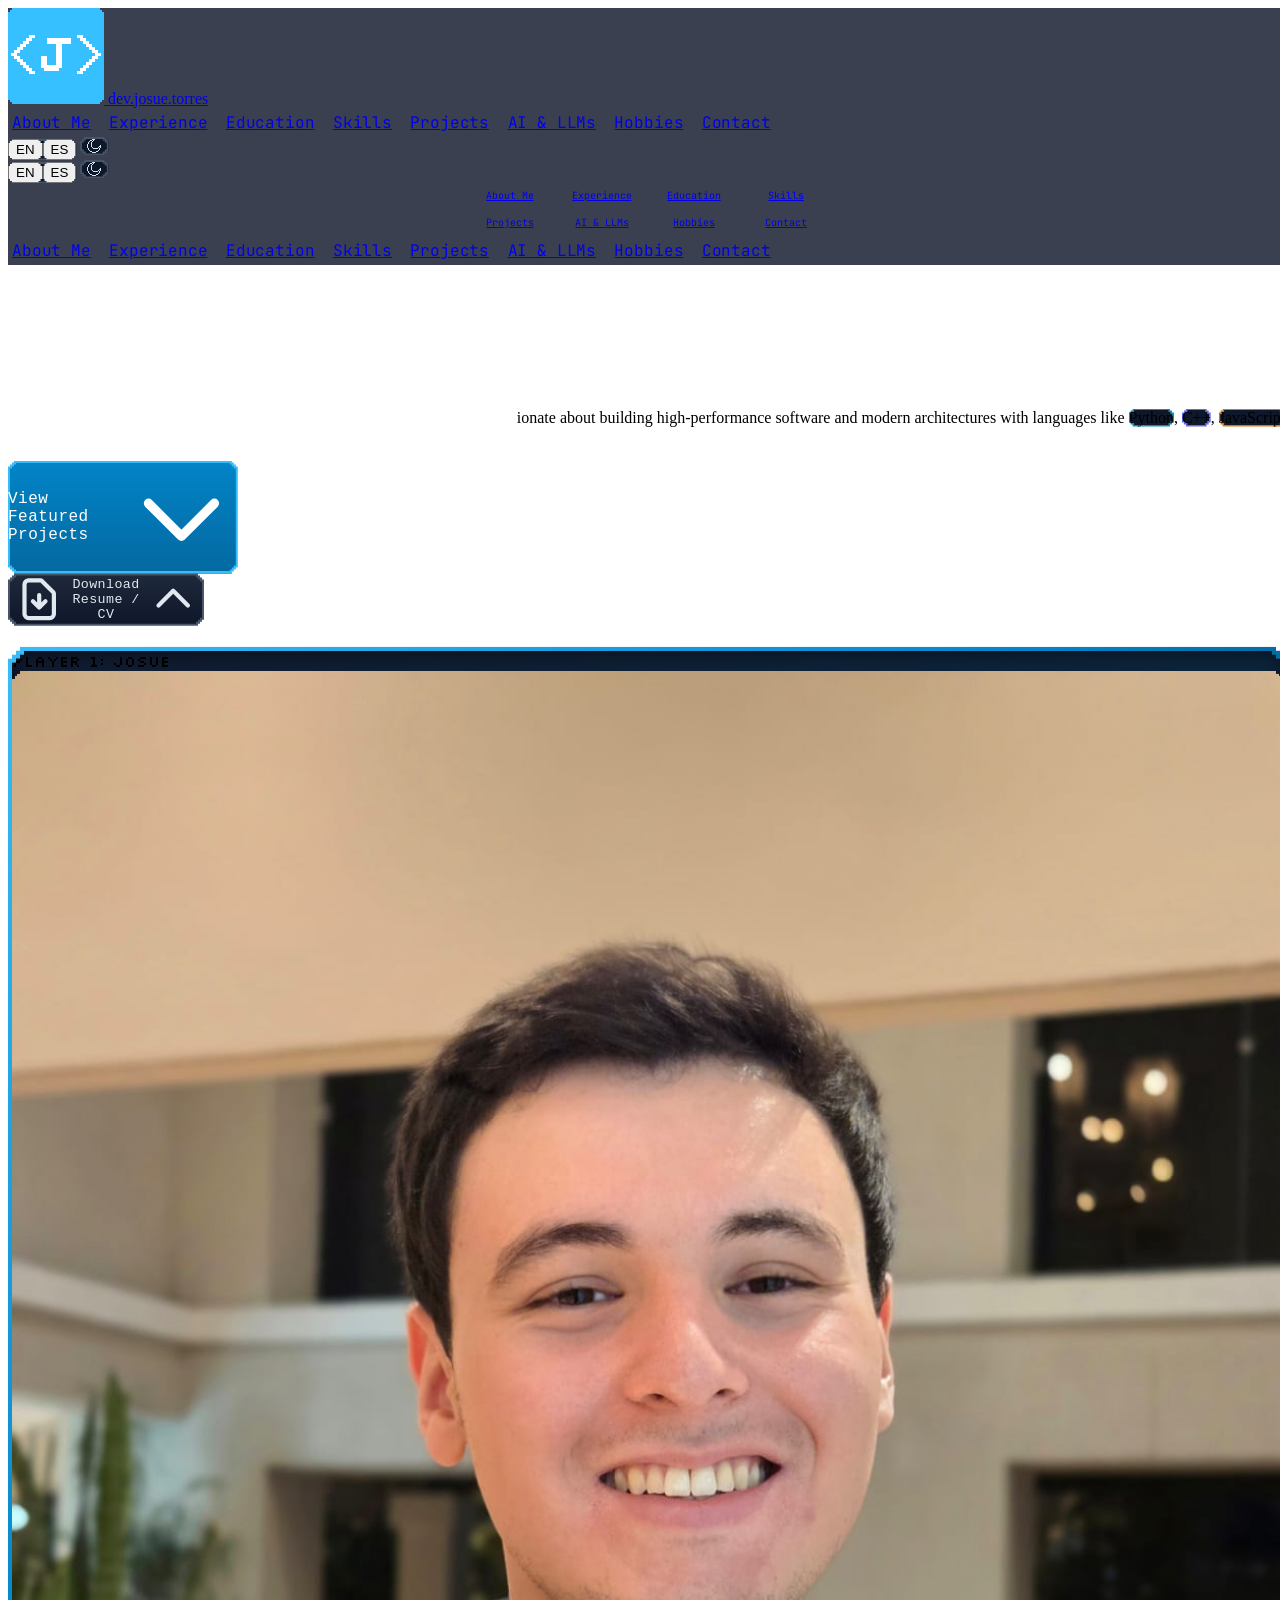
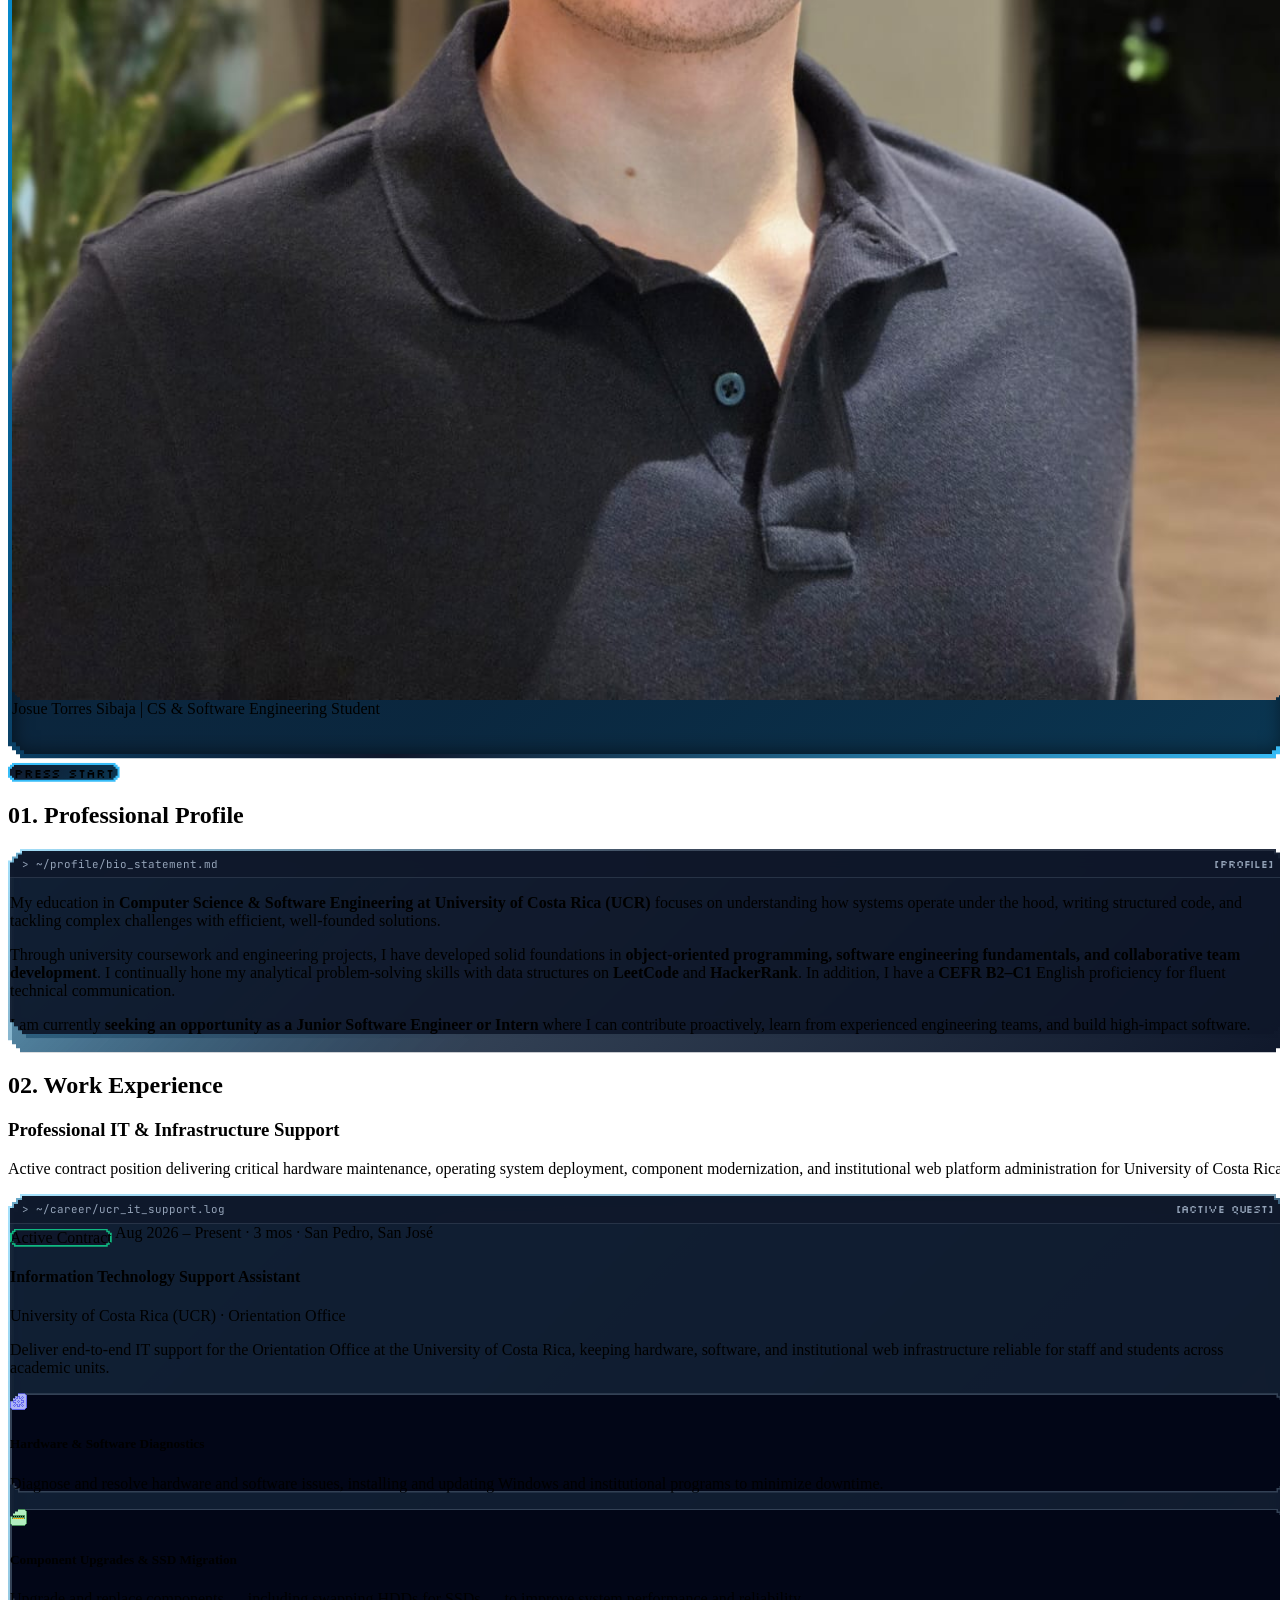
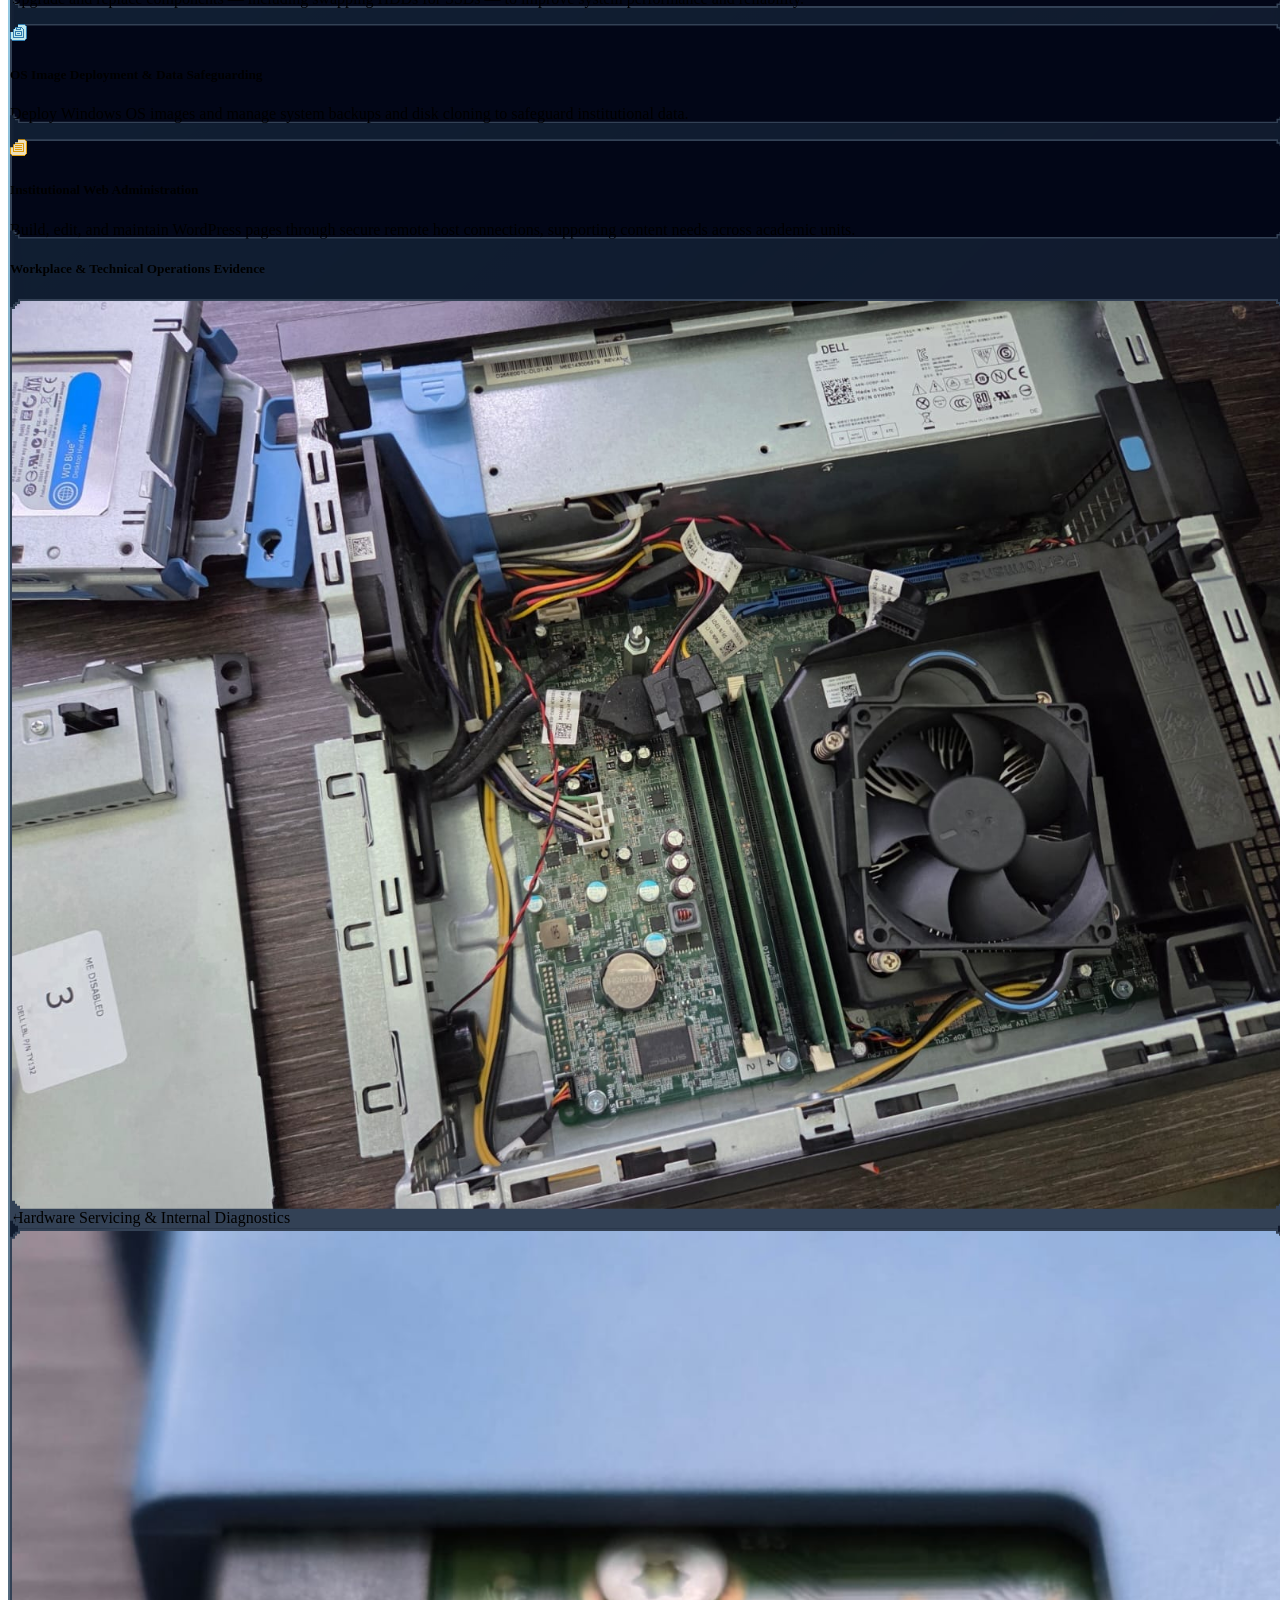
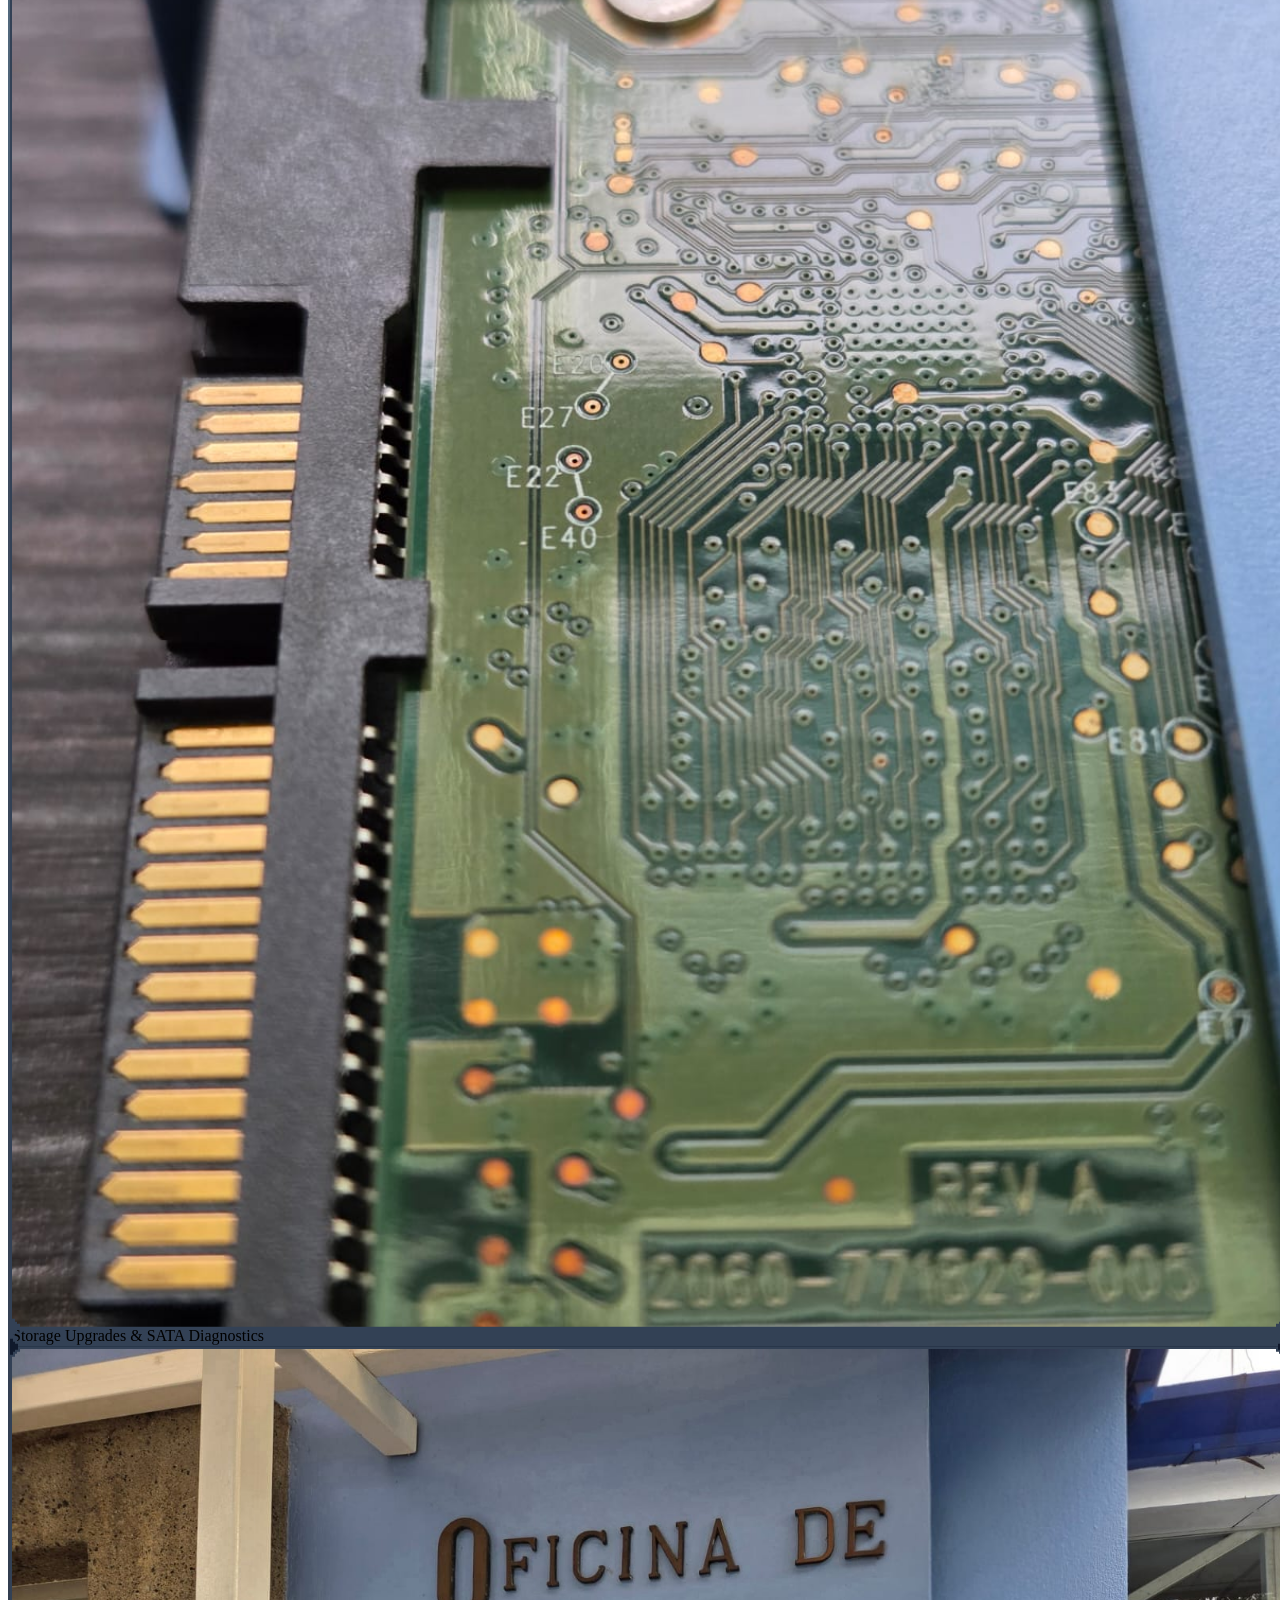
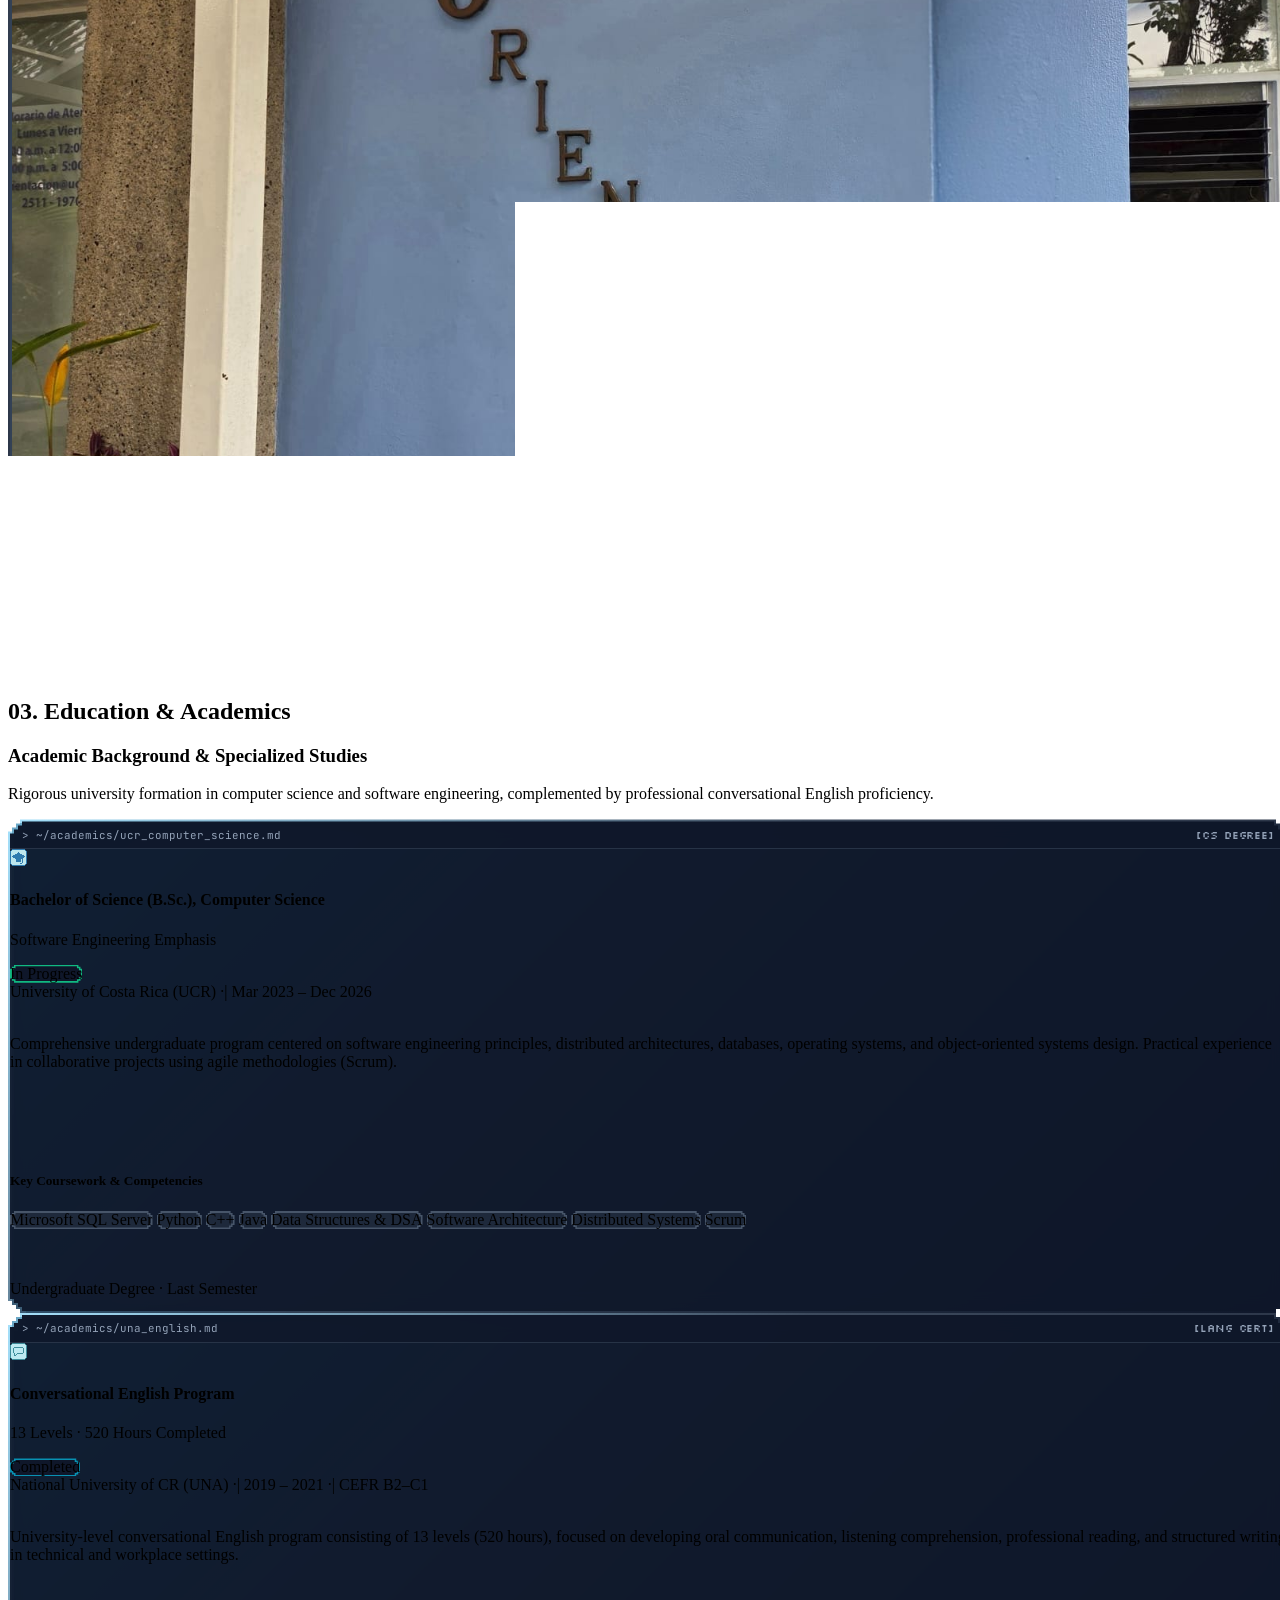
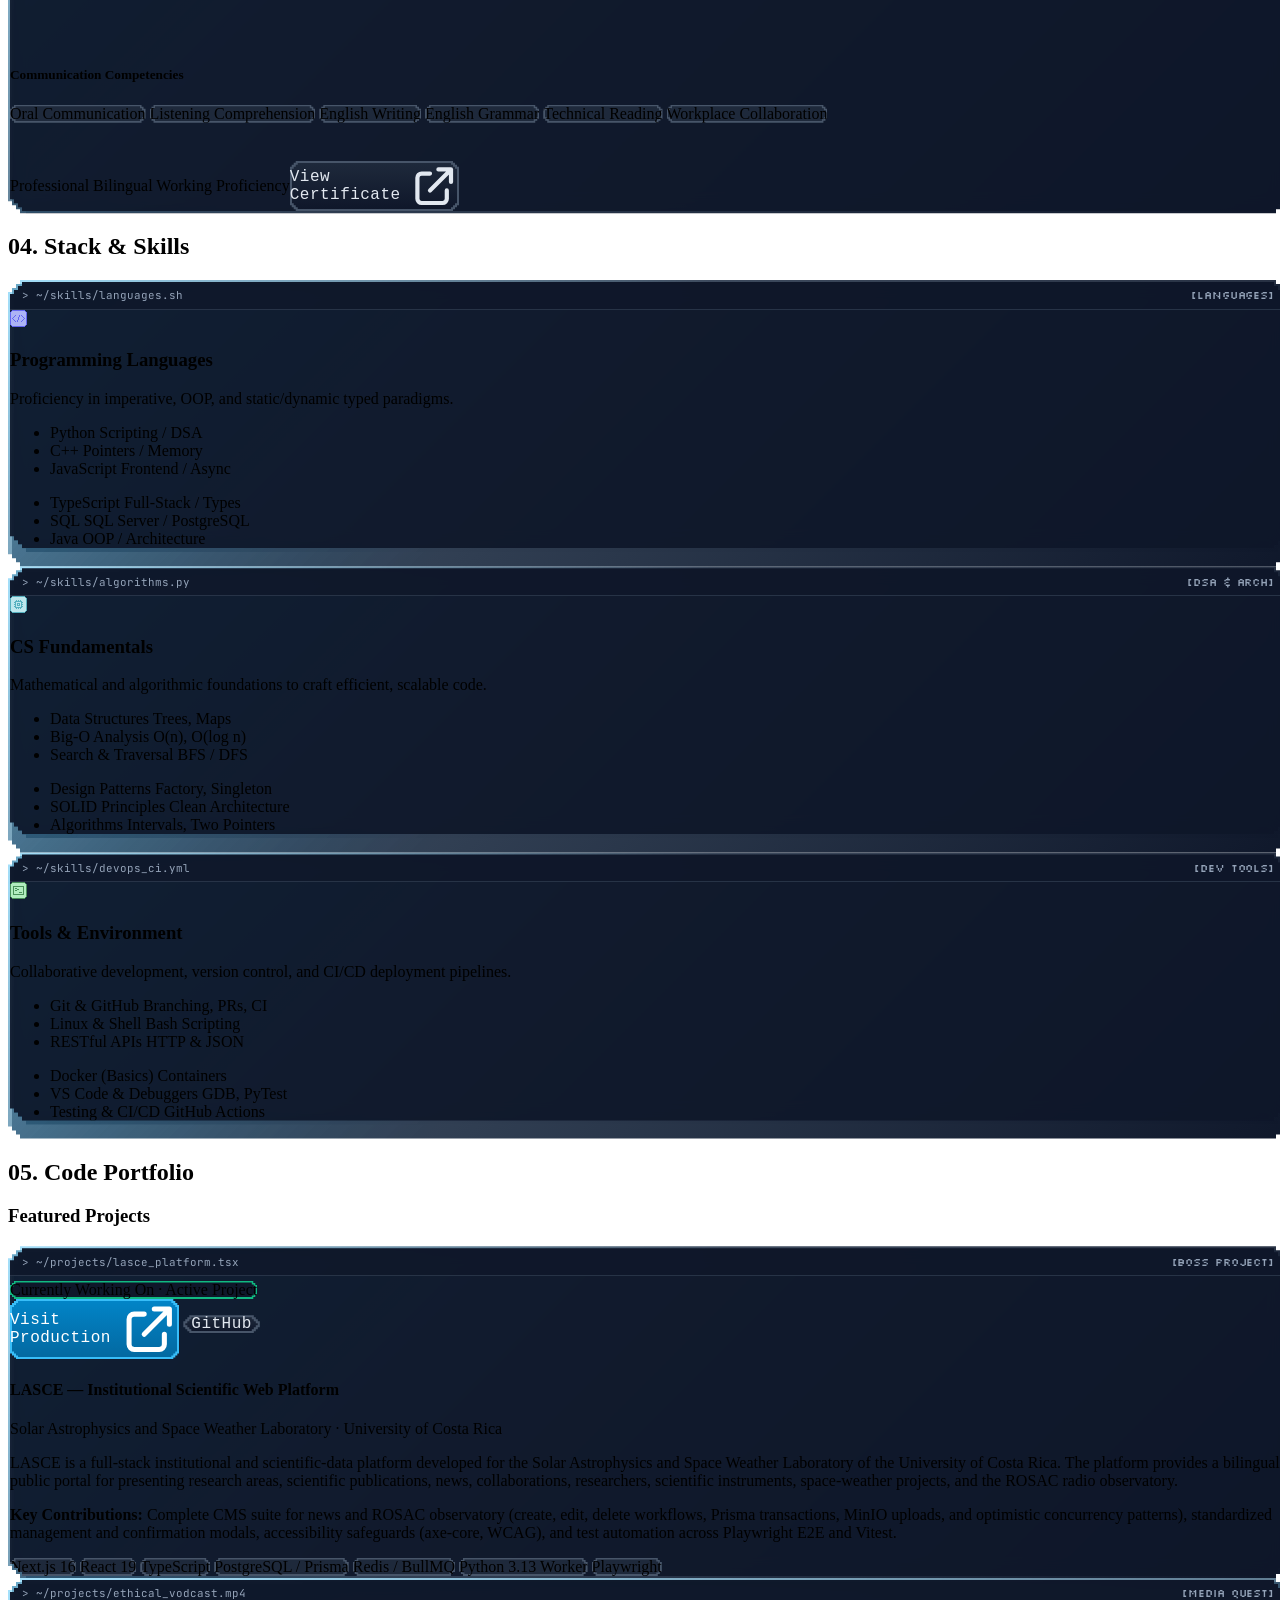
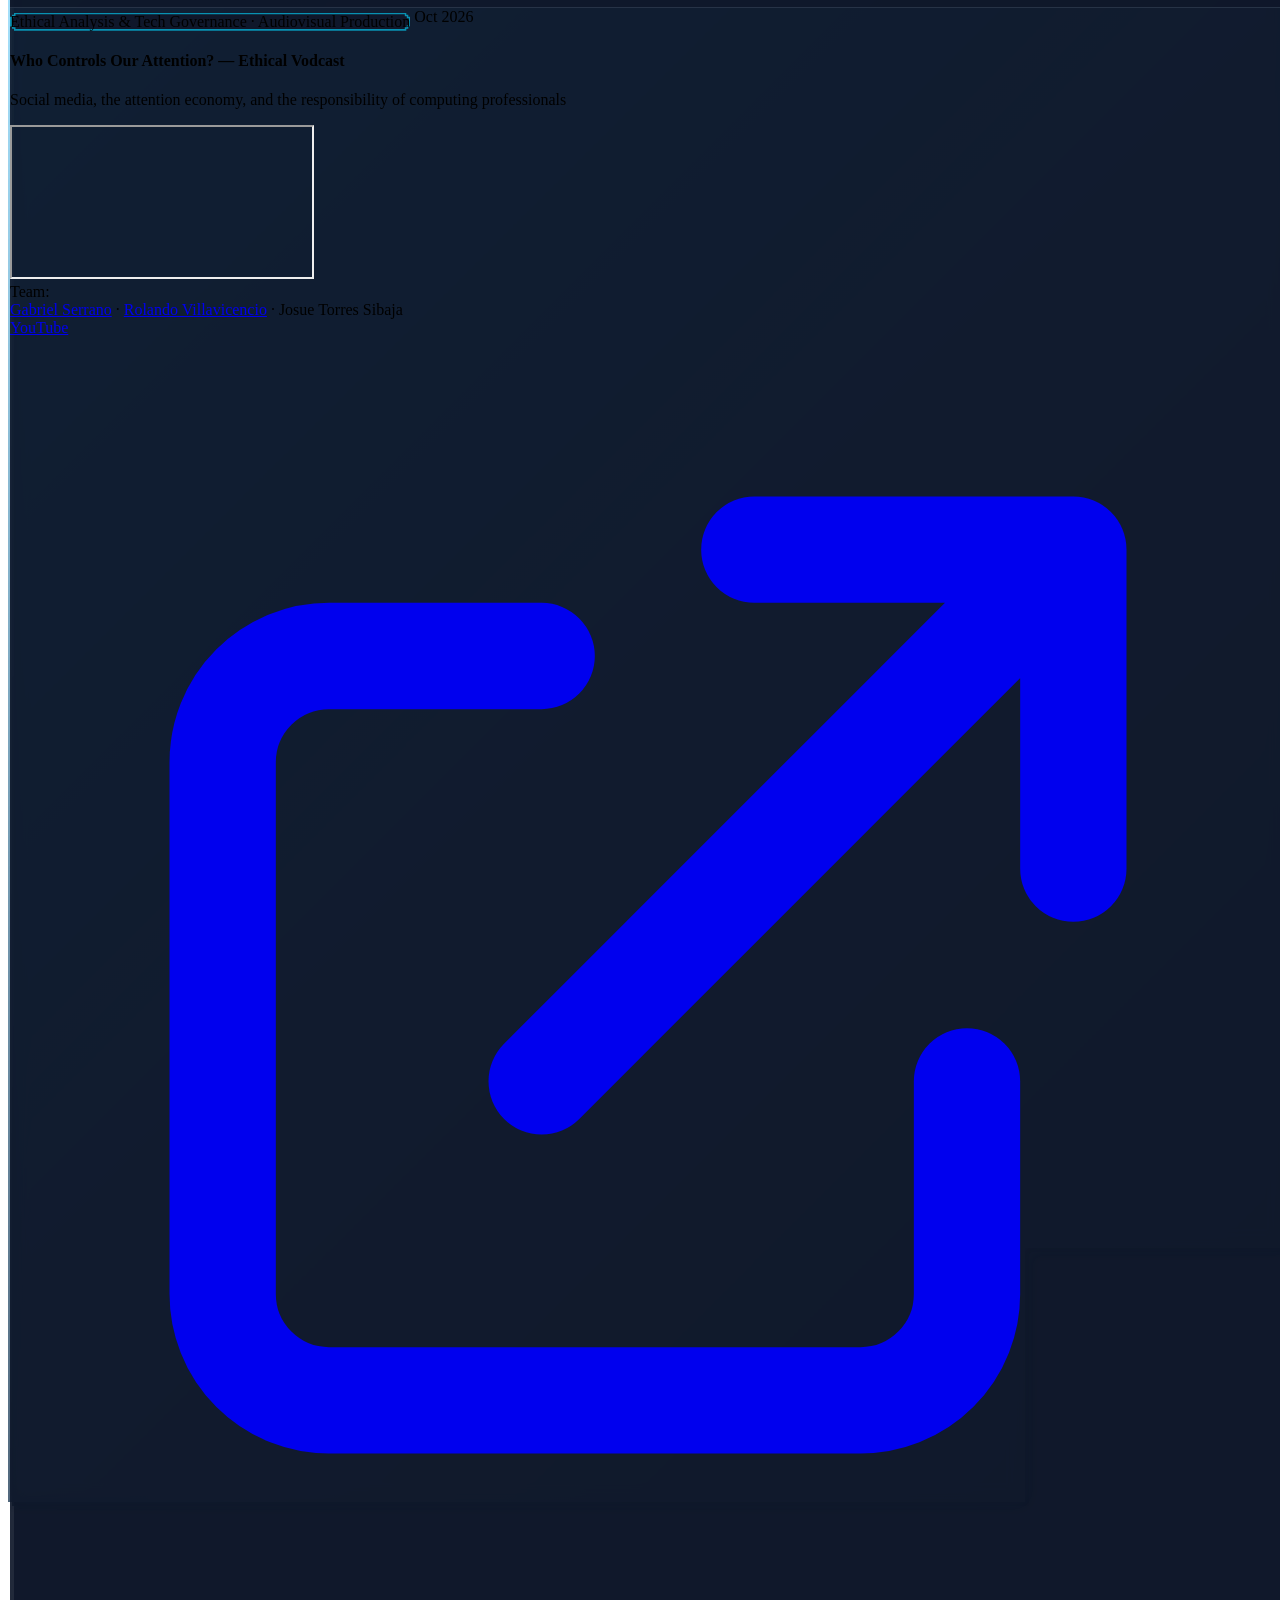
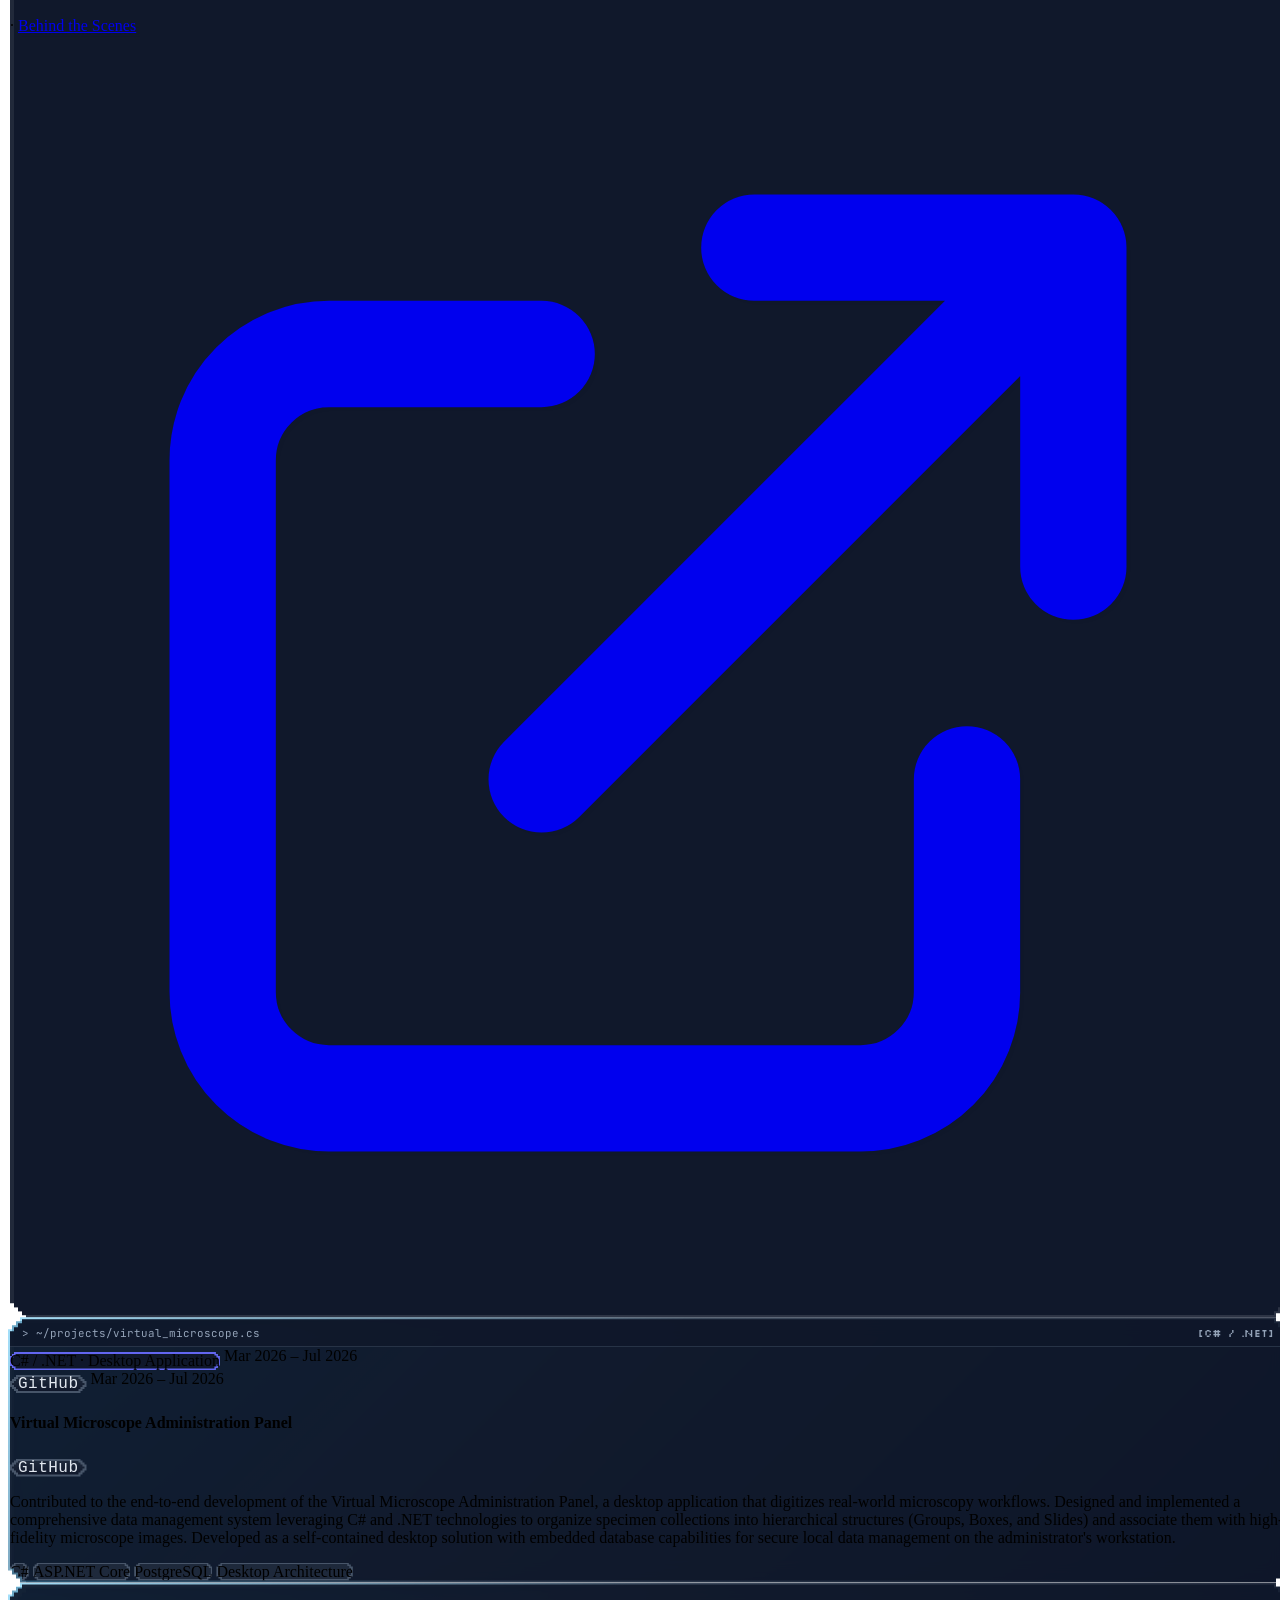
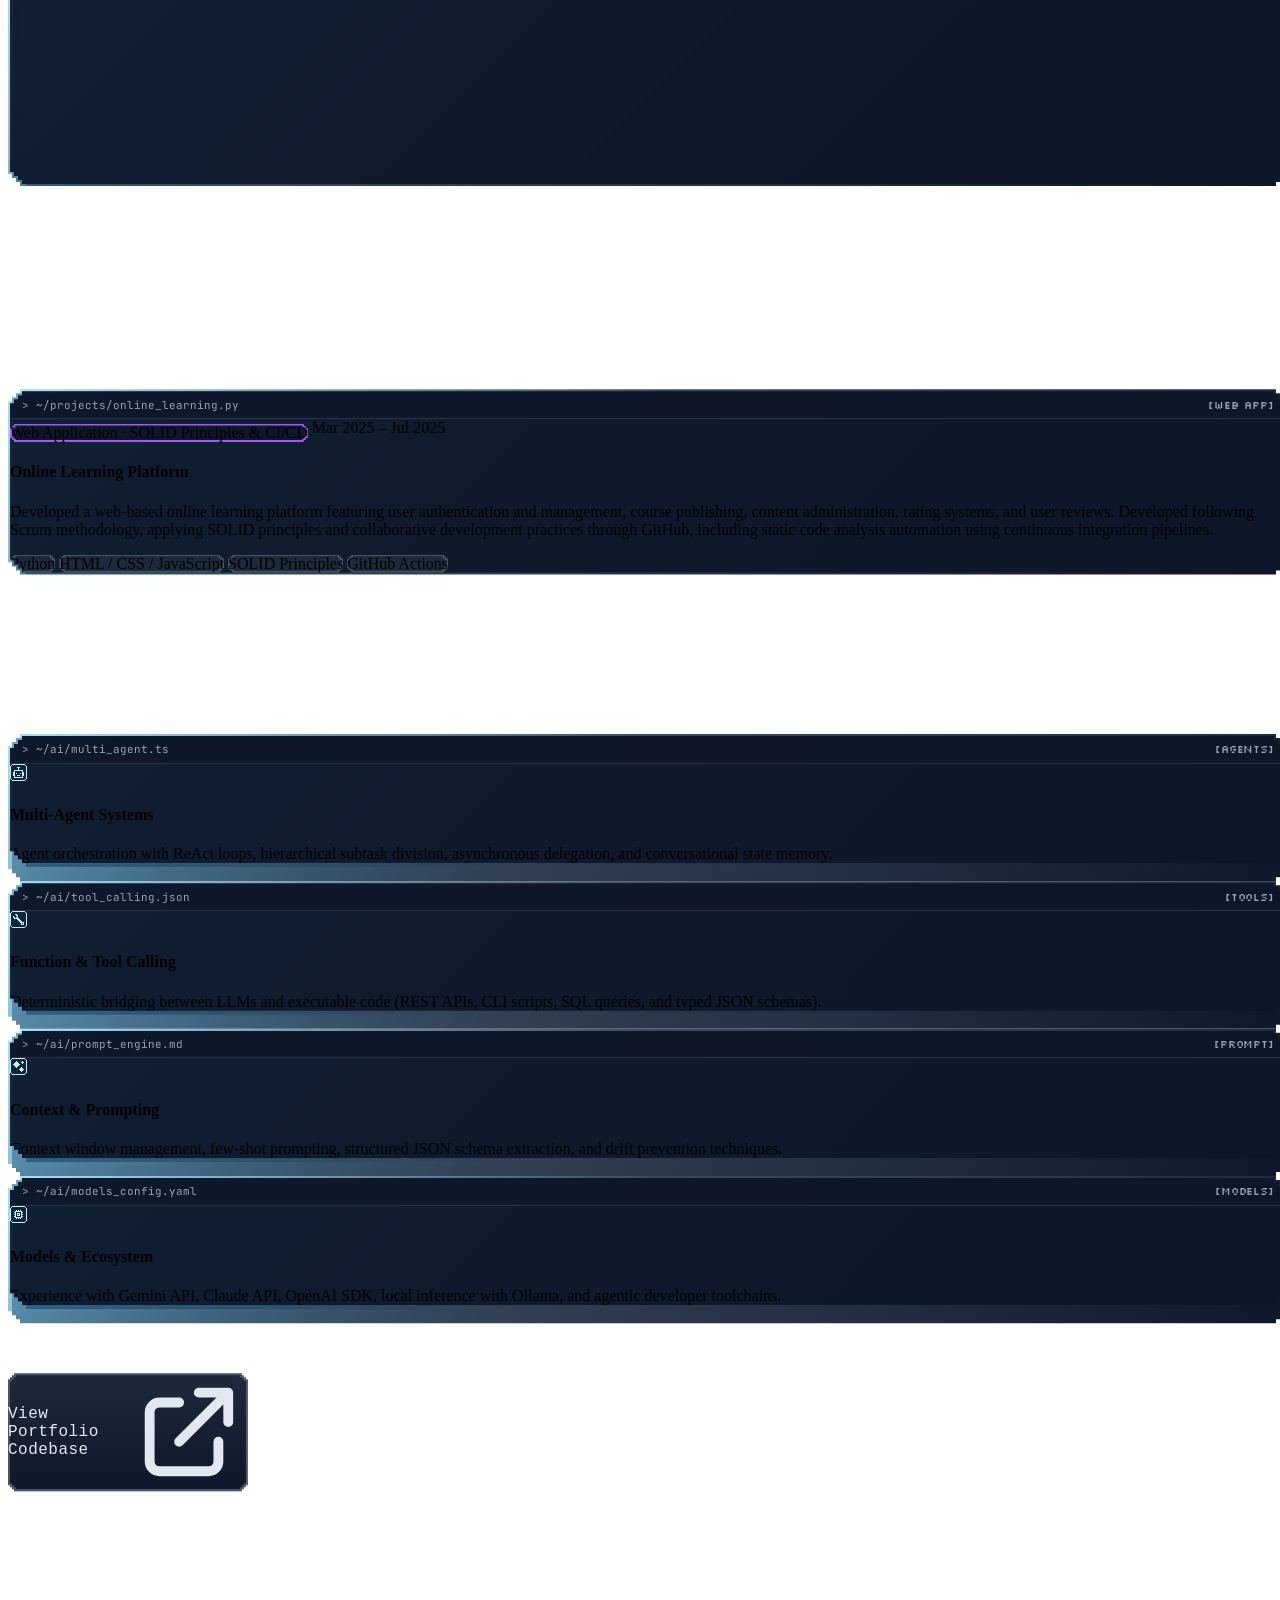
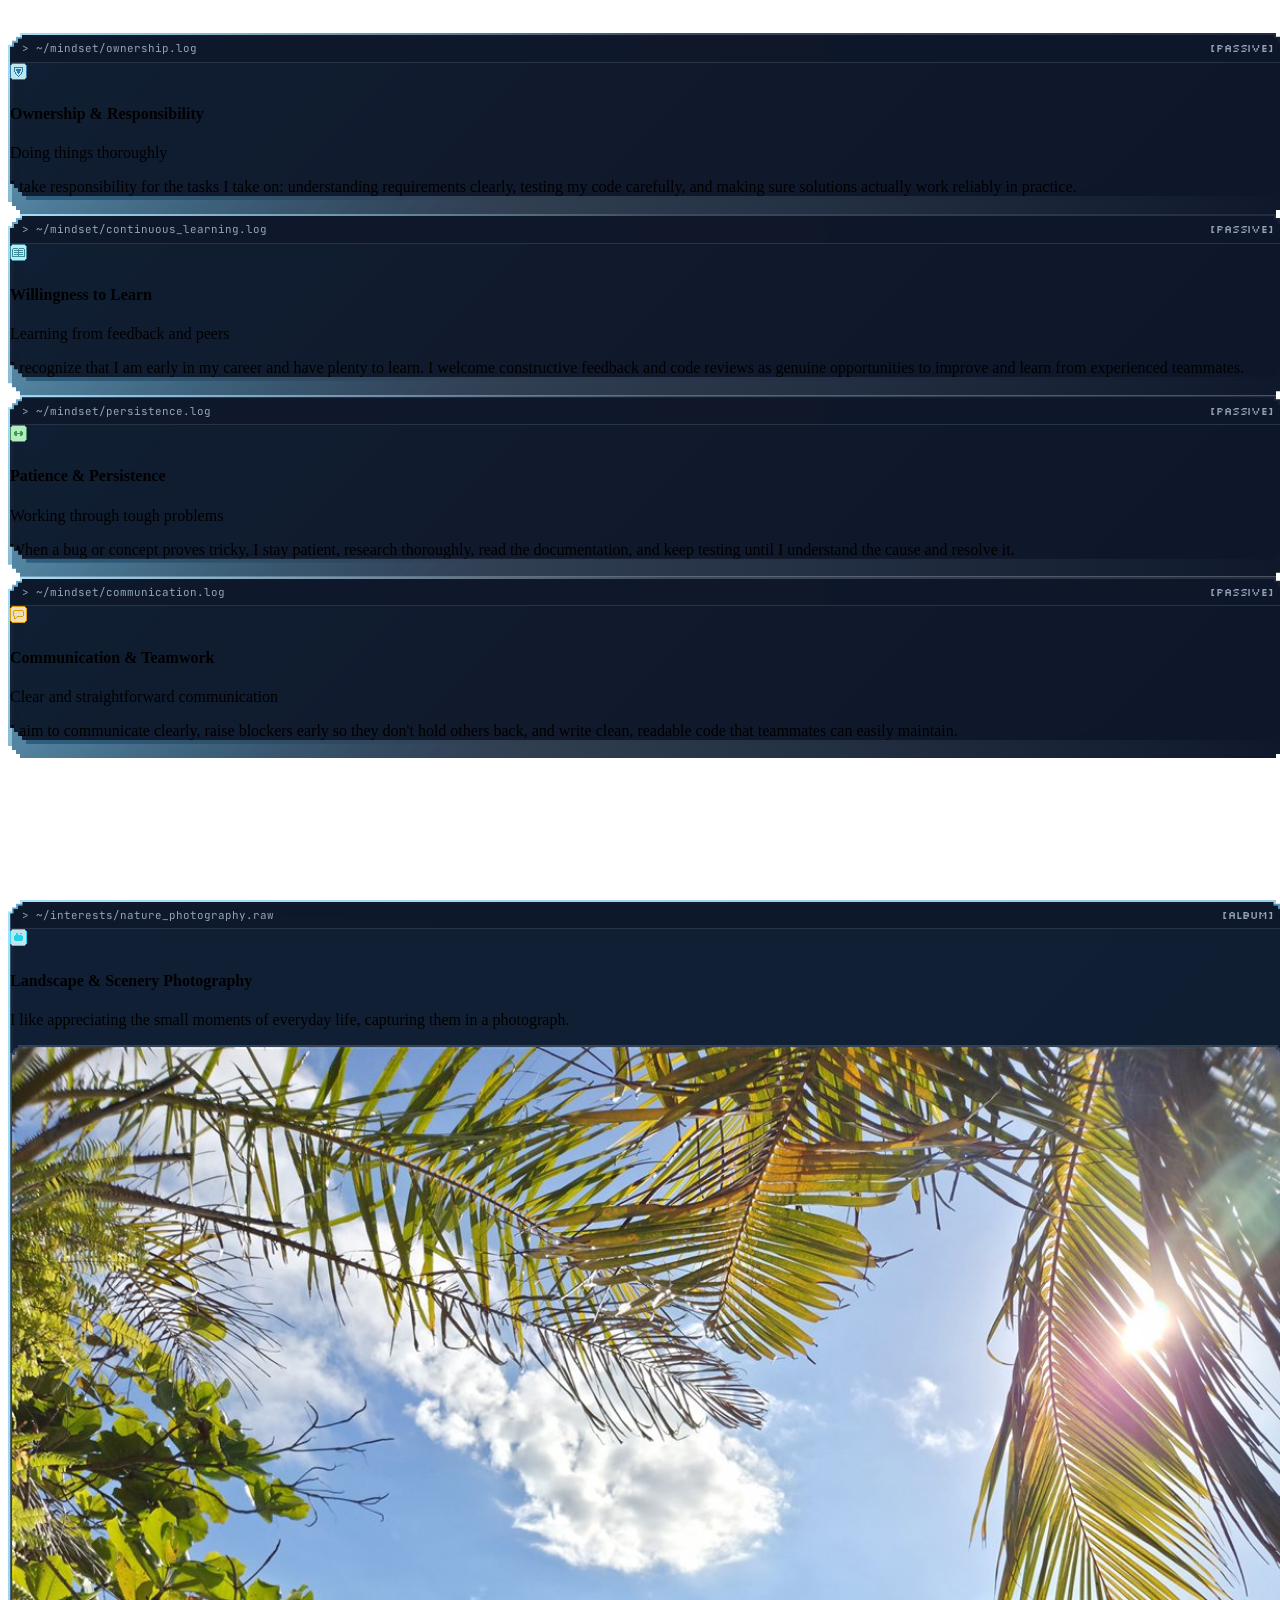
==== index.html @ 1466a1fd "fix(perf): preload and decode all character animation sprites during preloader for smooth adventure " ====
<!DOCTYPE html>
<html lang="en" class="dark scroll-smooth notranslate" translate="no">
<head>
  <meta charset="UTF-8">
  <meta name="viewport" content="width=device-width, initial-scale=1.0">
  <meta name="google" content="notranslate">
  <title>Josue Torres Sibaja | CS & Software Engineering Student</title>
  <meta name="description" content="Portafolio profesional de Josué Torres Sibaja. Estudiante avanzado de Ciencias de la Computación enfocado en desarrollo de software, algoritmos (DSA) y backend.">
  
  <!-- Open Graph / SEO Site Name -->
  <meta property="og:site_name" content="Josue Torres Sibaja">
  <meta property="og:title" content="Josue Torres Sibaja | CS & Software Engineering Student">
  <meta property="og:description" content="Portafolio profesional de Josué Torres Sibaja. Estudiante avanzado de Ciencias de la Computación enfocado en desarrollo de software, algoritmos (DSA) y backend.">
  <meta property="og:url" content="https://josuetorres.tech/">
  <meta property="og:type" content="website">

  <!-- Schema.org Structured Data (Google Site Name & Person Entity) -->
  <script type="application/ld+json">
  {
    "@context": "https://schema.org",
    "@graph": [
      {
        "@type": "WebSite",
        "name": "Josue Torres Sibaja",
        "alternateName": [
          "Josué Torres Sibaja",
          "Josue Torres"
        ],
        "url": "https://josuetorres.tech/"
      },
      {
        "@type": "Person",
        "name": "Josue Torres Sibaja",
        "alternateName": [
          "Josué Torres Sibaja",
          "Josue Torres"
        ],
        "url": "https://josuetorres.tech/",
        "sameAs": [
          "https://www.linkedin.com/in/josue-torres-sibaja/",
          "https://github.com/josuetorres27"
        ],
        "jobTitle": "Software Engineer & Computer Science Student",
        "alumniOf": {
          "@type": "CollegeOrUniversity",
          "name": "Universidad de Costa Rica"
        }
      }
    ]
  }
  </script>
  
  <!-- Official Pixel Art Favicon <J> -->
  <link rel="icon" type="image/x-icon" href="./favicon.ico">
  <link rel="icon" type="image/png" sizes="96x96" href="./img/icons/favicon.png">
  
  <!-- Preload Character Sprites for Butter-Smooth 60fps Adventure Mode Animations -->
  <link rel="preload" as="image" href="./img/character-sprites/idle.png">
  <link rel="preload" as="image" href="./img/character-sprites/front.png">
  <link rel="preload" as="image" href="./img/character-sprites/jump.png">
  <link rel="preload" as="image" href="./img/character-sprites/walk-1.png">
  <link rel="preload" as="image" href="./img/character-sprites/walk-2.png">
  <link rel="preload" as="image" href="./img/character-sprites/back.png">
  <link rel="preload" as="image" href="./img/character-sprites/back-walk-1.png">
  <link rel="preload" as="image" href="./img/character-sprites/back-walk-2.png">
  
  <!-- Google Fonts: Inter -->
  <link rel="preconnect" href="https://fonts.googleapis.com">
  <link rel="preconnect" href="https://fonts.gstatic.com" crossorigin>
  <link href="https://fonts.googleapis.com/css2?family=Inter:wght@300;400;500;600;700;800&family=JetBrains+Mono:wght@400;500;600;700&family=Silkscreen:wght@400;700&display=swap" rel="stylesheet">
  
  <!-- Tailwind CSS CDN -->
  <script src="https://cdn.tailwindcss.com"></script>
  <script>
    tailwind.config = {
      darkMode: 'class',
      theme: {
        extend: {
          fontFamily: {
            sans: ['Inter', 'sans-serif'],
            mono: ['JetBrains Mono', 'monospace'],
            pixel: ['Silkscreen', 'monospace'],
          },
          colors: {
            brand: {
              50: '#f0f9ff',
              100: '#e0f2fe',
              200: '#bae6fd',
              300: '#7dd3fc',
              400: '#38bdf8',
              500: '#0ea5e9',
              600: '#0284c7',
              700: '#0369a1',
              800: '#075985',
              900: '#0c4a6e',
              950: '#082f49',
            },
            accent: {
              cyan: '#06b6d4',
              emerald: '#10b981',
            }
          }
        }
      }
    }
  </script>

  <script>
    // Theme & Language initialization
    const savedTheme = localStorage.getItem('theme') || 'dark';
    if (savedTheme === 'light') {
      document.documentElement.classList.add('light');
      document.documentElement.classList.remove('dark');
    } else {
      document.documentElement.classList.add('dark');
      document.documentElement.classList.remove('light');
    }

    const savedLang = localStorage.getItem('portfolio_lang') || 'en';
    document.documentElement.lang = savedLang;
    window.__portfolioLoaderActive = true;
  </script>

  <!-- Custom Retro, Pixel & CRT Aesthetic Styles -->
  <link rel="stylesheet" href="css/styles.css">
</head>
<body class="bg-slate-950 text-slate-100 font-sans antialiased selection:bg-brand-600 selection:text-white relative min-h-screen">

  <!-- Portfolio Preloader / Retro Skeleton Boot Screen -->
  <div id="portfolio-loader" class="fixed inset-0 z-[9999] flex flex-col items-center justify-center select-none bg-slate-950 transition-opacity duration-400 ease-out" role="status" aria-live="polite" aria-label="Loading portfolio...">
    <div class="flex flex-col items-center max-w-xs w-full px-4 text-center">
      <!-- Animated Companion Sprite -->
      <div class="relative w-20 h-20 mb-4 flex items-center justify-center">
        <img id="loader-sprite" src="./img/character-sprites/idle.png" alt="Loading..." class="w-16 h-16 pixelated animate-bounce drop-shadow-[0_4px_12px_rgba(2,132,199,0.7)]" />
      </div>
      
      <!-- System Title & Retro Subtitle -->
      <div class="font-pixel text-xs sm:text-sm text-cyan-400 tracking-wider mb-1 font-bold">
        JOSUE TORRES SIBAJA
      </div>
      <div data-i18n="loader_init" class="text-[10px] font-mono text-slate-400 tracking-widest uppercase mb-4">
        SYSTEM INITIALIZING
      </div>

      <!-- Stepped Pixel Progress Container with Outer Protective Casing -->
      <div class="loader-progress-wrapper p-1 sm:p-1.5 pixel-corners-btn relative inline-flex items-center justify-center">
        <div class="loader-progress-chassis w-56 sm:w-64 h-3.5 pixel-corners-btn relative overflow-hidden">
          <div id="loader-progress-bar" class="h-full bg-gradient-to-r from-brand-600 via-cyan-400 to-emerald-400 transition-all duration-200 ease-out" style="width: 15%;"></div>
        </div>
      </div>

      <!-- Status Row: Loading Assets text + Percentage -->
      <div class="flex items-center justify-between w-56 sm:w-64 text-[10px] font-mono text-slate-400 mt-2 px-0.5">
        <span id="loader-status-text" data-i18n="loader_status">LOADING ASSETS...</span>
        <span id="loader-percent" class="text-cyan-400 font-bold font-mono">15%</span>
      </div>
    </div>
  </div>

  <script>
    // Synchronize preloader language immediately from saved preference (zero language flash)
    (function () {
      var savedLang = localStorage.getItem('portfolio_lang') || document.documentElement.lang || 'en';
      if (savedLang === 'es') {
        var initEl = document.querySelector('[data-i18n="loader_init"]');
        var statusEl = document.getElementById('loader-status-text');
        var loaderEl = document.getElementById('portfolio-loader');
        var spriteEl = document.getElementById('loader-sprite');
        if (initEl) initEl.textContent = 'INICIALIZANDO SISTEMA';
        if (statusEl) statusEl.textContent = 'CARGANDO ASSETS...';
        if (loaderEl) loaderEl.setAttribute('aria-label', 'Cargando portafolio...');
        if (spriteEl) spriteEl.setAttribute('alt', 'Cargando...');
      }
    })();
  </script>

  <!-- Inlined Pixel Josue Sprites (Works offline & online) -->
  <svg xmlns="http://www.w3.org/2000/svg" style="display:none;">
  <symbol id="pixel-josue-walk2" viewBox="0 0 20 26" shape-rendering="crispEdges">
    <path fill="#0f172a" d="M6,1h1v1h-1zM7,1h1v1h-1zM8,1h1v1h-1zM9,1h1v1h-1zM10,1h1v1h-1zM11,1h1v1h-1zM12,1h1v1h-1zM4,2h1v1h-1zM5,2h1v1h-1zM6,2h1v1h-1zM7,2h1v1h-1zM8,2h1v1h-1zM9,2h1v1h-1zM10,2h1v1h-1zM11,2h1v1h-1zM12,2h1v1h-1zM13,2h1v1h-1zM14,2h1v1h-1zM3,3h1v1h-1zM4,3h1v1h-1zM7,3h1v1h-1zM8,3h1v1h-1zM9,3h1v1h-1zM10,3h1v1h-1zM11,3h1v1h-1zM12,3h1v1h-1zM13,3h1v1h-1zM14,3h1v1h-1zM15,3h1v1h-1zM3,4h1v1h-1zM6,4h1v1h-1zM7,4h1v1h-1zM8,4h1v1h-1zM9,4h1v1h-1zM10,4h1v1h-1zM11,4h1v1h-1zM12,4h1v1h-1zM13,4h1v1h-1zM14,4h1v1h-1zM15,4h1v1h-1zM16,4h1v1h-1zM3,5h1v1h-1zM4,5h1v1h-1zM5,5h1v1h-1zM6,5h1v1h-1zM14,5h1v1h-1zM15,5h1v1h-1zM16,5h1v1h-1zM3,6h1v1h-1zM4,6h1v1h-1zM5,6h1v1h-1zM15,6h1v1h-1zM16,6h1v1h-1zM3,7h1v1h-1zM4,7h1v1h-1zM3,8h1v1h-1zM4,8h1v1h-1zM4,9h1v1h-1zM4,10h1v1h-1zM5,11h1v1h-1z" />
    <path fill="#fed7aa" d="M7,5h1v1h-1zM8,5h1v1h-1zM9,5h1v1h-1zM10,5h1v1h-1zM11,5h1v1h-1zM12,5h1v1h-1zM13,5h1v1h-1zM6,6h1v1h-1zM7,6h1v1h-1zM8,6h1v1h-1zM9,6h1v1h-1zM10,6h1v1h-1zM11,6h1v1h-1zM12,6h1v1h-1zM13,6h1v1h-1zM14,6h1v1h-1zM5,7h1v1h-1zM6,7h1v1h-1zM7,7h1v1h-1zM8,7h1v1h-1zM9,7h1v1h-1zM10,7h1v1h-1zM11,7h1v1h-1zM12,7h1v1h-1zM13,7h1v1h-1zM14,7h1v1h-1zM15,7h1v1h-1zM5,8h1v1h-1zM8,8h1v1h-1zM9,8h1v1h-1zM10,8h1v1h-1zM11,8h1v1h-1zM14,8h1v1h-1zM15,8h1v1h-1zM5,9h1v1h-1zM7,9h1v1h-1zM8,9h1v1h-1zM9,9h1v1h-1zM10,9h1v1h-1zM11,9h1v1h-1zM13,9h1v1h-1zM14,9h1v1h-1zM15,9h1v1h-1zM5,10h1v1h-1zM6,10h1v1h-1zM7,10h1v1h-1zM8,10h1v1h-1zM10,10h1v1h-1zM11,10h1v1h-1zM12,10h1v1h-1zM13,10h1v1h-1zM14,10h1v1h-1zM15,10h1v1h-1zM6,11h1v1h-1zM7,11h1v1h-1zM8,11h1v1h-1zM9,11h1v1h-1zM10,11h1v1h-1zM11,11h1v1h-1zM12,11h1v1h-1zM13,11h1v1h-1zM14,11h1v1h-1zM16,14h1v1h-1zM17,14h1v1h-1zM17,15h1v1h-1zM18,15h1v1h-1zM3,16h1v1h-1zM4,16h1v1h-1zM3,17h1v1h-1zM4,17h1v1h-1z" />
    <path fill="#ffffff" d="M7,8h1v1h-1zM13,8h1v1h-1zM12,20h1v1h-1zM13,20h1v1h-1zM14,20h1v1h-1zM15,20h1v1h-1zM4,21h1v1h-1zM5,21h1v1h-1zM13,21h1v1h-1zM14,21h1v1h-1zM15,21h1v1h-1zM4,22h1v1h-1zM5,22h1v1h-1z" />
    <path fill="#1e293b" d="M5,18h1v1h-1zM6,18h1v1h-1zM7,18h1v1h-1zM11,18h1v1h-1zM12,18h1v1h-1zM13,18h1v1h-1zM14,18h1v1h-1zM4,19h1v1h-1zM5,19h1v1h-1zM6,19h1v1h-1zM11,19h1v1h-1zM12,19h1v1h-1zM13,19h1v1h-1zM14,19h1v1h-1zM4,20h1v1h-1zM5,20h1v1h-1z" />
    <path fill="#475569" d="M5,3h1v1h-1zM6,3h1v1h-1zM4,4h1v1h-1zM5,4h1v1h-1z" />
    <path fill="#38bdf8" d="M8,12h1v1h-1zM9,12h1v1h-1zM10,12h1v1h-1zM11,12h1v1h-1zM8,13h1v1h-1zM9,13h1v1h-1zM10,13h1v1h-1zM11,13h1v1h-1zM9,14h1v1h-1zM10,14h1v1h-1zM9,15h1v1h-1zM10,15h1v1h-1zM9,16h1v1h-1zM10,16h1v1h-1z" />
    <path fill="#020617" d="M6,8h1v1h-1zM12,8h1v1h-1zM6,9h1v1h-1zM12,9h1v1h-1z" />
    <path fill="#0284c7" d="M6,12h1v1h-1zM7,12h1v1h-1zM12,12h1v1h-1zM13,12h1v1h-1zM4,13h1v1h-1zM5,13h1v1h-1zM6,13h1v1h-1zM7,13h1v1h-1zM12,13h1v1h-1zM13,13h1v1h-1zM14,13h1v1h-1zM15,13h1v1h-1zM3,14h1v1h-1zM4,14h1v1h-1zM5,14h1v1h-1zM6,14h1v1h-1zM7,14h1v1h-1zM8,14h1v1h-1zM11,14h1v1h-1zM12,14h1v1h-1zM13,14h1v1h-1zM14,14h1v1h-1zM15,14h1v1h-1zM3,15h1v1h-1zM4,15h1v1h-1zM6,15h1v1h-1zM7,15h1v1h-1zM8,15h1v1h-1zM11,15h1v1h-1zM12,15h1v1h-1zM13,15h1v1h-1zM14,15h1v1h-1zM15,15h1v1h-1zM6,16h1v1h-1zM7,16h1v1h-1zM8,16h1v1h-1zM11,16h1v1h-1zM12,16h1v1h-1zM13,16h1v1h-1zM14,16h1v1h-1z" />
    <path fill="#0369a1" d="M5,15h1v1h-1zM16,15h1v1h-1zM5,16h1v1h-1zM15,16h1v1h-1zM16,16h1v1h-1zM5,17h1v1h-1zM6,17h1v1h-1zM7,17h1v1h-1zM8,17h1v1h-1zM9,17h1v1h-1zM10,17h1v1h-1zM11,17h1v1h-1zM12,17h1v1h-1zM13,17h1v1h-1zM14,17h1v1h-1zM15,17h1v1h-1z" />
    <path fill="#94a3b8" d="M12,21h1v1h-1zM16,21h1v1h-1zM3,22h1v1h-1z" />
    <path fill="#fca5a5" d="M9,10h1v1h-1z" />
  </symbol>
  <symbol id="pixel-josue-jump" viewBox="0 0 20 26" shape-rendering="crispEdges">
    <path fill="#0f172a" d="M6,1h1v1h-1zM7,1h1v1h-1zM8,1h1v1h-1zM9,1h1v1h-1zM10,1h1v1h-1zM11,1h1v1h-1zM12,1h1v1h-1zM4,2h1v1h-1zM5,2h1v1h-1zM6,2h1v1h-1zM7,2h1v1h-1zM8,2h1v1h-1zM9,2h1v1h-1zM10,2h1v1h-1zM11,2h1v1h-1zM12,2h1v1h-1zM13,2h1v1h-1zM14,2h1v1h-1zM3,3h1v1h-1zM4,3h1v1h-1zM7,3h1v1h-1zM8,3h1v1h-1zM9,3h1v1h-1zM10,3h1v1h-1zM11,3h1v1h-1zM12,3h1v1h-1zM13,3h1v1h-1zM14,3h1v1h-1zM15,3h1v1h-1zM3,4h1v1h-1zM6,4h1v1h-1zM7,4h1v1h-1zM8,4h1v1h-1zM9,4h1v1h-1zM10,4h1v1h-1zM11,4h1v1h-1zM12,4h1v1h-1zM13,4h1v1h-1zM14,4h1v1h-1zM15,4h1v1h-1zM16,4h1v1h-1zM3,5h1v1h-1zM4,5h1v1h-1zM5,5h1v1h-1zM6,5h1v1h-1zM14,5h1v1h-1zM15,5h1v1h-1zM16,5h1v1h-1zM3,6h1v1h-1zM4,6h1v1h-1zM5,6h1v1h-1zM15,6h1v1h-1zM16,6h1v1h-1zM3,7h1v1h-1zM4,7h1v1h-1zM3,8h1v1h-1zM4,8h1v1h-1zM4,9h1v1h-1zM4,10h1v1h-1zM5,11h1v1h-1z" />
    <path fill="#fed7aa" d="M2,0h1v1h-1zM3,0h1v1h-1zM16,0h1v1h-1zM17,0h1v1h-1zM2,1h1v1h-1zM3,1h1v1h-1zM16,1h1v1h-1zM17,1h1v1h-1zM3,2h1v1h-1zM16,2h1v1h-1zM7,5h1v1h-1zM8,5h1v1h-1zM9,5h1v1h-1zM10,5h1v1h-1zM11,5h1v1h-1zM12,5h1v1h-1zM13,5h1v1h-1zM6,6h1v1h-1zM7,6h1v1h-1zM8,6h1v1h-1zM9,6h1v1h-1zM10,6h1v1h-1zM11,6h1v1h-1zM12,6h1v1h-1zM13,6h1v1h-1zM14,6h1v1h-1zM5,7h1v1h-1zM6,7h1v1h-1zM7,7h1v1h-1zM8,7h1v1h-1zM9,7h1v1h-1zM10,7h1v1h-1zM11,7h1v1h-1zM12,7h1v1h-1zM13,7h1v1h-1zM14,7h1v1h-1zM15,7h1v1h-1zM5,8h1v1h-1zM8,8h1v1h-1zM9,8h1v1h-1zM10,8h1v1h-1zM11,8h1v1h-1zM14,8h1v1h-1zM15,8h1v1h-1zM5,9h1v1h-1zM7,9h1v1h-1zM8,9h1v1h-1zM9,9h1v1h-1zM10,9h1v1h-1zM11,9h1v1h-1zM13,9h1v1h-1zM14,9h1v1h-1zM15,9h1v1h-1zM5,10h1v1h-1zM6,10h1v1h-1zM7,10h1v1h-1zM8,10h1v1h-1zM10,10h1v1h-1zM11,10h1v1h-1zM12,10h1v1h-1zM13,10h1v1h-1zM14,10h1v1h-1zM15,10h1v1h-1zM6,11h1v1h-1zM7,11h1v1h-1zM8,11h1v1h-1zM9,11h1v1h-1zM10,11h1v1h-1zM11,11h1v1h-1zM12,11h1v1h-1zM13,11h1v1h-1zM14,11h1v1h-1z" />
    <path fill="#ffffff" d="M7,8h1v1h-1zM13,8h1v1h-1zM3,19h1v1h-1zM4,19h1v1h-1zM5,19h1v1h-1zM6,19h1v1h-1zM13,19h1v1h-1zM14,19h1v1h-1zM15,19h1v1h-1zM16,19h1v1h-1zM4,20h1v1h-1zM5,20h1v1h-1zM14,20h1v1h-1zM15,20h1v1h-1z" />
    <path fill="#1e293b" d="M5,17h1v1h-1zM6,17h1v1h-1zM7,17h1v1h-1zM8,17h1v1h-1zM11,17h1v1h-1zM12,17h1v1h-1zM13,17h1v1h-1zM14,17h1v1h-1zM4,18h1v1h-1zM5,18h1v1h-1zM6,18h1v1h-1zM7,18h1v1h-1zM12,18h1v1h-1zM13,18h1v1h-1zM14,18h1v1h-1zM15,18h1v1h-1z" />
    <path fill="#475569" d="M5,3h1v1h-1zM6,3h1v1h-1zM4,4h1v1h-1zM5,4h1v1h-1z" />
    <path fill="#38bdf8" d="M8,12h1v1h-1zM9,12h1v1h-1zM10,12h1v1h-1zM11,12h1v1h-1zM8,13h1v1h-1zM9,13h1v1h-1zM10,13h1v1h-1zM11,13h1v1h-1zM9,14h1v1h-1zM10,14h1v1h-1zM9,15h1v1h-1zM10,15h1v1h-1z" />
    <path fill="#020617" d="M6,8h1v1h-1zM12,8h1v1h-1zM6,9h1v1h-1zM12,9h1v1h-1z" />
    <path fill="#0284c7" d="M6,12h1v1h-1zM7,12h1v1h-1zM12,12h1v1h-1zM13,12h1v1h-1zM4,13h1v1h-1zM5,13h1v1h-1zM6,13h1v1h-1zM7,13h1v1h-1zM12,13h1v1h-1zM13,13h1v1h-1zM14,13h1v1h-1zM15,13h1v1h-1zM3,14h1v1h-1zM4,14h1v1h-1zM5,14h1v1h-1zM6,14h1v1h-1zM7,14h1v1h-1zM8,14h1v1h-1zM11,14h1v1h-1zM12,14h1v1h-1zM13,14h1v1h-1zM14,14h1v1h-1zM15,14h1v1h-1zM16,14h1v1h-1zM3,15h1v1h-1zM4,15h1v1h-1zM6,15h1v1h-1zM7,15h1v1h-1zM8,15h1v1h-1zM11,15h1v1h-1zM12,15h1v1h-1zM14,15h1v1h-1zM15,15h1v1h-1zM16,15h1v1h-1z" />
    <path fill="#0369a1" d="M5,15h1v1h-1zM13,15h1v1h-1zM4,16h1v1h-1zM5,16h1v1h-1zM6,16h1v1h-1zM7,16h1v1h-1zM8,16h1v1h-1zM9,16h1v1h-1zM10,16h1v1h-1zM11,16h1v1h-1zM12,16h1v1h-1zM13,16h1v1h-1zM14,16h1v1h-1zM15,16h1v1h-1z" />
    <path fill="#94a3b8" d="M3,20h1v1h-1zM6,20h1v1h-1zM13,20h1v1h-1zM16,20h1v1h-1z" />
    <path fill="#fca5a5" d="M9,10h1v1h-1z" />
  </symbol>
  <symbol id="pixel-josue-walk1" viewBox="0 0 20 26" shape-rendering="crispEdges">
    <path fill="#0f172a" d="M6,1h1v1h-1zM7,1h1v1h-1zM8,1h1v1h-1zM9,1h1v1h-1zM10,1h1v1h-1zM11,1h1v1h-1zM12,1h1v1h-1zM4,2h1v1h-1zM5,2h1v1h-1zM6,2h1v1h-1zM7,2h1v1h-1zM8,2h1v1h-1zM9,2h1v1h-1zM10,2h1v1h-1zM11,2h1v1h-1zM12,2h1v1h-1zM13,2h1v1h-1zM14,2h1v1h-1zM3,3h1v1h-1zM4,3h1v1h-1zM7,3h1v1h-1zM8,3h1v1h-1zM9,3h1v1h-1zM10,3h1v1h-1zM11,3h1v1h-1zM12,3h1v1h-1zM13,3h1v1h-1zM14,3h1v1h-1zM15,3h1v1h-1zM3,4h1v1h-1zM6,4h1v1h-1zM7,4h1v1h-1zM8,4h1v1h-1zM9,4h1v1h-1zM10,4h1v1h-1zM11,4h1v1h-1zM12,4h1v1h-1zM13,4h1v1h-1zM14,4h1v1h-1zM15,4h1v1h-1zM16,4h1v1h-1zM3,5h1v1h-1zM4,5h1v1h-1zM5,5h1v1h-1zM6,5h1v1h-1zM14,5h1v1h-1zM15,5h1v1h-1zM16,5h1v1h-1zM3,6h1v1h-1zM4,6h1v1h-1zM5,6h1v1h-1zM15,6h1v1h-1zM16,6h1v1h-1zM3,7h1v1h-1zM4,7h1v1h-1zM3,8h1v1h-1zM4,8h1v1h-1zM4,9h1v1h-1zM4,10h1v1h-1zM5,11h1v1h-1z" />
    <path fill="#fed7aa" d="M7,5h1v1h-1zM8,5h1v1h-1zM9,5h1v1h-1zM10,5h1v1h-1zM11,5h1v1h-1zM12,5h1v1h-1zM13,5h1v1h-1zM6,6h1v1h-1zM7,6h1v1h-1zM8,6h1v1h-1zM9,6h1v1h-1zM10,6h1v1h-1zM11,6h1v1h-1zM12,6h1v1h-1zM13,6h1v1h-1zM14,6h1v1h-1zM5,7h1v1h-1zM6,7h1v1h-1zM7,7h1v1h-1zM8,7h1v1h-1zM9,7h1v1h-1zM10,7h1v1h-1zM11,7h1v1h-1zM12,7h1v1h-1zM13,7h1v1h-1zM14,7h1v1h-1zM15,7h1v1h-1zM5,8h1v1h-1zM8,8h1v1h-1zM9,8h1v1h-1zM10,8h1v1h-1zM11,8h1v1h-1zM14,8h1v1h-1zM15,8h1v1h-1zM5,9h1v1h-1zM7,9h1v1h-1zM8,9h1v1h-1zM9,9h1v1h-1zM10,9h1v1h-1zM11,9h1v1h-1zM13,9h1v1h-1zM14,9h1v1h-1zM15,9h1v1h-1zM5,10h1v1h-1zM6,10h1v1h-1zM7,10h1v1h-1zM8,10h1v1h-1zM10,10h1v1h-1zM11,10h1v1h-1zM12,10h1v1h-1zM13,10h1v1h-1zM14,10h1v1h-1zM15,10h1v1h-1zM6,11h1v1h-1zM7,11h1v1h-1zM8,11h1v1h-1zM9,11h1v1h-1zM10,11h1v1h-1zM11,11h1v1h-1zM12,11h1v1h-1zM13,11h1v1h-1zM14,11h1v1h-1zM2,14h1v1h-1zM3,14h1v1h-1zM2,15h1v1h-1zM3,15h1v1h-1zM15,16h1v1h-1zM16,16h1v1h-1zM15,17h1v1h-1zM16,17h1v1h-1z" />
    <path fill="#ffffff" d="M7,8h1v1h-1zM13,8h1v1h-1zM4,20h1v1h-1zM5,20h1v1h-1zM6,20h1v1h-1zM7,20h1v1h-1zM4,21h1v1h-1zM5,21h1v1h-1zM6,21h1v1h-1zM14,21h1v1h-1zM15,21h1v1h-1zM14,22h1v1h-1zM15,22h1v1h-1z" />
    <path fill="#1e293b" d="M5,18h1v1h-1zM6,18h1v1h-1zM7,18h1v1h-1zM8,18h1v1h-1zM12,18h1v1h-1zM13,18h1v1h-1zM14,18h1v1h-1zM5,19h1v1h-1zM6,19h1v1h-1zM7,19h1v1h-1zM8,19h1v1h-1zM13,19h1v1h-1zM14,19h1v1h-1zM15,19h1v1h-1zM14,20h1v1h-1zM15,20h1v1h-1z" />
    <path fill="#475569" d="M5,3h1v1h-1zM6,3h1v1h-1zM4,4h1v1h-1zM5,4h1v1h-1z" />
    <path fill="#38bdf8" d="M8,12h1v1h-1zM9,12h1v1h-1zM10,12h1v1h-1zM11,12h1v1h-1zM8,13h1v1h-1zM9,13h1v1h-1zM10,13h1v1h-1zM11,13h1v1h-1zM9,14h1v1h-1zM10,14h1v1h-1zM9,15h1v1h-1zM10,15h1v1h-1zM9,16h1v1h-1zM10,16h1v1h-1z" />
    <path fill="#020617" d="M6,8h1v1h-1zM12,8h1v1h-1zM6,9h1v1h-1zM12,9h1v1h-1z" />
    <path fill="#0284c7" d="M6,12h1v1h-1zM7,12h1v1h-1zM12,12h1v1h-1zM13,12h1v1h-1zM4,13h1v1h-1zM5,13h1v1h-1zM6,13h1v1h-1zM7,13h1v1h-1zM12,13h1v1h-1zM13,13h1v1h-1zM14,13h1v1h-1zM15,13h1v1h-1zM4,14h1v1h-1zM5,14h1v1h-1zM6,14h1v1h-1zM7,14h1v1h-1zM8,14h1v1h-1zM11,14h1v1h-1zM12,14h1v1h-1zM13,14h1v1h-1zM14,14h1v1h-1zM15,14h1v1h-1zM16,14h1v1h-1zM5,15h1v1h-1zM6,15h1v1h-1zM7,15h1v1h-1zM8,15h1v1h-1zM11,15h1v1h-1zM12,15h1v1h-1zM14,15h1v1h-1zM15,15h1v1h-1zM16,15h1v1h-1zM5,16h1v1h-1zM6,16h1v1h-1zM7,16h1v1h-1zM8,16h1v1h-1zM11,16h1v1h-1zM12,16h1v1h-1zM14,16h1v1h-1z" />
    <path fill="#0369a1" d="M4,15h1v1h-1zM13,15h1v1h-1zM3,16h1v1h-1zM4,16h1v1h-1zM13,16h1v1h-1zM4,17h1v1h-1zM5,17h1v1h-1zM6,17h1v1h-1zM7,17h1v1h-1zM8,17h1v1h-1zM9,17h1v1h-1zM10,17h1v1h-1zM11,17h1v1h-1zM12,17h1v1h-1zM13,17h1v1h-1zM14,17h1v1h-1z" />
    <path fill="#94a3b8" d="M3,21h1v1h-1zM7,21h1v1h-1zM16,22h1v1h-1z" />
    <path fill="#fca5a5" d="M9,10h1v1h-1z" />
  </symbol>
  <symbol id="pixel-josue-idle" viewBox="0 0 20 26" shape-rendering="crispEdges">
    <path fill="#0f172a" d="M6,1h1v1h-1zM7,1h1v1h-1zM8,1h1v1h-1zM9,1h1v1h-1zM10,1h1v1h-1zM11,1h1v1h-1zM12,1h1v1h-1zM4,2h1v1h-1zM5,2h1v1h-1zM6,2h1v1h-1zM7,2h1v1h-1zM8,2h1v1h-1zM9,2h1v1h-1zM10,2h1v1h-1zM11,2h1v1h-1zM12,2h1v1h-1zM13,2h1v1h-1zM14,2h1v1h-1zM3,3h1v1h-1zM4,3h1v1h-1zM7,3h1v1h-1zM8,3h1v1h-1zM9,3h1v1h-1zM10,3h1v1h-1zM11,3h1v1h-1zM12,3h1v1h-1zM13,3h1v1h-1zM14,3h1v1h-1zM15,3h1v1h-1zM3,4h1v1h-1zM6,4h1v1h-1zM7,4h1v1h-1zM8,4h1v1h-1zM9,4h1v1h-1zM10,4h1v1h-1zM11,4h1v1h-1zM12,4h1v1h-1zM13,4h1v1h-1zM14,4h1v1h-1zM15,4h1v1h-1zM16,4h1v1h-1zM3,5h1v1h-1zM4,5h1v1h-1zM5,5h1v1h-1zM6,5h1v1h-1zM14,5h1v1h-1zM15,5h1v1h-1zM16,5h1v1h-1zM3,6h1v1h-1zM4,6h1v1h-1zM5,6h1v1h-1zM15,6h1v1h-1zM16,6h1v1h-1zM3,7h1v1h-1zM4,7h1v1h-1zM3,8h1v1h-1zM4,8h1v1h-1zM4,9h1v1h-1zM4,10h1v1h-1zM5,11h1v1h-1z" />
    <path fill="#fed7aa" d="M7,5h1v1h-1zM8,5h1v1h-1zM9,5h1v1h-1zM10,5h1v1h-1zM11,5h1v1h-1zM12,5h1v1h-1zM13,5h1v1h-1zM6,6h1v1h-1zM7,6h1v1h-1zM8,6h1v1h-1zM9,6h1v1h-1zM10,6h1v1h-1zM11,6h1v1h-1zM12,6h1v1h-1zM13,6h1v1h-1zM14,6h1v1h-1zM5,7h1v1h-1zM6,7h1v1h-1zM7,7h1v1h-1zM8,7h1v1h-1zM9,7h1v1h-1zM10,7h1v1h-1zM11,7h1v1h-1zM12,7h1v1h-1zM13,7h1v1h-1zM14,7h1v1h-1zM15,7h1v1h-1zM5,8h1v1h-1zM8,8h1v1h-1zM9,8h1v1h-1zM10,8h1v1h-1zM11,8h1v1h-1zM14,8h1v1h-1zM15,8h1v1h-1zM5,9h1v1h-1zM7,9h1v1h-1zM8,9h1v1h-1zM9,9h1v1h-1zM10,9h1v1h-1zM11,9h1v1h-1zM13,9h1v1h-1zM14,9h1v1h-1zM15,9h1v1h-1zM5,10h1v1h-1zM6,10h1v1h-1zM7,10h1v1h-1zM8,10h1v1h-1zM10,10h1v1h-1zM11,10h1v1h-1zM12,10h1v1h-1zM13,10h1v1h-1zM14,10h1v1h-1zM15,10h1v1h-1zM6,11h1v1h-1zM7,11h1v1h-1zM8,11h1v1h-1zM9,11h1v1h-1zM10,11h1v1h-1zM11,11h1v1h-1zM12,11h1v1h-1zM13,11h1v1h-1zM14,11h1v1h-1zM3,16h1v1h-1zM4,16h1v1h-1zM15,16h1v1h-1zM16,16h1v1h-1zM3,17h1v1h-1zM4,17h1v1h-1zM15,17h1v1h-1zM16,17h1v1h-1z" />
    <path fill="#ffffff" d="M7,8h1v1h-1zM13,8h1v1h-1zM5,22h1v1h-1zM6,22h1v1h-1zM7,22h1v1h-1zM8,22h1v1h-1zM11,22h1v1h-1zM12,22h1v1h-1zM13,22h1v1h-1zM14,22h1v1h-1zM5,23h1v1h-1zM6,23h1v1h-1zM7,23h1v1h-1zM12,23h1v1h-1zM13,23h1v1h-1zM14,23h1v1h-1z" />
    <path fill="#1e293b" d="M5,18h1v1h-1zM6,18h1v1h-1zM7,18h1v1h-1zM8,18h1v1h-1zM11,18h1v1h-1zM12,18h1v1h-1zM13,18h1v1h-1zM14,18h1v1h-1zM5,19h1v1h-1zM6,19h1v1h-1zM7,19h1v1h-1zM8,19h1v1h-1zM11,19h1v1h-1zM12,19h1v1h-1zM13,19h1v1h-1zM14,19h1v1h-1zM5,20h1v1h-1zM6,20h1v1h-1zM7,20h1v1h-1zM8,20h1v1h-1zM11,20h1v1h-1zM12,20h1v1h-1zM13,20h1v1h-1zM14,20h1v1h-1zM5,21h1v1h-1zM6,21h1v1h-1zM7,21h1v1h-1zM8,21h1v1h-1zM11,21h1v1h-1zM12,21h1v1h-1zM13,21h1v1h-1zM14,21h1v1h-1z" />
    <path fill="#475569" d="M5,3h1v1h-1zM6,3h1v1h-1zM4,4h1v1h-1zM5,4h1v1h-1z" />
    <path fill="#38bdf8" d="M8,12h1v1h-1zM9,12h1v1h-1zM10,12h1v1h-1zM11,12h1v1h-1zM8,13h1v1h-1zM9,13h1v1h-1zM10,13h1v1h-1zM11,13h1v1h-1zM9,14h1v1h-1zM10,14h1v1h-1zM9,15h1v1h-1zM10,15h1v1h-1zM9,16h1v1h-1zM10,16h1v1h-1z" />
    <path fill="#020617" d="M6,8h1v1h-1zM12,8h1v1h-1zM6,9h1v1h-1zM12,9h1v1h-1z" />
    <path fill="#0284c7" d="M6,12h1v1h-1zM7,12h1v1h-1zM12,12h1v1h-1zM13,12h1v1h-1zM4,13h1v1h-1zM5,13h1v1h-1zM6,13h1v1h-1zM7,13h1v1h-1zM12,13h1v1h-1zM13,13h1v1h-1zM14,13h1v1h-1zM15,13h1v1h-1zM3,14h1v1h-1zM4,14h1v1h-1zM5,14h1v1h-1zM6,14h1v1h-1zM7,14h1v1h-1zM8,14h1v1h-1zM11,14h1v1h-1zM12,14h1v1h-1zM13,14h1v1h-1zM14,14h1v1h-1zM15,14h1v1h-1zM16,14h1v1h-1zM3,15h1v1h-1zM4,15h1v1h-1zM6,15h1v1h-1zM7,15h1v1h-1zM8,15h1v1h-1zM11,15h1v1h-1zM12,15h1v1h-1zM14,15h1v1h-1zM15,15h1v1h-1zM16,15h1v1h-1zM6,16h1v1h-1zM7,16h1v1h-1zM8,16h1v1h-1zM11,16h1v1h-1zM12,16h1v1h-1zM14,16h1v1h-1z" />
    <path fill="#0369a1" d="M5,15h1v1h-1zM13,15h1v1h-1zM5,16h1v1h-1zM13,16h1v1h-1zM5,17h1v1h-1zM6,17h1v1h-1zM7,17h1v1h-1zM8,17h1v1h-1zM9,17h1v1h-1zM10,17h1v1h-1zM11,17h1v1h-1zM12,17h1v1h-1zM13,17h1v1h-1zM14,17h1v1h-1z" />
    <path fill="#94a3b8" d="M4,23h1v1h-1zM8,23h1v1h-1zM11,23h1v1h-1zM15,23h1v1h-1z" />
    <path fill="#fca5a5" d="M9,10h1v1h-1z" />
  </symbol>
  <symbol id="pixel-josue-wave" viewBox="0 0 20 26" shape-rendering="crispEdges">
    <path fill="#0f172a" d="M6,1h1v1h-1zM7,1h1v1h-1zM8,1h1v1h-1zM9,1h1v1h-1zM10,1h1v1h-1zM11,1h1v1h-1zM12,1h1v1h-1zM4,2h1v1h-1zM5,2h1v1h-1zM6,2h1v1h-1zM7,2h1v1h-1zM8,2h1v1h-1zM9,2h1v1h-1zM10,2h1v1h-1zM11,2h1v1h-1zM12,2h1v1h-1zM3,3h1v1h-1zM4,3h1v1h-1zM7,3h1v1h-1zM8,3h1v1h-1zM9,3h1v1h-1zM10,3h1v1h-1zM11,3h1v1h-1zM12,3h1v1h-1zM13,3h1v1h-1zM3,4h1v1h-1zM6,4h1v1h-1zM7,4h1v1h-1zM8,4h1v1h-1zM9,4h1v1h-1zM10,4h1v1h-1zM11,4h1v1h-1zM12,4h1v1h-1zM13,4h1v1h-1zM14,4h1v1h-1zM3,5h1v1h-1zM4,5h1v1h-1zM5,5h1v1h-1zM6,5h1v1h-1zM14,5h1v1h-1zM15,5h1v1h-1zM3,6h1v1h-1zM4,6h1v1h-1zM5,6h1v1h-1zM15,6h1v1h-1zM16,6h1v1h-1zM3,7h1v1h-1zM4,7h1v1h-1zM3,8h1v1h-1zM4,8h1v1h-1zM4,9h1v1h-1zM4,10h1v1h-1zM5,11h1v1h-1z" />
    <path fill="#fed7aa" d="M14,0h1v1h-1zM15,0h1v1h-1zM14,1h1v1h-1zM15,1h1v1h-1zM14,2h1v1h-1zM15,2h1v1h-1zM14,3h1v1h-1zM15,3h1v1h-1zM7,5h1v1h-1zM8,5h1v1h-1zM9,5h1v1h-1zM10,5h1v1h-1zM11,5h1v1h-1zM12,5h1v1h-1zM13,5h1v1h-1zM6,6h1v1h-1zM7,6h1v1h-1zM8,6h1v1h-1zM9,6h1v1h-1zM10,6h1v1h-1zM11,6h1v1h-1zM12,6h1v1h-1zM13,6h1v1h-1zM14,6h1v1h-1zM5,7h1v1h-1zM6,7h1v1h-1zM7,7h1v1h-1zM8,7h1v1h-1zM9,7h1v1h-1zM10,7h1v1h-1zM11,7h1v1h-1zM12,7h1v1h-1zM13,7h1v1h-1zM14,7h1v1h-1zM15,7h1v1h-1zM5,8h1v1h-1zM8,8h1v1h-1zM9,8h1v1h-1zM10,8h1v1h-1zM11,8h1v1h-1zM14,8h1v1h-1zM15,8h1v1h-1zM5,9h1v1h-1zM7,9h1v1h-1zM8,9h1v1h-1zM9,9h1v1h-1zM10,9h1v1h-1zM11,9h1v1h-1zM13,9h1v1h-1zM14,9h1v1h-1zM15,9h1v1h-1zM5,10h1v1h-1zM6,10h1v1h-1zM7,10h1v1h-1zM8,10h1v1h-1zM10,10h1v1h-1zM11,10h1v1h-1zM12,10h1v1h-1zM13,10h1v1h-1zM14,10h1v1h-1zM15,10h1v1h-1zM6,11h1v1h-1zM7,11h1v1h-1zM8,11h1v1h-1zM9,11h1v1h-1zM10,11h1v1h-1zM11,11h1v1h-1zM12,11h1v1h-1zM13,11h1v1h-1zM14,11h1v1h-1zM2,14h1v1h-1zM3,14h1v1h-1zM2,15h1v1h-1zM3,15h1v1h-1z" />
    <path fill="#ffffff" d="M7,8h1v1h-1zM13,8h1v1h-1zM5,22h1v1h-1zM6,22h1v1h-1zM7,22h1v1h-1zM8,22h1v1h-1zM11,22h1v1h-1zM12,22h1v1h-1zM13,22h1v1h-1zM14,22h1v1h-1zM5,23h1v1h-1zM6,23h1v1h-1zM7,23h1v1h-1zM12,23h1v1h-1zM13,23h1v1h-1zM14,23h1v1h-1z" />
    <path fill="#1e293b" d="M5,18h1v1h-1zM6,18h1v1h-1zM7,18h1v1h-1zM8,18h1v1h-1zM11,18h1v1h-1zM12,18h1v1h-1zM13,18h1v1h-1zM14,18h1v1h-1zM5,19h1v1h-1zM6,19h1v1h-1zM7,19h1v1h-1zM8,19h1v1h-1zM11,19h1v1h-1zM12,19h1v1h-1zM13,19h1v1h-1zM14,19h1v1h-1zM5,20h1v1h-1zM6,20h1v1h-1zM7,20h1v1h-1zM8,20h1v1h-1zM11,20h1v1h-1zM12,20h1v1h-1zM13,20h1v1h-1zM14,20h1v1h-1zM5,21h1v1h-1zM6,21h1v1h-1zM7,21h1v1h-1zM8,21h1v1h-1zM11,21h1v1h-1zM12,21h1v1h-1zM13,21h1v1h-1zM14,21h1v1h-1z" />
    <path fill="#475569" d="M5,3h1v1h-1zM6,3h1v1h-1zM4,4h1v1h-1zM5,4h1v1h-1z" />
    <path fill="#38bdf8" d="M8,12h1v1h-1zM9,12h1v1h-1zM10,12h1v1h-1zM11,12h1v1h-1zM8,13h1v1h-1zM9,13h1v1h-1zM10,13h1v1h-1zM11,13h1v1h-1zM9,14h1v1h-1zM10,14h1v1h-1zM9,15h1v1h-1zM10,15h1v1h-1zM9,16h1v1h-1zM10,16h1v1h-1z" />
    <path fill="#020617" d="M6,8h1v1h-1zM12,8h1v1h-1zM6,9h1v1h-1zM12,9h1v1h-1z" />
    <path fill="#0284c7" d="M15,4h1v1h-1zM6,12h1v1h-1zM7,12h1v1h-1zM12,12h1v1h-1zM13,12h1v1h-1zM4,13h1v1h-1zM5,13h1v1h-1zM6,13h1v1h-1zM7,13h1v1h-1zM12,13h1v1h-1zM13,13h1v1h-1zM14,13h1v1h-1zM15,13h1v1h-1zM4,14h1v1h-1zM5,14h1v1h-1zM6,14h1v1h-1zM7,14h1v1h-1zM8,14h1v1h-1zM11,14h1v1h-1zM12,14h1v1h-1zM13,14h1v1h-1zM14,14h1v1h-1zM15,14h1v1h-1zM16,14h1v1h-1zM5,15h1v1h-1zM6,15h1v1h-1zM7,15h1v1h-1zM8,15h1v1h-1zM11,15h1v1h-1zM12,15h1v1h-1zM14,15h1v1h-1zM15,15h1v1h-1zM16,15h1v1h-1zM5,16h1v1h-1zM6,16h1v1h-1zM7,16h1v1h-1zM8,16h1v1h-1zM11,16h1v1h-1zM12,16h1v1h-1zM14,16h1v1h-1zM15,16h1v1h-1zM16,16h1v1h-1z" />
    <path fill="#0369a1" d="M4,15h1v1h-1zM13,15h1v1h-1zM3,16h1v1h-1zM4,16h1v1h-1zM13,16h1v1h-1zM4,17h1v1h-1zM5,17h1v1h-1zM6,17h1v1h-1zM7,17h1v1h-1zM8,17h1v1h-1zM9,17h1v1h-1zM10,17h1v1h-1zM11,17h1v1h-1zM12,17h1v1h-1zM13,17h1v1h-1zM14,17h1v1h-1zM15,17h1v1h-1z" />
    <path fill="#94a3b8" d="M4,23h1v1h-1zM8,23h1v1h-1zM11,23h1v1h-1zM15,23h1v1h-1z" />
    <path fill="#fca5a5" d="M9,10h1v1h-1z" />
  </symbol>
</svg>



  <!-- Glow Background Effect -->
  <div class="absolute top-0 left-0 right-0 h-[600px] radial-bg pointer-events-none -z-10"></div>

  <!-- Main Page Content Stage Wrapper (Shifts during Adventure Mode) -->
  <div id="adventure-stage-wrapper">

  <!-- ================= NAVBAR ================= -->
  <header class="sticky top-0 z-50 glass-nav border-b border-slate-800/80 transition-all duration-300">
    <div class="max-w-7xl mx-auto px-3 sm:px-6 lg:px-8 h-16 flex items-center justify-between">
      
      <!-- Logo / Monogram -->
      <a href="#hero" class="flex items-center gap-2 sm:gap-2.5 group shrink-0">
        <span class="w-7 h-7 sm:w-8 sm:h-8 pixel-corners-btn overflow-hidden flex items-center justify-center shadow-lg shadow-brand-500/25 group-hover:scale-105 transition-transform select-none">
          <img src="./img/icons/favicon.png" alt="Josue" class="w-full h-full object-cover pixelated" />
        </span>
        <span class="font-mono font-semibold text-sm sm:text-lg tracking-tight text-slate-200 group-hover:text-white transition-colors">
          dev.<span class="text-brand-400">josue.torres</span>
        </span>
      </a>

      <!-- Desktop Navigation Links (Desktop 1024px+ Only) -->
      <nav class="hidden lg:flex items-center gap-0.5 xl:gap-1 text-xs font-mono font-semibold tracking-tight text-slate-300">
        <a href="#about" data-i18n="nav_about" class="nav-item-link w-[76px] hover:text-white hover:bg-slate-800/60 transition-all text-center justify-center">About Me</a>
        <span class="nav-divider" aria-hidden="true">|</span>
        <a href="#experience" data-i18n="nav_experience" class="nav-item-link w-[98px] hover:text-white hover:bg-slate-800/60 transition-all text-center justify-center">Experience</a>
        <span class="nav-divider" aria-hidden="true">|</span>
        <a href="#education" data-i18n="nav_education" class="nav-item-link w-[84px] hover:text-white hover:bg-slate-800/60 transition-all text-center justify-center">Education</a>
        <span class="nav-divider" aria-hidden="true">|</span>
        <a href="#skills" data-i18n="nav_skills" class="nav-item-link w-[98px] hover:text-white hover:bg-slate-800/60 transition-all text-center justify-center">Skills</a>
        <span class="nav-divider" aria-hidden="true">|</span>
        <a href="#projects" data-i18n="nav_projects" class="nav-item-link w-[84px] hover:text-white hover:bg-slate-800/60 transition-all text-center justify-center">Projects</a>
        <span class="nav-divider" aria-hidden="true">|</span>
        <a href="#ai" data-i18n="nav_ai" class="nav-item-link w-[82px] hover:text-white hover:bg-slate-800/60 transition-all text-center justify-center">AI & LLMs</a>
        <span class="nav-divider" aria-hidden="true">|</span>
        <a href="#interests" data-i18n="nav_interests" class="nav-item-link w-[76px] hover:text-white hover:bg-slate-800/60 transition-all text-center justify-center">Hobbies</a>
        <span class="nav-divider" aria-hidden="true">|</span>
        <a href="#contact" data-i18n="nav_contact" class="nav-item-link w-[76px] hover:text-white hover:bg-slate-800/60 transition-all text-center justify-center">Contact</a>
      </nav>

      <!-- Desktop & Tablet Actions: Language, Theme -->
      <div class="hidden md:flex items-center gap-2">
        <!-- Language Switcher Desktop/Tablet (Pixel Art Style) -->
        <div class="lang-switch-chassis h-8 inline-flex items-center p-0.5 text-xs font-mono select-none pixel-corners-btn" role="group" aria-label="Language selection">
          <button id="lang-btn-en" type="button" class="lang-switch-btn w-7 h-full pixel-corners-btn font-mono font-bold transition-all bg-brand-600 text-white shadow-sm flex items-center justify-center leading-none text-xs select-none" aria-label="Switch to English">EN</button>
          <button id="lang-btn-es" type="button" class="lang-switch-btn w-7 h-full pixel-corners-btn font-mono font-bold transition-all text-slate-400 hover:text-white flex items-center justify-center leading-none text-xs select-none" aria-label="Cambiar a Español">ES</button>
        </div>

        <!-- Theme Toggle Desktop/Tablet (Pixel Art Style) -->
        <button id="theme-toggle-btn" type="button" aria-label="Cambiar tema / Toggle theme" class="h-8 w-8 flex items-center justify-center p-0 text-slate-400 hover:text-white pixel-corners-btn transition-all active:scale-95 box-border">
          <img src="./img/icons/sun.png" alt="Light Mode" class="theme-icon-sun w-4 h-4 hidden pixelated select-none pointer-events-none drop-shadow-[0_0_6px_rgba(251,191,36,0.6)]" />
          <img src="./img/icons/moon.png" alt="Dark Mode" class="theme-icon-moon w-4 h-4 pixelated select-none pointer-events-none drop-shadow-[0_0_6px_rgba(56,189,248,0.5)]" />
        </button>
      </div>

      <!-- Mobile Right Controls (Lang, Theme) -->
      <div class="flex items-center gap-1.5 sm:gap-2 md:hidden">
        <!-- Language Switcher Mobile (Pixel Art Style) -->
        <div class="lang-switch-chassis h-8 inline-flex items-center p-0.5 text-xs font-mono select-none pixel-corners-btn" role="group" aria-label="Mobile language selector">
          <button id="lang-btn-en-m" type="button" class="lang-switch-btn w-6 h-full pixel-corners-btn font-mono font-bold transition-all bg-brand-600 text-white shadow-sm flex items-center justify-center leading-none text-[11px] select-none" aria-label="Switch to English">EN</button>
          <button id="lang-btn-es-m" type="button" class="lang-switch-btn w-6 h-full pixel-corners-btn font-mono font-bold transition-all text-slate-400 hover:text-white flex items-center justify-center leading-none text-[11px] select-none" aria-label="Cambiar a Español">ES</button>
        </div>

        <button id="theme-toggle-mobile" type="button" aria-label="Cambiar tema / Toggle theme" class="h-8 w-8 flex items-center justify-center p-0 text-slate-400 hover:text-white pixel-corners-btn transition-all active:scale-95 box-border">
          <img src="./img/icons/sun.png" alt="Light Mode" class="theme-icon-sun w-4 h-4 hidden pixelated select-none pointer-events-none drop-shadow-[0_0_6px_rgba(251,191,36,0.6)]" />
          <img src="./img/icons/moon.png" alt="Dark Mode" class="theme-icon-moon w-4 h-4 pixelated select-none pointer-events-none drop-shadow-[0_0_6px_rgba(56,189,248,0.5)]" />
        </button>
      </div>
    </div>

    <!-- Mobile Sub-Navbar (2-tier bar directly below top bar, exclusively on mobile) -->
    <nav id="mobile-subnav" class="flex md:hidden flex-col items-center justify-center border-t border-slate-800/80 bg-slate-900/95 backdrop-blur-md px-1 py-1 text-[10px] sm:text-[11px] font-mono font-semibold tracking-tight text-slate-300">
      <div class="subnav-grid">
        <!-- Tier 1: About Me | Experience | Education | Skills -->
        <a href="#about" data-i18n="nav_about" class="nav-item-link hover:text-white hover:bg-slate-800/80 transition-all text-center justify-center">About Me</a>
        <span class="nav-divider" aria-hidden="true">|</span>
        <a href="#experience" data-i18n="nav_experience" class="nav-item-link hover:text-white hover:bg-slate-800/80 transition-all text-center justify-center">Experience</a>
        <span class="nav-divider" aria-hidden="true">|</span>
        <a href="#education" data-i18n="nav_education" class="nav-item-link hover:text-white hover:bg-slate-800/80 transition-all text-center justify-center">Education</a>
        <span class="nav-divider" aria-hidden="true">|</span>
        <a href="#skills" data-i18n="nav_skills" class="nav-item-link hover:text-white hover:bg-slate-800/80 transition-all text-center justify-center">Skills</a>

        <!-- Horizontal divider line spanning all 7 columns -->
        <div class="subnav-divider-row border-t border-slate-800/50 my-0.5" aria-hidden="true"></div>

        <!-- Tier 2: Projects | AI & LLMs | Hobbies | Contact -->
        <a href="#projects" data-i18n="nav_projects" class="nav-item-link hover:text-white hover:bg-slate-800/80 transition-all text-center justify-center">Projects</a>
        <span class="nav-divider" aria-hidden="true">|</span>
        <a href="#ai" data-i18n="nav_ai" class="nav-item-link hover:text-white hover:bg-slate-800/80 transition-all text-center justify-center">AI & LLMs</a>
        <span class="nav-divider" aria-hidden="true">|</span>
        <a href="#interests" data-i18n="nav_interests" class="nav-item-link hover:text-white hover:bg-slate-800/80 transition-all text-center justify-center">Hobbies</a>
        <span class="nav-divider" aria-hidden="true">|</span>
        <a href="#contact" data-i18n="nav_contact" class="nav-item-link hover:text-white hover:bg-slate-800/80 transition-all text-center justify-center">Contact</a>
      </div>
    </nav>

    <!-- Tablet Sub-Navbar (Second bar directly below the top bar, exclusively on tablet) -->
    <nav id="tablet-subnav" class="hidden md:flex lg:hidden items-center justify-center border-t border-slate-800/80 bg-slate-900/90 backdrop-blur-md px-3 py-2 text-xs font-mono font-semibold tracking-tight text-slate-300">
      <div class="max-w-3xl w-full mx-auto flex items-center justify-between">
        <a href="#about" data-i18n="nav_about" class="nav-item-link w-[76px] hover:text-white hover:bg-slate-800/80 transition-all text-center justify-center">About Me</a>
        <span class="nav-divider" aria-hidden="true">|</span>
        <a href="#experience" data-i18n="nav_experience" class="nav-item-link w-[98px] hover:text-white hover:bg-slate-800/80 transition-all text-center justify-center">Experience</a>
        <span class="nav-divider" aria-hidden="true">|</span>
        <a href="#education" data-i18n="nav_education" class="nav-item-link w-[84px] hover:text-white hover:bg-slate-800/80 transition-all text-center justify-center">Education</a>
        <span class="nav-divider" aria-hidden="true">|</span>
        <a href="#skills" data-i18n="nav_skills" class="nav-item-link w-[98px] hover:text-white hover:bg-slate-800/80 transition-all text-center justify-center">Skills</a>
        <span class="nav-divider" aria-hidden="true">|</span>
        <a href="#projects" data-i18n="nav_projects" class="nav-item-link w-[84px] hover:text-white hover:bg-slate-800/80 transition-all text-center justify-center">Projects</a>
        <span class="nav-divider" aria-hidden="true">|</span>
        <a href="#ai" data-i18n="nav_ai" class="nav-item-link w-[82px] hover:text-white hover:bg-slate-800/80 transition-all text-center justify-center">AI & LLMs</a>
        <span class="nav-divider" aria-hidden="true">|</span>
        <a href="#interests" data-i18n="nav_interests" class="nav-item-link w-[76px] hover:text-white hover:bg-slate-800/80 transition-all text-center justify-center">Hobbies</a>
        <span class="nav-divider" aria-hidden="true">|</span>
        <a href="#contact" data-i18n="nav_contact" class="nav-item-link w-[76px] hover:text-white hover:bg-slate-800/80 transition-all text-center justify-center">Contact</a>
      </div>
    </nav>
  </header>

  <!-- ================= HERO SECTION ================= -->
  <section id="hero" class="relative z-20 pt-6 sm:pt-8 md:pt-28 pb-16 md:pb-20">
    <div class="max-w-6xl mx-auto px-4 sm:px-6 lg:px-8">
      
      <div class="grid grid-cols-1 lg:grid-cols-12 gap-8 lg:gap-12 items-start">
        
        <!-- Hero Text & Content -->
        <div class="lg:col-span-8">

          <!-- Availability Status Badge (Pixel Art Stepped Style) -->
          <div class="inline-flex items-center gap-2.5 px-3.5 py-2 pixel-corners-btn bg-slate-900 border border-emerald-500/40 text-xs font-mono font-semibold text-emerald-400 mb-6 max-w-full">
            <span class="w-2 h-2 rounded-none bg-emerald-400 animate-pulse shrink-0"></span>
            <span data-i18n="hero_badge" class="break-words">Final Semester Student · Available for Internships & Junior Roles</span>
          </div>

          <!-- Main Headline with Dynamic Typewriter Effect -->
          <h1 class="text-3xl sm:text-5xl lg:text-6xl font-extrabold tracking-tight text-white leading-tight mb-4 sm:mb-6">
            <span data-i18n-html="hero_greeting">Hi, I'm <span class="text-white">Josue Torres Sibaja</span></span><br>
            <span id="hero-typewriter-wrapper" class="block min-h-[2.6em] sm:min-h-[2.5em] lg:min-h-[2.4em]"><span id="hero-typewriter" class="text-transparent bg-clip-text bg-gradient-to-r from-brand-400 via-indigo-300 to-cyan-400">CS & Software Engineering Student</span><span id="hero-typewriter-cursor" class="typewriter-cursor" aria-hidden="true"></span></span>
          </h1>

          <!-- Value Proposition / Bio Summary -->
          <p data-i18n-html="hero_bio" class="text-base sm:text-lg text-slate-300 font-normal leading-relaxed mb-8">
            Advanced Computer Science student at <strong class="text-white font-semibold">Universidad de Costa Rica (UCR)</strong>. Passionate about building high-performance software and modern architectures with languages like 
            <span class="font-mono font-bold text-cyan-300 bg-cyan-950/60 px-2 py-0.5 pixel-corners-btn border border-cyan-800/60 whitespace-nowrap shadow-[1px_1px_0px_0px_rgba(6,182,212,0.25)]">Python</span>, 
            <span class="font-mono font-bold text-indigo-300 bg-indigo-950/60 px-2 py-0.5 pixel-corners-btn border border-indigo-800/60 whitespace-nowrap shadow-[1px_1px_0px_0px_rgba(99,102,241,0.25)]">C++</span>, 
            <span class="font-mono font-bold text-amber-300 bg-amber-950/60 px-2 py-0.5 pixel-corners-btn border border-amber-800/60 whitespace-nowrap shadow-[1px_1px_0px_0px_rgba(245,158,11,0.25)]">JavaScript</span> and 
            <span class="whitespace-nowrap"><span class="font-mono font-bold text-blue-400 bg-blue-950/60 px-2 py-0.5 pixel-corners-btn border border-blue-800/60 whitespace-nowrap shadow-[1px_1px_0px_0px_rgba(59,130,246,0.25)]">C# / .NET</span>.</span>
          </p>

          <!-- Action Buttons -->
          <div class="flex flex-col sm:flex-row items-stretch sm:items-center gap-3 sm:gap-4">
            <a href="#projects" class="w-full sm:w-auto pixel-btn pixel-btn-primary pixel-corners-btn px-6 py-3.5 text-sm font-semibold">
              <span data-i18n="hero_btn_projects">View Featured Projects</span>
              <svg class="w-4 h-4" fill="none" stroke="currentColor" viewBox="0 0 24 24">
                <path stroke-linecap="round" stroke-linejoin="round" stroke-width="2" d="M19 9l-7 7-7-7"></path>
              </svg>
            </a>

            <!-- Dual CV & Resume Dropdown in Hero -->
            <div class="relative w-full sm:w-auto sm:inline-block" id="hero-cv-container">
              <button id="hero-cv-btn" type="button" aria-expanded="false" class="w-full sm:w-auto pixel-btn pixel-btn-secondary pixel-corners-btn px-5 py-3.5 text-sm font-semibold relative z-20">
                <svg class="w-4 h-4 text-brand-400" fill="none" stroke="currentColor" viewBox="0 0 24 24">
                  <path stroke-linecap="round" stroke-linejoin="round" stroke-width="2" d="M12 10v6m0 0l-3-3m3 3l3-3m2 8H7a2 2 0 01-2-2V5a2 2 0 012-2h5.586a1 1 0 01.707.293l5.414 5.414a1 1 0 01.293.707V19a2 2 0 01-2 2z"></path>
                </svg>
                <span data-i18n="hero_btn_cv">Download Resume / CV</span>
                <svg id="hero-cv-arrow" class="w-3.5 h-3.5 text-slate-400 transition-transform duration-300 transform" fill="none" stroke="currentColor" viewBox="0 0 24 24"><path stroke-linecap="round" stroke-linejoin="round" stroke-width="2" d="M5 15l7-7 7 7"></path></svg>
              </button>
              <div id="hero-cv-dropdown" class="dropdown-animated dropdown-closed absolute left-0 right-0 w-full mt-2 pixel-corners-card py-2 z-10">
                <a href="./docs/Josue_Torres_Resume.pdf" target="_blank" download="Josue_Torres_Resume.pdf" class="flex items-center gap-2.5 px-4 py-2.5 text-xs font-medium text-slate-300 hover:text-white hover:bg-slate-800/80 transition-colors">
                  <span class="w-6 h-6 pixel-corners-btn bg-brand-500/15 border border-brand-500/40 text-brand-400 font-mono text-[10px] font-bold flex items-center justify-center shrink-0">EN</span>
                  <div>
                    <p class="font-semibold text-white">Resume</p>
                    <p class="text-[10px] text-slate-400 font-mono">English (PDF)</p>
                  </div>
                </a>
                <a href="./docs/Josue_Torres_CV.pdf" target="_blank" download="Josue_Torres_CV.pdf" class="flex items-center gap-2.5 px-4 py-2.5 text-xs font-medium text-slate-300 hover:text-white hover:bg-slate-800/80 transition-colors border-t border-slate-800/60">
                  <span class="w-6 h-6 pixel-corners-btn bg-brand-500/15 border border-brand-500/40 text-brand-400 font-mono text-[10px] font-bold flex items-center justify-center shrink-0">ES</span>
                  <div>
                    <p class="font-semibold text-white">Curriculum Vitae</p>
                    <p class="text-[10px] text-slate-400 font-mono">Español (PDF)</p>
                  </div>
                </a>
              </div>
            </div>

            <!-- Quick Links: GitHub & LinkedIn -->
            <div class="flex items-center justify-center sm:justify-start gap-2.5 sm:gap-2 w-full sm:w-auto mt-1 sm:mt-0">
              <a href="https://github.com/josuetorres27" target="_blank" rel="noopener noreferrer" aria-label="GitHub Profile" class="pixel-btn pixel-btn-icon pixel-corners-btn p-3 text-slate-400 hover:text-white">
                <svg class="w-5 h-5 fill-current" viewBox="0 0 24 24">
                  <path fill-rule="evenodd" clip-rule="evenodd" d="M12 2C6.477 2 2 6.484 2 12.017c0 4.425 2.865 8.18 6.839 9.504.5.092.682-.217.682-.483 0-.237-.008-.868-.013-1.703-2.782.605-3.369-1.343-3.369-1.343-.454-1.158-1.11-1.466-1.11-1.466-.908-.62.069-.608.069-.608 1.003.07 1.53 1.032 1.53 1.032.892 1.53 2.341 1.088 2.91.832.092-.647.35-1.088.636-1.338-2.22-.253-4.555-1.113-4.555-4.951 0-1.093.39-1.988 1.029-2.688-.103-.253-.446-1.272.098-2.65 0 0 .84-.27 2.75 1.026A9.564 9.564 0 0112 6.844c.85.004 1.705.115 2.504.337 1.909-1.296 2.747-1.027 2.747-1.027.546 1.379.202 2.398.1 2.651.64.7 1.028 1.595 1.028 2.688 0 3.848-2.339 4.695-4.566 4.943.359.309.678.92.678 1.855 0 1.338-.012 2.419-.012 2.747 0 .268.18.58.688.482A10.019 10.019 0 0022 12.017C22 6.484 17.522 2 12 2z"></path>
                </svg>
              </a>

              <a href="https://www.linkedin.com/in/josue-torres-sibaja/" target="_blank" rel="noopener noreferrer" aria-label="LinkedIn Profile" class="pixel-btn pixel-btn-icon pixel-corners-btn p-3 text-slate-400 hover:text-white">
                <svg class="w-5 h-5 fill-current" viewBox="0 0 24 24">
                  <path d="M19 0h-14c-2.761 0-5 2.239-5 5v14c0 2.761 2.239 5 5 5h14c2.762 0 5-2.239 5-5v-14c0-2.761-2.238-5-5-5zm-11 19h-3v-11h3v11zm-1.5-12.268c-.966 0-1.75-.79-1.75-1.764s.784-1.764 1.75-1.764 1.75.79 1.75 1.764-.783 1.764-1.75 1.764zm13.5 12.268h-3v-5.604c0-3.368-4-3.113-4 0v5.604h-3v-11h3v1.765c1.396-2.586 7-2.777 7 2.476v6.759z"/>
                </svg>
              </a>

              <a href="mailto:dev.josue.torres@gmail.com" aria-label="Send email" class="pixel-btn pixel-btn-icon pixel-corners-btn p-3 text-slate-400 hover:text-white">
                <svg class="w-5 h-5" fill="none" stroke="currentColor" viewBox="0 0 24 24">
                  <path stroke-linecap="round" stroke-linejoin="round" stroke-width="2" d="M3 8l7.89 5.26a2 2 0 002.22 0L21 8M5 19h14a2 2 0 002-2V7a2 2 0 00-2-2H5a2 2 0 00-2 2v10a2 2 0 002 2z"></path>
                </svg>
              </a>
            </div>
          </div>
        </div>

        <!-- Hero Profile Photo -->
        <div class="lg:col-span-4 flex justify-center lg:justify-end pt-10 sm:pt-14 lg:pt-0">
          <div class="relative group transition-transform duration-300 hover:-translate-y-1.5" id="hero-photo-wrapper">
            <!-- Glow background behind stepped frame -->
            <div id="hero-photo-glow" class="absolute -inset-2 bg-gradient-to-r from-brand-500 via-cyan-500 to-blue-500 rounded-lg blur-xl opacity-35 group-hover:opacity-65 transition duration-500 pointer-events-none"></div>

            <!-- Pixel Art Stepped Photo Frame (Outer Cyan Border) -->
            <div class="pixel-photo-frame p-1 pixel-corners-photo w-64 sm:w-72 lg:w-80">
              <!-- Dark Console Chassis (Matching Quest Button Tone & Texture) -->
              <div class="pixel-photo-chassis px-2.5 sm:px-3 pt-3 sm:pt-3.5 pb-7 sm:pb-8 pixel-corners-photo flex flex-col">
                <!-- Integrated Arcade Header: Player 1 Name -->
                <div class="flex items-center justify-center mb-2 select-none">
                  <span class="font-pixel text-xs sm:text-[13px] font-bold text-white tracking-wider uppercase group-hover:text-emerald-300 transition-colors" data-i18n="hero_player_tag">JUGADOR 1: JOSUÉ</span>
                </div>

                <!-- Photo Screen -->
                <div id="hero-photo-card" class="lightbox-trigger relative w-full aspect-[4/5] overflow-hidden pixel-corners-sm cursor-pointer" role="button" tabindex="0" aria-label="Ver fotografía de perfil">
                  <img id="hero-profile-img" src="./img/portfolio.jpeg" alt="Josue Torres Sibaja | CS & Software Engineering Student" class="w-full h-full object-cover object-top transition-all duration-300">
                  <span data-i18n="hero_photo_caption" class="sr-only">Josue Torres Sibaja | CS & Software Engineering Student</span>

                  <!-- Portal Overlay & Big Pixel Character inside photo -->
                  <div id="hero-portal-overlay" class="absolute inset-0 bg-slate-950/75 backdrop-blur-sm opacity-0 hidden pointer-events-none transition-opacity duration-300 flex items-center justify-center z-20"></div>
                  <div id="hero-portal-sprite-wrap" class="absolute inset-0 flex items-center justify-center pointer-events-none z-30 opacity-0 hidden transition-opacity duration-200">
                    <img id="hero-portal-sprite" src="./img/character-sprites/front.png" class="w-32 h-32 sm:w-40 sm:h-40 pixelated drop-shadow-[0_10px_25px_rgba(6,182,212,0.85)] transform transition-transform duration-300 ease-out" alt="Mini Josue Portal" />
                  </div>
                </div>
              </div>
            </div>

            <!-- Adventure Mode Trigger: Interactive Quest Module (Docked to bottom edge of frame) -->
            <div class="absolute -bottom-5 left-1/2 -translate-x-1/2 z-40 flex justify-center">
              <button id="start-adventure-btn" type="button" aria-label="INICIAR AVENTURA / PRESS START" class="pixel-quest-btn pixel-corners-btn inline-flex items-center gap-2.5 px-5 py-2.5 sm:px-7 sm:py-3.5 text-xs sm:text-sm font-mono font-bold text-white cursor-pointer select-none whitespace-nowrap shadow-2xl">
                <span class="w-2.5 h-2.5 rounded-none bg-emerald-400 animate-pulse shrink-0"></span>
                <span class="font-pixel text-xs sm:text-[13px] font-bold text-white group-hover:text-emerald-300 transition-colors tracking-wide" data-i18n="adventure_badge">INICIAR AVENTURA</span>
              </button>
            </div>
          </div>
        </div>

      </div>

    </div>
  </section>

  <!-- ================= ABOUT ME ================= -->
  <section id="about" class="py-12 md:py-16 border-t border-slate-800/70">
    <div class="max-w-6xl mx-auto px-4 sm:px-6 lg:px-8">
      
      <div class="flex items-center gap-3 mb-8">
        <span class="h-px w-8 bg-brand-500"></span>
        <h2 data-i18n="about_section_tag" class="text-xs uppercase tracking-widest font-bold text-brand-400 font-mono">01. Professional Profile</h2>
      </div>

      <!-- Narrative Box (Profile Statement - Full Width Extended) -->
      <div class="card-hover w-full pixel-frame-outer pixel-corners-card flex flex-col">
        <div class="pixel-frame-inner pixel-corners-card flex flex-col h-full">
          <div class="terminal-header">
            <div class="flex items-center min-w-0">
              <span class="text-brand-400 font-mono text-xs font-bold mr-1.5 select-none">&gt;</span>
              <span class="font-mono text-slate-400 text-[11px] truncate">~/profile/bio_statement.md</span>
            </div>
            <span class="font-pixel text-[8px] text-brand-400 shrink-0 ml-2">[PROFILE]</span>
          </div>
          <div class="p-6 sm:p-8 md:p-10 space-y-4 sm:space-y-5 text-slate-300 leading-relaxed text-base sm:text-lg flex-1 flex flex-col justify-center">
            <p data-i18n-html="about_p1">
              My education in <strong class="text-cyan-400 font-semibold">Computer Science & Software Engineering at University of Costa Rica (UCR)</strong> focuses on understanding how systems operate under the hood, writing structured code, and tackling complex challenges with efficient, well-founded solutions.
            </p>
            <p data-i18n-html="about_p2">
              Through university coursework and engineering projects, I have developed solid foundations in <strong class="text-white font-semibold">object-oriented programming, software engineering fundamentals, and collaborative team development</strong>. I continually hone my analytical problem-solving skills with data structures on <strong class="text-white font-semibold">LeetCode</strong> and <strong class="text-white font-semibold">HackerRank</strong>. In addition, I have a <strong class="text-white font-semibold">CEFR B2–C1</strong> English proficiency for fluent technical communication.
            </p>
            <p data-i18n-html="about_p3">
              I am currently <strong class="text-cyan-400 font-semibold">seeking an opportunity as a Junior Software Engineer or Intern</strong> where I can contribute proactively, learn from experienced engineering teams, and build high-impact software.
            </p>
          </div>
        </div>
      </div>

    </div>
  </section>

  <!-- ================= EXPERIENCIA LABORAL ================= -->
  <section id="experience" class="py-12 md:py-16 border-t border-slate-800/70">
    <div class="max-w-6xl mx-auto px-4 sm:px-6 lg:px-8">
      
      <!-- Section Header -->
      <div class="w-full mb-10">
        <div class="inline-flex items-center gap-2 mb-3">
          <span class="h-px w-8 bg-brand-500"></span>
          <h2 data-i18n="experience_section_tag" class="text-xs uppercase tracking-widest font-bold text-brand-400 font-mono">02. Work Experience</h2>
        </div>
        <h3 data-i18n="experience_heading" class="text-3xl sm:text-4xl font-extrabold text-white tracking-tight mb-4 text-balance">
          Professional IT & Infrastructure Support
        </h3>
        <p data-i18n="experience_sub" class="text-slate-300 text-base leading-relaxed">
          Active contract position delivering critical hardware maintenance, operating system deployment, component modernization, and institutional web platform administration for Universidad de Costa Rica.
        </p>
      </div>

      <!-- Experience Main Card -->
      <div class="card-hover pixel-frame-outer pixel-corners-card">
        <div class="pixel-frame-inner pixel-corners-card">
          <div class="terminal-header">
            <div class="flex items-center min-w-0">
              <span class="text-emerald-400 font-mono text-xs font-bold mr-1.5 select-none">&gt;</span>
              <span class="font-mono text-slate-400 text-[11px] truncate">~/career/ucr_it_support.log</span>
            </div>
            <span class="font-pixel text-[8px] text-emerald-400 shrink-0 ml-2">[ACTIVE QUEST]</span>
          </div>
          <div class="p-6 sm:p-8 relative overflow-hidden">

        <!-- Glow accent -->
        <div class="glow-blob absolute -right-20 -top-20 w-64 h-64 bg-brand-500/10 rounded-full blur-3xl pointer-events-none"></div>

        <div class="relative z-10">
        <!-- Role Header Row -->
        <div class="flex flex-col lg:flex-row lg:items-center justify-between gap-4 pb-6 border-b border-slate-800/80">
          <div>
            <div class="flex flex-wrap items-center gap-2.5 mb-2">
              <div class="inline-flex items-center gap-2 px-3 py-1.5 pixel-corners-btn bg-emerald-500/15 border border-emerald-500/40 text-emerald-400 text-xs font-semibold font-mono">
                <span class="w-2 h-2 rounded-none bg-emerald-400 animate-pulse shrink-0"></span>
                <span data-i18n="experience_badge_active">Active Contract</span>
              </div>
              <span data-i18n="experience_timeframe" class="text-xs font-mono text-slate-400">Aug 2026 – Present · 3 mos</span>
              <span class="text-slate-600 hidden sm:inline">·</span>
              <span data-i18n="experience_location" class="text-xs font-mono text-slate-400">San Pedro, San José</span>
            </div>
            <h4 data-i18n="experience_role_title" class="text-xl sm:text-2xl font-bold text-white tracking-tight">
              Information Technology Support Assistant
            </h4>
            <div class="flex flex-col sm:flex-row sm:items-center text-sm sm:text-base font-medium mt-1">
              <span data-i18n="experience_company" class="text-brand-300 font-semibold">Universidad de Costa Rica (UCR)</span>
              <span class="text-slate-500 hidden sm:inline mx-1.5 select-none font-bold">·</span>
              <span data-i18n="experience_department" class="text-slate-300">Oficina de Orientación</span>
            </div>
          </div>
        </div>

        <!-- Summary Paragraph -->
        <p data-i18n="experience_role_desc" class="text-slate-300 text-sm sm:text-base leading-relaxed py-5">
          Deliver end-to-end IT support for the Orientation Office at the University of Costa Rica, keeping hardware, software, and institutional web infrastructure reliable for staff and students across academic units.
        </p>

        <!-- Responsibilities & Impact Grid -->
        <div class="grid grid-cols-1 md:grid-cols-2 gap-4 pt-2">
          
          <div class="p-4 pixel-corners-sm bg-slate-950/80 border border-slate-800/80 flex gap-3.5 items-start hover:border-indigo-500/40 transition-colors">
            <div class="w-9 h-9 shrink-0 flex items-center justify-center select-none">
              <img src="./img/icons/diagnostics.png" alt="Hardware & Software Diagnostics" class="w-full h-full object-cover pixelated select-none" />
            </div>
            <div>
              <h5 data-i18n="experience_item1_title" class="text-sm font-semibold text-white mb-1">Hardware & Software Diagnostics</h5>
              <p data-i18n="experience_item1_desc" class="text-xs text-slate-300 leading-relaxed">
                Diagnose and resolve hardware and software issues, installing and updating Windows and institutional programs to minimize downtime.
              </p>
            </div>
          </div>

          <div class="p-4 pixel-corners-sm bg-slate-950/80 border border-slate-800/80 flex gap-3.5 items-start hover:border-emerald-500/40 transition-colors">
            <div class="w-9 h-9 shrink-0 flex items-center justify-center select-none">
              <img src="./img/icons/ram-upgrade.png" alt="Component Upgrades & SSD Migration" class="w-full h-full object-cover pixelated select-none" />
            </div>
            <div>
              <h5 data-i18n="experience_item2_title" class="text-sm font-semibold text-white mb-1">Component Upgrades & SSD Migration</h5>
              <p data-i18n="experience_item2_desc" class="text-xs text-slate-300 leading-relaxed">
                Upgrade and replace components — including swapping HDDs for SSDs — to improve system performance and reliability.
              </p>
            </div>
          </div>

          <div class="p-4 pixel-corners-sm bg-slate-950/80 border border-slate-800/80 flex gap-3.5 items-start hover:border-cyan-500/40 transition-colors">
            <div class="w-9 h-9 shrink-0 flex items-center justify-center select-none">
              <img src="./img/icons/floppy.png" alt="OS Image Deployment & Data Safeguarding" class="w-full h-full object-cover pixelated select-none" />
            </div>
            <div>
              <h5 data-i18n="experience_item3_title" class="text-sm font-semibold text-white mb-1">OS Image Deployment & Data Safeguarding</h5>
              <p data-i18n="experience_item3_desc" class="text-xs text-slate-300 leading-relaxed">
                Deploy Windows OS images and manage system backups and disk cloning to safeguard institutional data.
              </p>
            </div>
          </div>

          <div class="p-4 pixel-corners-sm bg-slate-950/80 border border-slate-800/80 flex gap-3.5 items-start hover:border-amber-500/40 transition-colors">
            <div class="w-9 h-9 shrink-0 flex items-center justify-center select-none">
              <img src="./img/icons/web-admin.png" alt="Institutional Web Administration" class="w-full h-full object-cover pixelated select-none" />
            </div>
            <div>
              <h5 data-i18n="experience_item4_title" class="text-sm font-semibold text-white mb-1">Institutional Web Administration</h5>
              <p data-i18n="experience_item4_desc" class="text-xs text-slate-300 leading-relaxed">
                Build, edit, and maintain WordPress pages through secure remote host connections, supporting content needs across academic units.
              </p>
            </div>
          </div>

        </div>

        <!-- Photographic Evidence 1x3 Grid -->
        <div class="mt-8 pt-6 border-t border-slate-800/80">
          <div class="mb-4">
            <h5 data-i18n="experience_gallery_title" class="text-sm uppercase tracking-wider font-bold text-slate-400 font-mono">
              Workplace & Technical Operations Evidence
            </h5>
          </div>

          <div class="grid grid-cols-1 sm:grid-cols-3 gap-4 sm:gap-5">
            <div class="lightbox-trigger group relative pixel-corners-sm overflow-hidden border border-slate-800 bg-slate-950 aspect-[4/3] sm:aspect-[3/4] shadow-md transition-all hover:border-brand-500/50" role="button" tabindex="0" aria-label="Ver imagen completa">
              <img src="./img/experience/1.jpeg" alt="Workstation Teardown and Motherboard Servicing" class="w-full h-full object-cover object-center transition-all duration-300">
              <div class="absolute inset-0 bg-gradient-to-t from-slate-950/90 via-slate-950/20 to-transparent opacity-0 group-hover:opacity-100 transition-opacity duration-300 flex items-end p-4">
                <span data-i18n="experience_img2_caption" class="text-xs font-semibold text-white drop-shadow">Hardware Servicing & Internal Diagnostics</span>
              </div>
            </div>

            <div class="lightbox-trigger group relative pixel-corners-sm overflow-hidden border border-slate-800 bg-slate-950 aspect-[4/3] sm:aspect-[3/4] shadow-md transition-all hover:border-brand-500/50" role="button" tabindex="0" aria-label="Ver imagen completa">
              <img src="./img/experience/2.jpeg" alt="Storage Component Diagnostic and HDD to SSD Upgrade" class="w-full h-full object-cover object-center transition-all duration-300">
              <div class="absolute inset-0 bg-gradient-to-t from-slate-950/90 via-slate-950/20 to-transparent opacity-0 group-hover:opacity-100 transition-opacity duration-300 flex items-end p-4">
                <span data-i18n="experience_img3_caption" class="text-xs font-semibold text-white drop-shadow">Storage Upgrades & SATA Diagnostics</span>
              </div>
            </div>

            <div class="lightbox-trigger group relative pixel-corners-sm overflow-hidden border border-slate-800 bg-slate-950 aspect-[4/3] sm:aspect-[3/4] shadow-md transition-all hover:border-brand-500/50" role="button" tabindex="0" aria-label="Ver imagen completa">
              <img src="./img/experience/3.jpeg" alt="Oficina de Orientación - Universidad de Costa Rica" class="w-full h-full object-cover object-center transition-all duration-300">
              <div class="absolute inset-0 bg-gradient-to-t from-slate-950/90 via-slate-950/20 to-transparent opacity-0 group-hover:opacity-100 transition-opacity duration-300 flex items-end p-4">
                <span data-i18n="experience_img1_caption" class="text-xs font-semibold text-white drop-shadow">Orientation Office · Universidad de Costa Rica</span>
              </div>
            </div>
          </div>
        </div>

        </div>
          </div>
        </div>
      </div>

    </div>
  </section>

  <!-- ================= EDUCACIÓN & ACADÉMICO ================= -->
  <section id="education" class="py-12 md:py-16 border-t border-slate-800/70">
    <div class="max-w-6xl mx-auto px-4 sm:px-6 lg:px-8">
      
      <!-- Section Header -->
      <div class="w-full mb-10">
        <div class="inline-flex items-center gap-2 mb-3">
          <span class="h-px w-8 bg-brand-500"></span>
          <h2 data-i18n="education_section_tag" class="text-xs uppercase tracking-widest font-bold text-brand-400 font-mono">
            03. Education & Academics
          </h2>
        </div>
        <h3 data-i18n="education_heading" class="text-3xl sm:text-4xl font-extrabold text-white tracking-tight mb-4 text-balance">
          Academic Background & Specialized Studies
        </h3>
        <p data-i18n="education_sub" class="text-slate-300 text-base leading-relaxed">
          Rigorous university formation in computer science and software engineering, complemented by professional conversational English proficiency.
        </p>
      </div>

      <!-- Education Cards Grid -->
      <div class="grid grid-cols-1 md:grid-cols-2 gap-6 items-stretch">

        <!-- Degree 1: Universidad de Costa Rica (UCR) -->
        <article class="card-hover pixel-frame-outer pixel-corners-card h-full flex flex-col">
          <div class="pixel-frame-inner pixel-corners-card flex-1 flex flex-col justify-between h-full">
            <div class="terminal-header">
              <div class="flex items-center min-w-0">
                <span class="text-brand-400 font-mono text-xs font-bold mr-1.5 select-none">&gt;</span>
                <span class="font-mono text-slate-400 text-[11px] truncate">~/academics/ucr_computer_science.md</span>
              </div>
              <span class="font-pixel text-[8px] text-brand-400 shrink-0 ml-2">[CS DEGREE]</span>
            </div>
            <div class="p-6 sm:p-7 flex-1 flex flex-col justify-between">

        
          <div>
            <div class="edu-header-container flex items-start justify-between gap-4 mb-4 md:min-h-[4.75rem]">
              <div class="flex items-start gap-3 flex-1 min-w-0">
                <div class="w-11 h-11 shrink-0 flex items-center justify-center select-none mt-0.5">
                  <img src="./img/icons/graduation-cap.png" alt="Graduation Cap" class="w-full h-full object-cover pixelated select-none" />
                </div>
                <div class="min-w-0 flex-1">
                  <h4 data-i18n-html="edu_ucr_degree" class="text-base sm:text-lg font-bold text-white leading-snug">
                    Bachelor of Science (B.Sc.), <span class="whitespace-nowrap">Computer Science</span>
                  </h4>
                  <p data-i18n="edu_ucr_emphasis" class="text-xs text-brand-400 font-mono font-semibold mt-0.5">
                    Software Engineering Emphasis
                  </p>
                </div>
              </div>
              <span data-i18n="edu_ucr_status" class="shrink-0 px-2.5 py-1 pixel-corners-btn text-[11px] font-mono font-semibold bg-emerald-500/15 text-emerald-400 border border-emerald-500/40">
                In Progress
              </span>
            </div>

            <div class="edu-meta-container flex flex-col sm:flex-row sm:items-center sm:gap-x-4 gap-1 text-xs text-slate-400 font-mono mb-4 pb-3 border-b border-slate-800/80 md:min-h-[2.25rem]">
              <span data-i18n="edu_ucr_institution" class="edu-meta-inst text-slate-200 font-semibold shrink-0">Universidad de Costa Rica (UCR)</span>
              <span class="edu-meta-divider font-mono text-slate-500 select-none self-center shrink-0 text-center" aria-hidden="true"><span class="edu-dot hidden sm:inline md:hidden xl:inline font-bold">·</span><span class="edu-pipe hidden md:inline xl:hidden text-xs opacity-75">|</span></span>
              <span data-i18n-html="edu_ucr_dates" class="edu-meta-dates text-left md:text-right xl:text-left"><span class="whitespace-nowrap">Mar 2023 –</span> <span class="whitespace-nowrap">Dec 2026</span></span>
            </div>

            <p data-i18n="edu_ucr_desc" class="edu-desc-container text-slate-300 text-xs sm:text-sm leading-relaxed mb-4 pb-4 border-b border-slate-800/80 md:min-h-[5.75rem]">
              Comprehensive undergraduate program centered on software engineering principles, distributed architectures, databases, operating systems, and object-oriented systems design. Practical experience in collaborative projects using agile methodologies (Scrum).
            </p>
          </div>

          <div>
            <h5 data-i18n="edu_ucr_skills_title" class="text-[11px] uppercase tracking-wider font-mono text-brand-400 font-bold mb-2">
              Key Coursework & Competencies
            </h5>
            <div class="edu-skills-container grid grid-cols-2 sm:flex sm:flex-wrap sm:items-center gap-1.5 font-mono text-[11px]">
              <span class="px-2 py-1 sm:py-0.5 pixel-corners-btn bg-slate-800/80 text-slate-200 border border-slate-700/60 shadow-[1px_1px_0px_0px_rgba(15,23,42,0.6)] flex items-center justify-center sm:inline sm:text-left text-center leading-tight">Microsoft SQL Server</span>
              <span class="px-2 py-1 sm:py-0.5 pixel-corners-btn bg-slate-800/80 text-slate-200 border border-slate-700/60 shadow-[1px_1px_0px_0px_rgba(15,23,42,0.6)] flex items-center justify-center sm:inline sm:text-left text-center leading-tight">Python</span>
              <span class="px-2 py-1 sm:py-0.5 pixel-corners-btn bg-slate-800/80 text-slate-200 border border-slate-700/60 shadow-[1px_1px_0px_0px_rgba(15,23,42,0.6)] flex items-center justify-center sm:inline sm:text-left text-center leading-tight">C++</span>
              <span class="px-2 py-1 sm:py-0.5 pixel-corners-btn bg-slate-800/80 text-slate-200 border border-slate-700/60 shadow-[1px_1px_0px_0px_rgba(15,23,42,0.6)] flex items-center justify-center sm:inline sm:text-left text-center leading-tight">Java</span>
              <span class="px-2 py-1 sm:py-0.5 pixel-corners-btn bg-slate-800/80 text-slate-200 border border-slate-700/60 shadow-[1px_1px_0px_0px_rgba(15,23,42,0.6)] flex items-center justify-center sm:inline sm:text-left text-center leading-tight">Data Structures & DSA</span>
              <span class="px-2 py-1 sm:py-0.5 pixel-corners-btn bg-slate-800/80 text-slate-200 border border-slate-700/60 shadow-[1px_1px_0px_0px_rgba(15,23,42,0.6)] flex items-center justify-center sm:inline sm:text-left text-center leading-tight">Software Architecture</span>
              <span class="px-2 py-1 sm:py-0.5 pixel-corners-btn bg-slate-800/80 text-slate-200 border border-slate-700/60 shadow-[1px_1px_0px_0px_rgba(15,23,42,0.6)] flex items-center justify-center sm:inline sm:text-left text-center leading-tight">Distributed Systems</span>
              <span class="px-2 py-1 sm:py-0.5 pixel-corners-btn bg-slate-800/80 text-slate-200 border border-slate-700/60 shadow-[1px_1px_0px_0px_rgba(15,23,42,0.6)] flex items-center justify-center sm:inline sm:text-left text-center leading-tight">Scrum</span>
            </div>
            
            <div class="edu-bottom-container mt-4 pt-3 border-t border-slate-800/80 flex items-center">
              <span data-i18n="edu_ucr_level" class="text-[11px] text-brand-400 font-mono font-semibold">Undergraduate Degree · Last Semester</span>
            </div>
          </div>
        
            </div>
          </div>
        </article>

        <!-- Degree 2: Universidad Nacional (UNA) -->
        <article class="card-hover pixel-frame-outer pixel-corners-card h-full flex flex-col">
          <div class="pixel-frame-inner pixel-corners-card flex-1 flex flex-col justify-between h-full">
            <div class="terminal-header">
              <div class="flex items-center min-w-0">
                <span class="text-cyan-400 font-mono text-xs font-bold mr-1.5 select-none">&gt;</span>
                <span class="font-mono text-slate-400 text-[11px] truncate">~/academics/una_english.md</span>
              </div>
              <span class="font-pixel text-[8px] text-cyan-400 shrink-0 ml-2">[LANG CERT]</span>
            </div>
            <div class="p-6 sm:p-7 flex-1 flex flex-col justify-between">

        
          <div>
            <div class="edu-header-container flex items-start justify-between gap-4 mb-4 md:min-h-[4.75rem]">
              <div class="flex items-start gap-3 flex-1 min-w-0">
                <div class="w-11 h-11 shrink-0 flex items-center justify-center select-none mt-0.5">
                  <img src="./img/icons/chat-cyan.png" alt="Conversational English" class="w-full h-full object-cover pixelated select-none" />
                </div>
                <div class="min-w-0 flex-1">
                  <h4 data-i18n="edu_una_degree" class="text-base sm:text-lg font-bold text-white leading-snug">
                    Conversational English Program
                  </h4>
                  <p data-i18n="edu_una_hours" class="text-xs text-cyan-400 font-mono font-semibold mt-0.5">
                    13 Levels · 520 Hours Completed
                  </p>
                </div>
              </div>
              <span data-i18n="edu_una_status" class="shrink-0 px-2.5 py-1 pixel-corners-btn text-[11px] font-mono font-semibold bg-cyan-500/15 text-cyan-300 border border-cyan-500/40">
                Completed
              </span>
            </div>

            <div class="edu-meta-container flex flex-col sm:flex-row sm:items-center sm:gap-x-4 gap-1 text-xs text-slate-400 font-mono mb-4 pb-3 border-b border-slate-800/80 md:min-h-[2.25rem]">
              <span data-i18n="edu_una_institution" class="edu-meta-inst text-slate-200 font-semibold shrink-0">National University of CR (UNA)</span>
              <span class="edu-meta-divider font-mono text-slate-500 select-none self-center shrink-0 text-center" aria-hidden="true"><span class="edu-dot hidden sm:inline md:hidden xl:inline font-bold">·</span><span class="edu-pipe hidden md:inline xl:hidden text-xs opacity-75">|</span></span>
              <span data-i18n-html="edu_una_dates" class="edu-meta-dates text-left md:text-center xl:text-left"><span class="whitespace-nowrap">2019 –</span> <span class="whitespace-nowrap">2021</span></span>
              <span class="edu-meta-divider font-mono text-slate-500 select-none self-center shrink-0 text-center" aria-hidden="true"><span class="edu-dot hidden sm:inline md:hidden xl:inline font-bold">·</span><span class="edu-pipe hidden md:inline xl:hidden text-xs opacity-75">|</span></span>
              <span data-i18n-html="edu_una_cefr" class="edu-meta-cefr text-cyan-300 font-semibold shrink-0 text-left md:text-right xl:text-left"><span class="whitespace-nowrap">CEFR</span> <span class="whitespace-nowrap">B2–C1</span></span>
            </div>

            <p data-i18n="edu_una_desc" class="edu-desc-container text-slate-300 text-xs sm:text-sm leading-relaxed mb-4 pb-4 border-b border-slate-800/80 md:min-h-[5.75rem]">
              University-level conversational English program consisting of 13 levels (520 hours), focused on developing oral communication, listening comprehension, professional reading, and structured writing in technical and workplace settings.
            </p>
          </div>

          <div>
            <h5 data-i18n="edu_una_skills_title" class="text-[11px] uppercase tracking-wider font-mono text-cyan-400 font-bold mb-2">
              Communication Competencies
            </h5>
            <div class="edu-skills-container grid grid-cols-2 sm:flex sm:flex-wrap sm:items-center gap-1.5 font-mono text-[11px]">
              <span class="px-2 py-1 sm:py-0.5 pixel-corners-btn bg-slate-800/80 text-slate-200 border border-slate-700/60 shadow-[1px_1px_0px_0px_rgba(15,23,42,0.6)] flex items-center justify-center sm:inline sm:text-left text-center leading-tight">Oral Communication</span>
              <span class="px-2 py-1 sm:py-0.5 pixel-corners-btn bg-slate-800/80 text-slate-200 border border-slate-700/60 shadow-[1px_1px_0px_0px_rgba(15,23,42,0.6)] flex items-center justify-center sm:inline sm:text-left text-center leading-tight">Listening Comprehension</span>
              <span class="px-2 py-1 sm:py-0.5 pixel-corners-btn bg-slate-800/80 text-slate-200 border border-slate-700/60 shadow-[1px_1px_0px_0px_rgba(15,23,42,0.6)] flex items-center justify-center sm:inline sm:text-left text-center leading-tight">English Writing</span>
              <span class="px-2 py-1 sm:py-0.5 pixel-corners-btn bg-slate-800/80 text-slate-200 border border-slate-700/60 shadow-[1px_1px_0px_0px_rgba(15,23,42,0.6)] flex items-center justify-center sm:inline sm:text-left text-center leading-tight">English Grammar</span>
              <span class="px-2 py-1 sm:py-0.5 pixel-corners-btn bg-slate-800/80 text-slate-200 border border-slate-700/60 shadow-[1px_1px_0px_0px_rgba(15,23,42,0.6)] flex items-center justify-center sm:inline sm:text-left text-center leading-tight">Technical Reading</span>
              <span class="px-2 py-1 sm:py-0.5 pixel-corners-btn bg-slate-800/80 text-slate-200 border border-slate-700/60 shadow-[1px_1px_0px_0px_rgba(15,23,42,0.6)] flex items-center justify-center sm:inline sm:text-left text-center leading-tight">Workplace Collaboration</span>
            </div>
            
            <div class="edu-bottom-container mt-4 pt-3 border-t border-slate-800/80 flex items-center justify-between gap-3 flex-wrap">
              <span data-i18n="edu_una_level" class="text-[11px] text-cyan-400 font-mono font-semibold">Professional Bilingual Working Proficiency</span>
              <a id="una-cert-link" href="./docs/Josue_Torres_English_Certificate_UNA.pdf" target="_blank" rel="noopener noreferrer" class="shrink-0 pixel-btn pixel-btn-secondary pixel-corners-btn px-3 py-1.5 text-xs font-semibold font-mono inline-flex items-center gap-2" title="Ver certificado oficial / View certificate">
                <span data-i18n="edu_una_cert_btn">View Certificate</span>
                <svg class="w-3.5 h-3.5" fill="none" stroke="currentColor" viewBox="0 0 24 24"><path stroke-linecap="round" stroke-linejoin="round" stroke-width="2" d="M10 6H6a2 2 0 00-2 2v10a2 2 0 002 2h10a2 2 0 002-2v-4M14 4h6m0 0v6m0-6L10 14"></path></svg>
              </a>
            </div>
          </div>
        
            </div>
          </div>
        </article>
      </div>

    </div>
  </section>

  <!-- ================= HABILIDADES TÉCNICAS ================= -->
  <section id="skills" class="py-12 md:py-16 border-t border-slate-800/70">
    <div class="max-w-6xl mx-auto px-4 sm:px-6 lg:px-8">
      
      <div class="flex items-center gap-3 mb-8">
        <span class="h-px w-8 bg-brand-500"></span>
        <h2 data-i18n="skills_section_tag" class="text-xs uppercase tracking-widest font-bold text-brand-400 font-mono">04. Stack & Skills</h2>
      </div>

      <div class="grid grid-cols-1 lg:grid-cols-3 gap-6">
        <!-- Category 1: Languages -->
        <div class="card-hover pixel-frame-outer pixel-corners-card">
          <div class="pixel-frame-inner pixel-corners-card">
            <div class="terminal-header">
              <div class="flex items-center min-w-0">
                <span class="text-indigo-400 font-mono text-xs font-bold mr-1.5 select-none">&gt;</span>
                <span class="font-mono text-slate-400 text-[11px] truncate">~/skills/languages.sh</span>
              </div>
              <span class="font-pixel text-[8px] text-indigo-400 shrink-0 ml-2">[LANGUAGES]</span>
            </div>
            <div class="p-6">

              <div class="flex items-center gap-3.5 mb-3.5">
                <div class="w-10 h-10 shrink-0 flex items-center justify-center select-none">
                  <img src="./img/icons/code-brackets.png" alt="Programming Languages" class="w-full h-full object-cover pixelated select-none" />
                </div>
                <h3 data-i18n="skills_cat1_title" class="text-base font-bold text-white leading-snug">Programming Languages</h3>
              </div>
          <p data-i18n="skills_cat1_desc" class="text-xs text-slate-400 mb-5 leading-relaxed">
            Proficiency in imperative, OOP, and static/dynamic typed paradigms.
          </p>
          <div class="grid grid-cols-1 md:grid-cols-2 lg:grid-cols-1 md:divide-x md:divide-slate-800/80 lg:divide-x-0 text-sm">
            <ul class="space-y-2.5 md:pr-8 lg:pr-0">
              <li class="flex items-center justify-between py-1 border-b border-slate-800/60 gap-4">
                <span class="text-slate-200">Python</span>
                <span data-i18n="skill_py_sub" class="text-xs text-indigo-400 font-mono text-right">Scripting / DSA</span>
              </li>
              <li class="flex items-center justify-between py-1 border-b border-slate-800/60 gap-4">
                <span class="text-slate-200">C++</span>
                <span data-i18n="skill_cpp_sub" class="text-xs text-indigo-400 font-mono text-right">Pointers / Memory</span>
              </li>
              <li class="flex items-center justify-between py-1 border-b border-slate-800/60 gap-4">
                <span class="text-slate-200">JavaScript</span>
                <span data-i18n="skill_js_sub" class="text-xs text-indigo-400 font-mono text-right">Frontend / Async</span>
              </li>
            </ul>
            <ul class="space-y-2.5 md:pl-8 lg:pl-0 pt-2.5 md:pt-0">
              <li class="flex items-center justify-between py-1 border-b border-slate-800/60 gap-4">
                <span class="text-slate-200">TypeScript</span>
                <span data-i18n="skill_ts_sub" class="text-xs text-indigo-400 font-mono text-right">Full-Stack / Types</span>
              </li>
              <li class="flex items-center justify-between py-1 border-b border-slate-800/60 gap-4">
                <span class="text-slate-200">SQL</span>
                <span data-i18n="skill_sql_sub" class="text-xs text-indigo-400 font-mono text-right">SQL Server / PostgreSQL</span>
              </li>
              <li class="flex items-center justify-between py-1 border-b md:border-b-0 lg:border-b-0 border-slate-800/60 gap-4">
                <span class="text-slate-200">Java</span>
                <span data-i18n="skill_java_sub" class="text-xs text-indigo-400 font-mono text-right">OOP / Architecture</span>
              </li>
            </ul>
          </div>
        
            </div>
          </div>
        </div>

        <!-- Category 2: CS Foundations -->
        <div class="card-hover pixel-frame-outer pixel-corners-card">
          <div class="pixel-frame-inner pixel-corners-card">
            <div class="terminal-header">
              <div class="flex items-center min-w-0">
                <span class="text-cyan-400 font-mono text-xs font-bold mr-1.5 select-none">&gt;</span>
                <span class="font-mono text-slate-400 text-[11px] truncate">~/skills/algorithms.py</span>
              </div>
              <span class="font-pixel text-[8px] text-cyan-400 shrink-0 ml-2">[DSA & ARCH]</span>
            </div>
            <div class="p-6">

              <div class="flex items-center gap-3.5 mb-3.5">
                <div class="w-10 h-10 shrink-0 flex items-center justify-center select-none">
                  <img src="./img/icons/cs-fundamentals.png" alt="CS Fundamentals" class="w-full h-full object-cover pixelated select-none" />
                </div>
                <h3 data-i18n="skills_cat2_title" class="text-base font-bold text-white leading-snug">CS Fundamentals</h3>
              </div>
          <p data-i18n="skills_cat2_desc" class="text-xs text-slate-400 mb-5 leading-relaxed">
            Mathematical and algorithmic foundations to craft efficient, scalable code.
          </p>
          <div class="grid grid-cols-1 md:grid-cols-2 lg:grid-cols-1 md:divide-x md:divide-slate-800/80 lg:divide-x-0 text-sm">
            <ul class="space-y-2.5 md:pr-8 lg:pr-0">
              <li class="flex items-center justify-between py-1 border-b border-slate-800/60">
                <span data-i18n="skill_ds_title" class="text-slate-200">Data Structures</span>
                <span data-i18n="skill_ds_sub" class="text-xs text-cyan-400 font-mono">Trees, Maps</span>
              </li>
              <li class="flex items-center justify-between py-1 border-b border-slate-800/60">
                <span data-i18n="skill_bigo_title" class="text-slate-200">Big-O Analysis</span>
                <span data-i18n="skill_bigo_sub" class="text-xs text-cyan-400 font-mono">O(n), O(log n)</span>
              </li>
              <li class="flex items-center justify-between py-1 border-b border-slate-800/60">
                <span data-i18n="skill_search_title" class="text-slate-200">Search & Traversal</span>
                <span data-i18n="skill_search_sub" class="text-xs text-cyan-400 font-mono">BFS / DFS</span>
              </li>
            </ul>
            <ul class="space-y-2.5 md:pl-8 lg:pl-0 pt-2.5 md:pt-0">
              <li class="flex items-center justify-between py-1 border-b border-slate-800/60">
                <span data-i18n="skill_patterns_title" class="text-slate-200">Design Patterns</span>
                <span data-i18n="skill_patterns_sub" class="text-xs text-cyan-400 font-mono">Factory, Singleton</span>
              </li>
              <li class="flex items-center justify-between py-1 border-b border-slate-800/60">
                <span data-i18n="skill_solid_title" class="text-slate-200">SOLID Principles</span>
                <span data-i18n="skill_solid_sub" class="text-xs text-cyan-400 font-mono">Clean Architecture</span>
              </li>
              <li class="flex items-center justify-between py-1 border-b md:border-b-0 lg:border-b-0 border-slate-800/60">
                <span data-i18n="skill_algo_title" class="text-slate-200">Algorithms</span>
                <span data-i18n="skill_algo_sub" class="text-xs text-cyan-400 font-mono">Intervals, Two Pointers</span>
              </li>
            </ul>
          </div>
        
            </div>
          </div>
        </div>

        <!-- Category 3: Tools & Environment -->
        <div class="card-hover pixel-frame-outer pixel-corners-card">
          <div class="pixel-frame-inner pixel-corners-card">
            <div class="terminal-header">
              <div class="flex items-center min-w-0">
                <span class="text-emerald-400 font-mono text-xs font-bold mr-1.5 select-none">&gt;</span>
                <span class="font-mono text-slate-400 text-[11px] truncate">~/skills/devops_ci.yml</span>
              </div>
              <span class="font-pixel text-[8px] text-emerald-400 shrink-0 ml-2">[DEV TOOLS]</span>
            </div>
            <div class="p-6">

              <div class="flex items-center gap-3.5 mb-3.5">
                <div class="w-10 h-10 shrink-0 flex items-center justify-center select-none">
                  <img src="./img/icons/terminal.png" alt="Tools & Environment" class="w-full h-full object-cover pixelated select-none" />
                </div>
                <h3 data-i18n="skills_cat3_title" class="text-base font-bold text-white leading-snug">Tools & Environment</h3>
              </div>
          <p data-i18n="skills_cat3_desc" class="text-xs text-slate-400 mb-5 leading-relaxed">
            Collaborative development, version control, and CI/CD deployment pipelines.
          </p>
          <div class="grid grid-cols-1 md:grid-cols-2 lg:grid-cols-1 md:divide-x md:divide-slate-800/80 lg:divide-x-0 text-sm">
            <ul class="space-y-2.5 md:pr-8 lg:pr-0">
              <li class="flex items-center justify-between py-1 border-b border-slate-800/60">
                <span data-i18n="skill_git_title" class="text-slate-200">Git & GitHub</span>
                <span data-i18n="skill_git_sub" class="text-xs text-emerald-400 font-mono">Branching, PRs, CI</span>
              </li>
              <li class="flex items-center justify-between py-1 border-b border-slate-800/60">
                <span data-i18n="skill_linux_title" class="text-slate-200">Linux & Shell</span>
                <span data-i18n="skill_linux_sub" class="text-xs text-emerald-400 font-mono">Bash Scripting</span>
              </li>
              <li class="flex items-center justify-between py-1 border-b border-slate-800/60">
                <span data-i18n="skill_api_title" class="text-slate-200">RESTful APIs</span>
                <span data-i18n="skill_api_sub" class="text-xs text-emerald-400 font-mono">HTTP & JSON</span>
              </li>
            </ul>
            <ul class="space-y-2.5 md:pl-8 lg:pl-0 pt-2.5 md:pt-0">
              <li class="flex items-center justify-between py-1 border-b border-slate-800/60">
                <span data-i18n="skill_docker_title" class="text-slate-200">Docker (Basics)</span>
                <span data-i18n="skill_docker_sub" class="text-xs text-emerald-400 font-mono">Containers</span>
              </li>
              <li class="flex items-center justify-between py-1 border-b border-slate-800/60">
                <span data-i18n="skill_vscode_title" class="text-slate-200">VS Code & Debuggers</span>
                <span data-i18n="skill_vscode_sub" class="text-xs text-emerald-400 font-mono">GDB, PyTest</span>
              </li>
              <li class="flex items-center justify-between py-1 border-b md:border-b-0 lg:border-b-0 border-slate-800/60">
                <span data-i18n="skill_ci_title" class="text-slate-200">Testing & CI/CD</span>
                <span data-i18n="skill_ci_sub" class="text-xs text-emerald-400 font-mono">GitHub Actions</span>
              </li>
            </ul>
          </div>
        
            </div>
          </div>
        </div>
      </div>
    </div>
  </section>

  <!-- ================= PROYECTOS DESTACADOS ================= -->
  <section id="projects" class="py-12 md:py-16 border-t border-slate-800/70">
    <div class="max-w-6xl mx-auto px-4 sm:px-6 lg:px-8">
      
      <div class="mb-10">
        <div class="flex items-center gap-3 mb-2">
          <span class="h-px w-8 bg-brand-500"></span>
          <h2 data-i18n="projects_section_tag" class="text-xs uppercase tracking-widest font-bold text-brand-400 font-mono">05. Code Portfolio</h2>
        </div>
        <h3 data-i18n="projects_heading" class="text-2xl sm:text-3xl font-extrabold text-white">Featured Projects</h3>
      </div>

      <!-- Project Cards Grid -->
      <div class="space-y-8">

        <!-- Spotlight: Currently Working On -->
        <div id="spotlight-project" class="card-hover pixel-frame-outer pixel-corners-card">
        <div class="pixel-frame-inner pixel-corners-card">
          <div class="terminal-header">
            <div class="flex items-center min-w-0">
              <span class="text-cyan-400 font-mono text-xs font-bold mr-1.5 select-none">&gt;</span>
              <span class="font-mono text-slate-400 text-[11px] truncate">~/projects/lasce_platform.tsx</span>
            </div>
            <span class="font-pixel text-[8px] text-cyan-400 shrink-0 ml-2">[BOSS PROJECT]</span>
          </div>
          <div class="p-6 sm:p-8 relative overflow-hidden">
            <div class="absolute top-0 right-0 w-80 h-80 bg-brand-500/10 rounded-full blur-3xl pointer-events-none -mr-16 -mt-16"></div>
<div class="relative z-10">
          <div class="flex flex-col sm:flex-row sm:items-center justify-between gap-3 mb-4">
            <div class="inline-flex items-center gap-2 px-3 py-1.5 pixel-corners-btn bg-slate-900 border border-emerald-500/40 text-emerald-400 text-xs font-semibold font-mono self-start sm:self-auto">
              <span class="w-2 h-2 rounded-none bg-emerald-400 animate-pulse shrink-0"></span>
              <span data-i18n="lasce_badge">Currently Working On · Active Project</span>
            </div>
            <div class="flex flex-wrap items-center gap-3 sm:gap-2 shrink-0">
              <a href="https://lasce.ucr.ac.cr" target="_blank" rel="noopener noreferrer" class="pixel-btn pixel-btn-primary pixel-corners-btn px-4 py-1.5 text-xs font-semibold uppercase tracking-wider shrink-0 inline-flex items-center justify-center gap-1.5">
                <span data-i18n="lasce_btn">Visit Production</span>
                <svg class="w-3.5 h-3.5" fill="none" stroke="currentColor" viewBox="0 0 24 24"><path stroke-linecap="round" stroke-linejoin="round" stroke-width="2" d="M10 6H6a2 2 0 00-2 2v10a2 2 0 002 2h10a2 2 0 002-2v-4M14 4h6m0 0v6m0-6L10 14"></path></svg>
              </a>
              <a href="https://github.com/LasceUCR/lasce" target="_blank" rel="noopener noreferrer" class="pixel-btn pixel-btn-secondary pixel-corners-btn px-3.5 py-1.5 text-xs font-semibold uppercase tracking-wider shrink-0 inline-flex items-center justify-center gap-2" aria-label="Ver repositorio de LASCE en GitHub">
                <svg class="w-4 h-4 fill-current text-slate-300" viewBox="0 0 24 24"><path fill-rule="evenodd" clip-rule="evenodd" d="M12 2C6.477 2 2 6.484 2 12.017c0 4.425 2.865 8.18 6.839 9.504.5.092.682-.217.682-.483 0-.237-.008-.868-.013-1.703-2.782.605-3.369-1.343-3.369-1.343-.454-1.158-1.11-1.466-1.11-1.466-.908-.62.069-.608.069-.608 1.003.07 1.53 1.032 1.53 1.032.892 1.53 2.341 1.088 2.91.832.092-.647.35-1.088.636-1.338-2.22-.253-4.555-1.113-4.555-4.951 0-1.093.39-1.988 1.029-2.688-.103-.253-.446-1.272.098-2.65 0 0 .84-.27 2.75 1.026A9.564 9.564 0 0112 6.844c.85.004 1.705.115 2.504.337 1.909-1.296 2.747-1.027 2.747-1.027.546 1.379.202 2.398.1 2.651.64.7 1.028 1.595 1.028 2.688 0 3.848-2.339 4.695-4.566 4.943.359.309.678.92.678 1.855 0 1.338-.012 2.419-.012 2.747 0 .268.18.58.688.482A10.019 10.019 0 0022 12.017C22 6.484 17.522 2 12 2z"></path></svg>
                <span>GitHub</span>
                <svg class="w-3.5 h-3.5 text-slate-400" fill="none" stroke="currentColor" viewBox="0 0 24 24"><path stroke-linecap="round" stroke-linejoin="round" stroke-width="2" d="M10 6H6a2 2 0 00-2 2v10a2 2 0 002 2h10a2 2 0 002-2v-4M14 4h6m0 0v6m0-6L10 14"></path></svg>
              </a>
            </div>
          </div>

          <div class="mb-4">
            <h4 data-i18n="lasce_title" class="text-2xl sm:text-3xl font-extrabold text-white tracking-tight">
              LASCE — Institutional Scientific Web Platform
            </h4>
            <p data-i18n="lasce_sub" class="text-xs font-mono text-cyan-400 mt-1">Solar Astrophysics and Space Weather Laboratory · UCR</p>
          </div>

          <div class="space-y-3 text-slate-300 text-sm leading-relaxed mb-6">
            <p data-i18n="lasce_p1">
              LASCE is a full-stack institutional and scientific-data platform developed for the Solar Astrophysics and Space Weather Laboratory of the University of Costa Rica. The platform provides a bilingual public portal for presenting research areas, scientific publications, news, collaborations, researchers, scientific instruments, space-weather projects, and the ROSAC radio observatory.
            </p>
            <p data-i18n-html="lasce_p3" class="text-xs text-slate-400">
              <strong class="text-cyan-400 font-semibold">Key Contributions:</strong> Complete CMS suite for news and ROSAC observatory (create, edit, delete workflows, Prisma transactions, MinIO uploads, and optimistic concurrency patterns), standardized management and confirmation modals, accessibility safeguards (axe-core, WCAG), and test automation across Playwright E2E and Vitest.
            </p>
          </div>

          <div class="grid grid-cols-2 sm:flex sm:flex-wrap sm:items-center gap-1.5 lg:gap-2 pt-4 border-t border-slate-800/80 font-mono text-[11px] sm:text-xs">
            <span class="px-2 py-1 lg:px-2.5 sm:py-1 pixel-corners-btn bg-slate-800/80 text-slate-200 border border-slate-700/60 shadow-[1px_1px_0px_0px_rgba(15,23,42,0.6)] flex items-center justify-center sm:inline sm:text-left text-center leading-tight sm:whitespace-nowrap">Next.js 16</span>
            <span class="px-2 py-1 lg:px-2.5 sm:py-1 pixel-corners-btn bg-slate-800/80 text-slate-200 border border-slate-700/60 shadow-[1px_1px_0px_0px_rgba(15,23,42,0.6)] flex items-center justify-center sm:inline sm:text-left text-center leading-tight sm:whitespace-nowrap">React 19</span>
            <span class="px-2 py-1 lg:px-2.5 sm:py-1 pixel-corners-btn bg-slate-800/80 text-slate-200 border border-slate-700/60 shadow-[1px_1px_0px_0px_rgba(15,23,42,0.6)] flex items-center justify-center sm:inline sm:text-left text-center leading-tight sm:whitespace-nowrap">TypeScript</span>
            <span class="px-2 py-1 lg:px-2.5 sm:py-1 pixel-corners-btn bg-slate-800/80 text-slate-200 border border-slate-700/60 shadow-[1px_1px_0px_0px_rgba(15,23,42,0.6)] flex items-center justify-center sm:inline sm:text-left text-center leading-tight sm:whitespace-nowrap">PostgreSQL / Prisma</span>
            <span class="px-2 py-1 lg:px-2.5 sm:py-1 pixel-corners-btn bg-slate-800/80 text-slate-200 border border-slate-700/60 shadow-[1px_1px_0px_0px_rgba(15,23,42,0.6)] flex items-center justify-center sm:inline sm:text-left text-center leading-tight sm:whitespace-nowrap">Redis / BullMQ</span>
            <span class="px-2 py-1 lg:px-2.5 sm:py-1 pixel-corners-btn bg-slate-800/80 text-slate-200 border border-slate-700/60 shadow-[1px_1px_0px_0px_rgba(15,23,42,0.6)] flex items-center justify-center sm:inline sm:text-left text-center leading-tight sm:whitespace-nowrap">Python 3.13 Worker</span>
            <span class="hidden xl:inline-flex px-2 py-1 lg:px-2.5 sm:py-1 pixel-corners-btn bg-slate-800/80 text-slate-200 border border-slate-700/60 shadow-[1px_1px_0px_0px_rgba(15,23,42,0.6)] items-center justify-center leading-tight sm:whitespace-nowrap">Playwright</span>
          </div>
        </div>
      </div>
    </div>
  </div>

        <!-- Project 0: Ethical Vodcast (Proyecto Podcast Ético) -->
        <article class="card-hover pixel-frame-outer pixel-corners-card">
          <div class="pixel-frame-inner pixel-corners-card">
            <div class="terminal-header">
              <div class="flex items-center min-w-0">
                <span class="text-cyan-400 font-mono text-xs font-bold mr-1.5 select-none">&gt;</span>
                <span class="font-mono text-slate-400 text-[11px] truncate">~/projects/ethical_vodcast.mp4</span>
              </div>
              <span class="font-pixel text-[8px] text-cyan-400 shrink-0 ml-2">[MEDIA QUEST]</span>
            </div>
            <div class="p-6 sm:p-8">

          <div class="flex flex-col md:flex-row md:items-start justify-between gap-4 mb-4">
            <div>
              <div class="flex flex-wrap items-center gap-2 mb-2">
                <div class="inline-flex items-center gap-2 px-3 py-1.5 pixel-corners-btn bg-slate-900 border border-cyan-500/40 text-cyan-400 text-xs font-semibold font-mono">
                  <span class="w-2 h-2 rounded-none bg-cyan-400 animate-pulse shrink-0"></span>
                  <span data-i18n="p0_type">Ethical Analysis & Tech Governance · Audiovisual Production</span>
                </div>
                <span data-i18n="p0_date" class="text-xs font-mono text-slate-400">Oct 2026</span>
              </div>
              <h4 data-i18n="p0_title" class="text-xl sm:text-2xl font-bold text-white">
                Who Controls Our Attention? — Ethical Vodcast
              </h4>
              <p data-i18n="p0_subtitle" class="text-xs sm:text-sm text-slate-400 font-mono mt-1">
                Social media, the attention economy, and the responsibility of computing professionals
              </p>
            </div>
          </div>

          <!-- YouTube Embed Container -->
          <div class="my-5 rounded-xl overflow-hidden border border-slate-800 bg-black aspect-video shadow-xl">
            <iframe
              class="w-full h-full"
              src="https://www.youtube-nocookie.com/embed/ltSKzyDhLzY"
              title="¿Quién controla nuestra atención? — Vodcast Ético (CI-0133 Computación y Sociedad)"
              allow="accelerometer; autoplay; clipboard-write; encrypted-media; gyroscope; picture-in-picture; web-share"
              referrerpolicy="strict-origin-when-cross-origin"
              loading="lazy"
              allowfullscreen>
            </iframe>
          </div>

          <!-- Team and External Links -->
          <div class="flex flex-col sm:flex-row sm:items-center justify-between gap-3 pt-3 border-t border-slate-800/80 text-xs font-mono">
            <div class="flex flex-col sm:flex-row sm:items-center gap-1 sm:gap-2 text-slate-400">
              <span class="text-slate-500 font-semibold">Team:</span>
              <div class="flex flex-col sm:flex-row sm:items-center gap-1 sm:gap-1.5">
                <a href="https://www.linkedin.com/in/gabrielserranor/" target="_blank" rel="noopener noreferrer" class="text-slate-300 hover:text-cyan-400 underline underline-offset-2 transition-colors">Gabriel Serrano</a>
                <span class="text-slate-600 hidden sm:inline">·</span>
                <a href="https://www.linkedin.com/in/rolando-villavicencio-gonzalez/" target="_blank" rel="noopener noreferrer" class="text-slate-300 hover:text-cyan-400 underline underline-offset-2 transition-colors">Rolando Villavicencio</a>
                <span class="text-slate-600 hidden sm:inline">·</span>
                <span data-i18n="p0_team_author" class="text-slate-300 font-medium">Josue Torres Sibaja</span>
              </div>
            </div>
            <div class="flex items-center gap-3 pt-2 sm:pt-0 border-t sm:border-t-0 border-slate-800/60">
              <a href="https://youtu.be/ltSKzyDhLzY" target="_blank" rel="noopener noreferrer" class="text-cyan-400 hover:text-cyan-300 font-semibold inline-flex items-center gap-1.5 transition-colors">
                <span>YouTube</span>
                <svg class="w-3.5 h-3.5" fill="none" stroke="currentColor" viewBox="0 0 24 24"><path stroke-linecap="round" stroke-linejoin="round" stroke-width="2" d="M10 6H6a2 2 0 00-2 2v10a2 2 0 002 2h10a2 2 0 002-2v-4M14 4h6m0 0v6m0-6L10 14"></path></svg>
              </a>
              <span class="text-slate-600">·</span>
              <a href="https://youtu.be/MKMLW2HJ6zo" target="_blank" rel="noopener noreferrer" class="text-slate-400 hover:text-white inline-flex items-center gap-1 transition-colors">
                <span data-i18n="p0_bts_btn">Behind the Scenes</span>
                <svg class="w-3.5 h-3.5" fill="none" stroke="currentColor" viewBox="0 0 24 24"><path stroke-linecap="round" stroke-linejoin="round" stroke-width="2" d="M10 6H6a2 2 0 00-2 2v10a2 2 0 002 2h10a2 2 0 002-2v-4M14 4h6m0 0v6m0-6L10 14"></path></svg>
              </a>
            </div>
          </div>
        
            </div>
          </div>
        </article>

        <!-- Project 1: Virtual Microscope -->
        <article class="card-hover pixel-frame-outer pixel-corners-card">
          <div class="pixel-frame-inner pixel-corners-card">
            <div class="terminal-header">
              <div class="flex items-center min-w-0">
                <span class="text-indigo-400 font-mono text-xs font-bold mr-1.5 select-none">&gt;</span>
                <span class="font-mono text-slate-400 text-[11px] truncate">~/projects/virtual_microscope.cs</span>
              </div>
              <span class="font-pixel text-[8px] text-indigo-400 shrink-0 ml-2">[C# / .NET]</span>
            </div>
            <div class="p-6 sm:p-8">

          <div class="flex flex-col sm:flex-row sm:items-start justify-between gap-4 mb-4">
            <div>
              <div class="flex flex-wrap items-center gap-2 mb-2">
                <div class="inline-flex items-center gap-2 px-3 py-1.5 pixel-corners-btn bg-slate-900 border border-indigo-500/40 text-indigo-400 text-xs font-semibold font-mono">
                  <span class="w-2 h-2 rounded-none bg-indigo-400 animate-pulse shrink-0"></span>
                  <span data-i18n="p1_type">C# / .NET · Desktop Application</span>
                </div>
                <span data-i18n="p1_date" class="hidden sm:inline text-xs font-mono text-slate-400">Mar 2026 – Jul 2026</span>
              </div>
              <div class="flex items-center gap-2.5 sm:gap-3 mb-3 sm:hidden">
                <a href="https://github.com/RolandoVillavicencio013/biological-microscope-administration-panel" target="_blank" rel="noopener noreferrer" class="pixel-btn pixel-btn-secondary pixel-corners-btn px-3 py-1.5 text-xs font-semibold uppercase tracking-wider shrink-0 inline-flex items-center gap-1.5" aria-label="Ver repositorio de Virtual Microscope en GitHub">
                  <svg class="w-4 h-4 fill-current text-slate-300" viewBox="0 0 24 24"><path fill-rule="evenodd" clip-rule="evenodd" d="M12 2C6.477 2 2 6.484 2 12.017c0 4.425 2.865 8.18 6.839 9.504.5.092.682-.217.682-.483 0-.237-.008-.868-.013-1.703-2.782.605-3.369-1.343-3.369-1.343-.454-1.158-1.11-1.466-1.11-1.466-.908-.62.069-.608.069-.608 1.003.07 1.53 1.032 1.53 1.032.892 1.53 2.341 1.088 2.91.832.092-.647.35-1.088.636-1.338-2.22-.253-4.555-1.113-4.555-4.951 0-1.093.39-1.988 1.029-2.688-.103-.253-.446-1.272.098-2.65 0 0 .84-.27 2.75 1.026A9.564 9.564 0 0112 6.844c.85.004 1.705.115 2.504.337 1.909-1.296 2.747-1.027 2.747-1.027.546 1.379.202 2.398.1 2.651.64.7 1.028 1.595 1.028 2.688 0 3.848-2.339 4.695-4.566 4.943.359.309.678.92.678 1.855 0 1.338-.012 2.419-.012 2.747 0 .268.18.58.688.482A10.019 10.019 0 0022 12.017C22 6.484 17.522 2 12 2z"></path></svg>
                  <span>GitHub</span>
                  <svg class="w-3.5 h-3.5 text-slate-400" fill="none" stroke="currentColor" viewBox="0 0 24 24"><path stroke-linecap="round" stroke-linejoin="round" stroke-width="2" d="M10 6H6a2 2 0 00-2 2v10a2 2 0 002 2h10a2 2 0 002-2v-4M14 4h6m0 0v6m0-6L10 14"></path></svg>
                </a>
                <span data-i18n="p1_date" class="text-xs font-mono text-slate-400">Mar 2026 – Jul 2026</span>
              </div>
              <h4 data-i18n="p1_title" class="text-xl sm:text-2xl font-bold text-white">
                Virtual Microscope Administration Panel
              </h4>
            </div>
            <a href="https://github.com/RolandoVillavicencio013/biological-microscope-administration-panel" target="_blank" rel="noopener noreferrer" class="hidden sm:inline-flex pixel-btn pixel-btn-secondary pixel-corners-btn px-3.5 py-1.5 text-xs font-semibold uppercase tracking-wider shrink-0 items-center gap-2 self-start" aria-label="Ver repositorio de Virtual Microscope en GitHub">
              <svg class="w-4 h-4 fill-current text-slate-300" viewBox="0 0 24 24"><path fill-rule="evenodd" clip-rule="evenodd" d="M12 2C6.477 2 2 6.484 2 12.017c0 4.425 2.865 8.18 6.839 9.504.5.092.682-.217.682-.483 0-.237-.008-.868-.013-1.703-2.782.605-3.369-1.343-3.369-1.343-.454-1.158-1.11-1.466-1.11-1.466-.908-.62.069-.608.069-.608 1.003.07 1.53 1.032 1.53 1.032.892 1.53 2.341 1.088 2.91.832.092-.647.35-1.088.636-1.338-2.22-.253-4.555-1.113-4.555-4.951 0-1.093.39-1.988 1.029-2.688-.103-.253-.446-1.272.098-2.65 0 0 .84-.27 2.75 1.026A9.564 9.564 0 0112 6.844c.85.004 1.705.115 2.504.337 1.909-1.296 2.747-1.027 2.747-1.027.546 1.379.202 2.398.1 2.651.64.7 1.028 1.595 1.028 2.688 0 3.848-2.339 4.695-4.566 4.943.359.309.678.92.678 1.855 0 1.338-.012 2.419-.012 2.747 0 .268.18.58.688.482A10.019 10.019 0 0022 12.017C22 6.484 17.522 2 12 2z"></path></svg>
              <span>GitHub</span>
              <svg class="w-3.5 h-3.5 text-slate-400" fill="none" stroke="currentColor" viewBox="0 0 24 24"><path stroke-linecap="round" stroke-linejoin="round" stroke-width="2" d="M10 6H6a2 2 0 00-2 2v10a2 2 0 002 2h10a2 2 0 002-2v-4M14 4h6m0 0v6m0-6L10 14"></path></svg>
            </a>
          </div>

          <p data-i18n="p1_desc" class="text-slate-300 text-sm sm:text-base leading-relaxed mb-5">
            Contributed to the end-to-end development of the Virtual Microscope Administration Panel, a desktop application that digitizes real-world microscopy workflows. Designed and implemented a comprehensive data management system leveraging C# and .NET technologies to organize specimen collections into hierarchical structures (Groups, Boxes, and Slides) and associate them with high-fidelity microscope images. Developed as a self-contained desktop solution with embedded database capabilities for secure local data management on the administrator's workstation.
          </p>

          <div class="grid grid-cols-2 sm:flex sm:flex-wrap sm:items-center gap-1.5 sm:gap-2 pt-3 border-t border-slate-800/80 font-mono text-[11px] sm:text-xs">
            <span class="px-2 py-1 sm:px-2.5 sm:py-1 pixel-corners-btn bg-slate-800/80 text-slate-200 border border-slate-700/60 shadow-[1px_1px_0px_0px_rgba(15,23,42,0.6)] flex items-center justify-center sm:inline sm:text-left text-center leading-tight sm:whitespace-nowrap">C#</span>
            <span class="px-2 py-1 sm:px-2.5 sm:py-1 pixel-corners-btn bg-slate-800/80 text-slate-200 border border-slate-700/60 shadow-[1px_1px_0px_0px_rgba(15,23,42,0.6)] flex items-center justify-center sm:inline sm:text-left text-center leading-tight sm:whitespace-nowrap">ASP.NET Core</span>
            <span class="px-2 py-1 sm:px-2.5 sm:py-1 pixel-corners-btn bg-slate-800/80 text-slate-200 border border-slate-700/60 shadow-[1px_1px_0px_0px_rgba(15,23,42,0.6)] flex items-center justify-center sm:inline sm:text-left text-center leading-tight sm:whitespace-nowrap">PostgreSQL</span>
            <span class="px-2 py-1 sm:px-2.5 sm:py-1 pixel-corners-btn bg-slate-800/80 text-slate-200 border border-slate-700/60 shadow-[1px_1px_0px_0px_rgba(15,23,42,0.6)] flex items-center justify-center sm:inline sm:text-left text-center leading-tight sm:whitespace-nowrap">Desktop Architecture</span>
          </div>
        
            </div>
          </div>
        </article>

        <!-- Project 2: ThemePark UCR -->
        <article class="card-hover pixel-frame-outer pixel-corners-card">
          <div class="pixel-frame-inner pixel-corners-card">
            <div class="terminal-header">
              <div class="flex items-center min-w-0">
                <span class="text-cyan-400 font-mono text-xs font-bold mr-1.5 select-none">&gt;</span>
                <span class="font-mono text-slate-400 text-[11px] truncate">~/projects/themepark_backend.cs</span>
              </div>
              <span class="font-pixel text-[8px] text-cyan-400 shrink-0 ml-2">[REST API]</span>
            </div>
            <div class="p-6 sm:p-8">

          <div class="flex flex-col md:flex-row md:items-start justify-between gap-4 mb-4">
            <div>
              <div class="flex flex-wrap items-center gap-2 mb-2">
                <div class="inline-flex items-center gap-2 px-3 py-1.5 pixel-corners-btn bg-slate-900 border border-cyan-500/40 text-cyan-400 text-xs font-semibold font-mono">
                  <span class="w-2 h-2 rounded-none bg-cyan-400 animate-pulse shrink-0"></span>
                  <span data-i18n="p2_type">Backend Architecture · Unity & REST APIs</span>
                </div>
                <span data-i18n="p2_date" class="text-xs font-mono text-slate-400">Aug 2025 – Dec 2025</span>
              </div>
              <h4 data-i18n="p2_title" class="text-xl sm:text-2xl font-bold text-white">
                ThemePark UCR — Virtual University Simulation
              </h4>
            </div>
          </div>

          <p data-i18n="p2_desc" class="text-slate-300 text-sm sm:text-base leading-relaxed mb-5">
            Contributed to the backend development of ThemePark UCR, a virtual university simulation built with Unity. Implemented REST APIs in C# for managing buildings, learning spaces, and interactive objects using .NET and SQL Server. Developed following Scrum methodology, focusing on integrating decoupled backend services with the virtual environment while ensuring maintainability and scalability.
          </p>

          <div class="grid grid-cols-2 sm:flex sm:flex-wrap sm:items-center gap-1.5 sm:gap-2 pt-3 border-t border-slate-800/80 font-mono text-[11px] sm:text-xs">
            <span class="px-2 py-1 sm:px-2.5 sm:py-1 pixel-corners-btn bg-slate-800/80 text-slate-200 border border-slate-700/60 shadow-[1px_1px_0px_0px_rgba(15,23,42,0.6)] flex items-center justify-center sm:inline sm:text-left text-center leading-tight sm:whitespace-nowrap">C#</span>
            <span class="px-2 py-1 sm:px-2.5 sm:py-1 pixel-corners-btn bg-slate-800/80 text-slate-200 border border-slate-700/60 shadow-[1px_1px_0px_0px_rgba(15,23,42,0.6)] flex items-center justify-center sm:inline sm:text-left text-center leading-tight sm:whitespace-nowrap">ASP.NET Core</span>
            <span class="px-2 py-1 sm:px-2.5 sm:py-1 pixel-corners-btn bg-slate-800/80 text-slate-200 border border-slate-700/60 shadow-[1px_1px_0px_0px_rgba(15,23,42,0.6)] flex items-center justify-center sm:inline sm:text-left text-center leading-tight sm:whitespace-nowrap">RESTful APIs</span>
            <span class="px-2 py-1 sm:px-2.5 sm:py-1 pixel-corners-btn bg-slate-800/80 text-slate-200 border border-slate-700/60 shadow-[1px_1px_0px_0px_rgba(15,23,42,0.6)] flex items-center justify-center sm:inline sm:text-left text-center leading-tight sm:whitespace-nowrap">SQL Server</span>
            <span class="px-2 py-1 sm:px-2.5 sm:py-1 pixel-corners-btn bg-slate-800/80 text-slate-200 border border-slate-700/60 shadow-[1px_1px_0px_0px_rgba(15,23,42,0.6)] flex items-center justify-center sm:inline sm:text-left text-center leading-tight sm:whitespace-nowrap">Unity Integration</span>
            <span class="px-2 py-1 sm:px-2.5 sm:py-1 pixel-corners-btn bg-slate-800/80 text-slate-200 border border-slate-700/60 shadow-[1px_1px_0px_0px_rgba(15,23,42,0.6)] flex items-center justify-center sm:inline sm:text-left text-center leading-tight sm:whitespace-nowrap">Scrum</span>
          </div>
        
            </div>
          </div>
        </article>

        <!-- Project 3: Distributed ASCII Art System -->
        <article class="card-hover pixel-frame-outer pixel-corners-card">
          <div class="pixel-frame-inner pixel-corners-card">
            <div class="terminal-header">
              <div class="flex items-center min-w-0">
                <span class="text-emerald-400 font-mono text-xs font-bold mr-1.5 select-none">&gt;</span>
                <span class="font-mono text-slate-400 text-[11px] truncate">~/projects/ascii_art_sockets.cpp</span>
              </div>
              <span class="font-pixel text-[8px] text-emerald-400 shrink-0 ml-2">[C++ SOCKETS]</span>
            </div>
            <div class="p-6 sm:p-8">

          <div class="flex flex-col md:flex-row md:items-start justify-between gap-4 mb-4">
            <div>
              <div class="flex flex-wrap items-center gap-2 mb-2">
                <div class="inline-flex items-center gap-2 px-3 py-1.5 pixel-corners-btn bg-slate-900 border border-emerald-500/40 text-emerald-400 text-xs font-semibold font-mono">
                  <span class="w-2 h-2 rounded-none bg-emerald-400 animate-pulse shrink-0"></span>
                  <span data-i18n="p3_type">Distributed Systems & Low-Level Networking</span>
                </div>
                <span data-i18n="p3_date" class="text-xs font-mono text-slate-400">Mar 2025 – Jul 2025</span>
              </div>
              <h4 data-i18n="p3_title" class="text-xl sm:text-2xl font-bold text-white">
                Distributed ASCII Art System
              </h4>
            </div>
          </div>

          <p data-i18n="p3_desc" class="text-slate-300 text-sm sm:text-base leading-relaxed mb-5">
            Developed a distributed system in C++ consisting of a client, an intermediary server, and multiple ASCII art servers connected through sockets in a Linux environment. Implemented inter-process communication (IPC), concurrent connection management, and a custom file system for storing and retrieving ASCII art figures across nodes. Focused on distributed systems concepts, network communication, and low-level systems programming.
          </p>

          <div class="grid grid-cols-2 sm:flex sm:flex-wrap sm:items-center gap-1.5 sm:gap-2 pt-3 border-t border-slate-800/80 font-mono text-[11px] sm:text-xs">
            <span class="px-2 py-1 sm:px-2.5 sm:py-1 pixel-corners-btn bg-slate-800/80 text-slate-200 border border-slate-700/60 shadow-[1px_1px_0px_0px_rgba(15,23,42,0.6)] flex items-center justify-center sm:inline sm:text-left text-center leading-tight sm:whitespace-nowrap">C++</span>
            <span class="px-2 py-1 sm:px-2.5 sm:py-1 pixel-corners-btn bg-slate-800/80 text-slate-200 border border-slate-700/60 shadow-[1px_1px_0px_0px_rgba(15,23,42,0.6)] flex items-center justify-center sm:inline sm:text-left text-center leading-tight sm:whitespace-nowrap">Sockets TCP/IP</span>
            <span class="px-2 py-1 sm:px-2.5 sm:py-1 pixel-corners-btn bg-slate-800/80 text-slate-200 border border-slate-700/60 shadow-[1px_1px_0px_0px_rgba(15,23,42,0.6)] flex items-center justify-center sm:inline sm:text-left text-center leading-tight sm:whitespace-nowrap">HTTP Protocol</span>
            <span class="px-2 py-1 sm:px-2.5 sm:py-1 pixel-corners-btn bg-slate-800/80 text-slate-200 border border-slate-700/60 shadow-[1px_1px_0px_0px_rgba(15,23,42,0.6)] flex items-center justify-center sm:inline sm:text-left text-center leading-tight sm:whitespace-nowrap">Linux Environment</span>
          </div>
        
            </div>
          </div>
        </article>

        <!-- Project 4: Online Learning Platform -->
        <article class="card-hover pixel-frame-outer pixel-corners-card">
          <div class="pixel-frame-inner pixel-corners-card">
            <div class="terminal-header">
              <div class="flex items-center min-w-0">
                <span class="text-purple-400 font-mono text-xs font-bold mr-1.5 select-none">&gt;</span>
                <span class="font-mono text-slate-400 text-[11px] truncate">~/projects/online_learning.py</span>
              </div>
              <span class="font-pixel text-[8px] text-purple-400 shrink-0 ml-2">[WEB APP]</span>
            </div>
            <div class="p-6 sm:p-8">

          <div class="flex flex-col md:flex-row md:items-start justify-between gap-4 mb-4">
            <div>
              <div class="flex flex-wrap items-center gap-2 mb-2">
                <div class="inline-flex items-center gap-2 px-3 py-1.5 pixel-corners-btn bg-slate-900 border border-purple-500/40 text-purple-400 text-xs font-semibold font-mono">
                  <span class="w-2 h-2 rounded-none bg-purple-400 animate-pulse shrink-0"></span>
                  <span data-i18n="p4_type">Web Application · SOLID Principles & CI/CD</span>
                </div>
                <span data-i18n="p4_date" class="text-xs font-mono text-slate-400">Mar 2025 – Jul 2025</span>
              </div>
              <h4 data-i18n="p4_title" class="text-xl sm:text-2xl font-bold text-white">
                Online Learning Platform
              </h4>
            </div>
          </div>

          <p data-i18n="p4_desc" class="text-slate-300 text-sm sm:text-base leading-relaxed mb-5">
            Developed a web-based online learning platform featuring user authentication and management, course publishing, content administration, rating systems, and user reviews. Developed following Scrum methodology, applying SOLID principles and collaborative development practices through GitHub, including static code analysis automation using continuous integration pipelines.
          </p>

          <div class="grid grid-cols-2 sm:flex sm:flex-wrap sm:items-center gap-1.5 sm:gap-2 pt-3 border-t border-slate-800/80 font-mono text-[11px] sm:text-xs">
            <span class="px-2 py-1 sm:px-2.5 sm:py-1 pixel-corners-btn bg-slate-800/80 text-slate-200 border border-slate-700/60 shadow-[1px_1px_0px_0px_rgba(15,23,42,0.6)] flex items-center justify-center sm:inline sm:text-left text-center leading-tight sm:whitespace-nowrap">Python</span>
            <span class="px-2 py-1 sm:px-2.5 sm:py-1 pixel-corners-btn bg-slate-800/80 text-slate-200 border border-slate-700/60 shadow-[1px_1px_0px_0px_rgba(15,23,42,0.6)] flex items-center justify-center sm:inline sm:text-left text-center leading-tight sm:whitespace-nowrap">HTML / CSS / JavaScript</span>
            <span class="px-2 py-1 sm:px-2.5 sm:py-1 pixel-corners-btn bg-slate-800/80 text-slate-200 border border-slate-700/60 shadow-[1px_1px_0px_0px_rgba(15,23,42,0.6)] flex items-center justify-center sm:inline sm:text-left text-center leading-tight sm:whitespace-nowrap">SOLID Principles</span>
            <span class="px-2 py-1 sm:px-2.5 sm:py-1 pixel-corners-btn bg-slate-800/80 text-slate-200 border border-slate-700/60 shadow-[1px_1px_0px_0px_rgba(15,23,42,0.6)] flex items-center justify-center sm:inline sm:text-left text-center leading-tight sm:whitespace-nowrap">GitHub Actions</span>
          </div>
        
            </div>
          </div>
        </article>

      </div>



    </div>
  </section>

  <!-- ================= EXPERIENCIA EN IA & LLMs ================= -->
  <section id="ai" class="py-12 md:py-16 border-t border-slate-800/70">
    <div class="max-w-6xl mx-auto px-4 sm:px-6 lg:px-8">
      
      <!-- Section Header -->
      <div class="w-full mb-10">
        <div class="inline-flex items-center gap-2 mb-3">
          <span class="h-px w-8 bg-cyan-500"></span>
          <h2 data-i18n="ai_section_tag" class="text-xs uppercase tracking-widest font-bold text-cyan-400 font-mono">06. Applied Artificial Intelligence</h2>
        </div>
        <h3 data-i18n="ai_heading" class="text-3xl sm:text-4xl font-extrabold text-white tracking-tight mb-4 text-balance">
          Applied AI & Large Language Models
        </h3>

        <p data-i18n-html="ai_intro" class="text-slate-300 text-base leading-relaxed">
          Practical experience integrating and using AI models in software development workflows: connecting APIs, configuring <span class="font-mono text-cyan-300">Tool & Function Calling</span> for structured actions, handling typed schemas, and setting up multi-step agent flows to automate technical tasks.
        </p>
      </div>

      <!-- 4 Core Pillars Grid -->
      <div class="grid grid-cols-1 sm:grid-cols-2 lg:grid-cols-4 gap-5">
        
        <!-- Card 1 -->
        <div class="card-hover pixel-frame-outer pixel-corners-card flex flex-col">
          <div class="pixel-frame-inner pixel-corners-card flex flex-col h-full">
            <div class="terminal-header">
              <div class="flex items-center min-w-0">
                <span class="text-cyan-400 font-mono text-xs font-bold mr-1.5 select-none">&gt;</span>
                <span class="font-mono text-slate-400 text-[11px] truncate">~/ai/multi_agent.ts</span>
              </div>
              <span class="font-pixel text-[8px] text-cyan-400 shrink-0 ml-1.5">[AGENTS]</span>
            </div>
            <div class="p-5 flex-1 flex flex-col">
              <div class="flex items-center gap-3.5 mb-3.5">
                <div class="w-10 h-10 shrink-0 flex items-center justify-center select-none">
                  <img src="./img/icons/multi-agent.png" alt="Multi-Agent Systems" class="w-full h-full object-cover pixelated select-none" />
                </div>
                <h4 data-i18n="ai_card1_title" class="text-sm sm:text-base font-bold text-white leading-snug">Multi-Agent Systems</h4>
              </div>
              <p data-i18n="ai_card1_desc" class="text-xs text-slate-400 leading-relaxed flex-1">
                Agent orchestration with ReAct loops, hierarchical subtask division, asynchronous delegation, and conversational state memory.
              </p>
            </div>
          </div>
        </div>

        <!-- Card 2 -->
        <div class="card-hover pixel-frame-outer pixel-corners-card flex flex-col">
          <div class="pixel-frame-inner pixel-corners-card flex flex-col h-full">
            <div class="terminal-header">
              <div class="flex items-center min-w-0">
                <span class="text-cyan-400 font-mono text-xs font-bold mr-1.5 select-none">&gt;</span>
                <span class="font-mono text-slate-400 text-[11px] truncate">~/ai/tool_calling.json</span>
              </div>
              <span class="font-pixel text-[8px] text-cyan-400 shrink-0 ml-1.5">[TOOLS]</span>
            </div>
            <div class="p-5 flex-1 flex flex-col">
              <div class="flex items-center gap-3.5 mb-3.5">
                <div class="w-10 h-10 shrink-0 flex items-center justify-center select-none">
                  <img src="./img/icons/tool-calling.png" alt="Function & Tool Calling" class="w-full h-full object-cover pixelated select-none" />
                </div>
                <h4 data-i18n="ai_card2_title" class="text-sm sm:text-base font-bold text-white leading-snug">Function & Tool Calling</h4>
              </div>
              <p data-i18n="ai_card2_desc" class="text-xs text-slate-400 leading-relaxed flex-1">
                Deterministic bridging between LLMs and executable code (REST APIs, CLI scripts, SQL queries, and typed JSON schemas).
              </p>
            </div>
          </div>
        </div>

        <!-- Card 3 -->
        <div class="card-hover pixel-frame-outer pixel-corners-card flex flex-col">
          <div class="pixel-frame-inner pixel-corners-card flex flex-col h-full">
            <div class="terminal-header">
              <div class="flex items-center min-w-0">
                <span class="text-cyan-400 font-mono text-xs font-bold mr-1.5 select-none">&gt;</span>
                <span class="font-mono text-slate-400 text-[11px] truncate">~/ai/prompt_engine.md</span>
              </div>
              <span class="font-pixel text-[8px] text-cyan-400 shrink-0 ml-1.5">[PROMPT]</span>
            </div>
            <div class="p-5 flex-1 flex flex-col">
              <div class="flex items-center gap-3.5 mb-3.5">
                <div class="w-10 h-10 shrink-0 flex items-center justify-center select-none">
                  <img src="./img/icons/prompt-engineering.png" alt="Context & Prompting" class="w-full h-full object-cover pixelated select-none" />
                </div>
                <h4 data-i18n="ai_card3_title" class="text-sm sm:text-base font-bold text-white leading-snug">Context & Prompting</h4>
              </div>
              <p data-i18n="ai_card3_desc" class="text-xs text-slate-400 leading-relaxed flex-1">
                Context window management, few-shot prompting, structured JSON schema extraction, and drift prevention techniques.
              </p>
            </div>
          </div>
        </div>

        <!-- Card 4 -->
        <div class="card-hover pixel-frame-outer pixel-corners-card flex flex-col">
          <div class="pixel-frame-inner pixel-corners-card flex flex-col h-full">
            <div class="terminal-header">
              <div class="flex items-center min-w-0">
                <span class="text-cyan-400 font-mono text-xs font-bold mr-1.5 select-none">&gt;</span>
                <span class="font-mono text-slate-400 text-[11px] truncate">~/ai/models_config.yaml</span>
              </div>
              <span class="font-pixel text-[8px] text-cyan-400 shrink-0 ml-1.5">[MODELS]</span>
            </div>
            <div class="p-5 flex-1 flex flex-col">
              <div class="flex items-center gap-3.5 mb-3.5">
                <div class="w-10 h-10 shrink-0 flex items-center justify-center select-none">
                  <img src="./img/icons/ai-models.png" alt="Models & Ecosystem" class="w-full h-full object-cover pixelated select-none" />
                </div>
                <h4 data-i18n="ai_card4_title" class="text-sm sm:text-base font-bold text-white leading-snug">Models & Ecosystem</h4>
              </div>
              <p data-i18n="ai_card4_desc" class="text-xs text-slate-400 leading-relaxed flex-1">
                Experience with Gemini API, Claude API, OpenAI SDK, local inference with Ollama, and agentic developer toolchains.
              </p>
            </div>
          </div>
        </div>

      </div>

      <!-- Bottom Action: Portfolio Repository -->
      <div class="mt-8 pt-6 flex flex-col sm:flex-row items-start sm:items-center justify-between gap-4 border-t border-slate-800/70">
        <p data-i18n-html="ai_portfolio_note" class="text-xs text-slate-400 font-mono">
          This portfolio was built end-to-end utilizing agentic AI<span class="tablet-only-break hidden md:inline xl:hidden"><br></span> pair-programming workflows.
        </p>
        <a href="https://github.com/josuetorres27/josuetorres27.github.io" target="_blank" rel="noopener noreferrer" class="shrink-0 pixel-btn pixel-btn-secondary pixel-corners-btn px-3.5 py-2 text-xs text-cyan-400 hover:text-cyan-300 font-semibold font-mono inline-flex items-center gap-2 md:mr-8 xl:mr-0">
          <span data-i18n="ai_banner_btn">View Portfolio Codebase</span>
          <svg class="w-3.5 h-3.5" fill="none" stroke="currentColor" viewBox="0 0 24 24"><path stroke-linecap="round" stroke-linejoin="round" stroke-width="2" d="M10 6H6a2 2 0 00-2 2v10a2 2 0 002 2h10a2 2 0 002-2v-4M14 4h6m0 0v6m0-6L10 14"></path></svg>
        </a>
      </div>

    </div>
  </section>

  <!-- ================= MENTALIDAD & ACTITUD ================= -->
  <section id="mindset" class="py-12 md:py-16 border-t border-slate-800/70">
    <div class="max-w-6xl mx-auto px-4 sm:px-6 lg:px-8">
      
      <!-- Section Header -->
      <div class="w-full mb-10">
        <div class="inline-flex items-center gap-2 mb-3">
          <span class="h-px w-8 bg-brand-500"></span>
          <h2 data-i18n="mindset_section_tag" class="text-xs uppercase tracking-widest font-bold text-brand-400 font-mono">07. Work Approach</h2>
        </div>
        <h3 data-i18n="mindset_heading" class="text-3xl sm:text-4xl font-extrabold text-white tracking-tight mb-4 text-balance">
          Attitude & Working Values
        </h3>
        <p data-i18n="mindset_intro" class="text-slate-300 text-base leading-relaxed">
          Technical skills grow with practice, but everyday attitude, willingness to learn, and clear communication are just as essential for working well in a team.
        </p>
      </div>

      <!-- 4 Pillars Grid -->
      <div class="grid grid-cols-1 md:grid-cols-2 gap-6">

        <!-- Pillar 1: Ownership -->
        <div class="card-hover pixel-frame-outer pixel-corners-card">
          <div class="pixel-frame-inner pixel-corners-card">
            <div class="terminal-header">
              <div class="flex items-center min-w-0">
                <span class="text-brand-400 font-mono text-xs font-bold mr-1.5 select-none">&gt;</span>
                <span class="font-mono text-slate-400 text-[11px] truncate">~/mindset/ownership.log</span>
              </div>
              <span class="font-pixel text-[8px] text-brand-400 shrink-0 ml-2">[PASSIVE]</span>
            </div>
            <div class="p-6 sm:p-7">

              <div class="flex items-center gap-3.5 mb-4">
                <div class="w-10 h-10 shrink-0 flex items-center justify-center select-none">
                  <img src="./img/icons/shield.png" alt="Ownership & Responsibility" class="w-full h-full object-cover pixelated select-none" />
                </div>
                <div>
                  <h4 data-i18n="mindset_p1_title" class="text-base font-bold text-white">Ownership & Responsibility</h4>
                  <p data-i18n="mindset_p1_sub" class="text-xs text-brand-300 font-mono">Doing things thoroughly</p>
                </div>
              </div>
              <p data-i18n="mindset_p1_desc" class="text-slate-300 text-sm leading-relaxed">
                I take responsibility for the tasks I take on: understanding requirements clearly, testing my code carefully, and making sure solutions actually work reliably in practice.
              </p>
            </div>
          </div>
        </div>

        <!-- Pillar 2: Intellectual Humility -->
        <div class="card-hover pixel-frame-outer pixel-corners-card">
          <div class="pixel-frame-inner pixel-corners-card">
            <div class="terminal-header">
              <div class="flex items-center min-w-0">
                <span class="text-cyan-400 font-mono text-xs font-bold mr-1.5 select-none">&gt;</span>
                <span class="font-mono text-slate-400 text-[11px] truncate">~/mindset/continuous_learning.log</span>
              </div>
              <span class="font-pixel text-[8px] text-cyan-400 shrink-0 ml-2">[PASSIVE]</span>
            </div>
            <div class="p-6 sm:p-7">

              <div class="flex items-center gap-3.5 mb-4">
                <div class="w-10 h-10 shrink-0 flex items-center justify-center select-none">
                  <img src="./img/icons/book.png" alt="Willingness to Learn" class="w-full h-full object-cover pixelated select-none" />
                </div>
                <div>
                  <h4 data-i18n="mindset_p2_title" class="text-base font-bold text-white">Willingness to Learn</h4>
                  <p data-i18n="mindset_p2_sub" class="text-xs text-cyan-300 font-mono">Learning from feedback and peers</p>
                </div>
              </div>
              <p data-i18n="mindset_p2_desc" class="text-slate-300 text-sm leading-relaxed">
                I recognize that I am early in my career and have plenty to learn. I welcome constructive feedback and code reviews as genuine opportunities to improve and learn from experienced teammates.
              </p>
            </div>
          </div>
        </div>

        <!-- Pillar 3: Resilience -->
        <div class="card-hover pixel-frame-outer pixel-corners-card">
          <div class="pixel-frame-inner pixel-corners-card">
            <div class="terminal-header">
              <div class="flex items-center min-w-0">
                <span class="text-emerald-400 font-mono text-xs font-bold mr-1.5 select-none">&gt;</span>
                <span class="font-mono text-slate-400 text-[11px] truncate">~/mindset/persistence.log</span>
              </div>
              <span class="font-pixel text-[8px] text-emerald-400 shrink-0 ml-2">[PASSIVE]</span>
            </div>
            <div class="p-6 sm:p-7">

              <div class="flex items-center gap-3.5 mb-4">
                <div class="w-10 h-10 shrink-0 flex items-center justify-center select-none">
                  <img src="./img/icons/persistence.png" alt="Patience & Persistence" class="w-full h-full object-cover pixelated select-none" />
                </div>
                <div>
                  <h4 data-i18n="mindset_p3_title" class="text-base font-bold text-white">Patience & Persistence</h4>
                  <p data-i18n="mindset_p3_sub" class="text-xs text-emerald-300 font-mono">Working through tough problems</p>
                </div>
              </div>
              <p data-i18n="mindset_p3_desc" class="text-slate-300 text-sm leading-relaxed">
                When a bug or concept proves tricky, I stay patient, research thoroughly, read the documentation, and keep testing until I understand the cause and resolve it.
              </p>
            </div>
          </div>
        </div>

        <!-- Pillar 4: Proactive Communication -->
        <div class="card-hover pixel-frame-outer pixel-corners-card">
          <div class="pixel-frame-inner pixel-corners-card">
            <div class="terminal-header">
              <div class="flex items-center min-w-0">
                <span class="text-amber-400 font-mono text-xs font-bold mr-1.5 select-none">&gt;</span>
                <span class="font-mono text-slate-400 text-[11px] truncate">~/mindset/communication.log</span>
              </div>
              <span class="font-pixel text-[8px] text-amber-400 shrink-0 ml-2">[PASSIVE]</span>
            </div>
            <div class="p-6 sm:p-7">

              <div class="flex items-center gap-3.5 mb-4">
                <div class="w-10 h-10 shrink-0 flex items-center justify-center select-none">
                  <img src="./img/icons/chat-amber.png" alt="Communication & Teamwork" class="w-full h-full object-cover pixelated select-none" />
                </div>
                <div>
                  <h4 data-i18n="mindset_p4_title" class="text-base font-bold text-white">Communication & Teamwork</h4>
                  <p data-i18n="mindset_p4_sub" class="text-xs text-amber-300 font-mono">Clear and straightforward communication</p>
                </div>
              </div>
              <p data-i18n="mindset_p4_desc" class="text-slate-300 text-sm leading-relaxed">
                I aim to communicate clearly, raise blockers early so they don't hold others back, and write clean, readable code that teammates can easily maintain.
              </p>
            </div>
          </div>
        </div>

      </div>

    </div>
  </section>

  <!-- ================= BEYOND THE CODE / INTERESTS ================= -->
  <section id="interests" class="py-12 md:py-16 border-t border-slate-800/70">
    <div class="max-w-6xl mx-auto px-4 sm:px-6 lg:px-8">
      
      <!-- Section Header -->
      <div class="w-full mb-10">
        <div class="inline-flex items-center gap-2 mb-3">
          <span class="h-px w-8 bg-brand-500"></span>
          <h2 data-i18n="interests_section_tag" class="text-xs uppercase tracking-widest font-bold text-brand-400 font-mono">08. Beyond the Code</h2>
        </div>
        <h3 data-i18n="interests_heading" class="text-3xl sm:text-4xl font-extrabold text-white tracking-tight mb-4 text-balance">
          Hobbies & Personal Interests
        </h3>
        <p data-i18n="interests_sub" class="text-slate-300 text-base leading-relaxed">
          A look at things I enjoy doing outside of academic and work routines.
        </p>
      </div>

      <!-- Subsection 1: Landscape & Scenery Photography -->
      <div class="card-hover mb-14 pixel-frame-outer pixel-corners-card">
        <div class="pixel-frame-inner pixel-corners-card">
          <div class="terminal-header">
            <div class="flex items-center min-w-0">
              <span class="text-cyan-400 font-mono text-xs font-bold mr-1.5 select-none">&gt;</span>
              <span class="font-mono text-slate-400 text-[11px] truncate">~/interests/nature_photography.raw</span>
            </div>
            <span class="font-pixel text-[8px] text-cyan-400 shrink-0 ml-2">[ALBUM]</span>
          </div>
          <div class="p-6 sm:p-8">

        <div class="flex flex-col md:flex-row md:items-center justify-between gap-4 mb-6">
          <div class="flex items-center gap-3.5">
            <div class="w-10 h-10 shrink-0 flex items-center justify-center select-none">
              <img src="./img/icons/camera.png" alt="Photography" class="w-full h-full object-cover pixelated select-none" />
            </div>
            <div>
              <h4 data-i18n="interests_photo_title" class="text-lg font-bold text-white">Landscape & Scenery Photography</h4>
            </div>
          </div>
        </div>

        <p data-i18n="interests_photo_desc" class="text-slate-300 text-sm leading-relaxed mb-6">
          I like appreciating the small moments of everyday life, capturing them in a photograph.
        </p>

        <!-- Responsive 6-Photo Carousel with Auto-sliding and Grid Styling -->
        <div id="photo-carousel-container" class="relative group/carousel">
          
          <!-- Outer Viewport -->
          <div class="overflow-hidden py-3 -my-3">
            <!-- Sliding Track -->
            <div id="photo-carousel-track" class="flex transition-transform duration-500 ease-out">
              
              <!-- Slide 1: 1.jpg -->
              <div class="w-full sm:w-1/3 flex-shrink-0 px-2 sm:px-2.5">
                <div class="lightbox-trigger group relative pixel-corners-sm overflow-hidden border border-slate-800 bg-slate-950 aspect-[3/4] shadow-md transition-all hover:border-cyan-500/50" role="button" tabindex="0" aria-label="Ver fotografía completa" data-location-key="interests_photo_loc1" data-location-url="https://maps.app.goo.gl/2KUMJyLAawHhcthu5" data-location-name="Parque Naomi, Quepos, Puntarenas, Costa Rica">
                  <img src="./img/photography/1.jpg" alt="Pacific Coast shoreline under blue tropical skies" class="w-full h-full object-cover object-center transition-all duration-300">
                  <div class="absolute inset-0 bg-gradient-to-t from-slate-950/90 via-slate-950/20 to-transparent opacity-0 group-hover:opacity-100 transition-opacity duration-300 flex flex-col justify-end p-4">
                    <span data-i18n="interests_photo_img1" class="text-xs font-semibold text-white drop-shadow">Tropical Coastline & Marine Horizon</span>
                    <span class="flex items-center gap-1 text-[11px] text-white font-medium drop-shadow mt-1">
                      <svg class="w-3 h-3 fill-current text-cyan-300 flex-shrink-0" viewBox="0 0 24 24"><path d="M12 2C8.13 2 5 5.13 5 9c0 5.25 7 13 7 13s7-7.75 7-13c0-3.87-3.13-7-7-7zm0 9.5c-1.38 0-2.5-1.12-2.5-2.5s1.12-2.5 2.5-2.5 2.5 1.12 2.5 2.5-1.12 2.5-2.5 2.5z"/></svg>
                      <span class="truncate">Parque Naomi, Quepos</span>
                    </span>
                  </div>
                </div>
              </div>

              <!-- Slide 2: 2.jpg -->
              <div class="w-full sm:w-1/3 flex-shrink-0 px-2 sm:px-2.5">
                <div class="lightbox-trigger group relative pixel-corners-sm overflow-hidden border border-slate-800 bg-slate-950 aspect-[3/4] shadow-md transition-all hover:border-cyan-500/50" role="button" tabindex="0" aria-label="Ver fotografía completa" data-location-key="interests_photo_loc2" data-location-url="https://maps.app.goo.gl/a6MjnM6DAJu7bmFT6" data-location-name="Playa Bejuco, Parrita, Puntarenas, Costa Rica">
                  <img src="./img/photography/2.jpg" alt="Golden sunset reflections along the beach horizon" class="w-full h-full object-cover object-center transition-all duration-300">
                  <div class="absolute inset-0 bg-gradient-to-t from-slate-950/90 via-slate-950/20 to-transparent opacity-0 group-hover:opacity-100 transition-opacity duration-300 flex flex-col justify-end p-4">
                    <span data-i18n="interests_photo_img2" class="text-xs font-semibold text-white drop-shadow">Golden Sunset Reflections</span>
                    <span class="flex items-center gap-1 text-[11px] text-white font-medium drop-shadow mt-1">
                      <svg class="w-3 h-3 fill-current text-cyan-300 flex-shrink-0" viewBox="0 0 24 24"><path d="M12 2C8.13 2 5 5.13 5 9c0 5.25 7 13 7 13s7-7.75 7-13c0-3.87-3.13-7-7-7zm0 9.5c-1.38 0-2.5-1.12-2.5-2.5s1.12-2.5 2.5-2.5 2.5 1.12 2.5 2.5-1.12 2.5-2.5 2.5z"/></svg>
                      <span class="truncate">Playa Bejuco, Parrita</span>
                    </span>
                  </div>
                </div>
              </div>

              <!-- Slide 3: 3.jpeg -->
              <div class="w-full sm:w-1/3 flex-shrink-0 px-2 sm:px-2.5">
                <div class="lightbox-trigger group relative pixel-corners-sm overflow-hidden border border-slate-800 bg-slate-950 aspect-[3/4] shadow-md transition-all hover:border-cyan-500/50" role="button" tabindex="0" aria-label="Ver fotografía completa" data-location-key="interests_photo_loc3" data-location-url="https://maps.app.goo.gl/9naQaoFhvRepp4Mt6" data-location-name="UCR Rodrigo Facio, San Pedro, San José, Costa Rica">
                  <img src="./img/photography/3.jpeg" alt="Iconic sunflower mural at University of Costa Rica" class="w-full h-full object-cover object-center transition-all duration-300">
                  <div class="absolute inset-0 bg-gradient-to-t from-slate-950/90 via-slate-950/20 to-transparent opacity-0 group-hover:opacity-100 transition-opacity duration-300 flex flex-col justify-end p-4">
                    <span data-i18n="interests_photo_img3" class="text-xs font-semibold text-white drop-shadow">The Cosmic Sunflower · UCR</span>
                    <span class="flex items-center gap-1 text-[11px] text-white font-medium drop-shadow mt-1">
                      <svg class="w-3 h-3 fill-current text-cyan-300 flex-shrink-0" viewBox="0 0 24 24"><path d="M12 2C8.13 2 5 5.13 5 9c0 5.25 7 13 7 13s7-7.75 7-13c0-3.87-3.13-7-7-7zm0 9.5c-1.38 0-2.5-1.12-2.5-2.5s1.12-2.5 2.5-2.5 2.5 1.12 2.5 2.5-1.12 2.5-2.5 2.5z"/></svg>
                      <span class="truncate">UCR Rodrigo Facio, San Pedro</span>
                    </span>
                  </div>
                </div>
              </div>

              <!-- Slide 4: 4.jpg -->
              <div class="w-full sm:w-1/3 flex-shrink-0 px-2 sm:px-2.5">
                <div class="lightbox-trigger group relative pixel-corners-sm overflow-hidden border border-slate-800 bg-slate-950 aspect-[3/4] shadow-md transition-all hover:border-cyan-500/50" role="button" tabindex="0" aria-label="Ver fotografía completa" data-location-key="interests_photo_loc4" data-location-url="https://maps.app.goo.gl/3M5YRM2zduhpCBvY7" data-location-name="Marina Pez Vela, Quepos, Puntarenas, Costa Rica">
                  <img src="./img/photography/4.jpg" alt="Marina pier with boats and ocean view under tropical sky" class="w-full h-full object-cover object-center transition-all duration-300">
                  <div class="absolute inset-0 bg-gradient-to-t from-slate-950/90 via-slate-950/20 to-transparent opacity-0 group-hover:opacity-100 transition-opacity duration-300 flex flex-col justify-end p-4">
                    <span data-i18n="interests_photo_img4" class="text-xs font-semibold text-white drop-shadow">Marina Pier & Sailboats</span>
                    <span class="flex items-center gap-1 text-[11px] text-white font-medium drop-shadow mt-1">
                      <svg class="w-3 h-3 fill-current text-cyan-300 flex-shrink-0" viewBox="0 0 24 24"><path d="M12 2C8.13 2 5 5.13 5 9c0 5.25 7 13 7 13s7-7.75 7-13c0-3.87-3.13-7-7-7zm0 9.5c-1.38 0-2.5-1.12-2.5-2.5s1.12-2.5 2.5-2.5 2.5 1.12 2.5 2.5-1.12 2.5-2.5 2.5z"/></svg>
                      <span class="truncate">Marina Pez Vela, Quepos</span>
                    </span>
                  </div>
                </div>
              </div>

              <!-- Slide 5: 5.jpeg -->
              <div class="w-full sm:w-1/3 flex-shrink-0 px-2 sm:px-2.5">
                <div class="lightbox-trigger group relative pixel-corners-sm overflow-hidden border border-slate-800 bg-slate-950 aspect-[3/4] shadow-md transition-all hover:border-cyan-500/50" role="button" tabindex="0" aria-label="Ver fotografía completa" data-location-key="interests_photo_loc5" data-location-url="https://maps.app.goo.gl/9naQaoFhvRepp4Mt6" data-location-name="UCR Rodrigo Facio, San Pedro, San José, Costa Rica">
                  <img src="./img/photography/5.jpeg" alt="Sunset sky gradient with violet and amber tones" class="w-full h-full object-cover object-center transition-all duration-300">
                  <div class="absolute inset-0 bg-gradient-to-t from-slate-950/90 via-slate-950/20 to-transparent opacity-0 group-hover:opacity-100 transition-opacity duration-300 flex flex-col justify-end p-4">
                    <span data-i18n="interests_photo_img5" class="text-xs font-semibold text-white drop-shadow">Evening Sky Gradient & Dusk Horizon</span>
                    <span class="flex items-center gap-1 text-[11px] text-white font-medium drop-shadow mt-1">
                      <svg class="w-3 h-3 fill-current text-cyan-300 flex-shrink-0" viewBox="0 0 24 24"><path d="M12 2C8.13 2 5 5.13 5 9c0 5.25 7 13 7 13s7-7.75 7-13c0-3.87-3.13-7-7-7zm0 9.5c-1.38 0-2.5-1.12-2.5-2.5s1.12-2.5 2.5-2.5 2.5 1.12 2.5 2.5-1.12 2.5-2.5 2.5z"/></svg>
                      <span class="truncate">UCR Rodrigo Facio, San Pedro</span>
                    </span>
                  </div>
                </div>
              </div>

              <!-- Slide 6: 6.jpg -->
              <div class="w-full sm:w-1/3 flex-shrink-0 px-2 sm:px-2.5">
                <div class="lightbox-trigger group relative pixel-corners-sm overflow-hidden border border-slate-800 bg-slate-950 aspect-[3/4] shadow-md transition-all hover:border-cyan-500/50" role="button" tabindex="0" aria-label="Ver fotografía completa" data-location-key="interests_photo_loc6" data-location-url="https://maps.app.goo.gl/1SERCtZCMmwr2hc18" data-location-name="Cerca del Parque Central de Zarcero, Zarcero, Alajuela, Costa Rica">
                  <img src="./img/photography/6.jpg" alt="Rustic treehouse in pine trees under clear sky" class="w-full h-full object-cover object-center transition-all duration-300">
                  <div class="absolute inset-0 bg-gradient-to-t from-slate-950/90 via-slate-950/20 to-transparent opacity-0 group-hover:opacity-100 transition-opacity duration-300 flex flex-col justify-end p-4">
                    <span data-i18n="interests_photo_img6" class="text-xs font-semibold text-white drop-shadow">Rustic Treehouse</span>
                    <span class="flex items-center gap-1 text-[11px] text-white font-medium drop-shadow mt-1">
                      <svg class="w-3 h-3 fill-current text-cyan-300 flex-shrink-0" viewBox="0 0 24 24"><path d="M12 2C8.13 2 5 5.13 5 9c0 5.25 7 13 7 13s7-7.75 7-13c0-3.87-3.13-7-7-7zm0 9.5c-1.38 0-2.5-1.12-2.5-2.5s1.12-2.5 2.5-2.5 2.5 1.12 2.5 2.5-1.12 2.5-2.5 2.5z"/></svg>
                      <span class="truncate">Zarcero, Alajuela</span>
                    </span>
                  </div>
                </div>
              </div>

            </div>
          </div>

          <!-- Carousel Controls & Indicators Footer -->
          <div class="flex items-center justify-between mt-5 px-1">
            <!-- Prev/Next Navigation Buttons -->
            <div class="flex items-center gap-2">
              <button id="photo-prev-btn" type="button" aria-label="Previous photos" class="pixel-btn pixel-btn-icon pixel-corners-btn p-2 text-slate-300 hover:text-white">
                <svg class="w-4 h-4" fill="none" stroke="currentColor" viewBox="0 0 24 24"><path stroke-linecap="round" stroke-linejoin="round" stroke-width="2" d="M15 19l-7-7 7-7"></path></svg>
              </button>
              <button id="photo-next-btn" type="button" aria-label="Next photos" class="pixel-btn pixel-btn-icon pixel-corners-btn p-2 text-slate-300 hover:text-white">
                <svg class="w-4 h-4" fill="none" stroke="currentColor" viewBox="0 0 24 24"><path stroke-linecap="round" stroke-linejoin="round" stroke-width="2" d="M9 5l7 7-7 7"></path></svg>
              </button>
              <span class="text-[11px] font-mono text-slate-400 ml-1.5 hidden sm:inline">
                <span data-i18n="interests_carousel_note">Use arrows or dots to navigate</span>
              </span>
            </div>

            <!-- Dots Indicator Container -->
            <div id="photo-dots-container" class="flex items-center gap-1.5"></div>
          </div>

        </div>
      
          </div>
        </div>
      </div>

      <!-- Subsection 2: Handicrafts & Miniature Sculpting (TCU) -->
      <div class="card-hover mb-14 pixel-frame-outer pixel-corners-card">
        <div class="pixel-frame-inner pixel-corners-card">
          <div class="terminal-header">
            <div class="flex items-center min-w-0">
              <span class="text-amber-400 font-mono text-xs font-bold mr-1.5 select-none">&gt;</span>
              <span class="font-mono text-slate-400 text-[11px] truncate">~/interests/sculptures.art</span>
            </div>
            <span class="font-pixel text-[8px] text-amber-400 shrink-0 ml-2">[HANDICRAFTS]</span>
          </div>
          <div class="p-6 sm:p-8">

        <div class="flex flex-col md:flex-row md:items-center justify-between gap-4 mb-6">
          <div class="flex items-center gap-3.5">
            <div class="w-10 h-10 shrink-0 flex items-center justify-center select-none">
              <img src="./img/icons/sculpture.png" alt="Art & Sculpture" class="w-full h-full object-cover pixelated select-none" />
            </div>
            <div>
              <h4 data-i18n="interests_crafts_title" class="text-lg font-bold text-white">Art & Sculpture</h4>
            </div>
          </div>
        </div>

        <p data-i18n-html="interests_crafts_desc" class="text-slate-300 text-sm leading-relaxed mb-6">
          Since I was little, I have loved drawing, painting, and sculpting with different materials, and during my <strong class="text-amber-400 font-semibold">University Community Service (TCU)</strong>, I taught workshops on those arts. I really enjoy crafting figures from scratch with my hands, such as miniature characters.
        </p>

        <!-- 1x3 Handicrafts Grid -->
        <div class="grid grid-cols-1 sm:grid-cols-3 gap-4 sm:gap-5">
          <div class="lightbox-trigger group relative pixel-corners-sm overflow-hidden border border-slate-800 bg-slate-950 aspect-[4/3] sm:aspect-[3/4] shadow-md transition-all hover:border-amber-500/50" role="button" tabindex="0" aria-label="Ver figura completa">
            <img src="./img/handicrafts/1.jpg" alt="Handcrafted miniature sculptures: Stitch, Pikachu, Capybara, Cat, Dragon pencil toppers" class="w-full h-full object-cover object-center transition-all duration-300">
            <div class="absolute inset-0 bg-gradient-to-t from-slate-950/90 via-slate-950/20 to-transparent opacity-0 group-hover:opacity-100 transition-opacity duration-300 flex items-end p-4">
              <span data-i18n="interests_crafts_img1" class="text-xs font-semibold text-white drop-shadow">Figuras para Lápiz</span>
            </div>
          </div>
          <div class="lightbox-trigger group relative pixel-corners-sm overflow-hidden border border-slate-800 bg-slate-950 aspect-[4/3] sm:aspect-[3/4] shadow-md transition-all hover:border-amber-500/50" role="button" tabindex="0" aria-label="Ver figura completa">
            <img src="./img/handicrafts/2.jpg" alt="Handcrafted sculptures: Toothless, Spider-Man and Unicorn" class="w-full h-full object-cover object-center transition-all duration-300">
            <div class="absolute inset-0 bg-gradient-to-t from-slate-950/90 via-slate-950/20 to-transparent opacity-0 group-hover:opacity-100 transition-opacity duration-300 flex items-end p-4">
              <span data-i18n="interests_crafts_img2" class="text-xs font-semibold text-white drop-shadow">Character Clay Figures</span>
            </div>
          </div>
          <div class="lightbox-trigger group relative pixel-corners-sm overflow-hidden border border-slate-800 bg-slate-950 aspect-[4/3] sm:aspect-[3/4] shadow-md transition-all hover:border-amber-500/50" role="button" tabindex="0" aria-label="Ver figura completa">
            <img src="./img/handicrafts/3.jpg" alt="Handcrafted sculpture: Commemorative anniversary reading owl on a pencil for library celebration" class="w-full h-full object-cover object-center transition-all duration-300">
            <div class="absolute inset-0 bg-gradient-to-t from-slate-950/90 via-slate-950/20 to-transparent opacity-0 group-hover:opacity-100 transition-opacity duration-300 flex items-end p-4">
              <span data-i18n="interests_crafts_img3" class="text-xs font-semibold text-white drop-shadow">Commemorative Reading Owl</span>
            </div>
          </div>
        </div>
      
          </div>
        </div>
      </div>

      <!-- Subsection 3: Everyday Balance & Mentions -->
      <div>
        <div class="mb-4">
          <h4 data-i18n="interests_more_title" class="text-sm uppercase tracking-wider font-bold text-slate-400 font-mono">A Few More Things I Like</h4>
        </div>

        <div class="grid grid-cols-1 sm:grid-cols-2 lg:grid-cols-4 gap-4">

          <!-- Gamer & Pokémon Trainer -->
          <div class="card-hover pixel-frame-outer pixel-corners-card flex flex-col">
            <div class="pixel-frame-inner pixel-corners-card flex flex-col h-full">
              <div class="terminal-header">
                <div class="flex items-center min-w-0">
                  <span class="text-red-400 font-mono text-xs font-bold mr-1.5 select-none">&gt;</span>
                  <span class="font-mono text-slate-400 text-[11px] truncate">~/interests/gaming.sav</span>
                </div>
                <span class="font-pixel text-[8px] text-red-400 shrink-0 ml-1.5">[GAMING]</span>
              </div>
              <div class="p-5 flex-1 flex flex-col">
                <div class="flex items-center gap-3.5 mb-3.5">
                  <div class="w-9 h-9 shrink-0 flex items-center justify-center select-none">
                    <img src="./img/icons/pokeball.png" alt="Pokémon" class="w-full h-full object-cover pixelated select-none" />
                  </div>
                  <h5 data-i18n="interests_pogo_title" class="text-sm font-bold text-white leading-snug">Gamer & Pokémon Trainer</h5>
                </div>
                <p data-i18n="interests_pogo_desc" class="text-xs text-slate-300 leading-relaxed flex-1">
                  I enjoy video games in general across platforms. I am also an active Pokémon GO trainer with substantial progress and a collection I'm truly proud of, playing consistently over the years.
                </p>
              </div>
            </div>
          </div>

          <!-- Spider-Man & Marvel -->
          <div class="card-hover pixel-frame-outer pixel-corners-card flex flex-col">
            <div class="pixel-frame-inner pixel-corners-card flex flex-col h-full">
              <div class="terminal-header">
                <div class="flex items-center min-w-0">
                  <span class="text-rose-400 font-mono text-xs font-bold mr-1.5 select-none">&gt;</span>
                  <span class="font-mono text-slate-400 text-[11px] truncate">~/interests/marvel.md</span>
                </div>
                <span class="font-pixel text-[8px] text-rose-400 shrink-0 ml-1.5">[HERO]</span>
              </div>
              <div class="p-5 flex-1 flex flex-col">
                <div class="flex items-center gap-3.5 mb-3.5">
                  <div class="w-9 h-9 shrink-0 flex items-center justify-center select-none">
                    <img src="./img/icons/spider-man.png" alt="Spider-Man" class="w-full h-full object-cover pixelated select-none" />
                  </div>
                  <h5 data-i18n="interests_marvel_title" class="text-sm font-bold text-white leading-snug">Spider-Man & Marvel</h5>
                </div>
                <p data-i18n-html="interests_marvel_desc" class="text-xs text-slate-300 leading-relaxed flex-1">
                  Huge fan of Spider-Man and Marvel movies and series.<br><span class="text-slate-400 italic font-mono text-[11px] mt-1 inline-block">"With great power comes great responsibility."</span>
                </p>
              </div>
            </div>
          </div>

          <!-- Guitar -->
          <div class="card-hover pixel-frame-outer pixel-corners-card flex flex-col">
            <div class="pixel-frame-inner pixel-corners-card flex flex-col h-full">
              <div class="terminal-header">
                <div class="flex items-center min-w-0">
                  <span class="text-indigo-400 font-mono text-xs font-bold mr-1.5 select-none">&gt;</span>
                  <span class="font-mono text-slate-400 text-[11px] truncate">~/interests/guitar.tab</span>
                </div>
                <span class="font-pixel text-[8px] text-indigo-400 shrink-0 ml-1.5">[MUSIC]</span>
              </div>
              <div class="p-5 flex-1 flex flex-col">
                <div class="flex items-center gap-3.5 mb-3.5">
                  <div class="w-9 h-9 shrink-0 flex items-center justify-center select-none">
                    <img src="./img/icons/guitar.png" alt="Acoustic Guitar" class="w-full h-full object-cover pixelated select-none" />
                  </div>
                  <h5 data-i18n="interests_guitar_title" class="text-sm font-bold text-white leading-snug">Acoustic Guitar</h5>
                </div>
                <p data-i18n="interests_guitar_desc" class="text-xs text-slate-300 leading-relaxed flex-1">
                  I've been playing guitar for years. It's a creative outlet I enjoy whenever I pick it up, learning songs and exploring chords and melodies.
                </p>
              </div>
            </div>
          </div>

          <!-- Gym & Fitness -->
          <div class="card-hover pixel-frame-outer pixel-corners-card flex flex-col">
            <div class="pixel-frame-inner pixel-corners-card flex flex-col h-full">
              <div class="terminal-header">
                <div class="flex items-center min-w-0">
                  <span class="text-emerald-400 font-mono text-xs font-bold mr-1.5 select-none">&gt;</span>
                  <span class="font-mono text-slate-400 text-[11px] truncate">~/interests/fitness.fit</span>
                </div>
                <span class="font-pixel text-[8px] text-emerald-400 shrink-0 ml-1.5">[BUFF]</span>
              </div>
              <div class="p-5 flex-1 flex flex-col">
                <div class="flex items-center gap-3.5 mb-3.5">
                  <div class="w-9 h-9 shrink-0 flex items-center justify-center select-none">
                    <img src="./img/icons/persistence.png" alt="Gym" class="w-full h-full object-cover pixelated select-none" />
                  </div>
                  <h5 data-i18n="interests_gym_title" class="text-sm font-bold text-white leading-snug">Gym</h5>
                </div>
                <p data-i18n="interests_gym_desc" class="text-xs text-slate-300 leading-relaxed flex-1">
                  I like going to the gym regularly. It is an activity I genuinely enjoy to stay healthy, active, and keep my mind refreshed.
                </p>
              </div>
            </div>
          </div>
        
        </div>
      </div>

    </div>
  </section>

  <!-- ================= CONTACT ================= -->
  <section id="contact" class="py-12 md:py-16 border-t border-slate-800/70">
    <div class="max-w-6xl mx-auto px-4 sm:px-6 lg:px-8 text-center">
      
      <div class="inline-flex items-center gap-2 mb-4">
        <span class="h-px w-8 bg-brand-500"></span>
        <h2 data-i18n="contact_section_tag" class="text-xs uppercase tracking-widest font-bold text-brand-400 font-mono">09. Get in Touch</h2>
        <span class="h-px w-8 bg-brand-500"></span>
      </div>

      <h3 data-i18n="contact_heading" class="text-3xl sm:text-4xl font-extrabold text-white mb-5 tracking-tight text-balance">
        Let's connect and build something extraordinary
      </h3>

      <p data-i18n-html="contact_sub" class="text-slate-300 text-base leading-relaxed mb-8 max-w-2xl mx-auto text-balance">
        I am actively seeking internships, junior software engineer opportunities, and technical collaborations.<br class="sm:hidden"> My inbox is always open.
      </p>

      <!-- Contact Interaction Box -->
      <div class="card-hover max-w-2xl mx-auto mb-8 pixel-frame-outer pixel-corners-card text-left">
        <div class="pixel-frame-inner pixel-corners-card">
          <div class="terminal-header">
            <div class="flex items-center min-w-0">
              <span class="text-cyan-400 font-mono text-xs font-bold mr-1.5 select-none">&gt;</span>
              <span class="font-mono text-slate-400 text-[11px] truncate">~/contact/save_point.sh</span>
            </div>
            <span class="font-pixel text-[8px] text-cyan-400 tracking-wider shrink-0 ml-2">[FINAL CHECKPOINT]</span>
          </div>
          <div class="p-6 flex flex-col sm:flex-row items-start sm:items-center justify-between gap-4">

        <div class="text-left">
          <p data-i18n="contact_email_label" class="text-xs font-mono uppercase text-slate-400 mb-1">Email Address</p>
          <p id="email-text" class="text-base sm:text-lg font-mono font-medium text-white break-all sm:break-normal">dev.josue.torres@gmail.com</p>
        </div>
        
        <div class="flex items-center gap-3 w-full sm:w-auto">
          <!-- Send Email Button -->
          <a href="mailto:dev.josue.torres@gmail.com" class="flex-1 sm:flex-none pixel-btn pixel-btn-primary pixel-corners-btn px-5 py-2.5 text-sm font-semibold">
            <svg class="w-4 h-4" fill="none" stroke="currentColor" viewBox="0 0 24 24"><path stroke-linecap="round" stroke-linejoin="round" stroke-width="2" d="M3 8l7.89 5.26a2 2 0 002.22 0L21 8M5 19h14a2 2 0 002-2V7a2 2 0 00-2-2H5a2 2 0 00-2 2v10a2 2 0 002 2z"></path></svg>
            <span data-i18n="contact_btn_write">Email Me</span>
          </a>

          <!-- Copy Button with Visual Toast -->
          <button id="copy-email-btn" type="button" class="pixel-btn pixel-btn-icon pixel-corners-btn p-2.5 text-slate-300 hover:text-white" title="Copy email" aria-label="Copy email">
            <svg id="copy-icon" class="w-5 h-5" fill="none" stroke="currentColor" viewBox="0 0 24 24">
              <path stroke-linecap="round" stroke-linejoin="round" stroke-width="2" d="M8 16H6a2 2 0 01-2-2V6a2 2 0 012-2h8a2 2 0 012 2v2m-6 12h8a2 2 0 002-2v-8a2 2 0 00-2-2h-8a2 2 0 00-2 2v8a2 2 0 002 2z"></path>
            </svg>
            <svg id="check-icon" class="w-5 h-5 text-emerald-400 hidden" fill="none" stroke="currentColor" viewBox="0 0 24 24">
              <path stroke-linecap="round" stroke-linejoin="round" stroke-width="2.5" d="M5 13l4 4L19 7"></path>
            </svg>
          </button>
        </div>
      
          </div>
        </div>
      </div>

      <!-- Social & Resume Links -->
      <div class="flex flex-col sm:flex-row items-center justify-center gap-2.5 sm:gap-6 text-sm text-slate-400">
        <div class="flex items-center justify-center gap-3 sm:gap-6">
          <a href="https://github.com/josuetorres27" target="_blank" rel="noopener noreferrer" class="inline-flex items-center gap-1.5 hover:text-white transition-colors">
            <svg class="w-4 h-4 fill-current" viewBox="0 0 24 24"><path fill-rule="evenodd" clip-rule="evenodd" d="M12 2C6.477 2 2 6.484 2 12.017c0 4.425 2.865 8.18 6.839 9.504.5.092.682-.217.682-.483 0-.237-.008-.868-.013-1.703-2.782.605-3.369-1.343-3.369-1.343-.454-1.158-1.11-1.466-1.11-1.466-.908-.62.069-.608.069-.608 1.003.07 1.53 1.032 1.53 1.032.892 1.53 2.341 1.088 2.91.832.092-.647.35-1.088.636-1.338-2.22-.253-4.555-1.113-4.555-4.951 0-1.093.39-1.988 1.029-2.688-.103-.253-.446-1.272.098-2.65 0 0 .84-.27 2.75 1.026A9.564 9.564 0 0112 6.844c.85.004 1.705.115 2.504.337 1.909-1.296 2.747-1.027 2.747-1.027.546 1.379.202 2.398.1 2.651.64.7 1.028 1.595 1.028 2.688 0 3.848-2.339 4.695-4.566 4.943.359.309.678.92.678 1.855 0 1.338-.012 2.419-.012 2.747 0 .268.18.58.688.482A10.019 10.019 0 0022 12.017C22 6.484 17.522 2 12 2z"></path></svg>
            <span>GitHub</span>
          </a>
          <span class="text-slate-500 font-bold select-none">·</span>
          <a href="https://www.linkedin.com/in/josue-torres-sibaja/" target="_blank" rel="noopener noreferrer" class="inline-flex items-center gap-1.5 hover:text-white transition-colors">
            <svg class="w-4 h-4 fill-current" viewBox="0 0 24 24"><path d="M19 0h-14c-2.761 0-5 2.239-5 5v14c0 2.761 2.239 5 5 5h14c2.762 0 5-2.239 5-5v-14c0-2.761-2.238-5-5-5zm-11 19h-3v-11h3v11zm-1.5-12.268c-.966 0-1.75-.79-1.75-1.764s.784-1.764 1.75-1.764 1.75.79 1.75 1.764-.783 1.764-1.75 1.764zm13.5 12.268h-3v-5.604c0-3.368-4-3.113-4 0v5.604h-3v-11h3v1.765c1.396-2.586 7-2.777 7 2.476v6.759z"/></svg>
            <span>LinkedIn</span>
          </a>
        </div>
        <span class="hidden sm:inline text-slate-500 font-bold select-none">·</span>
        <div class="flex items-center justify-center gap-3 sm:gap-6 text-xs sm:text-sm">
          <a href="./docs/Josue_Torres_Resume.pdf" target="_blank" download="Josue_Torres_Resume.pdf" class="inline-flex items-center gap-1 text-brand-400 hover:text-brand-300 font-medium transition-colors">
            <span>Resume (English)</span>
          </a>
          <span class="text-slate-500 font-bold select-none">·</span>
          <a href="./docs/Josue_Torres_CV.pdf" target="_blank" download="Josue_Torres_CV.pdf" class="inline-flex items-center gap-1 text-brand-400 hover:text-brand-300 font-medium transition-colors">
            <span>CV (Español)</span>
          </a>
        </div>
      </div>

    </div>
  </section>

  <!-- ================= FOOTER ================= -->
  <footer class="py-8 border-t border-slate-900 bg-slate-950 text-slate-500 text-xs">
    <div class="max-w-6xl mx-auto px-4 sm:px-6 lg:px-8 flex items-center justify-center text-center">
      <p data-i18n="footer_copyright">
        &copy; 2026 Josue Torres Sibaja · Professional Portfolio.
      </p>
    </div>
  </footer>
  </div><!-- /adventure-stage-wrapper -->

  <!-- ================= IMAGE LIGHTBOX MODAL ================= -->
  <div id="image-lightbox-modal" class="hidden fixed inset-0 z-[150] flex items-center justify-center p-3 sm:p-6 overflow-y-auto" role="dialog" aria-modal="true" aria-labelledby="lightbox-caption">
    <div class="relative max-w-4xl w-full flex flex-col items-center my-auto">
      
      <!-- Top Bar: Caption & Location above image + Close Button -->
      <div id="lightbox-header-bar" class="w-full flex flex-col gap-2 mb-2.5 sm:mb-3 px-1 sm:px-2">
        <!-- Row 1: Caption on the left, Close button on the right -->
        <div class="w-full flex items-center justify-between gap-3">
          <p id="lightbox-caption" class="text-sm sm:text-base font-semibold tracking-wide truncate text-white min-w-0 flex-1"></p>
          
          <button id="lightbox-close-btn" type="button" aria-label="Cerrar imagen" class="flex-shrink-0 pixel-btn pixel-btn-icon pixel-corners-btn p-2" title="Cerrar">
            <svg class="w-5 h-5" fill="none" stroke="currentColor" viewBox="0 0 24 24"><path stroke-linecap="round" stroke-linejoin="round" stroke-width="2" d="M6 18L18 6M6 6l12 12"></path></svg>
          </button>
        </div>
        
        <!-- Row 2: Location Link / Google Maps Badge (shown when image has location data) -->
        <div id="lightbox-location-container" class="hidden w-full flex items-center">
          <a id="lightbox-location-link" href="#" target="_blank" rel="noopener noreferrer" class="w-full sm:w-auto inline-flex items-center justify-between sm:justify-start px-3 sm:px-3.5 py-1.5 pixel-corners-btn text-xs font-medium transition-all active:scale-95 shadow-sm group/loc" title="Abrir ubicación en Google Maps">
            <div class="w-1/2 sm:w-auto flex items-center justify-center sm:justify-start gap-1.5 min-w-0 pr-2 sm:pr-3">
              <svg class="w-3.5 h-3.5 text-cyan-400 group-hover/loc:scale-110 transition-transform fill-current flex-shrink-0" viewBox="0 0 24 24">
                <path d="M12 2C8.13 2 5 5.13 5 9c0 5.25 7 13 7 13s7-7.75 7-13c0-3.87-3.13-7-7-7zm0 9.5c-1.38 0-2.5-1.12-2.5-2.5s1.12-2.5 2.5-2.5 2.5 1.12 2.5 2.5-1.12 2.5-2.5 2.5z"/>
              </svg>
              <span id="lightbox-location-text" class="font-sans font-medium text-[11px] sm:text-xs truncate max-w-full sm:max-w-md"></span>
            </div>
            <span class="w-1/2 sm:w-auto inline-flex items-center justify-center sm:justify-start gap-1 text-[10px] sm:text-[11px] font-mono opacity-90 pl-2 sm:pl-3 border-l border-cyan-500/30 flex-shrink-0 whitespace-nowrap">
              <span data-i18n="lightbox_view_maps">Ver en Google Maps</span>
              <svg class="w-3 h-3 ml-0.5" fill="none" stroke="currentColor" viewBox="0 0 24 24"><path stroke-linecap="round" stroke-linejoin="round" stroke-width="2" d="M10 6H6a2 2 0 00-2 2v10a2 2 0 002 2h10a2 2 0 002-2v-4M14 4h6m0 0v6m0-6L10 14"></path></svg>
            </span>
          </a>
        </div>
      </div>

      <!-- Image Display Container (Pixel Art Stepped Corners) -->
      <div id="lightbox-content-box" class="relative pixel-corners-photo overflow-hidden flex items-center justify-center max-w-full">
        <img id="lightbox-img" src="" alt="" class="w-auto h-auto max-w-full object-contain pixel-corners-photo">
      </div>
    </div>
  </div>

  <!-- ================= ADVENTURE MODE (PIXEL JOSUE & LEVEL RAIL) ================= -->
  
  <!-- Flying / Leaping Sprite (Used during pop-out animation) -->
  <div id="flying-pixel-sprite" class="fixed pointer-events-none z-[100] hidden">
    <img id="flying-pixel-sprite-img" src="./img/character-sprites/jump.png" class="w-16 h-16 pixelated drop-shadow-[0_12px_24px_rgba(2,132,199,0.7)]" alt="Mini Josue" />
  </div>

  <!-- Side Quest Level Rail (Right Sidebar on Desktop / Tablet) -->
  <aside id="adventure-rail" class="fixed right-3 sm:right-5 top-auto bottom-[186px] sm:bottom-[176px] z-40 hidden flex-col items-center opacity-0 transform translate-x-48 pointer-events-none" aria-label="Navegación de nivel de Modo Aventura">
    
    <!-- Outer Wrapper (NO clip-path: allows walker and indicator to render outside) -->
    <div id="adventure-rail-wrapper" class="relative flex flex-col items-center">

      <!-- Animated Walking Sprite on the Rail (Enlarged Pixel Art - Outside clip-path!) -->
      <div id="rail-character-walker" class="absolute -left-[86px] sm:-left-[94px] transition-all duration-500 ease-out flex items-center justify-center pointer-events-auto cursor-pointer group select-none z-30 p-2" style="top: 0px;" title="¡Hazme clic para saltar!">
        <div id="rail-character-scale-wrap" class="relative flex items-center justify-center">
          <img id="rail-character-sprite" src="./img/character-sprites/idle.png" class="w-16 h-16 sm:w-20 sm:h-20 pixelated drop-shadow-[0_4px_16px_rgba(2,132,199,0.65)]" alt="Mini Josue" />
        </div>
      </div>

      <!-- Active Node Cyan Indicator (Positioned right on the container line, between walker and level node!) -->
      <div id="rail-active-indicator" class="absolute -left-[13px] sm:-left-[16px] transition-all duration-500 ease-out pointer-events-none z-40 flex items-center justify-center" style="top: 0px;">
        <span class="w-2.5 h-2.5 rounded-none bg-cyan-400 border-0 animate-pulse shadow-[0_0_8px_rgba(6,182,212,0.9)]"></span>
      </div>

      <!-- Map Track Card (Has pixel-corners-card) -->
      <div id="adventure-rail-card" class="relative py-2 px-1.5 sm:px-2 pixel-corners-card bg-slate-950/95 border border-slate-800/90 shadow-2xl backdrop-blur-md flex flex-col items-center">
        
        <!-- Top Rail Header / Controls -->
        <div class="flex flex-col items-center py-0.5 pb-1 mb-1 border-b border-slate-800/80 w-full text-center">
          <span data-i18n="adv_map_title" class="text-[9px] font-mono font-bold tracking-widest text-brand-400">MAPA</span>
          
        </div>

        <!-- Vertical Level Track Line -->
        <div id="rail-track-container" class="relative flex flex-col items-center gap-1 sm:gap-1.5">
          <div class="absolute top-2 bottom-2 left-1/2 -translate-x-1/2 w-0.5 bg-gradient-to-b from-brand-500 via-cyan-500 to-indigo-500 opacity-30"></div>

          <!-- Level Checkpoint Buttons -->
        <button type="button" data-level="0" data-target="#hero" class="rail-node group relative z-10 w-8 h-8 sm:w-9 sm:h-9 pixel-corners-sm flex items-center justify-center text-xs sm:text-sm font-mono font-bold transition-all bg-slate-900 border border-slate-700/80 text-slate-400 hover:text-white hover:border-brand-500 active:scale-95" aria-label="Nivel 1: Inicio">
          <img src="./img/icons/map-flag.png" alt="Inicio" class="w-4 h-4 sm:w-5 sm:h-5 pixelated select-none pointer-events-none" />
          <span class="rail-tooltip hidden group-hover:block absolute right-full mr-2.5 px-2.5 py-1 text-[11px] font-mono font-medium text-slate-200 whitespace-nowrap">1. Inicio</span>
        </button>
        <button type="button" data-level="1" data-target="#about" class="rail-node group relative z-10 w-8 h-8 sm:w-9 sm:h-9 pixel-corners-sm flex items-center justify-center text-xs sm:text-sm font-mono font-bold transition-all bg-slate-900 border border-slate-700/80 text-slate-400 hover:text-white hover:border-brand-500 active:scale-95" aria-label="Nivel 2: Sobre Mí">
          <img src="./img/icons/map-profile-dark.png" alt="Sobre Mí" class="theme-icon-dark w-4 h-4 sm:w-5 sm:h-5 pixelated select-none pointer-events-none" />
          <img src="./img/icons/map-profile-light.png" alt="Sobre Mí" class="theme-icon-light w-4 h-4 sm:w-5 sm:h-5 pixelated select-none pointer-events-none" />
          <span class="rail-tooltip hidden group-hover:block absolute right-full mr-2.5 px-2.5 py-1 text-[11px] font-mono font-medium text-slate-200 whitespace-nowrap">2. Sobre Mí</span>
        </button>
        <button type="button" data-level="2" data-target="#experience" class="rail-node group relative z-10 w-8 h-8 sm:w-9 sm:h-9 pixel-corners-sm flex items-center justify-center text-xs sm:text-sm font-mono font-bold transition-all bg-slate-900 border border-slate-700/80 text-slate-400 hover:text-white hover:border-brand-500 active:scale-95" aria-label="Nivel 3: Experiencia">
          <img src="./img/icons/map-briefcase.png" alt="Experiencia" class="w-4 h-4 sm:w-5 sm:h-5 pixelated select-none pointer-events-none" />
          <span class="rail-tooltip hidden group-hover:block absolute right-full mr-2.5 px-2.5 py-1 text-[11px] font-mono font-medium text-slate-200 whitespace-nowrap">3. Experiencia</span>
        </button>
        <button type="button" data-level="3" data-target="#education" class="rail-node group relative z-10 w-8 h-8 sm:w-9 sm:h-9 pixel-corners-sm flex items-center justify-center text-xs sm:text-sm font-mono font-bold transition-all bg-slate-900 border border-slate-700/80 text-slate-400 hover:text-white hover:border-brand-500 active:scale-95" aria-label="Nivel 4: Educación">
          <img src="./img/icons/map-education.png" alt="EducaciÃ³n" class="w-4 h-4 sm:w-5 sm:h-5 pixelated select-none pointer-events-none" />
          <span class="rail-tooltip hidden group-hover:block absolute right-full mr-2.5 px-2.5 py-1 text-[11px] font-mono font-medium text-slate-200 whitespace-nowrap">4. Educación</span>
        </button>
        <button type="button" data-level="4" data-target="#skills" class="rail-node group relative z-10 w-8 h-8 sm:w-9 sm:h-9 pixel-corners-sm flex items-center justify-center text-xs sm:text-sm font-mono font-bold transition-all bg-slate-900 border border-slate-700/80 text-slate-400 hover:text-white hover:border-brand-500 active:scale-95" aria-label="Nivel 5: Habilidades">
          <img src="./img/icons/map-skills.png" alt="Habilidades" class="w-4 h-4 sm:w-5 sm:h-5 pixelated select-none pointer-events-none" />
          <span class="rail-tooltip hidden group-hover:block absolute right-full mr-2.5 px-2.5 py-1 text-[11px] font-mono font-medium text-slate-200 whitespace-nowrap">5. Habilidades</span>
        </button>
        <button type="button" data-level="5" data-target="#projects" class="rail-node group relative z-10 w-8 h-8 sm:w-9 sm:h-9 pixel-corners-sm flex items-center justify-center text-xs sm:text-sm font-mono font-bold transition-all bg-slate-900 border border-slate-700/80 text-slate-400 hover:text-white hover:border-brand-500 active:scale-95" aria-label="Nivel 6: Proyectos">
          <img src="./img/icons/map-rocket-dark.png" alt="Proyectos" class="theme-icon-dark w-4 h-4 sm:w-5 sm:h-5 pixelated select-none pointer-events-none" />
          <img src="./img/icons/map-rocket-light.png" alt="Proyectos" class="theme-icon-light w-4 h-4 sm:w-5 sm:h-5 pixelated select-none pointer-events-none" />
          <span class="rail-tooltip hidden group-hover:block absolute right-full mr-2.5 px-2.5 py-1 text-[11px] font-mono font-medium text-slate-200 whitespace-nowrap">6. Proyectos</span>
        </button>
        <button type="button" data-level="6" data-target="#ai" class="rail-node group relative z-10 w-8 h-8 sm:w-9 sm:h-9 pixel-corners-sm flex items-center justify-center text-xs sm:text-sm font-mono font-bold transition-all bg-slate-900 border border-slate-700/80 text-slate-400 hover:text-white hover:border-brand-500 active:scale-95" aria-label="Nivel 7: IA & LLMs">
          <img src="./img/icons/map-robot.png" alt="IA & LLMs" class="w-4 h-4 sm:w-5 sm:h-5 pixelated select-none pointer-events-none" />
          <span class="rail-tooltip hidden group-hover:block absolute right-full mr-2.5 px-2.5 py-1 text-[11px] font-mono font-medium text-slate-200 whitespace-nowrap">7. IA & LLMs</span>
        </button>
        <button type="button" data-level="7" data-target="#interests" class="rail-node group relative z-10 w-8 h-8 sm:w-9 sm:h-9 pixel-corners-sm flex items-center justify-center text-xs sm:text-sm font-mono font-bold transition-all bg-slate-900 border border-slate-700/80 text-slate-400 hover:text-white hover:border-brand-500 active:scale-95" aria-label="Nivel 8: Pasiones">
          <img src="./img/icons/map-gamepad-dark.png" alt="Pasiones" class="theme-icon-dark w-4 h-4 sm:w-5 sm:h-5 pixelated select-none pointer-events-none" />
          <img src="./img/icons/map-gamepad-light.png" alt="Pasiones" class="theme-icon-light w-4 h-4 sm:w-5 sm:h-5 pixelated select-none pointer-events-none" />
          <span class="rail-tooltip hidden group-hover:block absolute right-full mr-2.5 px-2.5 py-1 text-[11px] font-mono font-medium text-slate-200 whitespace-nowrap">8. Pasiones</span>
        </button>
        <button type="button" data-level="8" data-target="#contact" class="rail-node group relative z-10 w-8 h-8 sm:w-9 sm:h-9 pixel-corners-sm flex items-center justify-center text-xs sm:text-sm font-mono font-bold transition-all bg-slate-900 border border-slate-700/80 text-slate-400 hover:text-white hover:border-brand-500 active:scale-95" aria-label="Nivel 9: Contacto">
          <img src="./img/icons/map-mail-dark.png" alt="Contacto" class="theme-icon-dark w-4 h-4 sm:w-5 sm:h-5 pixelated select-none pointer-events-none" />
          <img src="./img/icons/map-mail-light.png" alt="Contacto" class="theme-icon-light w-4 h-4 sm:w-5 sm:h-5 pixelated select-none pointer-events-none" />
          <span class="rail-tooltip hidden group-hover:block absolute right-full mr-2.5 px-2.5 py-1 text-[11px] font-mono font-medium text-slate-200 whitespace-nowrap">9. Contacto</span>
        </button>
      </div>

        <!-- Exit Button -->
        <div class="pt-1 mt-1 border-t border-slate-800/80 w-full flex justify-center">
          <button id="rail-exit-btn" type="button" class="group relative z-10 w-8 h-8 sm:w-9 sm:h-9 pixel-corners-sm flex items-center justify-center transition-all active:scale-95 cursor-pointer" aria-label="Cerrar Modo Aventura" title="Cerrar Modo Aventura">
            <img src="./img/icons/close-x-dark.png" alt="Cerrar" class="theme-icon-dark w-4 h-4 sm:w-5 sm:h-5 pixelated select-none pointer-events-none transition-transform group-hover:scale-110" />
            <img src="./img/icons/close-x-light.png" alt="Cerrar" class="theme-icon-light w-4 h-4 sm:w-5 sm:h-5 pixelated select-none pointer-events-none transition-transform group-hover:scale-110" />
            <span id="rail-exit-tooltip" class="rail-tooltip hidden group-hover:block absolute right-full mr-2.5 px-2.5 py-1 text-[11px] font-mono font-medium text-slate-200 whitespace-nowrap">Salir</span>
          </button>
        </div>
      </div><!-- /#adventure-rail-card -->
    </div><!-- /#adventure-rail-wrapper -->
  </aside>

  <!-- Companion Dialogue Box (Bottom Floating - Stepped Pixel Art Frame) -->
  <div id="adventure-dialogue-box" class="fixed bottom-4 left-3 right-3 sm:left-auto sm:right-5 sm:bottom-5 z-50 w-auto sm:w-[480px] h-[174px] sm:h-[146px] pixel-corners-card p-[2px] hidden opacity-0 transform translate-x-full select-none pointer-events-none transition-all">
    <div id="adventure-dialogue-inner" class="pixel-corners-card w-full h-full p-3.5 sm:p-4 bg-slate-950/95 backdrop-blur-md flex items-center gap-3.5">
      <!-- Avatar with Live Animations (Enlarged & Stepped Pixel Frame - No green dot) -->
      <button id="dialogue-avatar-btn" type="button" class="w-16 h-16 sm:w-20 sm:h-20 pixel-corners-sm bg-slate-900 border border-brand-500/40 flex items-center justify-center shrink-0 p-1 group hover:border-brand-400 transition-all active:scale-95 relative cursor-pointer shadow-lg shadow-brand-500/10" title="¡Hazme clic para saltar!">
        <img id="dialogue-avatar-sprite" src="./img/character-sprites/idle.png" class="w-14 h-14 sm:w-16 sm:h-16 pixelated transition-transform duration-200" alt="Mini Josue" />
      </button>

      <!-- Dialogue Content (w-full ensures right-aligned buttons stay pinned to edge from start) -->
      <div class="flex-1 min-w-0 flex flex-col justify-between h-full w-full">
        <div class="flex items-center justify-between gap-2 mb-1 w-full">
          <div class="flex items-center gap-1.5">
            <span data-i18n="adv_companion_name" class="text-xs font-mono font-bold text-white tracking-tight">Josué Pixel</span>
            <span data-i18n="adv_badge_guide" class="text-[10px] px-2 py-0.5 pixel-corners-btn border-cyan-800/60 text-cyan-300 font-mono font-medium">Guía</span>
          </div>
          <div class="flex items-center gap-1 text-slate-400">
            <button id="dialogue-mute-btn" type="button" class="w-6 h-6 sm:w-7 sm:h-7 hover:text-white text-xs transition-colors flex items-center justify-center cursor-pointer pointer-events-auto border-0 shadow-none bg-transparent" title="Activar/Silenciar sonido">
              <img id="dialogue-mute-img" src="./img/icons/sound-on-dark.png" alt="Sonido activado" class="w-3.5 h-3.5 pixelated select-none pointer-events-none" />
            </button>
            <button id="dialogue-close-btn" type="button" class="w-6 h-6 sm:w-7 sm:h-7 hover:text-white text-xs transition-colors flex items-center justify-center cursor-pointer pointer-events-auto border-0 shadow-none bg-transparent" title="Cerrar Guía">
              <img src="./img/icons/close-x-dark.png" alt="Cerrar" class="theme-icon-dark w-3.5 h-3.5 pixelated select-none pointer-events-none" />
              <img src="./img/icons/close-x-light.png" alt="Cerrar" class="theme-icon-light w-3.5 h-3.5 pixelated select-none pointer-events-none" />
            </button>
          </div>
        </div>

        <p id="dialogue-text" class="text-xs sm:text-[13px] text-slate-200 leading-snug font-sans h-[84px] sm:h-[58px] overflow-hidden w-full"></p>

        <div class="pt-1.5 border-t border-slate-800/80 flex items-center justify-between text-[10px] font-mono text-slate-400 w-full">
          <span id="dialogue-stage-label" class="text-brand-400 font-semibold whitespace-nowrap">NIVEL 1/9 · INICIO</span>
          <span data-i18n="adv_scroll_hint" class="hidden sm:inline text-slate-500 italic whitespace-nowrap">Haz scroll o clic en el mapa</span>
        </div>
      </div>
    </div>
  </div>

  <!-- Pre-rendered DOM Sprite Cache for instant zero-latency swap -->
  <div id="character-sprites-cache" class="hidden" aria-hidden="true">
    <img src="./img/character-sprites/idle.png" alt="" loading="eager" />
    <img src="./img/character-sprites/front.png" alt="" loading="eager" />
    <img src="./img/character-sprites/jump.png" alt="" loading="eager" />
    <img src="./img/character-sprites/walk-1.png" alt="" loading="eager" />
    <img src="./img/character-sprites/walk-2.png" alt="" loading="eager" />
    <img src="./img/character-sprites/back.png" alt="" loading="eager" />
    <img src="./img/character-sprites/back-walk-1.png" alt="" loading="eager" />
    <img src="./img/character-sprites/back-walk-2.png" alt="" loading="eager" />
  </div>

  <!-- ================= JAVASCRIPT ================= -->
  <script src="js/translations.js"></script>
  <script src="js/modules/audio.js"></script>
  <script src="js/modules/theme.js"></script>
  <script src="js/modules/ui.js"></script>
  <script src="js/modules/i18n.js"></script>
  <script src="js/modules/lightbox.js"></script>
  <script src="js/modules/adventure.js"></script>
  <script src="js/main.js"></script>
</body>
</html>
---- css/styles.css ----
/* Prevent mobile horizontal drift */
    html, body {
      overflow-x: hidden;
      max-width: 100vw;
      width: 100%;
    }

    /* Suavizado de bordes y selecciones */
    ::selection {
      background-color: #0284c7;
      color: #ffffff;
    }
    .glass-nav {
      background: rgba(15, 23, 42, 0.82);
      backdrop-filter: blur(12px);
      -webkit-backdrop-filter: blur(12px);
    }
    .radial-bg {
      background: radial-gradient(circle at 50% 0%, rgba(14, 165, 233, 0.12) 0%, rgba(15, 23, 42, 0) 70%);
    }
    .card-hover {
      transition: all 0.25s cubic-bezier(0.4, 0, 0.2, 1);
    }
    .card-hover:hover {
      transform: translateY(-4px);
      box-shadow: 0 16px 32px -8px rgba(0, 0, 0, 0.4), 0 0 0 1px rgba(99, 102, 241, 0.35);
    }

    /* Education Card alignment on mobile */
    @media (max-width: 767px) {
      .edu-header-container,
      html[lang="es"] .edu-header-container {
        min-height: auto !important;
      }
    }

    .tablet-only-break {
      display: none;
    }

    /* On tablet (768px to 1279px), 2-column cards wrap titles & meta: synchronize section heights for perfect symmetry */
    @media (min-width: 768px) and (max-width: 1279px) {
      .tablet-only-break {
        display: inline !important;
      }
      .edu-header-container {
        gap: 0.5rem !important;
      }
      .edu-header-container h4 {
        font-size: 1.05rem !important;
        line-height: 1.35 !important;
      }
      .edu-header-container,
      html[lang="es"] .edu-header-container {
        min-height: 7.75rem !important;
      }
      .edu-meta-container {
        display: flex !important;
        flex-direction: column !important;
        justify-content: center !important;
        align-items: flex-start !important;
        width: 100% !important;
        min-height: 4.5rem !important;
        gap: 0.25rem !important;
      }
      .edu-meta-divider {
        display: none !important;
      }
      .edu-meta-inst,
      .edu-meta-dates,
      .edu-meta-cefr {
        text-align: left !important;
      }
      .edu-desc-container {
        min-height: 11.25rem !important;
      }
      .edu-skills-container {
        min-height: 5.75rem !important;
        align-content: flex-start !important;
        align-items: flex-start !important;
      }
      .edu-bottom-container {
        display: flex !important;
        flex-direction: column !important;
        justify-content: center !important;
        align-items: flex-start !important;
        gap: 0.35rem !important;
        min-height: 4.25rem !important;
      }
    }

    /* Desktop (1280px+): Synchronize Education card section heights for exact alignment */
    @media (min-width: 1280px) {
      .edu-header-container,
      html[lang="es"] .edu-header-container {
        min-height: 4.75rem !important;
      }
      .edu-meta-container {
        min-height: 2.25rem !important;
      }
      .edu-desc-container {
        min-height: 7.25rem !important;
      }
      .edu-skills-container {
        min-height: 3.5rem !important;
        align-content: flex-start !important;
        align-items: flex-start !important;
      }
      .edu-bottom-container {
        min-height: 2.75rem !important;
        display: flex !important;
        align-items: center !important;
      }
    }

    /* Retro Gaming & Code Aesthetics */
    .font-pixel {
      font-family: 'Silkscreen', monospace;
      letter-spacing: -0.01em;
    }
    .pixel-badge {
      display: inline-flex;
      align-items: center;
      gap: 0.35rem;
      padding: 0.2rem 0.55rem;
      border-radius: 6px;
      font-family: 'Silkscreen', monospace;
      font-size: 0.625rem;
      line-height: 1;
      background: rgba(14, 165, 233, 0.1);
      border: 1px solid rgba(56, 189, 248, 0.35);
      color: #38bdf8;
      box-shadow: 2px 2px 0px 0px rgba(15, 23, 42, 0.9);
    }
    .retro-hud-box {
      background: rgba(15, 23, 42, 0.75);
      border: 1px solid rgba(51, 65, 85, 0.85);
      box-shadow: 3px 3px 0px 0px rgba(15, 23, 42, 0.9), 0 0 15px -4px rgba(2, 132, 199, 0.12);
      backdrop-filter: blur(8px);
      -webkit-backdrop-filter: blur(8px);
    }
    .retro-card {
      border: 2px solid rgba(51, 65, 85, 0.95);
      border-radius: 6px !important;
      box-shadow: 4px 4px 0px 0px rgba(15, 23, 42, 0.95);
      transition: all 0.22s cubic-bezier(0.4, 0, 0.2, 1);
    }
    .retro-card:hover {
      border-color: rgba(56, 189, 248, 0.65);
      box-shadow: 6px 6px 0px 0px rgba(2, 132, 199, 0.35);
      transform: translateY(-2px);
    }
    .terminal-header {
      display: flex;
      align-items: center;
      justify-content: space-between;
      padding: 0.4rem 0.75rem;
      border-bottom: 1px solid rgba(51, 65, 85, 0.7);
      background: rgba(15, 23, 42, 0.75);
      font-family: 'JetBrains Mono', monospace;
      font-size: 0.68rem;
      color: #94a3b8;
      border-top-left-radius: 4px;
      border-top-right-radius: 4px;
    }
    .pixel-quest-btn {
      position: relative;
      z-index: 0;
      clip-path: polygon(
        0 6px, 2px 6px, 2px 4px, 4px 4px, 4px 2px, 6px 2px, 6px 0,
        calc(100% - 6px) 0, calc(100% - 6px) 2px, calc(100% - 4px) 2px, calc(100% - 4px) 4px, calc(100% - 2px) 4px, calc(100% - 2px) 6px, 100% 6px,
        100% calc(100% - 6px), calc(100% - 2px) calc(100% - 6px), calc(100% - 2px) calc(100% - 4px), calc(100% - 4px) calc(100% - 4px), calc(100% - 4px) calc(100% - 2px), calc(100% - 6px) calc(100% - 2px), calc(100% - 6px) 100%,
        6px 100%, 6px calc(100% - 2px), 4px calc(100% - 2px), 4px calc(100% - 4px), 2px calc(100% - 4px), 2px calc(100% - 6px), 0 calc(100% - 6px)
      );
      border: none !important;
      background: #38bdf8;
      filter: drop-shadow(3px 3px 0px rgba(2, 132, 199, 0.7)) drop-shadow(0 0 16px rgba(56, 189, 248, 0.45));
      animation: quest-beacon-glow 2.6s ease-in-out infinite;
      transition: all 0.25s ease;
    }
    .pixel-quest-btn::before {
      content: "";
      position: absolute;
      inset: 2px;
      clip-path: inherit;
      z-index: -1;
      background: linear-gradient(135deg, rgba(15, 23, 42, 0.98), rgba(8, 47, 73, 0.95));
      transition: all 0.25s ease;
    }
    @keyframes quest-beacon-glow {
      0%, 100% {
        background: #38bdf8;
        filter: drop-shadow(3px 3px 0px rgba(2, 132, 199, 0.7)) drop-shadow(0 0 16px rgba(56, 189, 248, 0.45));
      }
      50% {
        background: #34d399;
        filter: drop-shadow(3px 3px 0px rgba(16, 185, 129, 0.8)) drop-shadow(0 0 28px rgba(52, 211, 153, 0.65));
      }
    }
    html.light .pixel-quest-btn,
    html.light .pixel-quest-btn span,
    html.light #start-adventure-btn,
    html.light #start-adventure-btn span {
      color: #ffffff !important;
    }
    .pixel-quest-btn:active {
      transform: translateY(1px);
    }

    /* Stepped Pixel Corners Frame (8-bit / 16-bit) */
    .pixel-corners-photo,
    .pixel-corners-card {
      clip-path: polygon(
        0 12px,
        4px 12px,
        4px 8px,
        8px 8px,
        8px 4px,
        12px 4px,
        12px 0,
        calc(100% - 12px) 0,
        calc(100% - 12px) 4px,
        calc(100% - 8px) 4px,
        calc(100% - 8px) 8px,
        calc(100% - 4px) 8px,
        calc(100% - 4px) 12px,
        100% 12px,
        100% calc(100% - 12px),
        calc(100% - 4px) calc(100% - 12px),
        calc(100% - 4px) calc(100% - 8px),
        calc(100% - 8px) calc(100% - 8px),
        calc(100% - 8px) calc(100% - 4px),
        calc(100% - 12px) calc(100% - 4px),
        calc(100% - 12px) 100%,
        12px 100%,
        12px calc(100% - 4px),
        8px calc(100% - 4px),
        8px calc(100% - 8px),
        4px calc(100% - 8px),
        4px calc(100% - 12px),
        0 calc(100% - 12px)
      );
    }
    .pixel-corners-sm {
      clip-path: polygon(
        0 8px,
        3px 8px,
        3px 5px,
        5px 5px,
        5px 3px,
        8px 3px,
        8px 0,
        calc(100% - 8px) 0,
        calc(100% - 8px) 3px,
        calc(100% - 5px) 3px,
        calc(100% - 5px) 5px,
        calc(100% - 3px) 5px,
        calc(100% - 3px) 8px,
        100% 8px,
        100% calc(100% - 8px),
        calc(100% - 3px) calc(100% - 8px),
        calc(100% - 3px) calc(100% - 5px),
        calc(100% - 5px) calc(100% - 5px),
        calc(100% - 5px) calc(100% - 3px),
        calc(100% - 8px) calc(100% - 3px),
        calc(100% - 8px) 100%,
        8px 100%,
        8px calc(100% - 3px),
        5px calc(100% - 3px),
        5px calc(100% - 5px),
        3px calc(100% - 5px),
        3px calc(100% - 8px),
        0 calc(100% - 8px)
      );
    }
    .pixel-frame-outer {
      padding: 2px;
      background: linear-gradient(135deg, rgba(56, 189, 248, 0.45), rgba(51, 65, 85, 0.95) 45%, rgba(15, 23, 42, 0.95));
      filter: drop-shadow(4px 4px 0px rgba(15, 23, 42, 0.95));
      transition: all 0.22s cubic-bezier(0.4, 0, 0.2, 1);
    }
    .pixel-frame-outer:hover {
      background: linear-gradient(135deg, rgba(56, 189, 248, 0.8), rgba(14, 165, 233, 0.6) 45%, rgba(51, 65, 85, 0.95));
      filter: drop-shadow(6px 6px 0px rgba(2, 132, 199, 0.35)) drop-shadow(0 0 18px rgba(56, 189, 248, 0.25));
      transform: translateY(-2px);
    }

    /* Small Cards & Containers (Experience Responsibilities, Lightbox Photo Cards) */
    .pixel-corners-sm.hover\:border-indigo-500\/40,
    .pixel-corners-sm.hover\:border-emerald-500\/40,
    .pixel-corners-sm.hover\:border-cyan-500\/40,
    .pixel-corners-sm.hover\:border-amber-500\/40 {
      position: relative;
      z-index: 0;
      border: none !important;
      background: #334155 !important; /* Stepped Slate-700 Border */
      filter: drop-shadow(2px 2px 0px rgba(15, 23, 42, 0.9));
      transition: all 0.22s cubic-bezier(0.4, 0, 0.2, 1);
    }
    .pixel-corners-sm.hover\:border-indigo-500\/40::before,
    .pixel-corners-sm.hover\:border-emerald-500\/40::before,
    .pixel-corners-sm.hover\:border-cyan-500\/40::before,
    .pixel-corners-sm.hover\:border-amber-500\/40::before {
      content: "";
      position: absolute;
      inset: 1.5px;
      background: #020617 !important;
      clip-path: inherit;
      z-index: -1;
      transition: all 0.22s ease;
    }

    /* Hover Glow across Stepped Corners (Experience Items) */
    .pixel-corners-sm.hover\:border-indigo-500\/40:hover {
      background: #818cf8 !important;
      filter: drop-shadow(0 0 14px rgba(99, 102, 241, 0.55)) drop-shadow(3px 3px 0px rgba(15, 23, 42, 0.95)) !important;
      transform: translateY(-2px);
    }
    .pixel-corners-sm.hover\:border-emerald-500\/40:hover {
      background: #34d399 !important;
      filter: drop-shadow(0 0 14px rgba(16, 185, 129, 0.55)) drop-shadow(3px 3px 0px rgba(15, 23, 42, 0.95)) !important;
      transform: translateY(-2px);
    }
    .pixel-corners-sm.hover\:border-cyan-500\/40:hover {
      background: #22d3ee !important;
      filter: drop-shadow(0 0 14px rgba(6, 182, 212, 0.55)) drop-shadow(3px 3px 0px rgba(15, 23, 42, 0.95)) !important;
      transform: translateY(-2px);
    }
    .pixel-corners-sm.hover\:border-amber-500\/40:hover {
      background: #fbbf24 !important;
      filter: drop-shadow(0 0 14px rgba(245, 158, 11, 0.55)) drop-shadow(3px 3px 0px rgba(15, 23, 42, 0.95)) !important;
      transform: translateY(-2px);
    }

    /* Light Mode Overrides for Small Cards */
    html.light .pixel-corners-sm.hover\:border-indigo-500\/40,
    html.light .pixel-corners-sm.hover\:border-emerald-500\/40,
    html.light .pixel-corners-sm.hover\:border-cyan-500\/40,
    html.light .pixel-corners-sm.hover\:border-amber-500\/40 {
      background: #cbd5e1 !important;
      filter: drop-shadow(2px 2px 0px rgba(148, 163, 184, 0.5));
    }
    html.light .pixel-corners-sm.hover\:border-indigo-500\/40::before,
    html.light .pixel-corners-sm.hover\:border-emerald-500\/40::before,
    html.light .pixel-corners-sm.hover\:border-cyan-500\/40::before,
    html.light .pixel-corners-sm.hover\:border-amber-500\/40::before {
      background: #ffffff !important;
    }
    html.light .pixel-corners-sm.hover\:border-indigo-500\/40:hover {
      background: #6366f1 !important;
      filter: drop-shadow(0 0 12px rgba(99, 102, 241, 0.4)) drop-shadow(3px 3px 0px rgba(148, 163, 184, 0.6)) !important;
    }
    html.light .pixel-corners-sm.hover\:border-emerald-500\/40:hover {
      background: #10b981 !important;
      filter: drop-shadow(0 0 12px rgba(16, 185, 129, 0.4)) drop-shadow(3px 3px 0px rgba(148, 163, 184, 0.6)) !important;
    }
    html.light .pixel-corners-sm.hover\:border-cyan-500\/40:hover {
      background: #06b6d4 !important;
      filter: drop-shadow(0 0 12px rgba(6, 182, 212, 0.4)) drop-shadow(3px 3px 0px rgba(148, 163, 184, 0.6)) !important;
    }
    html.light .pixel-corners-sm.hover\:border-amber-500\/40:hover {
      background: #d97706 !important;
      filter: drop-shadow(0 0 12px rgba(245, 158, 11, 0.4)) drop-shadow(3px 3px 0px rgba(148, 163, 184, 0.6)) !important;
    }

    /* Photo Lightbox Cards Stepped Border & Hover Glow */
    .lightbox-trigger.pixel-corners-sm {
      border: none !important;
      background: #334155 !important; /* Stepped Slate-700 Border */
      padding: 2px !important;
      box-sizing: border-box !important;
      box-shadow: none !important;
      filter: drop-shadow(2px 2px 0px rgba(15, 23, 42, 0.9));
      transition: all 0.22s cubic-bezier(0.4, 0, 0.2, 1);
    }
    .lightbox-trigger.pixel-corners-sm > img {
      clip-path: inherit !important;
      width: 100% !important;
      height: 100% !important;
      object-fit: cover !important;
      display: block !important;
      transform: none !important;
    }
    .lightbox-trigger.pixel-corners-sm > div.absolute {
      inset: 2px !important;
      clip-path: inherit !important;
    }
    /* Hero Profile Photo: strictly borderless in both Dark & Light modes */
    #hero-photo-card,
    #hero-photo-card.pixel-corners-sm,
    html.light #hero-photo-card,
    html.light #hero-photo-card.pixel-corners-sm {
      border: none !important;
      background: transparent !important;
      background-color: transparent !important;
      padding: 0 !important;
      box-shadow: none !important;
      filter: none !important;
      outline: none !important;
    }
    #hero-photo-card:hover,
    html.light #hero-photo-card:hover {
      border: none !important;
      background: transparent !important;
      background-color: transparent !important;
      box-shadow: none !important;
      filter: none !important;
      transform: none !important;
    }
    #hero-photo-card.pixel-corners-sm > #hero-portal-overlay,
    #hero-photo-card.pixel-corners-sm > #hero-portal-sprite-wrap {
      inset: 0 !important;
      clip-path: inherit !important;
    }
    .lightbox-trigger.pixel-corners-sm.hover\:border-brand-500\/50:hover {
      background: #38bdf8 !important;
      filter: drop-shadow(0 0 14px rgba(56, 189, 248, 0.55)) drop-shadow(3px 3px 0px rgba(15, 23, 42, 0.95)) !important;
      transform: translateY(-2px);
    }
    .lightbox-trigger.pixel-corners-sm.hover\:border-cyan-500\/50:hover {
      background: #22d3ee !important;
      filter: drop-shadow(0 0 14px rgba(6, 182, 212, 0.55)) drop-shadow(3px 3px 0px rgba(15, 23, 42, 0.95)) !important;
      transform: translateY(-2px);
    }
    .lightbox-trigger.pixel-corners-sm.hover\:border-amber-500\/50:hover {
      background: #fbbf24 !important;
      filter: drop-shadow(0 0 14px rgba(245, 158, 11, 0.55)) drop-shadow(3px 3px 0px rgba(15, 23, 42, 0.95)) !important;
      transform: translateY(-2px);
    }
    html.light .lightbox-trigger.pixel-corners-sm {
      background: #cbd5e1 !important;
      filter: drop-shadow(2px 2px 0px rgba(148, 163, 184, 0.5));
      box-shadow: none !important;
    }
    html.light .lightbox-trigger.pixel-corners-sm.hover\:border-brand-500\/50:hover {
      background: #0284c7 !important;
      filter: drop-shadow(0 0 12px rgba(2, 132, 199, 0.4)) drop-shadow(2px 2px 0px rgba(148, 163, 184, 0.6)) !important;
    }
    html.light .lightbox-trigger.pixel-corners-sm.hover\:border-cyan-500\/50:hover {
      background: #0891b2 !important;
      filter: drop-shadow(0 0 12px rgba(8, 145, 178, 0.4)) drop-shadow(2px 2px 0px rgba(148, 163, 184, 0.6)) !important;
    }
    html.light .lightbox-trigger.pixel-corners-sm.hover\:border-amber-500\/50:hover {
      background: #d97706 !important;
      filter: drop-shadow(0 0 12px rgba(217, 119, 6, 0.4)) drop-shadow(2px 2px 0px rgba(148, 163, 184, 0.6)) !important;
    }


    .pixel-photo-frame {
      padding: 4px;
      background: linear-gradient(135deg, #38bdf8 0%, #0284c7 35%, #0f172a 70%, #38bdf8 100%);
      filter: drop-shadow(0 0 18px rgba(56, 189, 248, 0.35)) drop-shadow(4px 4px 0px rgba(15, 23, 42, 0.95));
      transition: all 0.3s cubic-bezier(0.4, 0, 0.2, 1);
    }
    #hero-photo-wrapper:hover .pixel-photo-frame {
      background: linear-gradient(135deg, #34d399 0%, #38bdf8 50%, #34d399 100%);
      filter: drop-shadow(0 0 28px rgba(56, 189, 248, 0.55)) drop-shadow(5px 5px 0px rgba(2, 132, 199, 0.4));
    }
    .pixel-photo-chassis {
      background: linear-gradient(135deg, rgba(15, 23, 42, 0.98), rgba(8, 47, 73, 0.95));
      box-shadow: inset 0 0 20px rgba(0, 0, 0, 0.6);
      transition: all 0.3s cubic-bezier(0.4, 0, 0.2, 1);
    }
    #hero-photo-wrapper:hover .pixel-photo-chassis {
      box-shadow: inset 0 0 22px rgba(2, 132, 199, 0.25);
    }
    #hero-photo-wrapper:hover span[data-i18n="hero_player_tag"] {
      color: #6ee7b7;
    }
    #hero-photo-wrapper:hover .pixel-quest-btn {
      background: #34d399 !important;
      filter: drop-shadow(3px 3px 0px rgba(16, 185, 129, 0.85)) drop-shadow(0 0 35px rgba(52, 211, 153, 0.75));
      animation: none;
      transform: scale(1.02);
    }
    #hero-photo-wrapper:hover .pixel-quest-btn span[data-i18n="adventure_badge"] {
      color: #6ee7b7;
    }
    .pixel-frame-inner {
      background: rgba(15, 23, 42, 0.92);
      width: 100%;
      height: 100%;
      backdrop-filter: blur(8px);
      -webkit-backdrop-filter: blur(8px);
    }
    @keyframes quest-beacon {
      0%, 100% { transform: scale(1); opacity: 1; }
      50% { transform: scale(1.12); opacity: 0.75; }
    }
    .animate-quest-beacon {
      animation: quest-beacon 1.8s ease-in-out infinite;
    }

    /* Adventure Mode & Pixel Art Styles */
    .pixelated {
      image-rendering: -moz-crisp-edges;
      image-rendering: pixelated;
      shape-rendering: crispEdges;
    }

    @keyframes portal-spawn-flash {
      0% {
        box-shadow: 0 0 0 0 rgba(56, 189, 248, 0.8);
        filter: brightness(1);
      }
      50% {
        box-shadow: 0 0 50px 15px rgba(56, 189, 248, 0.95), 0 0 0 4px rgba(56, 189, 248, 0.9);
        filter: brightness(1.3) contrast(1.15);
      }
      100% {
        box-shadow: 0 0 0 0 rgba(56, 189, 248, 0);
        filter: brightness(1);
      }
    }
    .portal-spawn-active {
      animation: portal-spawn-flash 0.85s ease-out;
    }

    @keyframes pop-out-arc {
      0% {
        opacity: 0;
        transform: translate(0, 0) scale(0.6);
      }
      8% {
        opacity: 1;
        transform: translate(calc(var(--target-x) * 0.08), calc(var(--target-y) * 0.08 - 80px)) scale(1.05);
      }
      45% {
        opacity: 1;
        transform: translate(calc(var(--target-x) * 0.45), calc(var(--target-y) * 0.45 - 200px)) scale(1.2);
      }
      80% {
        opacity: 1;
        transform: translate(calc(var(--target-x) * 0.82), calc(var(--target-y) * 0.82 - 90px)) scale(1.08);
      }
      94% {
        opacity: 1;
        transform: translate(calc(var(--target-x) * 0.96), calc(var(--target-y) * 0.96 - 15px)) scale(1.02);
      }
      100% {
        opacity: 1;
        transform: translate(var(--target-x), var(--target-y)) scale(1);
      }
    }
    .anim-pop-out-arc {
      animation: pop-out-arc 3s cubic-bezier(0.25, 0.1, 0.25, 1) forwards;
    }

    /* Adventure Mode Stage Wrapper Shift */
    #adventure-stage-wrapper {
      position: relative;
      left: 0px;
      width: 100%;
      transition: left 0.45s cubic-bezier(0.16, 1, 0.3, 1);
      will-change: left;
    }
    .adventure-stage-shifted #adventure-stage-wrapper {
      left: calc(var(--adv-content-shift, 36px) * -1);
    }
    .adventure-stage-shifted #adventure-stage-wrapper header,
    .adventure-stage-shifted #adventure-stage-wrapper footer {
      width: calc(100% + var(--adv-content-shift, 36px));
    }

    @keyframes walker-bob {
      0%, 100% { transform: translateY(0); }
      50% { transform: translateY(-2.5px); }
    }
    .walker-bounce {
      animation: walker-bob 0.35s ease-in-out infinite;
    }

    /* Light Mode Theme Overrides */
    html.light body {
      background-color: #f8fafc !important;
      color: #0f172a !important;
    }
    html.light .glass-nav {
      background: rgba(255, 255, 255, 0.9) !important;
      border-color: #e2e8f0 !important;
    }
    html.light .radial-bg {
      background: radial-gradient(circle at 50% 0%, rgba(99, 102, 241, 0.08) 0%, rgba(248, 250, 252, 0) 70%) !important;
    }
    html.light .bg-slate-950,
    html.light .bg-slate-950\/80,
    html.light .bg-slate-950\/60 {
      background-color: #f1f5f9 !important;
    }
    html.light .bg-slate-900,
    html.light .bg-slate-900\/95,
    html.light .bg-slate-900\/80,
    html.light .bg-slate-900\/70,
    html.light .bg-slate-900\/60,
    html.light .bg-slate-900\/30 {
      background-color: #ffffff !important;
    }
    html.light .border-slate-800,
    html.light .border-slate-800\/90,
    html.light .border-slate-800\/80,
    html.light .border-slate-800\/70,
    html.light .border-slate-800\/60,
    html.light .border-slate-900,
    html.light .border-slate-700,
    html.light .border-slate-700\/80,
    html.light .border-slate-700\/60 {
      border-color: #e2e8f0 !important;
    }
    html.light .text-white {
      color: #0f172a !important;
    }
    html.light .text-slate-100,
    html.light .text-slate-200,
    html.light .text-slate-300 {
      color: #334155 !important;
    }
    html.light .text-slate-400 {
      color: #64748b !important;
    }
    html.light .text-slate-500 {
      color: #94a3b8 !important;
    }
    html.light .bg-slate-800,
    html.light .bg-slate-800\/80,
    html.light .bg-slate-800\/60 {
      background-color: #f8fafc !important;
      color: #1e293b !important;
      border-color: #e2e8f0 !important;
    }
    html.light .hover\:bg-slate-800:hover,
    html.light .hover\:bg-slate-700:hover {
      background-color: #e2e8f0 !important;
    }
    html.light .card-hover:hover {
      box-shadow: 0 16px 32px -8px rgba(99, 102, 241, 0.12), 0 0 0 1px rgba(99, 102, 241, 0.35) !important;
    }

    /* Light Mode Retro & Gaming Styles */
    html.light .retro-hud-box {
      background: rgba(255, 255, 255, 0.95) !important;
      border-color: #cbd5e1 !important;
      box-shadow: 2px 2px 0px 0px #cbd5e1 !important;
    }
    html.light .retro-card {
      background-color: #ffffff !important;
      border-color: #cbd5e1 !important;
      border-radius: 6px !important;
      box-shadow: 4px 4px 0px 0px #cbd5e1 !important;
    }
    html.light .retro-card:hover {
      border-color: #0284c7 !important;
      box-shadow: 5px 5px 0px 0px rgba(2, 132, 199, 0.25) !important;
    }
    html.light .pixel-frame-outer {
      background: linear-gradient(135deg, rgba(2, 132, 199, 0.4), #cbd5e1 50%, #94a3b8) !important;
      filter: drop-shadow(4px 4px 0px #cbd5e1) !important;
    }
    html.light .pixel-frame-outer:hover {
      background: linear-gradient(135deg, #0284c7, #38bdf8 50%, #cbd5e1) !important;
      filter: drop-shadow(5px 5px 0px rgba(2, 132, 199, 0.25)) !important;
    }
    html.light .pixel-photo-frame {
      background: linear-gradient(135deg, #0284c7 0%, #38bdf8 45%, #cbd5e1 100%) !important;
      filter: drop-shadow(0 0 16px rgba(2, 132, 199, 0.3)) drop-shadow(4px 4px 0px #cbd5e1) !important;
    }
    html.light #hero-photo-wrapper:hover .pixel-photo-frame {
      background: linear-gradient(135deg, #059669 0%, #0284c7 50%, #059669 100%) !important;
      filter: drop-shadow(0 0 24px rgba(2, 132, 199, 0.4)) drop-shadow(5px 5px 0px rgba(2, 132, 199, 0.3)) !important;
    }
    html.light .pixel-photo-chassis {
      background: linear-gradient(135deg, rgba(15, 23, 42, 0.98), rgba(8, 47, 73, 0.95)) !important;
    }
    html.light span[data-i18n="hero_player_tag"] {
      color: #ffffff !important;
    }
    html.light .pixel-frame-inner {
      background: #ffffff !important;
    }
    html.light .terminal-header {
      background: #f8fafc !important;
      border-bottom-color: #e2e8f0 !important;
      color: #64748b !important;
    }
    html.light .pixel-badge {
      background: rgba(2, 132, 199, 0.08) !important;
      border-color: rgba(2, 132, 199, 0.35) !important;
      color: #0284c7 !important;
      box-shadow: 2px 2px 0px 0px #cbd5e1 !important;
    }

    /* Light Mode Adventure Mode (Companion & Rail) Overrides */
    html.light #adventure-rail-card {
      background-color: rgba(255, 255, 255, 0.96) !important;
      border-color: #cbd5e1 !important;
      box-shadow: 0 16px 32px -4px rgba(15, 23, 42, 0.12), 0 0 0 1px #cbd5e1 !important;
    }
    html.light #adventure-rail-card .border-slate-800\/80 {
      border-color: #e2e8f0 !important;
    }
    html.light #adventure-rail-card span.text-brand-400 {
      color: #0284c7 !important;
    }
    html.light .rail-node:not(.bg-brand-600) {
      background-color: #f8fafc !important;
      border-color: #cbd5e1 !important;
      color: #475569 !important;
    }
    html.light .rail-node:not(.bg-brand-600):hover {
      background-color: #f1f5f9 !important;
      border-color: #0284c7 !important;
      color: #0f172a !important;
    }
    html.light .rail-node.bg-brand-600 {
      background-color: #0284c7 !important;
      border-color: #38bdf8 !important;
      color: #ffffff !important;
      box-shadow: 0 4px 14px rgba(2, 132, 199, 0.35) !important;
    }
    /* Rail tooltip stepped corners */
    .rail-tooltip {
      position: absolute;
      right: calc(100% + 10px);
      clip-path: polygon(
        0 4px, 2px 4px, 2px 2px, 4px 2px, 4px 0,
        calc(100% - 4px) 0, calc(100% - 4px) 2px, calc(100% - 2px) 2px, calc(100% - 2px) 4px, 100% 4px,
        100% calc(100% - 4px), calc(100% - 2px) calc(100% - 4px), calc(100% - 2px) calc(100% - 2px), calc(100% - 4px) calc(100% - 2px), calc(100% - 4px) 100%,
        4px 100%, 4px calc(100% - 2px), 2px calc(100% - 2px), 2px calc(100% - 4px), 0 calc(100% - 4px)
      ) !important;
      background: #475569 !important;
      border: none !important;
      box-shadow: none !important;
      filter: drop-shadow(2px 2px 0px rgba(15, 23, 42, 0.9));
      z-index: 30;
    }
    .rail-tooltip::before {
      content: "";
      position: absolute;
      inset: 1.5px;
      clip-path: inherit;
      z-index: -1;
      background: #0f172a;
    }
    html.light .rail-tooltip {
      background: #cbd5e1 !important;
      color: #0f172a !important;
      filter: drop-shadow(2px 2px 0px rgba(148, 163, 184, 0.5));
    }
    html.light .rail-tooltip::before {
      background: #ffffff !important;
    }
    html.light #rail-exit-btn {
      color: #64748b !important;
    }
    html.light #rail-exit-btn:hover {
      color: #0284c7 !important;

    }
    html.light #rail-active-indicator span {
      background-color: #0284c7 !important;
      border: 0 !important;
      border-color: transparent !important;
      box-shadow: 0 0 8px rgba(2, 132, 199, 0.5) !important;
    }
    html.light #rail-character-sprite {
      filter: drop-shadow(0 4px 10px rgba(15, 23, 42, 0.18)) drop-shadow(0 0 6px rgba(2, 132, 199, 0.35)) !important;
    }
    html.light #flying-pixel-sprite-img {
      filter: drop-shadow(0 12px 20px rgba(15, 23, 42, 0.25)) drop-shadow(0 0 8px rgba(2, 132, 199, 0.4)) !important;
    }
    /* Light Mode Photo Portal Blur (Clean Slate-50 White Matching Avatar Window) */
    /* Smooth 550ms Cinematic Photo Portal Dissolve for both Dark & Light modes */
    #hero-portal-overlay {
      transition: opacity 0.55s cubic-bezier(0.16, 1, 0.3, 1), backdrop-filter 0.55s ease-out !important;
    }
    #hero-profile-img {
      transition: filter 0.55s cubic-bezier(0.16, 1, 0.3, 1), opacity 0.55s cubic-bezier(0.16, 1, 0.3, 1), transform 0.55s cubic-bezier(0.16, 1, 0.3, 1) !important;
    }
    html.light #hero-photo-card {
      background-color: transparent !important;
    }
    html.light #hero-portal-overlay {
      background-color: rgba(248, 250, 252, 0.88) !important;
      backdrop-filter: blur(8px) !important;
    }
    html.light #hero-portal-sprite {
      filter: drop-shadow(0 10px 22px rgba(15, 23, 42, 0.22)) drop-shadow(0 0 10px rgba(2, 132, 199, 0.45)) !important;
    }
    /* html.light #adventure-dialogue-box and #dialogue-avatar-btn handled in Stepped Border System */
    html.light #adventure-dialogue-box .text-white {
      color: #0f172a !important;
    }
    html.light #adventure-dialogue-box .text-slate-200 {
      color: #334155 !important;
    }
    html.light #adventure-dialogue-box .text-slate-400 {
      color: #64748b !important;
    }
    html.light #adventure-dialogue-box .text-slate-500 {
      color: #94a3b8 !important;
    }
    html.light #adventure-dialogue-box .border-slate-800\/80 {
      border-color: #e2e8f0 !important;
    }
    /* Dynamic Theme Icons */
    .theme-icon-light {
      display: none !important;
    }
    .theme-icon-dark {
      display: inline-block !important;
    }
    html.light .theme-icon-dark {
      display: none !important;
    }
    html.light .theme-icon-light {
      display: inline-block !important;
    }
    html.light #adventure-dialogue-box .bg-brand-500\/20 {
      background-color: #e0f2fe !important;
      color: #0284c7 !important;
      border-color: #bae6fd !important;
    }
    html.light #dialogue-stage-label {
      color: #0284c7 !important;
    }

    /* High contrast color overrides for Light Mode */
    html.light .text-brand-300,
    html.light .text-brand-400,
    html.light .text-brand-500 {
      color: #0284c7 !important; /* Tech Blue 600 */
    }
    html.light .text-cyan-200,
    html.light .text-cyan-300,
    html.light .text-cyan-400,
    html.light .text-cyan-500 {
      color: #0e7490 !important; /* Cyan 700 */
    }
    html.light .text-emerald-300,
    html.light .text-emerald-400,
    html.light .text-emerald-500 {
      color: #047857 !important; /* Emerald 700 */
    }
    html.light .text-amber-300,
    html.light .text-amber-400,
    html.light .text-amber-500,
    html.light .text-yellow-300,
    html.light .text-yellow-400,
    html.light .text-yellow-500 {
      color: #b45309 !important; /* Amber 700 */
    }
    html.light .text-rose-300,
    html.light .text-rose-400,
    html.light .text-red-400 {
      color: #b91c1c !important; /* Red 700 */
    }
    html.light .text-indigo-300,
    html.light .text-indigo-400 {
      color: #4338ca !important; /* Indigo 700 */
    }
    html.light .text-slate-400 {
      color: #475569 !important; /* Slate 600 for crisp readability */
    }
    html.light .text-slate-500 {
      color: #64748b !important; /* Slate 500 */
    }
    html.light code,
    html.light .font-mono.text-cyan-300,
    html.light .font-mono.text-amber-300,
    html.light .font-mono.text-brand-300,
    html.light .font-mono.text-indigo-300,
    html.light .font-mono.text-blue-400 {
      font-weight: 700 !important;
    }

    /* Light Mode Headline Gradient - higher contrast vibrant tones */
    html.light .bg-clip-text {
      background-image: linear-gradient(to right, #0284c7, #0ea5e9, #0891b2) !important;
    }

    /* Disable glow blobs in Light Mode to prevent foggy artifacts */
    html.light .glow-blob {
      display: none !important;
    }

    /* Badge & Tag Container Contrast in Light Mode */
    html.light .bg-brand-950\/60,
    html.light .bg-brand-500\/10 {
      background-color: #f0f9ff !important;
      border-color: #bae6fd !important;
    }
    html.light .bg-blue-950\/60,
    html.light .bg-blue-500\/10 {
      background-color: #eff6ff !important;
      border-color: #bfdbfe !important;
    }
    html.light .text-blue-400 {
      color: #1d4ed8 !important;
    }
    html.light .bg-cyan-950\/60,
    html.light .bg-cyan-950\/50,
    html.light .bg-cyan-500\/10,
    html.light .bg-cyan-500\/20 {
      background-color: #ecfeff !important;
      border-color: #a5f3fc !important;
    }

    html.light .bg-emerald-950\/60,
    html.light .bg-emerald-500\/10 {
      background-color: #ecfdf5 !important;
      border-color: #a7f3d0 !important;
    }
    html.light .bg-amber-950\/60,
    html.light .bg-amber-500\/10 {
      background-color: #fffbeb !important;
      border-color: #fde68a !important;
    }
    html.light .bg-indigo-950\/60,
    html.light .bg-indigo-500\/10 {
      background-color: #e0e7ff !important;
      border-color: #c7d2fe !important;
    }
    html.light .bg-rose-500\/10,
    html.light .bg-rose-950\/60,
    html.light .bg-red-500\/10 {
      background-color: #fff1f2 !important;
      border-color: #fecdd3 !important;
    }
    html.light .bg-teal-950\/60 {
      background-color: #f0fdfa !important;
      border-color: #99f6e4 !important;
    }
    html.light .bg-sky-950\/60 {
      background-color: #f0f9ff !important;
      border-color: #bae6fd !important;
    }
    html.light .bg-purple-950\/60 {
      background-color: #faf5ff !important;
      border-color: #e9d5ff !important;
    }
    html.light .text-brand-300 { color: #0284c7 !important; }
    html.light .text-cyan-300 { color: #0891b2 !important; }
    html.light .text-indigo-300 { color: #4338ca !important; }
    html.light .text-emerald-300 { color: #059669 !important; }
    html.light .text-amber-300 { color: #d97706 !important; }
    html.light .text-teal-300 { color: #0d9488 !important; }
    html.light .text-sky-300 { color: #0284c7 !important; }
    html.light .text-purple-300 { color: #7c3aed !important; }
    html.light .text-rose-300 { color: #e11d48 !important; }
    html.light .text-blue-300 { color: #1d4ed8 !important; }

    /* Fix Dark Island Sections in Light Mode (Selected Projects spotlight) */
    html.light #spotlight-project .pixel-frame-inner {
      background: #ffffff !important;
    }
    html.light #spotlight-project .bg-slate-800 {
      background-color: #f1f5f9 !important;
      color: #334155 !important;
      border-color: #cbd5e1 !important;
    }

    /* Buttons in Light Mode: Modern Vibrant Tech Blue */
    html.light .bg-brand-600 {
      background-color: #0284c7 !important;
      color: #ffffff !important;
    }
    html.light .hover\:bg-brand-500:hover,
    html.light .bg-brand-600:hover {
      background-color: #0369a1 !important;
    }
    html.light .shadow-brand-600\/30 {
      box-shadow: 0 10px 15px -3px rgba(2, 132, 199, 0.25), 0 4px 6px -4px rgba(2, 132, 199, 0.2) !important;
    }

    /* Ensure All Lightbox Photo hover captions stay crisp white on dark gradient in Light Mode */
    html.light .lightbox-trigger .text-white,
    html.light .lightbox-trigger .text-slate-200,
    html.light .lightbox-trigger [data-i18n^="interests_photo_img"],
    html.light .lightbox-trigger [data-i18n^="interests_crafts_img"],
    html.light .lightbox-trigger [data-i18n^="experience_img"],
    html.light .lightbox-trigger .truncate,
    html.light .lightbox-trigger span.drop-shadow {
      color: #ffffff !important;
    }
    html.light .lightbox-trigger .text-cyan-300 {
      color: #67e8f9 !important;
    }

    /* Ensure Adventure button and primary quest buttons stay crisp white in Light Mode */
    html.light .pixel-quest-btn,
    html.light .pixel-quest-btn span,
    html.light #start-adventure-btn,
    html.light #start-adventure-btn span {
      color: #ffffff !important;
    }
    html.light .pixel-quest-btn:hover span,
    html.light #start-adventure-btn:hover span {
      color: #6ee7b7 !important;
    }

    /* Navigation Links & Dividers: Clean, snug, proportional spacing */
    .nav-item-link {
      display: inline-flex;
      align-items: center;
      justify-content: center;
      white-space: nowrap;
      flex-shrink: 0;
      padding: 0.25rem 0.25rem;
      border-radius: 0.25rem;
      font-family: 'JetBrains Mono', ui-monospace, SFMono-Regular, Menlo, Monaco, Consolas, monospace;
      letter-spacing: -0.01em;
    }
    .nav-divider {
      color: #334155;
      user-select: none;
      font-size: 0.75rem;
      line-height: 1rem;
      padding: 0;
      opacity: 0.7;
    }
    html.light .nav-divider {
      color: #94a3b8 !important;
    }
    html.light .nav-item-link:hover {
      background-color: #e2e8f0 !important;
      color: #0f172a !important;
    }

    /* Lightbox Modal Styles */
    .lightbox-trigger {
      cursor: zoom-in;
    }
    #image-lightbox-modal {
      background-color: rgba(2, 6, 23, 0.78) !important;
      backdrop-filter: blur(8px) !important;
      -webkit-backdrop-filter: blur(8px) !important;
      transition: opacity 0.25s ease, visibility 0.25s ease;
    }
    #image-lightbox-modal.hidden {
      opacity: 0;
      visibility: hidden;
      pointer-events: none;
    }
    #image-lightbox-modal:not(.hidden) {
      opacity: 1;
      visibility: visible;
      pointer-events: auto;
    }
    #image-lightbox-modal #lightbox-caption {
      color: #ffffff !important;
    }
    /* Lightbox stepped close button */
    #image-lightbox-modal #lightbox-close-btn {
      position: relative;
      z-index: 0;
      border: none !important;
      box-shadow: none !important;
      background: #475569 !important;
      filter: drop-shadow(3px 3px 0px rgba(15, 23, 42, 0.95)) !important;
      cursor: pointer;
    }
    #image-lightbox-modal #lightbox-close-btn::before {
      content: "";
      position: absolute;
      inset: 2px;
      clip-path: inherit;
      z-index: -1;
      background: #0f172a !important;
      transition: background 0.15s ease;
    }
    #image-lightbox-modal #lightbox-close-btn svg {
      stroke: #e2e8f0 !important;
      transition: stroke 0.15s ease;
    }
    #image-lightbox-modal #lightbox-close-btn:hover {
      background: #38bdf8 !important;
      filter: drop-shadow(4px 4px 0px rgba(2, 132, 199, 0.4)) drop-shadow(0 0 12px rgba(56, 189, 248, 0.5)) !important;
      transform: translateY(-2px);
    }
    #image-lightbox-modal #lightbox-close-btn:hover::before {
      background: #1e293b !important;
    }
    #image-lightbox-modal #lightbox-close-btn:hover svg {
      stroke: #38bdf8 !important;
    }
    html.light #image-lightbox-modal #lightbox-close-btn {
      background: #475569 !important;
      filter: drop-shadow(3px 3px 0px rgba(15, 23, 42, 0.95)) !important;
    }
    html.light #image-lightbox-modal #lightbox-close-btn::before {
      background: #0f172a !important;
    }
    html.light #image-lightbox-modal #lightbox-close-btn svg {
      stroke: #e2e8f0 !important;
    }
    html.light #image-lightbox-modal #lightbox-close-btn:hover {
      background: #38bdf8 !important;
      filter: drop-shadow(4px 4px 0px rgba(2, 132, 199, 0.4)) drop-shadow(0 0 12px rgba(56, 189, 248, 0.5)) !important;
    }
    html.light #image-lightbox-modal #lightbox-close-btn:hover::before {
      background: #1e293b !important;
    }
    html.light #image-lightbox-modal #lightbox-close-btn:hover svg {
      stroke: #38bdf8 !important;
    }

    #image-lightbox-modal #lightbox-content-box {
      background-color: #020617 !important;
      box-shadow: inset 0 0 0 2px #38bdf8, 0 0 24px rgba(56, 189, 248, 0.25), 4px 4px 0px 0px rgba(15, 23, 42, 0.95) !important;
      max-height: calc(85vh - 80px);
      max-height: calc(85dvh - 80px);
    }
    html.light #image-lightbox-modal #lightbox-content-box {
      background-color: #ffffff !important;
      box-shadow: inset 0 0 0 2px #0284c7, 4px 4px 0px 0px #cbd5e1 !important;
    }

    /* Lightbox stepped location pill */
    #image-lightbox-modal #lightbox-location-link {
      position: relative;
      z-index: 0;
      border: none !important;
      box-shadow: none !important;
      background: #0891b2 !important;
      filter: drop-shadow(2px 2px 0px rgba(15, 23, 42, 0.8)) !important;
      color: #a5f3fc !important;
      transition: all 0.2s ease;
    }
    #image-lightbox-modal #lightbox-location-link::before {
      content: "";
      position: absolute;
      inset: 1.5px;
      clip-path: inherit;
      z-index: -1;
      background: #0f172a !important;
      transition: background 0.2s ease;
    }
    #image-lightbox-modal #lightbox-location-link:hover {
      background: #38bdf8 !important;
      filter: drop-shadow(3px 3px 0px rgba(6, 182, 212, 0.35)) drop-shadow(0 0 10px rgba(56, 189, 248, 0.4)) !important;
      color: #ffffff !important;
      transform: translateY(-1px);
    }
    #image-lightbox-modal #lightbox-location-link:hover::before {
      background: #082f49 !important;
    }
    #image-lightbox-modal #lightbox-location-link span {
      color: inherit !important;
    }
    html.light #image-lightbox-modal #lightbox-location-link {
      background: #0284c7 !important;
      filter: drop-shadow(2px 2px 0px rgba(15, 23, 42, 0.8)) !important;
      color: #bae6fd !important;
    }
    html.light #image-lightbox-modal #lightbox-location-link::before {
      background: #0f172a !important;
    }
    html.light #image-lightbox-modal #lightbox-location-link:hover {
      background: #38bdf8 !important;
      filter: drop-shadow(3px 3px 0px rgba(2, 132, 199, 0.4)) drop-shadow(0 0 10px rgba(56, 189, 248, 0.45)) !important;
      color: #ffffff !important;
    }
    html.light #image-lightbox-modal #lightbox-location-link:hover::before {
      background: #082f49 !important;
    }
    #lightbox-img {
      max-height: calc(82vh - 85px);
      max-height: calc(82dvh - 85px);
      width: auto;
      height: auto;
    }
    @media (max-width: 640px) {
      #image-lightbox-modal #lightbox-content-box {
        max-height: calc(78dvh - 90px);
      }
      #lightbox-img {
        max-height: calc(75dvh - 95px);
      }
    }

    /* ================= TYPEWRITER CURSOR ================= */
    @keyframes cursorBlink {
      0%, 100% { opacity: 1; }
      50% { opacity: 0; }
    }
    .typewriter-cursor {
      display: inline-block;
      width: 3px;
      height: 0.85em;
      vertical-align: baseline;
      background-color: #38bdf8 !important;
      margin-left: 3px;
      margin-right: -6px;
      animation: cursorBlink 1s infinite;
      user-select: none;
      pointer-events: none;
    }
    html.light .typewriter-cursor {
      background-color: #0284c7 !important;
    }

    /* ================= PIXEL ART BUTTONS & STEPPED CORNERS SYSTEM ================= */
    
    /* 4px stepped polygon for badges, capsules, and compact controls */
    .pixel-corners-btn {
      position: relative;
      z-index: 0;
      display: inline-flex;
      align-items: center;
      justify-content: center;
      clip-path: polygon(
        0 4px,
        2px 4px,
        2px 2px,
        4px 2px,
        4px 0,
        calc(100% - 4px) 0,
        calc(100% - 4px) 2px,
        calc(100% - 2px) 2px,
        calc(100% - 2px) 4px,
        100% 4px,
        100% calc(100% - 4px),
        calc(100% - 2px) calc(100% - 4px),
        calc(100% - 2px) calc(100% - 2px),
        calc(100% - 4px) calc(100% - 2px),
        calc(100% - 4px) 100%,
        4px 100%,
        4px calc(100% - 2px),
        2px calc(100% - 2px),
        2px calc(100% - 4px),
        0 calc(100% - 4px)
      );
    }

    /* 6px stepped polygon for interactive action buttons (3 distinct pixel steps) */
    .pixel-btn {
      position: relative;
      z-index: 0;
      display: inline-flex;
      align-items: center;
      justify-content: center;
      gap: 0.5rem;
      font-family: ui-monospace, SFMono-Regular, Menlo, Monaco, Consolas, monospace;
      letter-spacing: 0.03em;
      transition: all 0.15s cubic-bezier(0.4, 0, 0.2, 1);
      cursor: pointer;
      user-select: none;
      text-decoration: none;
      border: none !important;
      box-shadow: none !important;
      filter: drop-shadow(3px 3px 0px rgba(15, 23, 42, 0.95));
      clip-path: polygon(
        0 6px,
        2px 6px,
        2px 4px,
        4px 4px,
        4px 2px,
        6px 2px,
        6px 0,
        calc(100% - 6px) 0,
        calc(100% - 6px) 2px,
        calc(100% - 4px) 2px,
        calc(100% - 4px) 4px,
        calc(100% - 2px) 4px,
        calc(100% - 2px) 6px,
        100% 6px,
        100% calc(100% - 6px),
        calc(100% - 2px) calc(100% - 6px),
        calc(100% - 2px) calc(100% - 4px),
        calc(100% - 4px) calc(100% - 4px),
        calc(100% - 4px) calc(100% - 2px),
        calc(100% - 6px) calc(100% - 2px),
        calc(100% - 6px) 100%,
        6px 100%,
        6px calc(100% - 2px),
        4px calc(100% - 2px),
        4px calc(100% - 4px),
        2px calc(100% - 4px),
        2px calc(100% - 6px),
        0 calc(100% - 6px)
      ) !important;
    }
    .pixel-btn::before {
      content: "";
      position: absolute;
      inset: 2px;
      clip-path: inherit;
      z-index: -1;
      transition: all 0.15s cubic-bezier(0.4, 0, 0.2, 1);
    }
    .pixel-btn:hover {
      transform: translateY(-2px);
    }
    .pixel-btn:active {
      transform: translate(2px, 2px);
      filter: drop-shadow(1px 1px 0px rgba(15, 23, 42, 0.95));
    }

    /* Primary Button (Dark Mode) */
    .pixel-btn-primary {
      background: #38bdf8 !important; /* Stepped Cyan Outer Border */
      color: #ffffff !important;
    }
    .pixel-btn-primary::before {
      background: linear-gradient(180deg, #0284c7 0%, #0369a1 100%) !important;
    }
    .pixel-btn-primary:hover {
      background: #7dd3fc !important;
      filter: drop-shadow(4px 4px 0px rgba(2, 132, 199, 0.5)) drop-shadow(0 0 14px rgba(56, 189, 248, 0.45));
    }
    .pixel-btn-primary:hover::before {
      background: linear-gradient(180deg, #38bdf8 0%, #0284c7 100%) !important;
    }

    /* Secondary Button (Dark Mode) */
    .pixel-btn-secondary {
      background: #475569 !important; /* Stepped Slate-600 Outer Border */
      color: #e2e8f0 !important;
    }
    .pixel-btn-secondary::before {
      background: linear-gradient(180deg, #1e293b 0%, #0f172a 100%) !important;
    }
    .pixel-btn-secondary:hover {
      background: #38bdf8 !important; /* Stepped Cyan Border on Hover */
      color: #ffffff !important;
      filter: drop-shadow(4px 4px 0px rgba(56, 189, 248, 0.35));
    }
    .pixel-btn-secondary:hover::before {
      background: linear-gradient(180deg, #334155 0%, #1e293b 100%) !important;
    }

    /* Icon Buttons (Dark Mode) */
    .pixel-btn-icon {
      background: #475569 !important;
      color: #94a3b8 !important;
    }
    .pixel-btn-icon::before {
      background: linear-gradient(180deg, #1e293b 0%, #0f172a 100%) !important;
    }
    .pixel-btn-icon:hover {
      background: #38bdf8 !important;
      color: #38bdf8 !important;
      filter: drop-shadow(4px 4px 0px rgba(56, 189, 248, 0.35));
    }
    .pixel-btn-icon:hover::before {
      background: linear-gradient(180deg, #334155 0%, #1e293b 100%) !important;
    }

    /* Light Mode Button Overrides */
    html.light .pixel-btn {
      filter: drop-shadow(3px 3px 0px #cbd5e1);
    }
    html.light .pixel-btn:active {
      filter: drop-shadow(1px 1px 0px #cbd5e1);
    }
    html.light .pixel-btn-primary {
      background: #0284c7 !important;
      color: #ffffff !important;
    }
    html.light .pixel-btn-primary::before {
      background: linear-gradient(180deg, #0284c7 0%, #0369a1 100%) !important;
    }
    html.light .pixel-btn-primary:hover {
      background: #38bdf8 !important;
      filter: drop-shadow(4px 4px 0px rgba(2, 132, 199, 0.45)) drop-shadow(0 0 14px rgba(56, 189, 248, 0.5)) !important;
    }
    html.light .pixel-btn-primary:hover::before {
      background: linear-gradient(180deg, #38bdf8 0%, #0284c7 100%) !important;
    }
    html.light .pixel-btn-secondary {
      background: #cbd5e1 !important;
      color: #334155 !important;
    }
    html.light .pixel-btn-secondary::before {
      background: linear-gradient(180deg, #ffffff 0%, #f1f5f9 100%) !important;
    }
    html.light .pixel-btn-secondary:hover {
      background: #0284c7 !important; /* Stepped Sky Blue / Celeste Border on Hover */
      color: #0284c7 !important;
      filter: drop-shadow(4px 4px 0px rgba(2, 132, 199, 0.35)) !important;
    }
    html.light .pixel-btn-secondary:hover::before {
      background: linear-gradient(180deg, #f0f9ff 0%, #e0f2fe 100%) !important;
    }
    html.light .pixel-btn-icon {
      background: #cbd5e1 !important;
      color: #475569 !important;
    }
    html.light .pixel-btn-icon::before {
      background: linear-gradient(180deg, #ffffff 0%, #f1f5f9 100%) !important;
    }
    html.light .pixel-btn-icon:hover {
      background: #0284c7 !important; /* Stepped Sky Blue / Celeste Border on Hover */
      color: #0284c7 !important;
      filter: drop-shadow(4px 4px 0px rgba(2, 132, 199, 0.35)) !important;
    }
    html.light .pixel-btn-icon:hover::before {
      background: linear-gradient(180deg, #f0f9ff 0%, #e0f2fe 100%) !important;
    }

    /* ================= TECH CAPSULES & BADGES STEPPED BORDERS ================= */
    /* Dark & Light modes share the exact same 4px stepped bevel system (inset: 1.5px with clip-path: inherit).
       This guarantees 100% pixel-perfect corners identical in color to borders, with no distortion,
       no white box sticker artifact, no ghost letter duplicates, and zero gaps. */

    /* 1. Default Slate Tech Capsules (Projects, Education, Skills) */
    .pixel-corners-btn.border-slate-700\/60,
    .pixel-corners-btn.border-slate-700\/80 {
      background: #475569 !important;
      border: none !important;
      box-shadow: none !important;
      filter: none !important;
      text-shadow: none !important;
    }
    .pixel-corners-btn.border-slate-700\/60::before,
    .pixel-corners-btn.border-slate-700\/80::before {
      content: "";
      position: absolute;
      inset: 1.5px;
      background: #1e293b !important;
      clip-path: inherit;
      z-index: -1;
    }
    html.light .pixel-corners-btn.border-slate-700\/60:not(#theme-toggle-btn):not(#theme-toggle-mobile):not(.loader-progress-chassis):not(.loader-progress-wrapper),
    html.light .pixel-corners-btn.border-slate-700\/80:not(#theme-toggle-btn):not(#theme-toggle-mobile):not(.loader-progress-chassis):not(.loader-progress-wrapper) {
      background: #cbd5e1 !important;
      color: #334155 !important;
      border: none !important;
      box-shadow: none !important;
      filter: none !important;
      text-shadow: none !important;
    }
    html.light .pixel-corners-btn.border-slate-700\/60:not(#theme-toggle-btn):not(#theme-toggle-mobile):not(.loader-progress-chassis):not(.loader-progress-wrapper)::before,
    html.light .pixel-corners-btn.border-slate-700\/80:not(#theme-toggle-btn):not(#theme-toggle-mobile):not(.loader-progress-chassis):not(.loader-progress-wrapper)::before {
      content: "" !important;
      position: absolute !important;
      inset: 1.5px !important;
      background: #ffffff !important;
      clip-path: inherit !important;
      z-index: -1 !important;
      border: none !important;
      mask: none !important;
      -webkit-mask: none !important;
    }

    /* 2. Emerald Badges (Active Status, LASCE, Distributed Systems) */
    .pixel-corners-btn.border-emerald-500\/40 {
      background: #10b981 !important;
      border: none !important;
      box-shadow: none !important;
      filter: none !important;
      text-shadow: none !important;
    }
    .pixel-corners-btn.border-emerald-500\/40::before {
      content: "";
      position: absolute;
      inset: 1.5px;
      background: #0f172a !important;
      clip-path: inherit;
      z-index: -1;
    }
    html.light .pixel-corners-btn.border-emerald-500\/40:not(#theme-toggle-btn):not(#theme-toggle-mobile):not(.loader-progress-chassis) {
      background: #059669 !important;
      color: #047857 !important;
      border: none !important;
      box-shadow: none !important;
      filter: none !important;
      text-shadow: none !important;
    }
    html.light .pixel-corners-btn.border-emerald-500\/40:not(#theme-toggle-btn):not(#theme-toggle-mobile):not(.loader-progress-chassis)::before {
      content: "" !important;
      position: absolute !important;
      inset: 1.5px !important;
      background: #ffffff !important;
      clip-path: inherit !important;
      z-index: -1 !important;
      border: none !important;
      mask: none !important;
      -webkit-mask: none !important;
    }
    html.light #hero .pixel-corners-btn.border-emerald-500\/40:not(#theme-toggle-btn):not(#theme-toggle-mobile):not(.loader-progress-chassis)::before {
      background: #f8fafc !important;
    }

    /* 3. Cyan Badges (Guide / Guia, Python, Ethical Vodcast) */
    .pixel-corners-btn.border-cyan-800\/60,
    .pixel-corners-btn.border-cyan-500\/40 {
      background: #0891b2 !important;
      border: none !important;
      box-shadow: none !important;
      filter: none !important;
      text-shadow: none !important;
    }
    .pixel-corners-btn.border-cyan-800\/60::before,
    .pixel-corners-btn.border-cyan-500\/40::before {
      content: "";
      position: absolute;
      inset: 1.5px;
      background: #0f172a !important;
      clip-path: inherit;
      z-index: -1;
    }
    html.light .pixel-corners-btn.border-cyan-800\/60:not(#theme-toggle-btn):not(#theme-toggle-mobile):not(.loader-progress-chassis),
    html.light .pixel-corners-btn.border-cyan-500\/40:not(#theme-toggle-btn):not(#theme-toggle-mobile):not(.loader-progress-chassis) {
      background: #0284c7 !important;
      color: #0284c7 !important;
      border: none !important;
      box-shadow: none !important;
      filter: none !important;
      text-shadow: none !important;
    }
    html.light .pixel-corners-btn.border-cyan-800\/60:not(#theme-toggle-btn):not(#theme-toggle-mobile):not(.loader-progress-chassis)::before,
    html.light .pixel-corners-btn.border-cyan-500\/40:not(#theme-toggle-btn):not(#theme-toggle-mobile):not(.loader-progress-chassis)::before {
      content: "" !important;
      position: absolute !important;
      inset: 1.5px !important;
      background: #ffffff !important;
      clip-path: inherit !important;
      z-index: -1 !important;
      border: none !important;
      mask: none !important;
      -webkit-mask: none !important;
    }
    html.light #hero .pixel-corners-btn.border-cyan-800\/60:not(#theme-toggle-btn):not(#theme-toggle-mobile):not(.loader-progress-chassis)::before,
    html.light #hero .pixel-corners-btn.border-cyan-500\/40:not(#theme-toggle-btn):not(#theme-toggle-mobile):not(.loader-progress-chassis)::before {
      background: #f8fafc !important;
    }

    /* 4. Indigo Badges (C++, Virtual Microscope) */
    .pixel-corners-btn.border-indigo-800\/60,
    .pixel-corners-btn.border-indigo-500\/40 {
      background: #6366f1 !important;
      border: none !important;
      box-shadow: none !important;
      filter: none !important;
      text-shadow: none !important;
    }
    .pixel-corners-btn.border-indigo-800\/60::before,
    .pixel-corners-btn.border-indigo-500\/40::before {
      content: "";
      position: absolute;
      inset: 1.5px;
      background: #0f172a !important;
      clip-path: inherit;
      z-index: -1;
    }
    html.light .pixel-corners-btn.border-indigo-800\/60:not(#theme-toggle-btn):not(#theme-toggle-mobile):not(.loader-progress-chassis),
    html.light .pixel-corners-btn.border-indigo-500\/40:not(#theme-toggle-btn):not(#theme-toggle-mobile):not(.loader-progress-chassis) {
      background: #4f46e5 !important;
      color: #4338ca !important;
      border: none !important;
      box-shadow: none !important;
      filter: none !important;
      text-shadow: none !important;
    }
    html.light .pixel-corners-btn.border-indigo-800\/60:not(#theme-toggle-btn):not(#theme-toggle-mobile):not(.loader-progress-chassis)::before,
    html.light .pixel-corners-btn.border-indigo-500\/40:not(#theme-toggle-btn):not(#theme-toggle-mobile):not(.loader-progress-chassis)::before {
      content: "" !important;
      position: absolute !important;
      inset: 1.5px !important;
      background: #ffffff !important;
      clip-path: inherit !important;
      z-index: -1 !important;
      border: none !important;
      mask: none !important;
      -webkit-mask: none !important;
    }
    html.light #hero .pixel-corners-btn.border-indigo-800\/60:not(#theme-toggle-btn):not(#theme-toggle-mobile):not(.loader-progress-chassis)::before,
    html.light #hero .pixel-corners-btn.border-indigo-500\/40:not(#theme-toggle-btn):not(#theme-toggle-mobile):not(.loader-progress-chassis)::before {
      background: #f8fafc !important;
    }

    /* 5. Amber Badges (JavaScript) */
    .pixel-corners-btn.border-amber-800\/60,
    .pixel-corners-btn.border-amber-500\/40 {
      background: #d97706 !important;
      border: none !important;
      box-shadow: none !important;
      filter: none !important;
      text-shadow: none !important;
    }
    .pixel-corners-btn.border-amber-800\/60::before,
    .pixel-corners-btn.border-amber-500\/40::before {
      content: "";
      position: absolute;
      inset: 1.5px;
      background: #0f172a !important;
      clip-path: inherit;
      z-index: -1;
    }
    html.light .pixel-corners-btn.border-amber-800\/60:not(#theme-toggle-btn):not(#theme-toggle-mobile):not(.loader-progress-chassis),
    html.light .pixel-corners-btn.border-amber-500\/40:not(#theme-toggle-btn):not(#theme-toggle-mobile):not(.loader-progress-chassis) {
      background: #d97706 !important;
      color: #b45309 !important;
      border: none !important;
      box-shadow: none !important;
      filter: none !important;
      text-shadow: none !important;
    }
    html.light .pixel-corners-btn.border-amber-800\/60:not(#theme-toggle-btn):not(#theme-toggle-mobile):not(.loader-progress-chassis)::before,
    html.light .pixel-corners-btn.border-amber-500\/40:not(#theme-toggle-btn):not(#theme-toggle-mobile):not(.loader-progress-chassis)::before {
      content: "" !important;
      position: absolute !important;
      inset: 1.5px !important;
      background: #ffffff !important;
      clip-path: inherit !important;
      z-index: -1 !important;
      border: none !important;
      mask: none !important;
      -webkit-mask: none !important;
    }
    html.light #hero .pixel-corners-btn.border-amber-800\/60:not(#theme-toggle-btn):not(#theme-toggle-mobile):not(.loader-progress-chassis)::before,
    html.light #hero .pixel-corners-btn.border-amber-500\/40:not(#theme-toggle-btn):not(#theme-toggle-mobile):not(.loader-progress-chassis)::before {
      background: #f8fafc !important;
    }

    /* 6. Blue Badges (C# / .NET, Brand Badges) */
    .pixel-corners-btn.border-blue-800\/60,
    .pixel-corners-btn.border-brand-500\/40 {
      background: #2563eb !important;
      border: none !important;
      box-shadow: none !important;
      filter: none !important;
      text-shadow: none !important;
    }
    .pixel-corners-btn.border-blue-800\/60::before,
    .pixel-corners-btn.border-brand-500\/40::before {
      content: "";
      position: absolute;
      inset: 1.5px;
      background: #0f172a !important;
      clip-path: inherit;
      z-index: -1;
    }
    html.light .pixel-corners-btn.border-blue-800\/60:not(#theme-toggle-btn):not(#theme-toggle-mobile):not(.loader-progress-chassis),
    html.light .pixel-corners-btn.border-brand-500\/40:not(#theme-toggle-btn):not(#theme-toggle-mobile):not(.loader-progress-chassis) {
      background: #2563eb !important;
      color: #1d4ed8 !important;
      border: none !important;
      box-shadow: none !important;
      filter: none !important;
      text-shadow: none !important;
    }
    html.light .pixel-corners-btn.border-blue-800\/60:not(#theme-toggle-btn):not(#theme-toggle-mobile):not(.loader-progress-chassis)::before,
    html.light .pixel-corners-btn.border-brand-500\/40:not(#theme-toggle-btn):not(#theme-toggle-mobile):not(.loader-progress-chassis)::before {
      content: "" !important;
      position: absolute !important;
      inset: 1.5px !important;
      background: #ffffff !important;
      clip-path: inherit !important;
      z-index: -1 !important;
      border: none !important;
      mask: none !important;
      -webkit-mask: none !important;
    }
    html.light #hero .pixel-corners-btn.border-blue-800\/60:not(#theme-toggle-btn):not(#theme-toggle-mobile):not(.loader-progress-chassis)::before,
    html.light #hero .pixel-corners-btn.border-brand-500\/40:not(#theme-toggle-btn):not(#theme-toggle-mobile):not(.loader-progress-chassis)::before {
      background: #f8fafc !important;
    }

    /* 7. Purple Badges (Online Learning Platform) */
    .pixel-corners-btn.border-purple-800\/60,
    .pixel-corners-btn.border-purple-500\/40 {
      background: #a855f7 !important;
      border: none !important;
      box-shadow: none !important;
      filter: none !important;
      text-shadow: none !important;
    }
    .pixel-corners-btn.border-purple-800\/60::before,
    .pixel-corners-btn.border-purple-500\/40::before {
      content: "";
      position: absolute;
      inset: 1.5px;
      background: #0f172a !important;
      clip-path: inherit;
      z-index: -1;
    }
    html.light .pixel-corners-btn.border-purple-800\/60:not(#theme-toggle-btn):not(#theme-toggle-mobile):not(.loader-progress-chassis),
    html.light .pixel-corners-btn.border-purple-500\/40:not(#theme-toggle-btn):not(#theme-toggle-mobile):not(.loader-progress-chassis) {
      background: #9333ea !important;
      color: #7e22ce !important;
      border: none !important;
      box-shadow: none !important;
      filter: none !important;
      text-shadow: none !important;
    }
    html.light .pixel-corners-btn.border-purple-800\/60:not(#theme-toggle-btn):not(#theme-toggle-mobile):not(.loader-progress-chassis)::before,
    html.light .pixel-corners-btn.border-purple-500\/40:not(#theme-toggle-btn):not(#theme-toggle-mobile):not(.loader-progress-chassis)::before {
      content: "" !important;
      position: absolute !important;
      inset: 1.5px !important;
      background: #ffffff !important;
      clip-path: inherit !important;
      z-index: -1 !important;
      border: none !important;
      mask: none !important;
      -webkit-mask: none !important;
    }
    html.light #hero .pixel-corners-btn.border-purple-800\/60:not(#theme-toggle-btn):not(#theme-toggle-mobile):not(.loader-progress-chassis)::before,
    html.light #hero .pixel-corners-btn.border-purple-500\/40:not(#theme-toggle-btn):not(#theme-toggle-mobile):not(.loader-progress-chassis)::before {
      background: #f8fafc !important;
    }

    /* Dialogue avatar button: standardized with map level buttons in dark & light mode */
    #dialogue-avatar-btn {
      border: none !important;
      box-shadow: none !important;
      position: relative;
      z-index: 0;
      background: #475569 !important; /* Stepped Slate-600 Outer Border (Dark Mode) */
      transition: background 0.18s ease, filter 0.18s ease, transform 0.15s ease;
    }
    #dialogue-avatar-btn::before {
      content: "";
      position: absolute;
      inset: 1.5px;
      clip-path: inherit;
      z-index: -1;
      background: #0f172a !important; /* Slate-900 Inner Body (Dark Mode) */
      transition: background 0.18s ease;
    }
    #dialogue-avatar-btn:hover {
      background: #38bdf8 !important; /* Celeste on Hover (Dark Mode) */
      filter: drop-shadow(0 0 10px rgba(56, 189, 248, 0.6)) !important;
    }
    #dialogue-avatar-btn:hover::before {
      background: #1e293b !important;
    }

    html.light #dialogue-avatar-btn {
      background: #cbd5e1 !important; /* Stepped Slate-300 Grisito matching map buttons (Light Mode) */
      box-shadow: none !important;
      filter: none !important;
    }
    html.light #dialogue-avatar-btn::before {
      background: #ffffff !important;
    }
    html.light #dialogue-avatar-btn:hover {
      background: #0284c7 !important; /* Azulito on Hover matching map buttons (Light Mode) */
      filter: drop-shadow(0 0 10px rgba(2, 132, 199, 0.5)) !important;
    }
    html.light #dialogue-avatar-btn:hover::before {
      background: #f8fafc !important;
    }

    .rail-node {
      border: none !important;
      position: relative;
      z-index: 0;
    }
    .rail-node::before {
      content: "";
      position: absolute;
      inset: 1.5px;
      clip-path: inherit;
      z-index: -1;
      background: #0f172a;
    }
    .rail-node.bg-brand-600 {
      background: #38bdf8 !important;
    }
    .rail-node.bg-brand-600::before {
      background: #0284c7 !important;
    }
    .rail-node.bg-slate-900 {
      background: #475569 !important;
    }
    .rail-node.bg-slate-900:hover {
      background: #38bdf8 !important;
    }
    html.light .rail-node.bg-brand-600 {
      background: #0284c7 !important;
    }
    html.light .rail-node.bg-brand-600::before {
      background: #0284c7 !important;
    }
    html.light .rail-node.bg-slate-900 {
      background: #cbd5e1 !important;
    }
    html.light .rail-node.bg-slate-900::before {
      background: #ffffff !important;
    }
    html.light .rail-node.bg-slate-900:hover {
      background: #0284c7 !important;
    }
    html.light .rail-node.bg-slate-900:hover::before {
      background: #f8fafc !important;
    }

    /* Adventure Rail Exit Button Stepped Pixel Border System (Dark & Light Mode) */
    #rail-exit-btn {
      border: none !important;
      position: relative;
      z-index: 10;
      background: #475569 !important;
      box-shadow: none !important;
      transition: background 0.18s ease, transform 0.15s ease, filter 0.18s ease;
    }
    #rail-exit-btn::before {
      content: "";
      position: absolute;
      inset: 1.5px;
      clip-path: inherit;
      z-index: -1;
      background: #0f172a !important;
      transition: background 0.18s ease;
    }
    #rail-exit-btn:hover {
      background: #38bdf8 !important;
      filter: drop-shadow(0 0 10px rgba(56, 189, 248, 0.6)) !important;
    }
    #rail-exit-btn:hover::before {
      background: #1e293b !important;
    }
    html.light #rail-exit-btn {
      background: #cbd5e1 !important;
      color: #475569 !important;
    }
    html.light #rail-exit-btn::before {
      background: #ffffff !important;
    }
    html.light #rail-exit-btn:hover {
      background: #0284c7 !important;
      filter: drop-shadow(0 0 10px rgba(2, 132, 199, 0.5)) !important;
    }
    html.light #rail-exit-btn:hover::before {
      background: #f1f5f9 !important;
    }
    /* Theme Toggle Icons (Pure CSS instant toggle without flash) */
    html.light .theme-icon-sun {
      display: block !important;
    }
    html.light .theme-icon-moon {
      display: none !important;
    }
    html:not(.light) .theme-icon-sun {
      display: none !important;
    }
    html:not(.light) .theme-icon-moon {
      display: block !important;
    }

    /* Language Switcher Chassis & Theme Toggle Buttons (Stepped Pixel Borders in Dark & Light Mode) */
    .lang-switch-chassis,
    #theme-toggle-btn,
    #theme-toggle-mobile {
      position: relative;
      z-index: 0;
      background: #475569 !important; /* Stepped Slate-600 Outer Border (Dark Mode) */
      border: none !important;
      box-shadow: none !important;
      filter: drop-shadow(2px 2px 0px rgba(15, 23, 42, 0.9));
      box-sizing: border-box;
      transition: all 0.2s ease;
    }
    .lang-switch-chassis::before,
    #theme-toggle-btn::before,
    #theme-toggle-mobile::before {
      content: "";
      position: absolute;
      inset: 1.5px;
      background: #0f172a !important; /* Slate-900 Inner Chassis Body (Dark Mode) */
      clip-path: inherit;
      z-index: -1;
      transition: background 0.15s ease;
    }
    #theme-toggle-btn:hover,
    #theme-toggle-mobile:hover {
      background: #38bdf8 !important;
      filter: drop-shadow(2px 2px 0px rgba(56, 189, 248, 0.45)) !important;
    }
    #theme-toggle-btn:hover::before,
    #theme-toggle-mobile:hover::before {
      background: #1e293b !important;
    }

    /* Light Mode: Language Switcher & Theme Toggle share the EXACT SAME grisito (#cbd5e1) as map buttons */
    html.light .lang-switch-chassis,
    html.light [aria-label="Language selection"],
    html.light [aria-label="Mobile language selector"],
    html.light #theme-toggle-btn,
    html.light #theme-toggle-mobile {
      background: #cbd5e1 !important; /* Stepped Slate-300 grisito border matching map buttons */
      border: none !important;
      box-shadow: none !important;
      filter: drop-shadow(2px 2px 0px rgba(203, 213, 225, 0.7)) !important;
    }
    html.light .lang-switch-chassis::before,
    html.light [aria-label="Language selection"]::before,
    html.light [aria-label="Mobile language selector"]::before {
      content: "" !important;
      display: block !important;
      position: absolute !important;
      inset: 1.5px !important;
      background: #f1f5f9 !important; /* Inner surface matches light navbar chassis */
      clip-path: inherit !important;
      z-index: -1 !important;
      transition: background 0.15s ease;
    }
    html.light #theme-toggle-btn::before,
    html.light #theme-toggle-mobile::before {
      content: "" !important;
      display: block !important;
      position: absolute !important;
      inset: 1.5px !important;
      background: #ffffff !important; /* Clean normal white button surface (restored from gray) */
      clip-path: inherit !important;
      z-index: -1 !important;
      transition: background 0.15s ease;
    }
    html.light #theme-toggle-btn:hover,
    html.light #theme-toggle-mobile:hover {
      background: #0284c7 !important; /* Azulito on hover matching map buttons */
      filter: drop-shadow(0 0 10px rgba(2, 132, 199, 0.4)) !important;
    }
    html.light #theme-toggle-btn:hover::before,
    html.light #theme-toggle-mobile:hover::before {
      background: #ffffff !important;
    }
    html.light #theme-toggle-btn:hover .theme-icon-sun,
    html.light #theme-toggle-mobile:hover .theme-icon-sun {
      filter: drop-shadow(0 0 8px rgba(245, 158, 11, 0.85)) !important;
    }

    /* Dialogue mute and close buttons: strictly borderless & clean in both themes */
    #dialogue-mute-btn,
    #dialogue-close-btn,
    html.light #dialogue-mute-btn,
    html.light #dialogue-close-btn {
      border: none !important;
      box-shadow: none !important;
      background: transparent !important;
      filter: none !important;
      clip-path: none !important;
    }
    #dialogue-mute-btn::before,
    #dialogue-close-btn::before {
      display: none !important;
    }
    html.light .lang-switch-btn:not(.bg-brand-600) {
      color: #475569 !important;
      background: transparent !important;
    }
    html.light .lang-switch-btn:not(.bg-brand-600):hover {
      color: #0f172a !important;
      background-color: #e2e8f0 !important;
    }
    html.light .lang-switch-btn.bg-brand-600 {
      background-color: #0284c7 !important;
      color: #ffffff !important;
      filter: drop-shadow(1px 1px 0px rgba(2, 132, 199, 0.4));
    }
    html.light .edu-meta-divider .edu-pipe,
    html.light .edu-meta-divider .edu-dot {
      color: #94a3b8 !important;
    }
    html.light #tablet-subnav,
    html.light #mobile-subnav {
      background-color: rgba(241, 245, 249, 0.95) !important;
      border-color: rgba(203, 213, 225, 0.8) !important;
    }
    html.light #mobile-subnav .border-t {
      border-color: rgba(203, 213, 225, 0.6) !important;
    }
/* Smooth Dropdown Menu Animations */
    .dropdown-animated {
      transform-origin: top center;
      transition: opacity 0.28s cubic-bezier(0.16, 1, 0.3, 1),
                  transform 0.28s cubic-bezier(0.16, 1, 0.3, 1),
                  visibility 0.28s;
    }
    .dropdown-animated.dropdown-closed {
      opacity: 0 !important;
      transform: translateY(-16px) scale(0.97) !important;
      pointer-events: none !important;
      visibility: hidden !important;
    }
    .dropdown-animated.dropdown-open {
      opacity: 1 !important;
      transform: translateY(0) scale(1) !important;
      pointer-events: auto !important;
      visibility: visible !important;
    }
    .dropdown-animated a {
      transition: transform 0.28s cubic-bezier(0.16, 1, 0.3, 1), opacity 0.22s ease-out;
    }
    .dropdown-animated.dropdown-closed a {
      transform: translateY(-10px);
      opacity: 0;
    }
    .dropdown-animated.dropdown-open a {
      transform: translateY(0);
      opacity: 1;
    }
    .dropdown-animated.dropdown-open a:nth-child(1) {
      transition-delay: 0.04s;
    }
    .dropdown-animated.dropdown-open a:nth-child(2) {
      transition-delay: 0.09s;
    }
    #hero-cv-arrow {
      transition: transform 0.3s cubic-bezier(0.16, 1, 0.3, 1);
    }
    #hero-cv-btn[aria-expanded="true"] #hero-cv-arrow,
    #hero-cv-arrow.rotate-180 {
      transform: rotate(180deg);
    }

    /* Adventure Rail & Dialogue Slide Transitions from Right Edge */
    #adventure-rail {
      transition: transform 0.45s cubic-bezier(0.16, 1, 0.3, 1), opacity 0.38s ease-out;
    }
    /* Companion Dialogue Box Stepped Pixel Border System (Dark & Light Mode) */
    #adventure-dialogue-box {
      border: none !important;
      position: fixed;
      z-index: 50;
      padding: 2px !important;
      background: #0284c7 !important; /* Stepped border idle in Dark Mode */
      box-shadow: none !important;
      filter: drop-shadow(0 20px 25px rgba(0, 0, 0, 0.5)) !important;
      transition: transform 0.48s cubic-bezier(0.16, 1, 0.3, 1), opacity 0.4s ease-out, background 0.2s ease, filter 0.2s ease;
    }
    #adventure-dialogue-box:hover {
      background: #38bdf8 !important; /* Illuminated Cyan Stepped Border including corners on hover! */
      filter: drop-shadow(0 0 16px rgba(56, 189, 248, 0.45)) drop-shadow(0 20px 25px rgba(0, 0, 0, 0.6)) !important;
    }
    #adventure-dialogue-inner {
      background: rgba(2, 6, 23, 0.96) !important;
      backdrop-filter: blur(12px) !important;
      -webkit-backdrop-filter: blur(12px) !important;
      width: 100% !important;
      height: 100% !important;
      box-sizing: border-box !important;
    }
    html.light #adventure-dialogue-box {
      background: #cbd5e1 !important; /* Stepped Slate-300 Border idle in Light Mode */
      color: #0f172a !important;
      filter: drop-shadow(0 10px 25px rgba(15, 23, 42, 0.12)) !important;
    }
    html.light #adventure-dialogue-box:hover {
      background: #0284c7 !important; /* Illuminated Blue Stepped Border including corners on hover! */
      filter: drop-shadow(0 0 16px rgba(2, 132, 199, 0.35)) drop-shadow(0 10px 25px rgba(15, 23, 42, 0.15)) !important;
    }
    html.light #adventure-dialogue-inner {
      background: rgba(255, 255, 255, 0.98) !important;
      color: #0f172a !important;
    }

    /* Retro Jump Keyframe Animation for Adventure Character & Avatar */
    @keyframes pixel-jump-bounce {
      0% {
        transform: translateY(0);
      }
      35% {
        transform: translateY(-16px);
      }
      65% {
        transform: translateY(-16px);
      }
      100% {
        transform: translateY(0);
      }
    }
    /* Walker Sprite Hover Scale & Jump Consistency */
    #rail-character-scale-wrap {
      transition: transform 0.18s cubic-bezier(0.2, 0.8, 0.4, 1);
      transform-origin: center center;
    }
    #rail-character-walker:hover #rail-character-scale-wrap,
    #rail-character-walker.is-jumping #rail-character-scale-wrap {
      transform: scale(1.1);
    }

    .animate-pixel-jump {
      animation: pixel-jump-bounce 0.48s cubic-bezier(0.2, 0.8, 0.4, 1) forwards !important;
    }

    /* Hero CV / Resume Dropdown Stepped Border System (Dark & Light Mode) */
    #hero-cv-dropdown {
      position: absolute;
      border: none !important;
      background: #475569 !important; /* Stepped Slate-600 Outer Border */
      box-shadow: none !important;
      filter: drop-shadow(4px 4px 0px rgba(15, 23, 42, 0.95)) drop-shadow(0 10px 25px rgba(0, 0, 0, 0.6)) !important;
      box-sizing: border-box !important;
      z-index: 10;
    }
    #hero-cv-dropdown::before {
      content: "";
      position: absolute;
      inset: 2px;
      background: #0f172a !important; /* Slate-900 Card Body */
      clip-path: inherit;
      z-index: -1;
    }
    #hero-cv-dropdown a {
      margin: 0 2px;
    }
    html.light #hero-cv-dropdown {
      background: #cbd5e1 !important; /* Stepped Slate-300 Border (matches buttons & map levels) */
      border: none !important;
      box-shadow: none !important;
      filter: drop-shadow(3px 3px 0px #cbd5e1) drop-shadow(0 10px 25px rgba(15, 23, 42, 0.1)) !important;
    }
    html.light #hero-cv-dropdown::before {
      background: #ffffff !important;
    }
    html.light #hero-cv-dropdown a {
      color: #334155 !important;
    }
    html.light #hero-cv-dropdown a:hover {
      background-color: #f1f5f9 !important;
    }
    html.light #hero-cv-dropdown a .text-white {
      color: #0f172a !important;
    }
    html.light #hero-cv-dropdown a:hover .text-white {
      color: #0284c7 !important;
    }
    html.light #hero-cv-dropdown a .text-slate-400 {
      color: #64748b !important;
    }
    html.light #hero-cv-dropdown .border-t {
      border-color: #e2e8f0 !important;
    }
    #mobile-subnav .subnav-grid {
      display: grid;
      grid-template-columns: minmax(0, 1fr) auto minmax(0, 1fr) auto minmax(0, 1fr) auto minmax(0, 1fr);
      align-items: center;
      justify-items: center;
      width: 100%;
      max-width: 360px;
      margin: 0 auto;
    }
    #mobile-subnav .nav-item-link {
      width: 100%;
      padding: 0.2rem 0.15rem;
      font-size: 10px;
      line-height: 1.25rem;
      text-align: center;
      justify-content: center;
      white-space: nowrap;
    }
    #mobile-subnav .nav-divider {
      padding: 0 3px;
      display: flex;
      align-items: center;
      justify-content: center;
      font-size: 0.75rem;
      line-height: 1;
      user-select: none;
      opacity: 0.7;
    }
    #mobile-subnav .subnav-divider-row {
      grid-column: 1 / -1;
      width: 100%;
    }
    @media (max-width: 767px) {
      section[id] {
        scroll-margin-top: 7.25rem;
      }
    }
    @media (min-width: 768px) and (max-width: 1023px) {
      section[id] {
        scroll-margin-top: 6.5rem;
      }
    }
    @media (min-width: 1024px) {
      section[id] {
        scroll-margin-top: 4.5rem;
      }
    }
    /* Tablet Light Mode: Skills Section (Section 04) vertical dividers match horizontal border color (#e2e8f0) */
    @media (min-width: 768px) and (max-width: 1279px) {
      html.light #skills .md\:divide-slate-800\/80 > :not([hidden]) ~ :not([hidden]),
      html.light #skills .md\:divide-x > :not([hidden]) ~ :not([hidden]),
      html.light #skills [class*="divide-"] > :not([hidden]) ~ :not([hidden]),
      html.light #skills [class*="divide-"] > * {
        border-color: #e2e8f0 !important;
      }
    }

    /* Hero typewriter container: maintain fixed 3-line height in Spanish on compact mobile screens (<= 380px, e.g. Samsung Galaxy S25 / 360px) to eliminate layout shift */
    @media (max-width: 380px) {
      html[lang="es"] #hero-typewriter-wrapper {
        min-height: 3.8em;
      }
    }
    
    /* ================= PORTFOLIO PRELOADER & SKELETON SCREEN ================= */
    #portfolio-loader {
      position: fixed;
      inset: 0;
      z-index: 9999;
      display: flex;
      flex-direction: column;
      align-items: center;
      justify-content: center;
      user-select: none;
      background: #020617;
      transition: opacity 0.4s ease-out;
    }
    #portfolio-loader.loader-hidden {
      opacity: 0 !important;
      pointer-events: none !important;
    }
    html.light #portfolio-loader {
      background: #f8fafc !important;
    }
    html.light #portfolio-loader .font-pixel {
      color: #0284c7 !important;
    }
    html.light #portfolio-loader [data-i18n="loader_init"] {
      color: #64748b !important;
    }
    /* Loader progress wrapper (protective outer casing) & inner chassis */
    #portfolio-loader .loader-progress-wrapper {
      position: relative;
      z-index: 0;
      background: #334155 !important;
      border: none !important;
      box-shadow: none !important;
      filter: drop-shadow(2px 2px 0px rgba(15, 23, 42, 0.95)) !important;
      padding: 3px !important;
    }
    #portfolio-loader .loader-progress-wrapper::before {
      content: "" !important;
      position: absolute !important;
      inset: 1.5px !important;
      background: #1e293b !important;
      clip-path: inherit !important;
      z-index: 0 !important;
    }
    #portfolio-loader .loader-progress-chassis {
      position: relative;
      z-index: 1;
      height: 14px !important;
      background: #020617 !important;
      border: 1px solid #334155 !important;
      box-shadow: inset 0 1px 3px rgba(0, 0, 0, 0.6) !important;
      filter: none !important;
      padding: 0 !important;
    }
    #portfolio-loader .loader-progress-chassis::before {
      display: none !important;
    }
    #portfolio-loader #loader-progress-bar {
      position: relative;
      z-index: 2;
      height: 100% !important;
      box-shadow: 0 0 8px rgba(6, 182, 212, 0.5) !important;
    }
    html.light #portfolio-loader .loader-progress-wrapper {
      background: #94a3b8 !important; /* Stepped Slate-400 outer bezel */
      border: none !important;
      box-shadow: none !important;
      filter: drop-shadow(2px 2px 0px rgba(203, 213, 225, 0.8)) !important;
    }
    html.light #portfolio-loader .loader-progress-wrapper::before {
      background: #ffffff !important; /* Clean light casing well */
    }
    html.light #portfolio-loader .loader-progress-chassis {
      background: #e2e8f0 !important; /* Sunken light track */
      border: 1px solid #cbd5e1 !important;
      box-shadow: inset 0 1px 2px rgba(0, 0, 0, 0.1) !important;
    }
    html.light #portfolio-loader .loader-progress-chassis::before {
      display: none !important;
    }
    html.light #portfolio-loader #loader-status-text {
      color: #64748b !important;
    }
    html.light #portfolio-loader #loader-percent {
      color: #0284c7 !important;
    }

    /* GPU Hardware Acceleration for Character Sprites to Guarantee Smooth 60fps Adventure Animations */
    #hero-portal-sprite,
    #rail-character-walker,
    #rail-character-sprite,
    #dialogue-avatar-sprite,
    #flying-pixel-sprite-img {
      will-change: transform;
      transform: translateZ(0);
      backface-visibility: hidden;
    }

    /* Photo and Image Skeleton Shimmer */
    .photo-skeleton {
      background: linear-gradient(90deg, #0f172a 0%, #1e293b 50%, #0f172a 100%);
      background-size: 200% 100%;
      animation: skeleton-pulse 1.8s ease-in-out infinite;
    }
    html.light .photo-skeleton {
      background: linear-gradient(90deg, #f1f5f9 0%, #e2e8f0 50%, #f1f5f9 100%);
      background-size: 200% 100%;
    }
    @keyframes skeleton-pulse {
      0% {
        background-position: 200% 0;
      }
      100% {
        background-position: -200% 0;
      }
    }
    @media (prefers-reduced-motion: reduce) {
      #portfolio-loader {
        transition: none !important;
      }
      #loader-sprite {
        animation: none !important;
      }
      .photo-skeleton {
        animation: none !important;
      }
    }
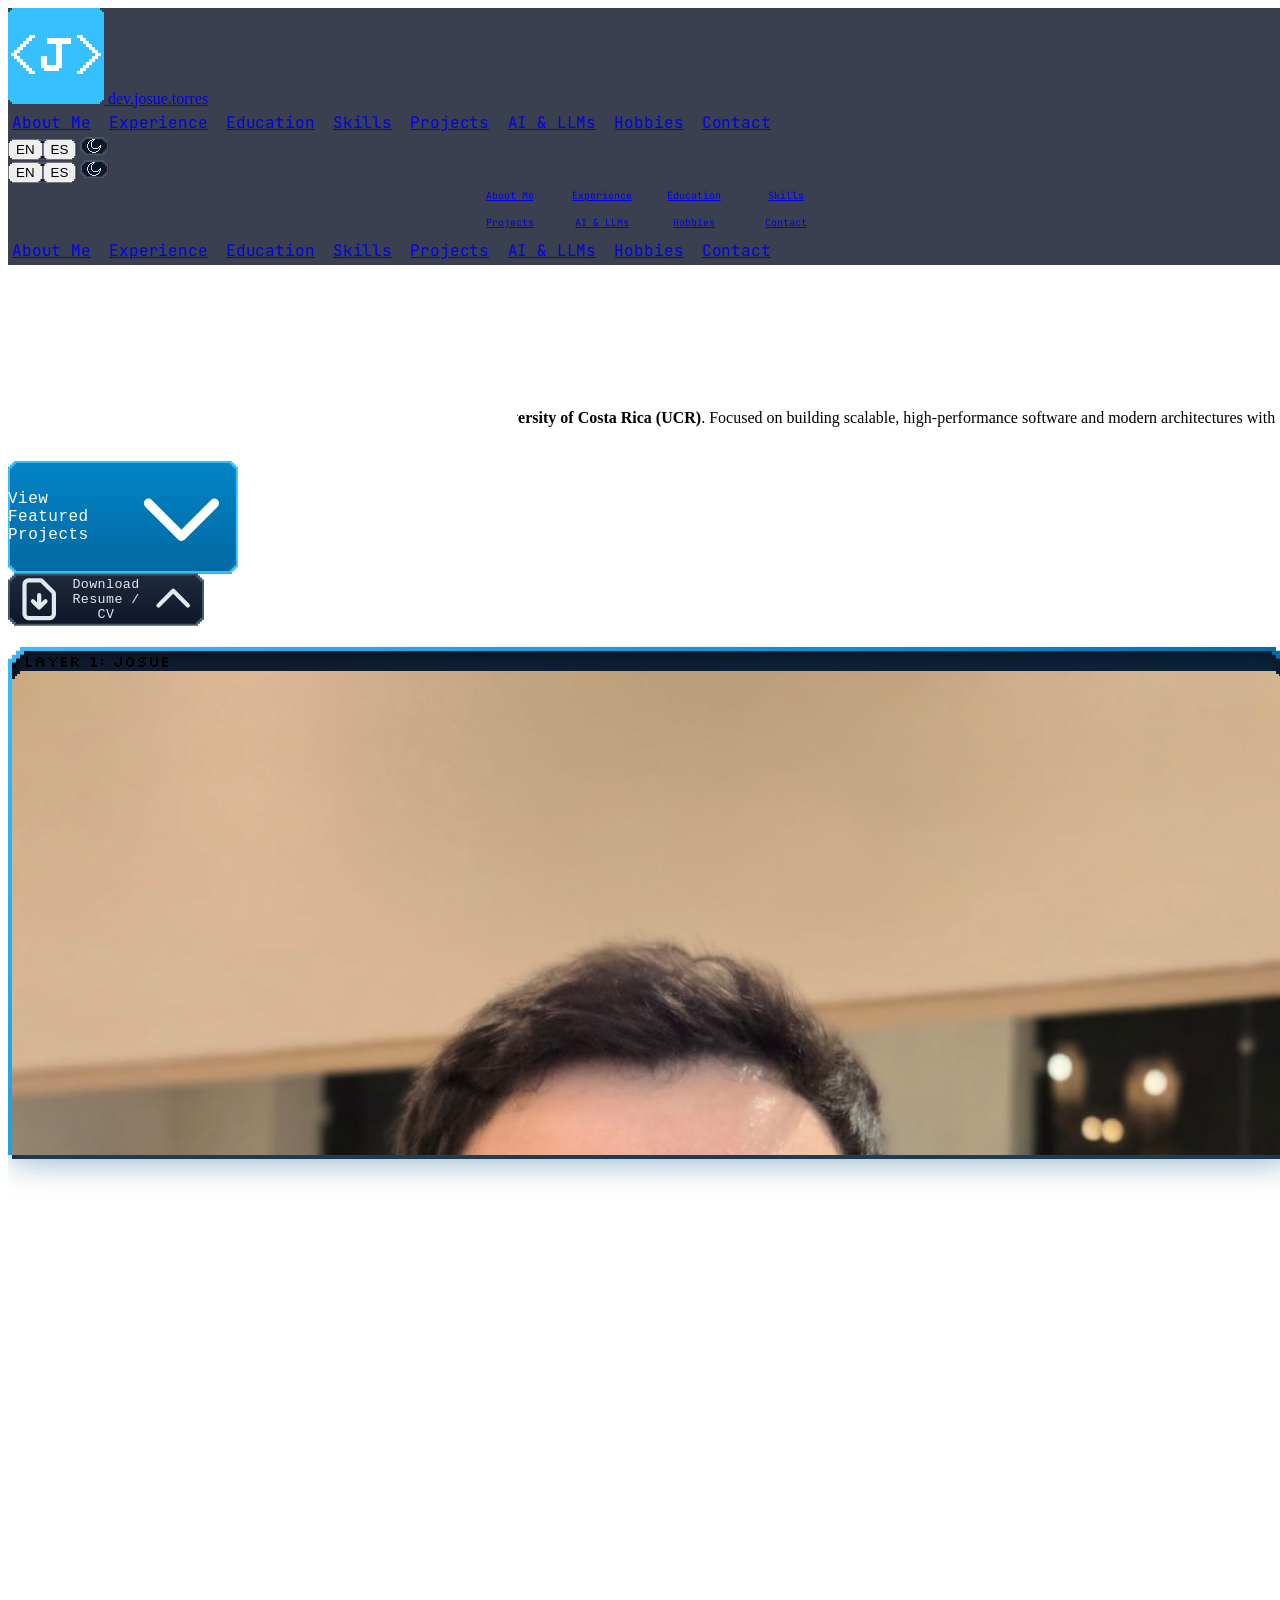
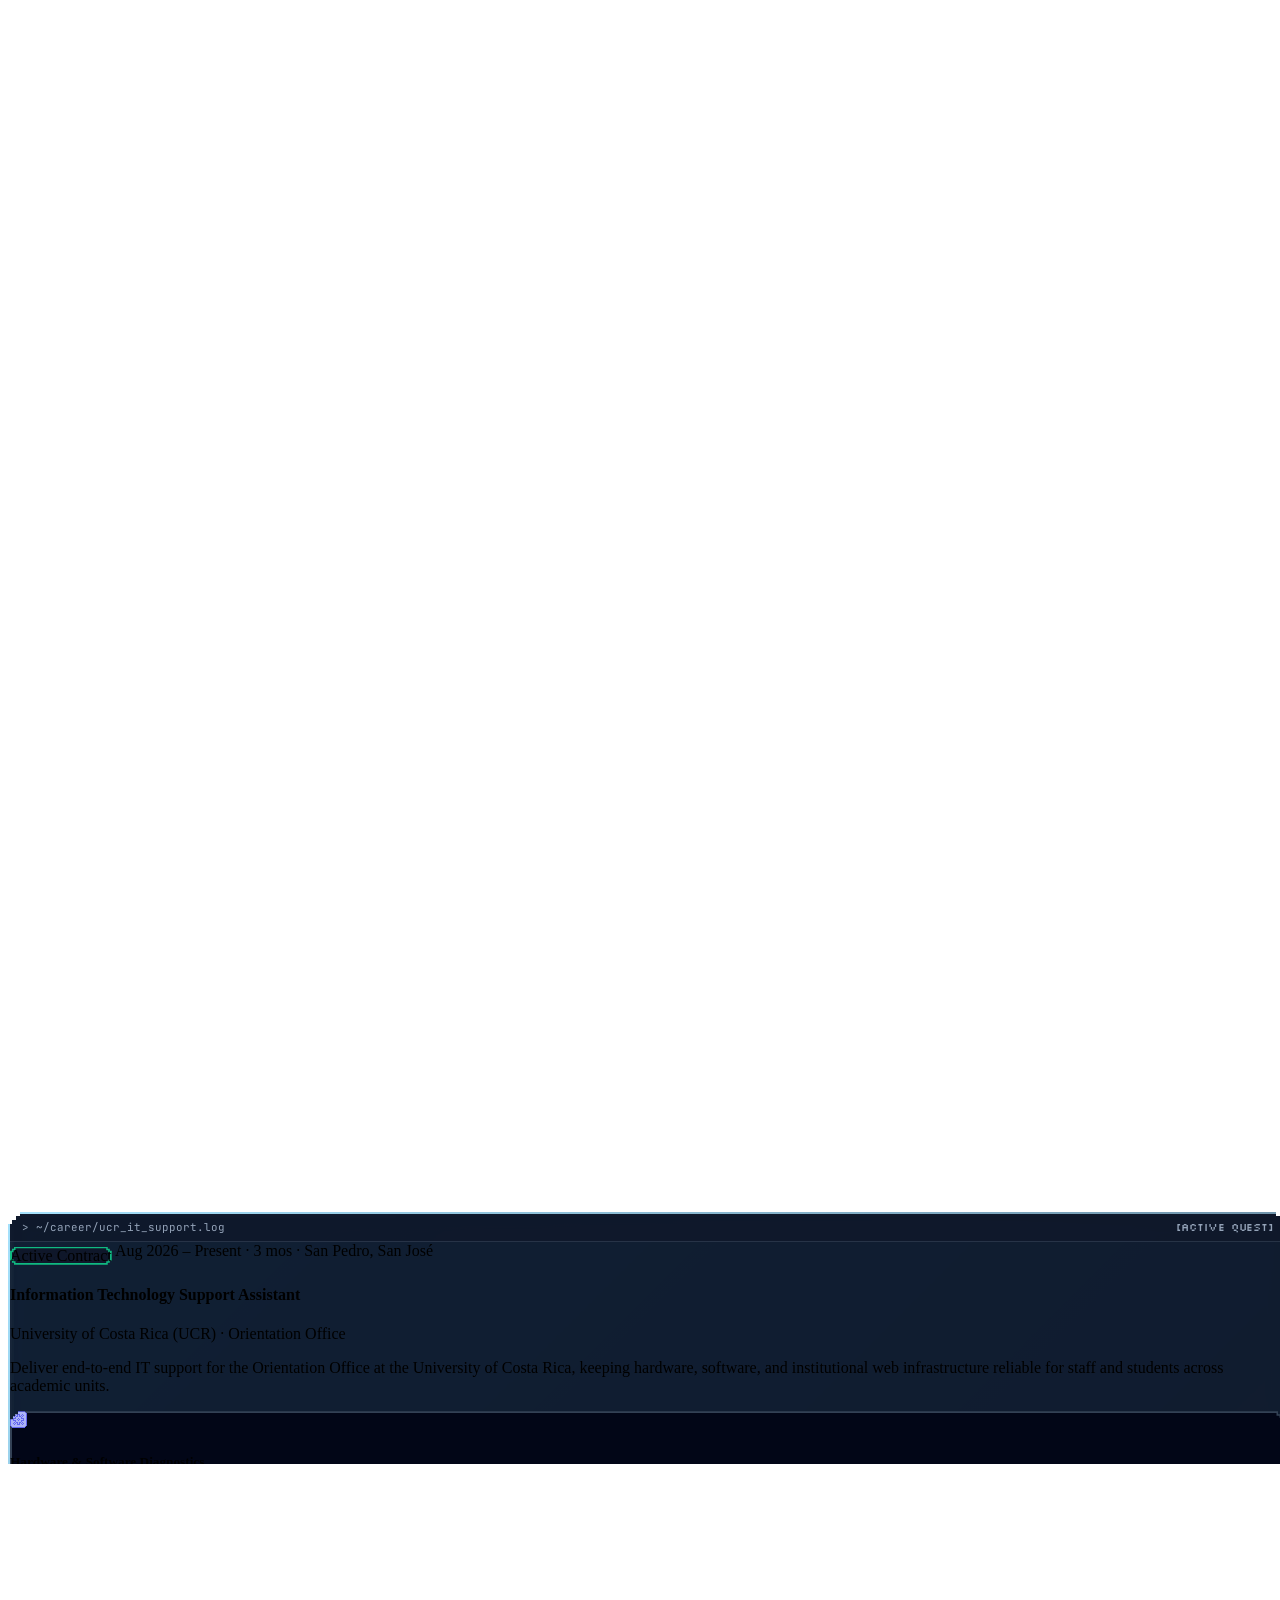
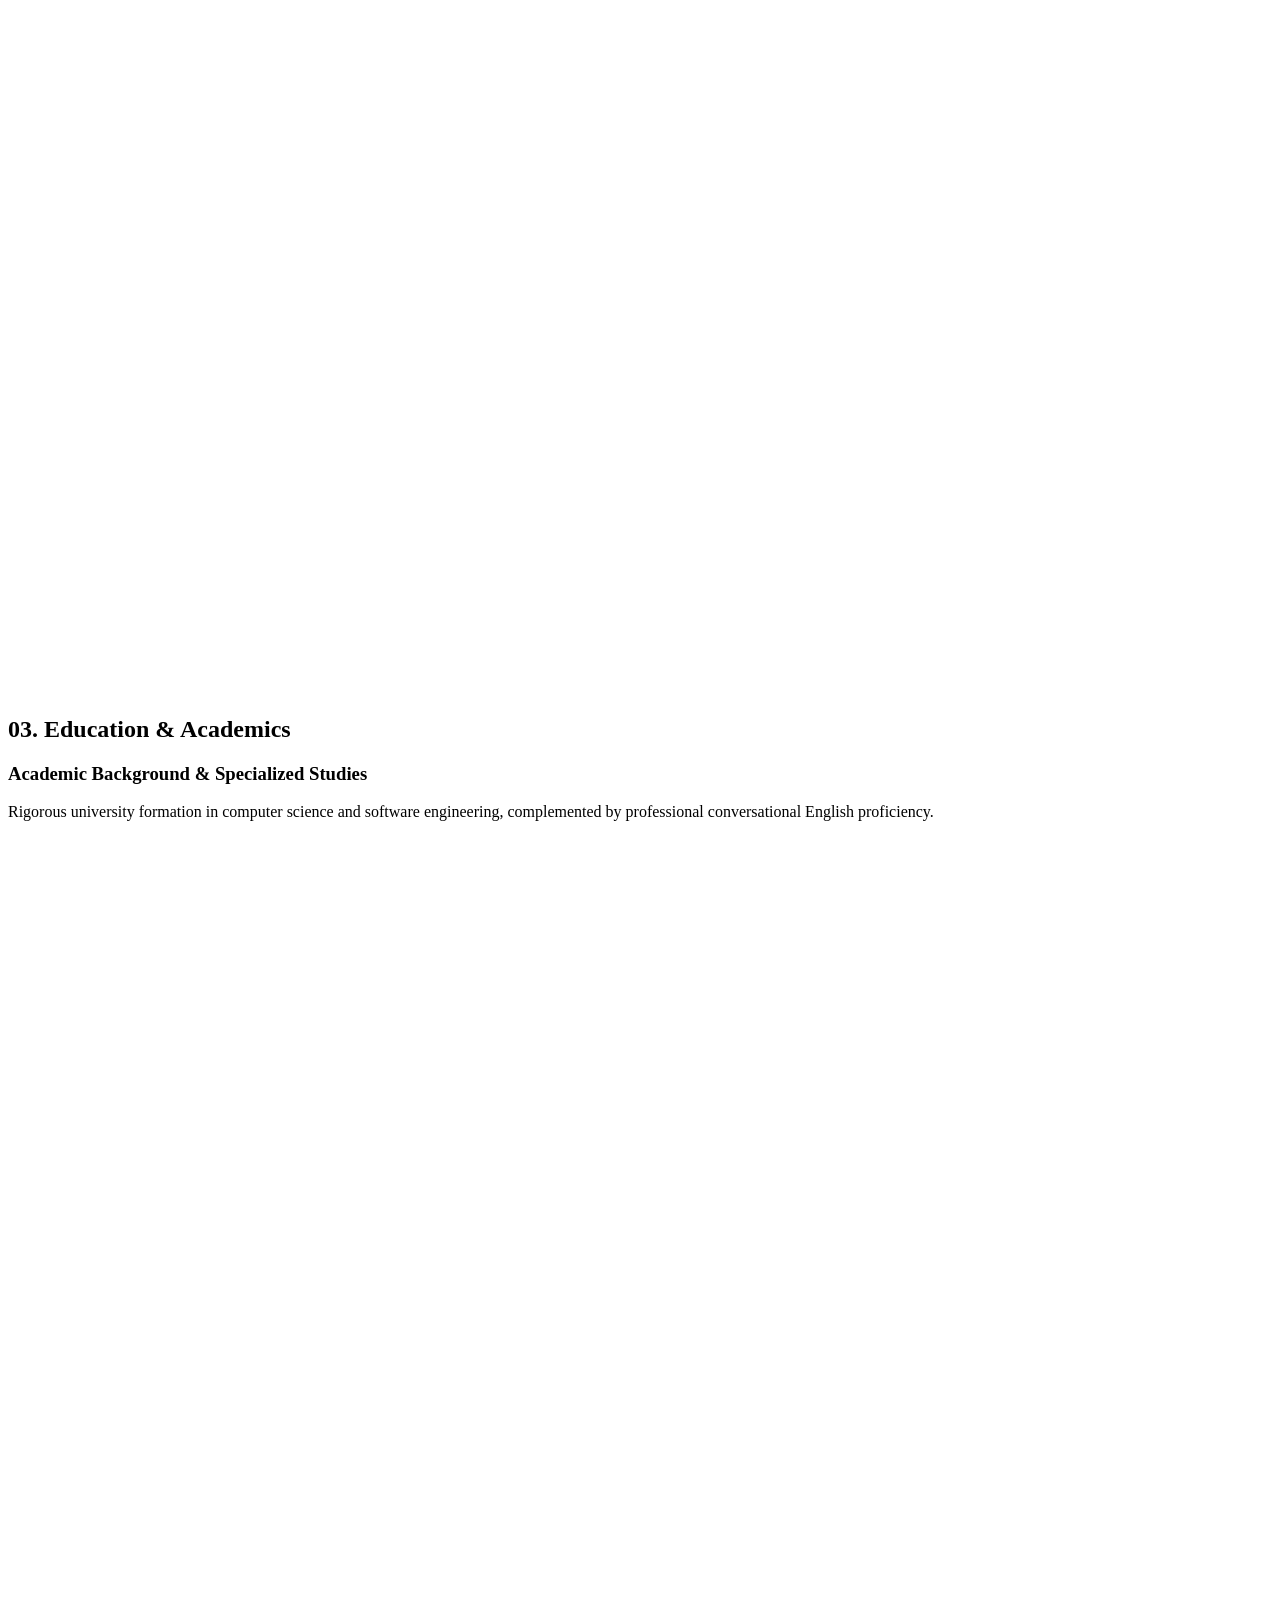
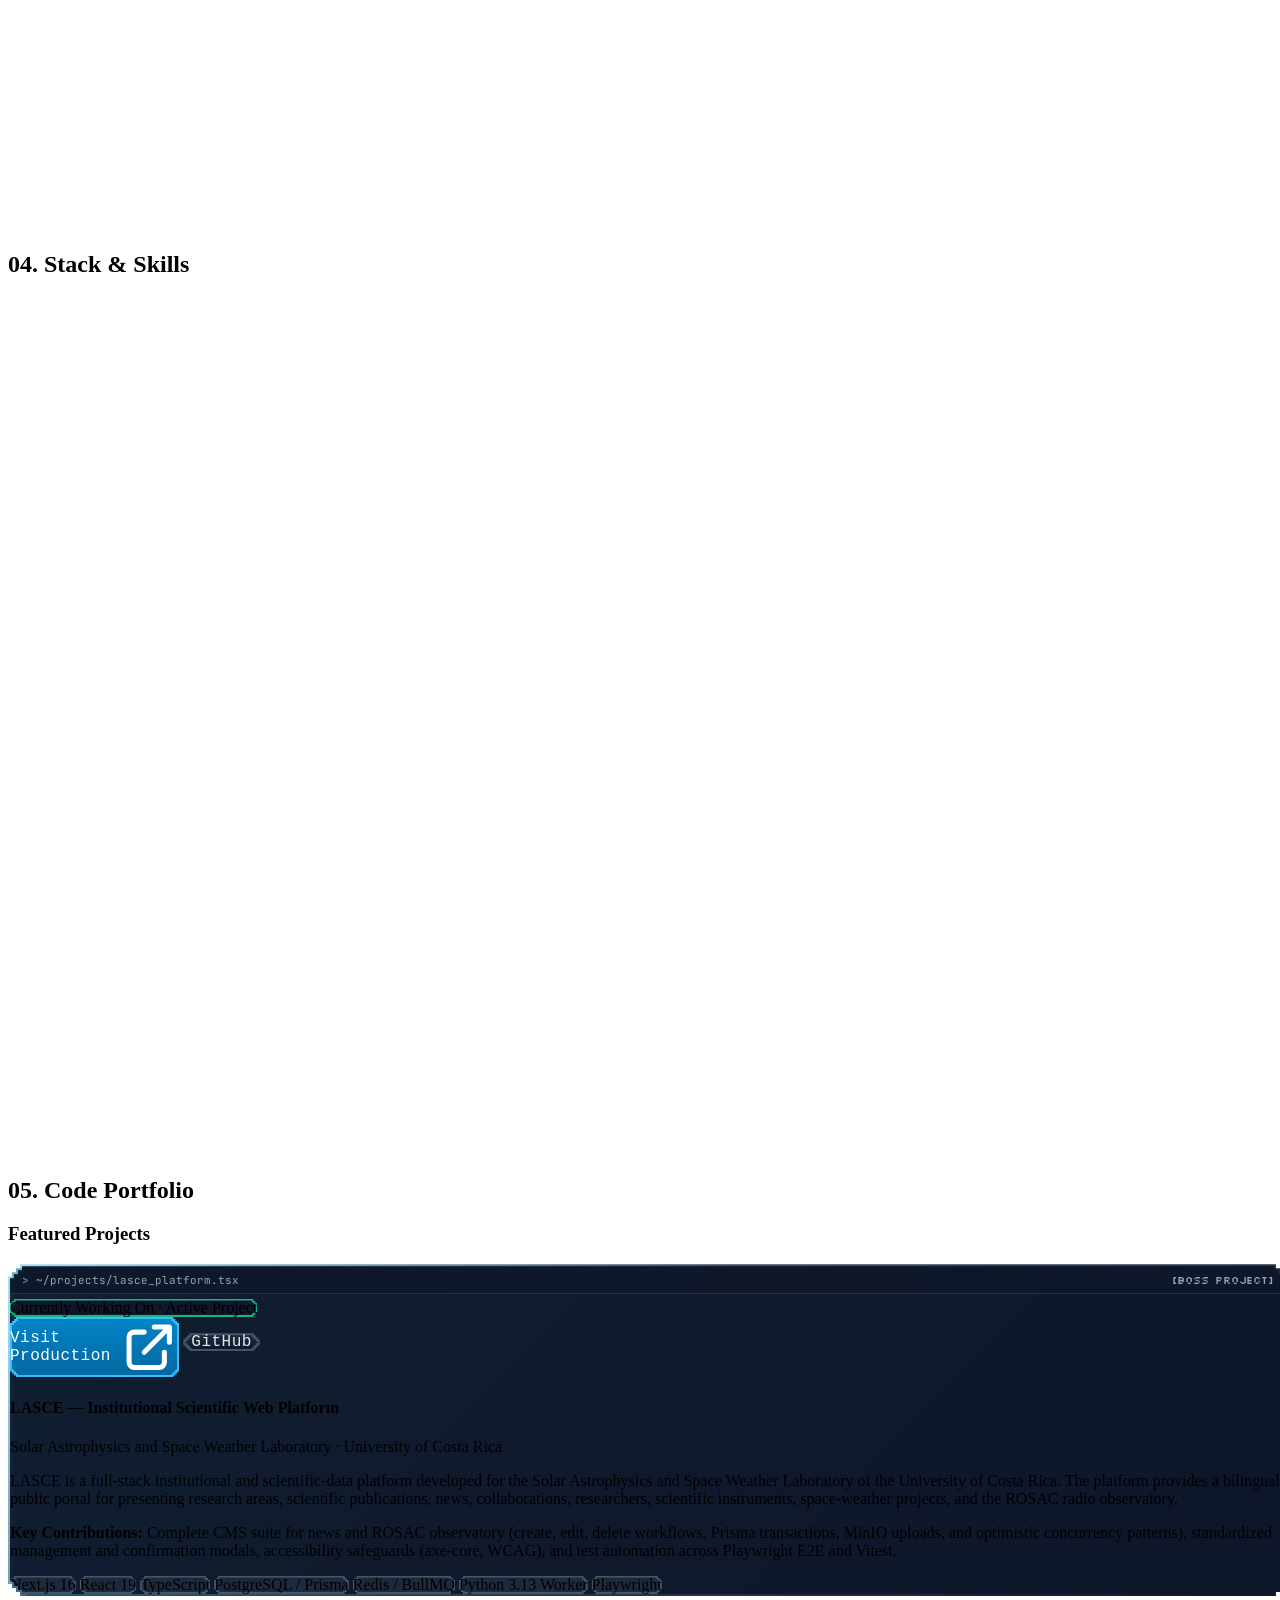
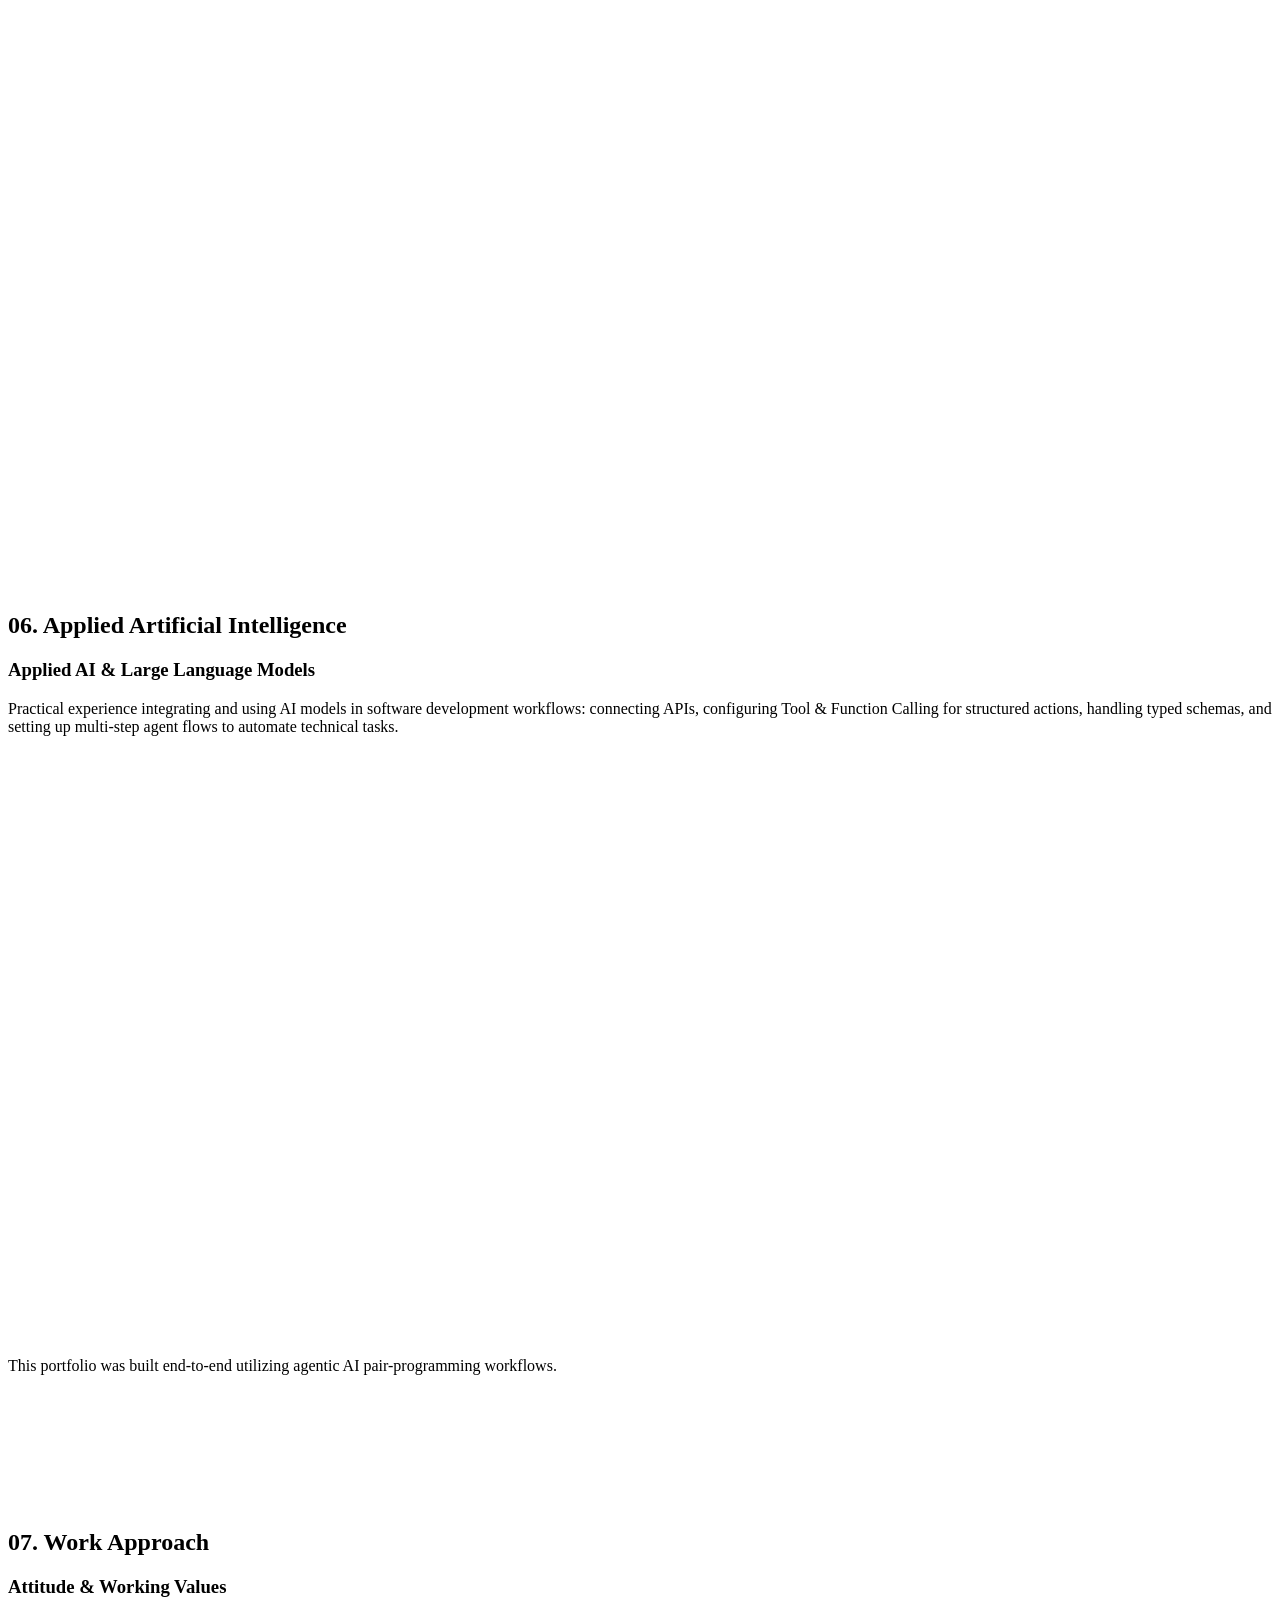
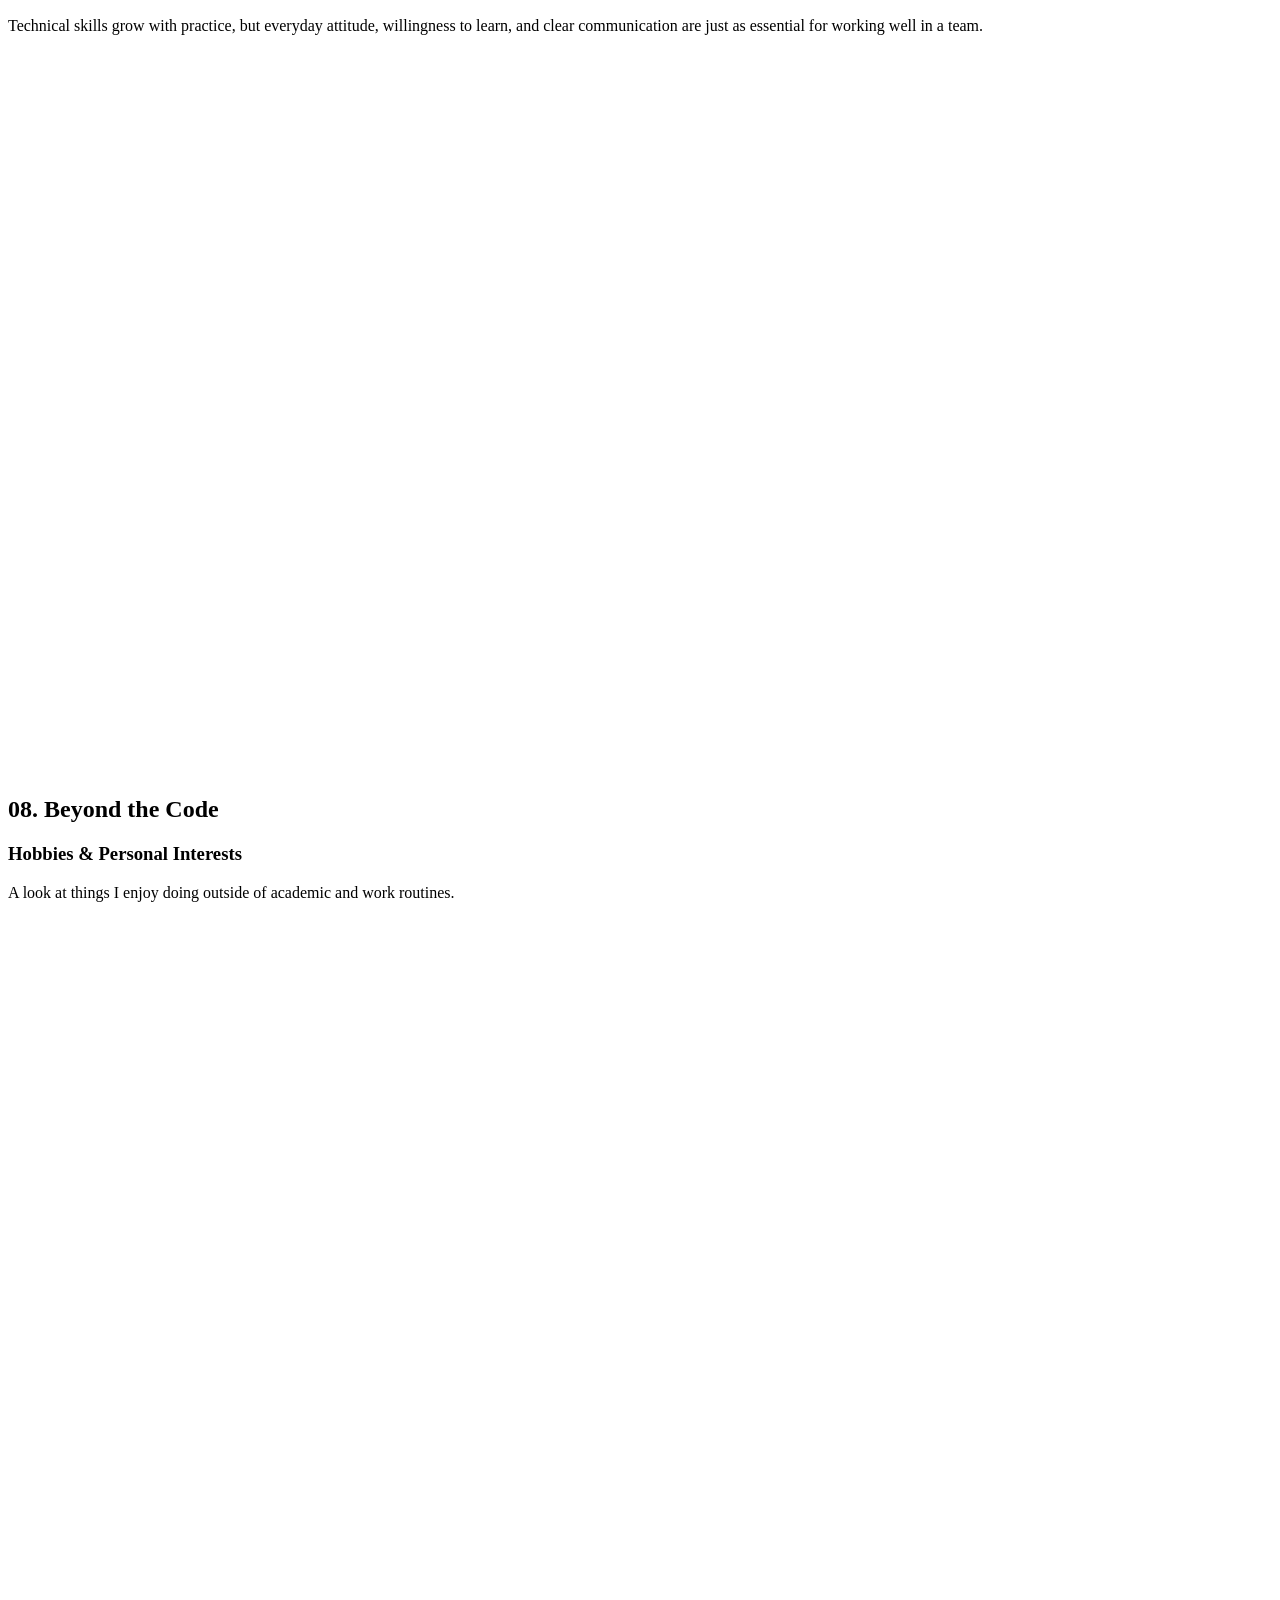
==== commit 4b8e519e: "docs(profile): align graduation status and target roles with resume" ====
--- a/index.html
+++ b/index.html
@@ -4,13 +4,13 @@
   <meta charset="UTF-8">
   <meta name="viewport" content="width=device-width, initial-scale=1.0">
   <meta name="google" content="notranslate">
-  <title>Josue Torres Sibaja | CS & Software Engineering Student</title>
-  <meta name="description" content="Portafolio profesional de Josué Torres Sibaja. Estudiante avanzado de Ciencias de la Computación enfocado en desarrollo de software, algoritmos (DSA) y backend.">
+  <title>Josue Torres Sibaja | Software Engineer & CS Graduating Senior</title>
+  <meta name="description" content="Portafolio de Josué Torres Sibaja. Egresado en Ciencias de la Computación (Ing. de Software, UCR) enfocado en desarrollo full stack, sistemas y backend.">
   
   <!-- Open Graph / SEO Site Name -->
   <meta property="og:site_name" content="Josue Torres Sibaja">
-  <meta property="og:title" content="Josue Torres Sibaja | CS & Software Engineering Student">
-  <meta property="og:description" content="Portafolio profesional de Josué Torres Sibaja. Estudiante avanzado de Ciencias de la Computación enfocado en desarrollo de software, algoritmos (DSA) y backend.">
+  <meta property="og:title" content="Josue Torres Sibaja | Software Engineer & CS Graduating Senior">
+  <meta property="og:description" content="Portafolio de Josué Torres Sibaja. Egresado en Ciencias de la Computación (Ing. de Software, UCR) enfocado en desarrollo full stack, sistemas y backend.">
   <meta property="og:url" content="https://josuetorres.tech/">
   <meta property="og:type" content="website">
 
@@ -40,7 +40,7 @@
           "https://www.linkedin.com/in/josue-torres-sibaja/",
           "https://github.com/josuetorres27"
         ],
-        "jobTitle": "Software Engineer & Computer Science Student",
+        "jobTitle": "Software Engineer & Computer Science Graduating Senior",
         "alumniOf": {
           "@type": "CollegeOrUniversity",
           "name": "Universidad de Costa Rica"
@@ -374,18 +374,18 @@
           <!-- Availability Status Badge (Pixel Art Stepped Style) -->
           <div class="inline-flex items-center gap-2.5 px-3.5 py-2 pixel-corners-btn bg-slate-900 border border-emerald-500/40 text-xs font-mono font-semibold text-emerald-400 mb-6 max-w-full">
             <span class="w-2 h-2 rounded-none bg-emerald-400 animate-pulse shrink-0"></span>
-            <span data-i18n="hero_badge" class="break-words">Final Semester Student · Available for Internships & Junior Roles</span>
+            <span data-i18n="hero_badge" class="break-words">CS Graduating Senior · Open to Full-Time Entry-Level & Junior Roles</span>
           </div>
 
           <!-- Main Headline with Dynamic Typewriter Effect -->
           <h1 class="text-3xl sm:text-5xl lg:text-6xl font-extrabold tracking-tight text-white leading-tight mb-4 sm:mb-6">
             <span data-i18n-html="hero_greeting">Hi, I'm <span class="text-white">Josue Torres Sibaja</span></span><br>
-            <span id="hero-typewriter-wrapper" class="block min-h-[2.6em] sm:min-h-[2.5em] lg:min-h-[2.4em]"><span id="hero-typewriter" class="text-transparent bg-clip-text bg-gradient-to-r from-brand-400 via-indigo-300 to-cyan-400">CS & Software Engineering Student</span><span id="hero-typewriter-cursor" class="typewriter-cursor" aria-hidden="true"></span></span>
+            <span id="hero-typewriter-wrapper" class="block min-h-[2.6em] sm:min-h-[2.5em] lg:min-h-[2.4em]"><span id="hero-typewriter" class="text-transparent bg-clip-text bg-gradient-to-r from-brand-400 via-indigo-300 to-cyan-400">Computer Science Graduating Senior</span><span id="hero-typewriter-cursor" class="typewriter-cursor" aria-hidden="true"></span></span>
           </h1>
 
           <!-- Value Proposition / Bio Summary -->
           <p data-i18n-html="hero_bio" class="text-base sm:text-lg text-slate-300 font-normal leading-relaxed mb-8">
-            Advanced Computer Science student at <strong class="text-white font-semibold">Universidad de Costa Rica (UCR)</strong>. Passionate about building high-performance software and modern architectures with languages like 
+            Computer Science Graduating Senior (Software Engineering emphasis) at <strong class="text-white font-semibold">University of Costa Rica (UCR)</strong>. Focused on building scalable, high-performance software and modern architectures with languages like 
             <span class="font-mono font-bold text-cyan-300 bg-cyan-950/60 px-2 py-0.5 pixel-corners-btn border border-cyan-800/60 whitespace-nowrap shadow-[1px_1px_0px_0px_rgba(6,182,212,0.25)]">Python</span>, 
             <span class="font-mono font-bold text-indigo-300 bg-indigo-950/60 px-2 py-0.5 pixel-corners-btn border border-indigo-800/60 whitespace-nowrap shadow-[1px_1px_0px_0px_rgba(99,102,241,0.25)]">C++</span>, 
             <span class="font-mono font-bold text-amber-300 bg-amber-950/60 px-2 py-0.5 pixel-corners-btn border border-amber-800/60 whitespace-nowrap shadow-[1px_1px_0px_0px_rgba(245,158,11,0.25)]">JavaScript</span> and 
@@ -468,8 +468,8 @@
 
                 <!-- Photo Screen -->
                 <div id="hero-photo-card" class="lightbox-trigger relative w-full aspect-[4/5] overflow-hidden pixel-corners-sm cursor-pointer" role="button" tabindex="0" aria-label="Ver fotografía de perfil">
-                  <img id="hero-profile-img" src="./img/portfolio.jpeg" alt="Josue Torres Sibaja | CS & Software Engineering Student" class="w-full h-full object-cover object-top transition-all duration-300">
-                  <span data-i18n="hero_photo_caption" class="sr-only">Josue Torres Sibaja | CS & Software Engineering Student</span>
+                  <img id="hero-profile-img" src="./img/portfolio.jpeg" alt="Josue Torres Sibaja | Software Engineer & CS Graduating Senior" class="w-full h-full object-cover object-top transition-all duration-300">
+                  <span data-i18n="hero_photo_caption" class="sr-only">Josue Torres Sibaja | Software Engineer & CS Graduating Senior</span>
 
                   <!-- Portal Overlay & Big Pixel Character inside photo -->
                   <div id="hero-portal-overlay" class="absolute inset-0 bg-slate-950/75 backdrop-blur-sm opacity-0 hidden pointer-events-none transition-opacity duration-300 flex items-center justify-center z-20"></div>
@@ -522,7 +522,7 @@
               Through university coursework and engineering projects, I have developed solid foundations in <strong class="text-white font-semibold">object-oriented programming, software engineering fundamentals, and collaborative team development</strong>. I continually hone my analytical problem-solving skills with data structures on <strong class="text-white font-semibold">LeetCode</strong> and <strong class="text-white font-semibold">HackerRank</strong>. In addition, I have a <strong class="text-white font-semibold">CEFR B2–C1</strong> English proficiency for fluent technical communication.
             </p>
             <p data-i18n-html="about_p3">
-              I am currently <strong class="text-cyan-400 font-semibold">seeking an opportunity as a Junior Software Engineer or Intern</strong> where I can contribute proactively, learn from experienced engineering teams, and build high-impact software.
+              With all university coursework completed (degree expected April 2027), I am <strong class="text-cyan-400 font-semibold">available immediately for full-time Entry-Level or Junior Software Engineer roles</strong> where I can contribute to production systems, learn from experienced engineering teams, and build high-impact software.
             </p>
           </div>
         </div>
@@ -738,7 +738,7 @@
                 </div>
               </div>
               <span data-i18n="edu_ucr_status" class="shrink-0 px-2.5 py-1 pixel-corners-btn text-[11px] font-mono font-semibold bg-emerald-500/15 text-emerald-400 border border-emerald-500/40">
-                In Progress
+                Graduating
               </span>
             </div>
 
@@ -769,7 +769,7 @@
             </div>
             
             <div class="edu-bottom-container mt-4 pt-3 border-t border-slate-800/80 flex items-center">
-              <span data-i18n="edu_ucr_level" class="text-[11px] text-brand-400 font-mono font-semibold">Undergraduate Degree · Last Semester</span>
+              <span data-i18n="edu_ucr_level" class="text-[11px] text-brand-400 font-mono font-semibold">Coursework Completed · Degree Expected April 2027</span>
             </div>
           </div>
         
@@ -1987,7 +1987,7 @@
       </h3>
 
       <p data-i18n-html="contact_sub" class="text-slate-300 text-base leading-relaxed mb-8 max-w-2xl mx-auto text-balance">
-        I am actively seeking internships, junior software engineer opportunities, and technical collaborations.<br class="sm:hidden"> My inbox is always open.
+        I am available immediately for full-time entry-level and junior Software Engineer roles, as well as technical collaborations.<br class="sm:hidden"> My inbox is always open.
       </p>
 
       <!-- Contact Interaction Box -->
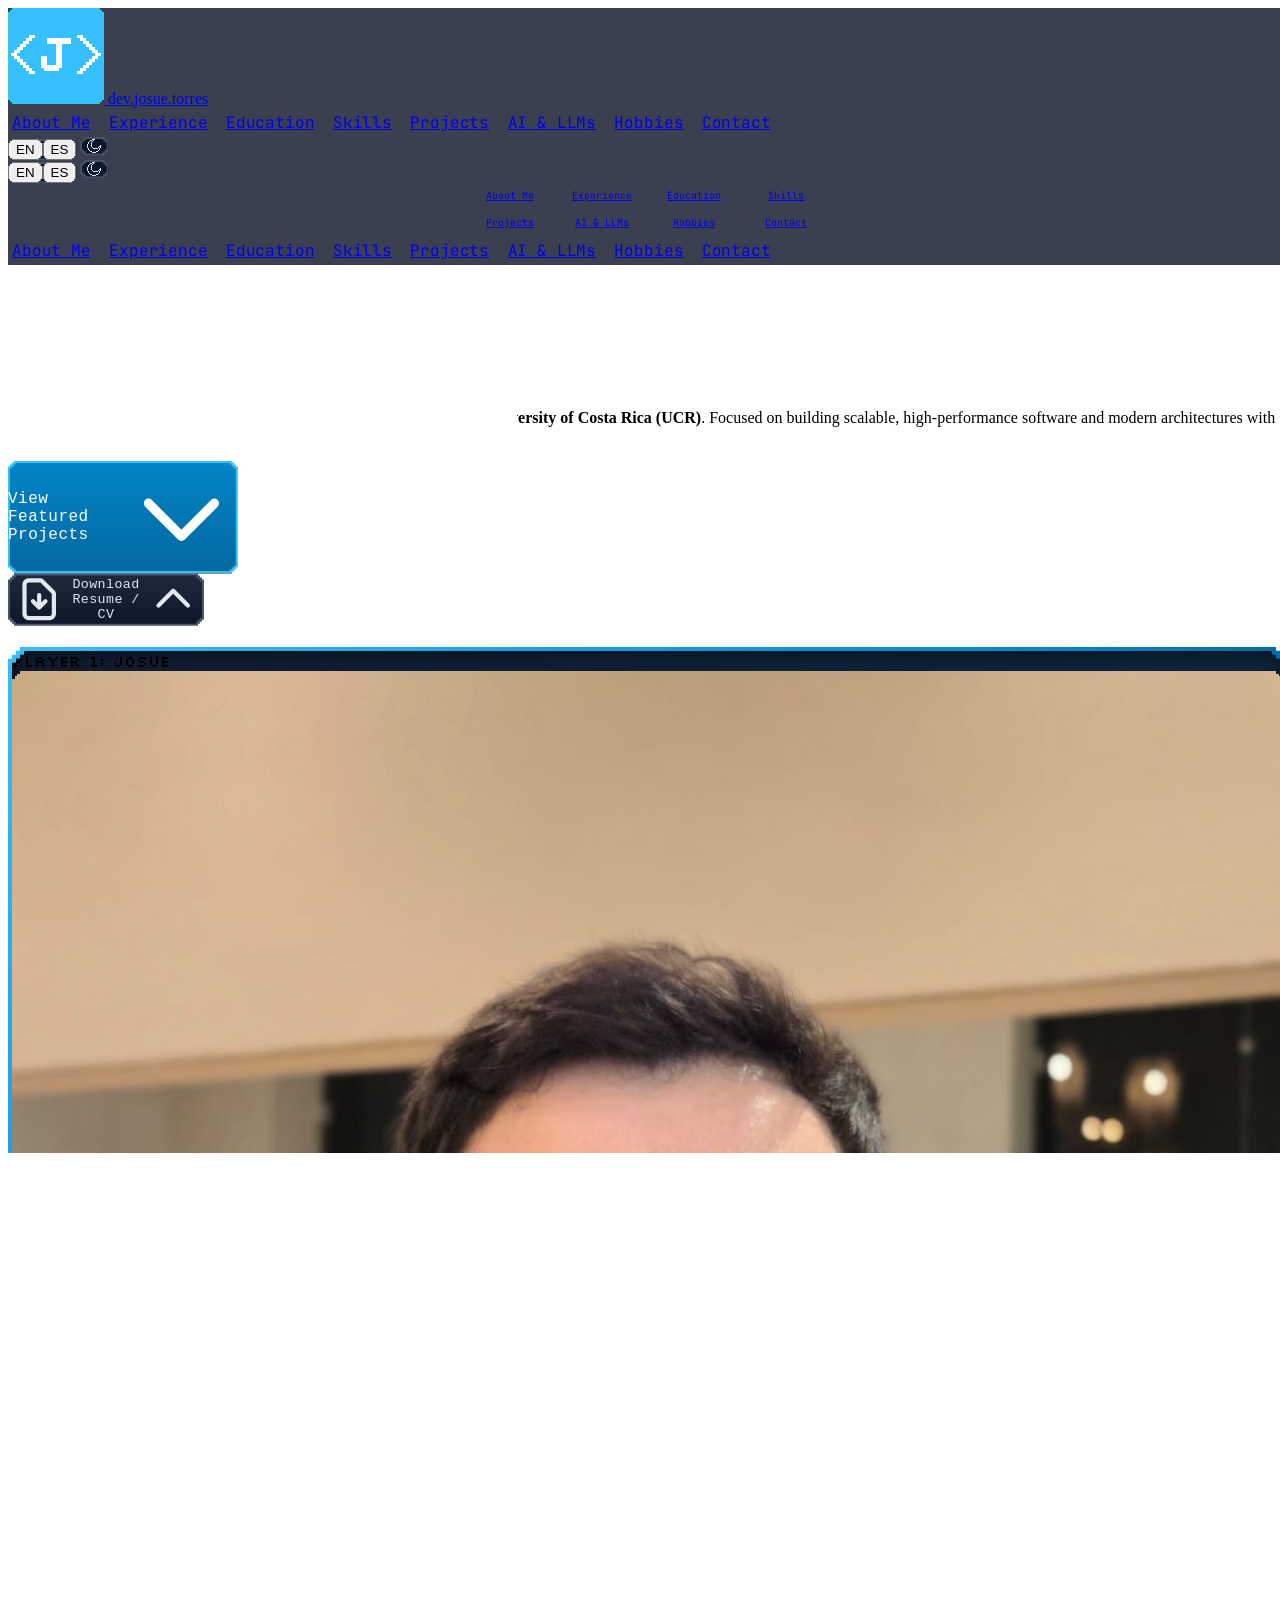
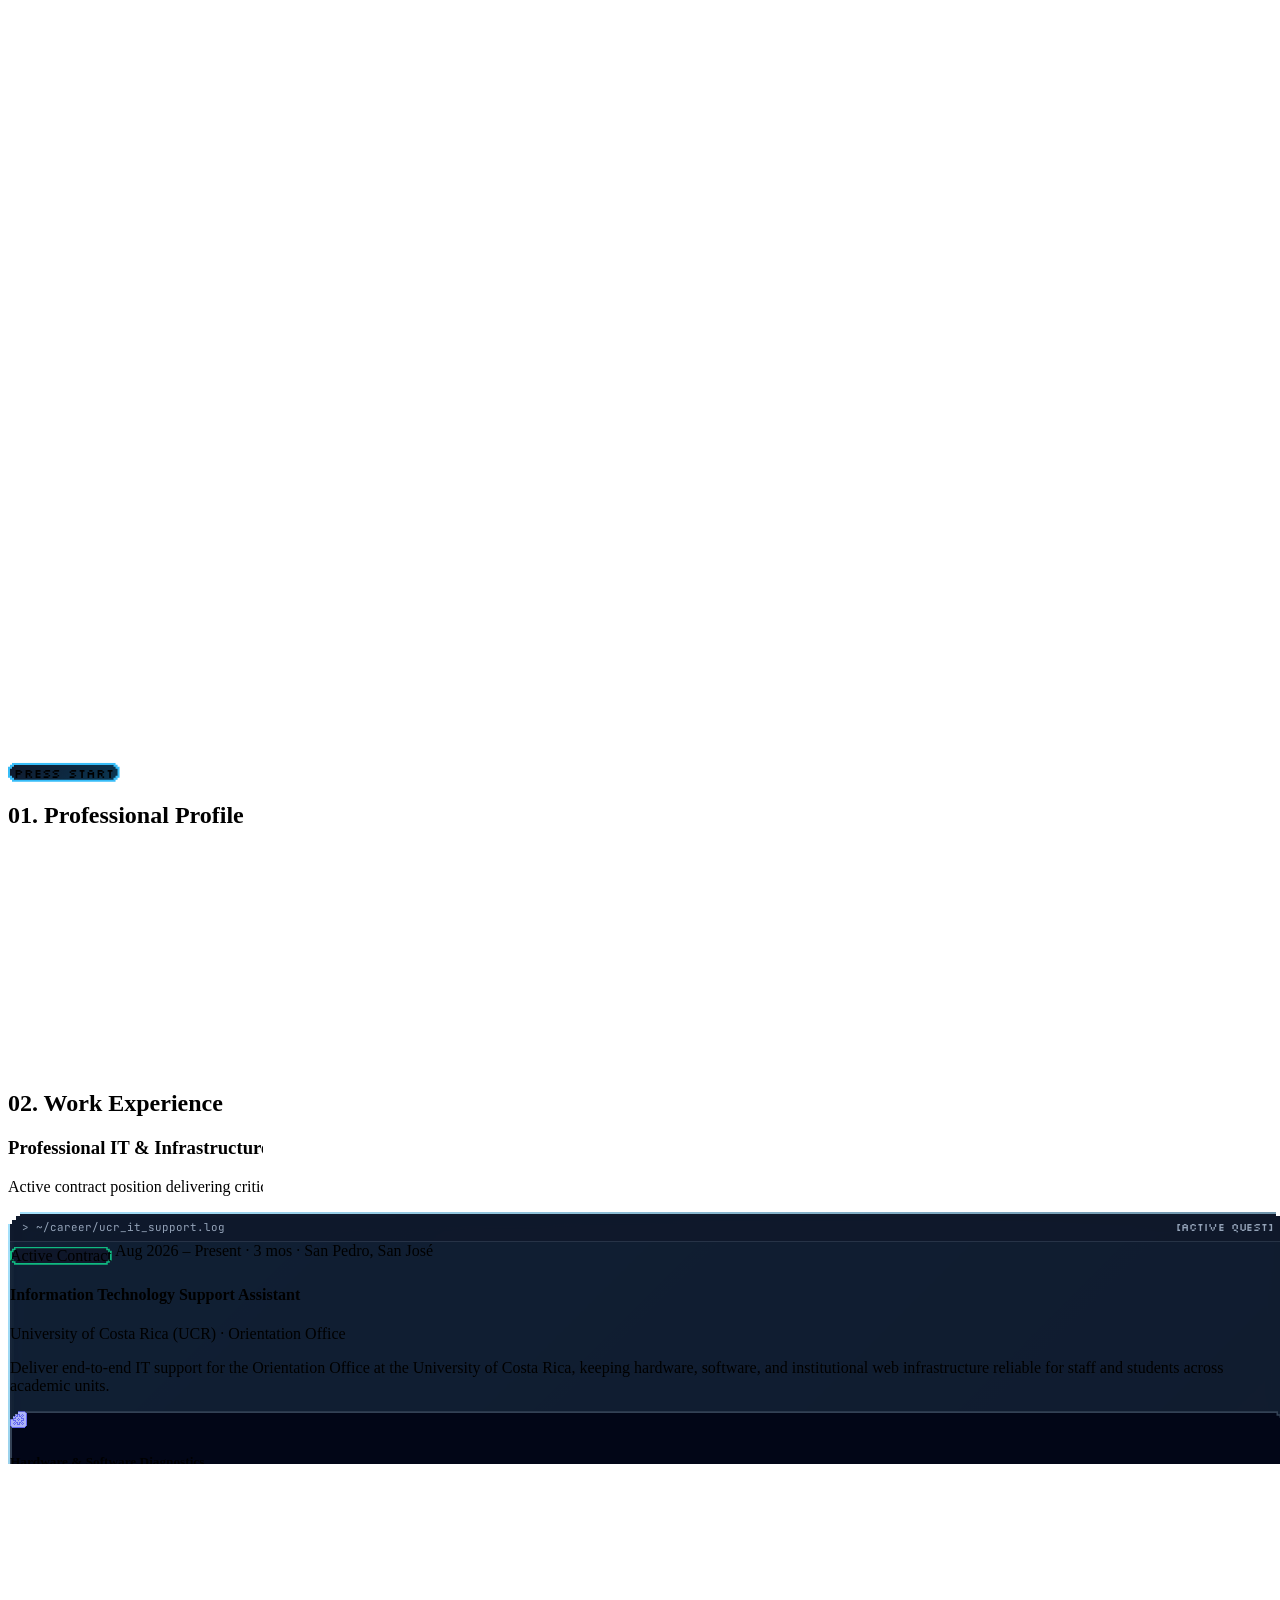
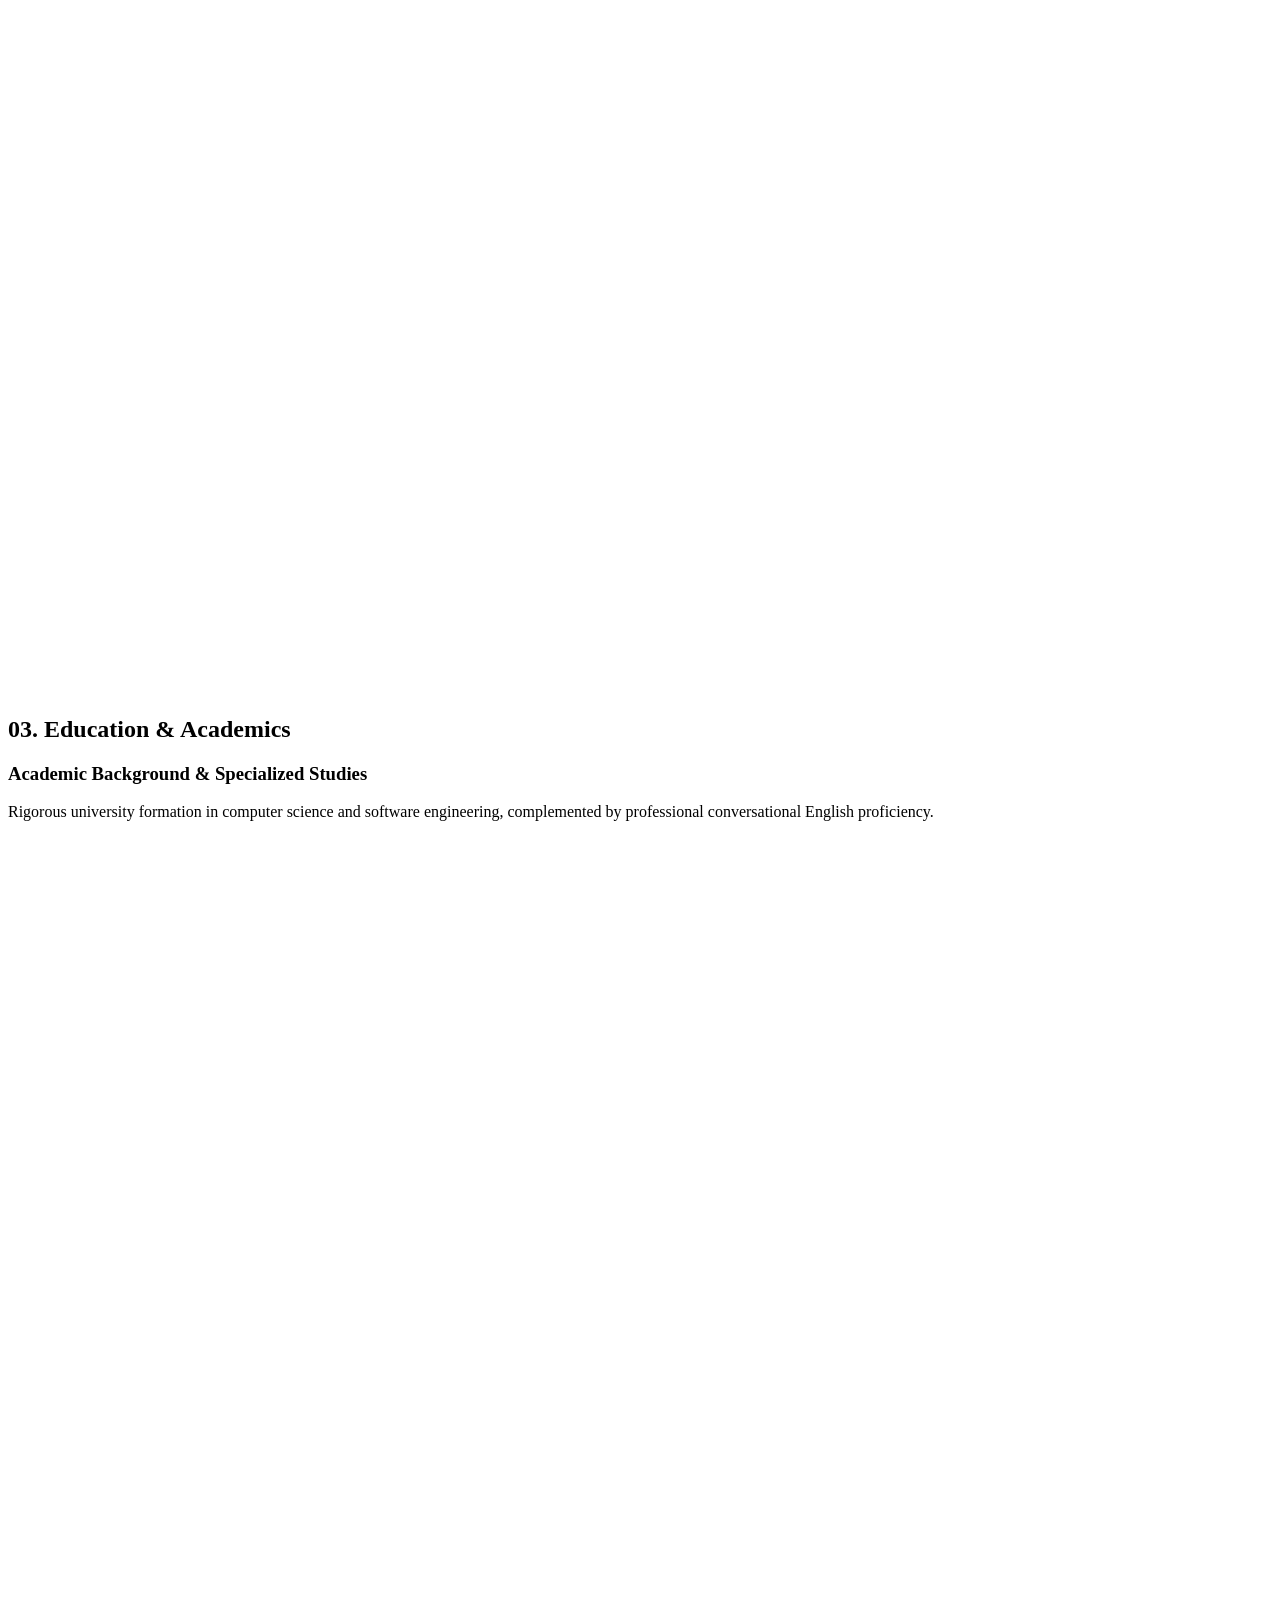
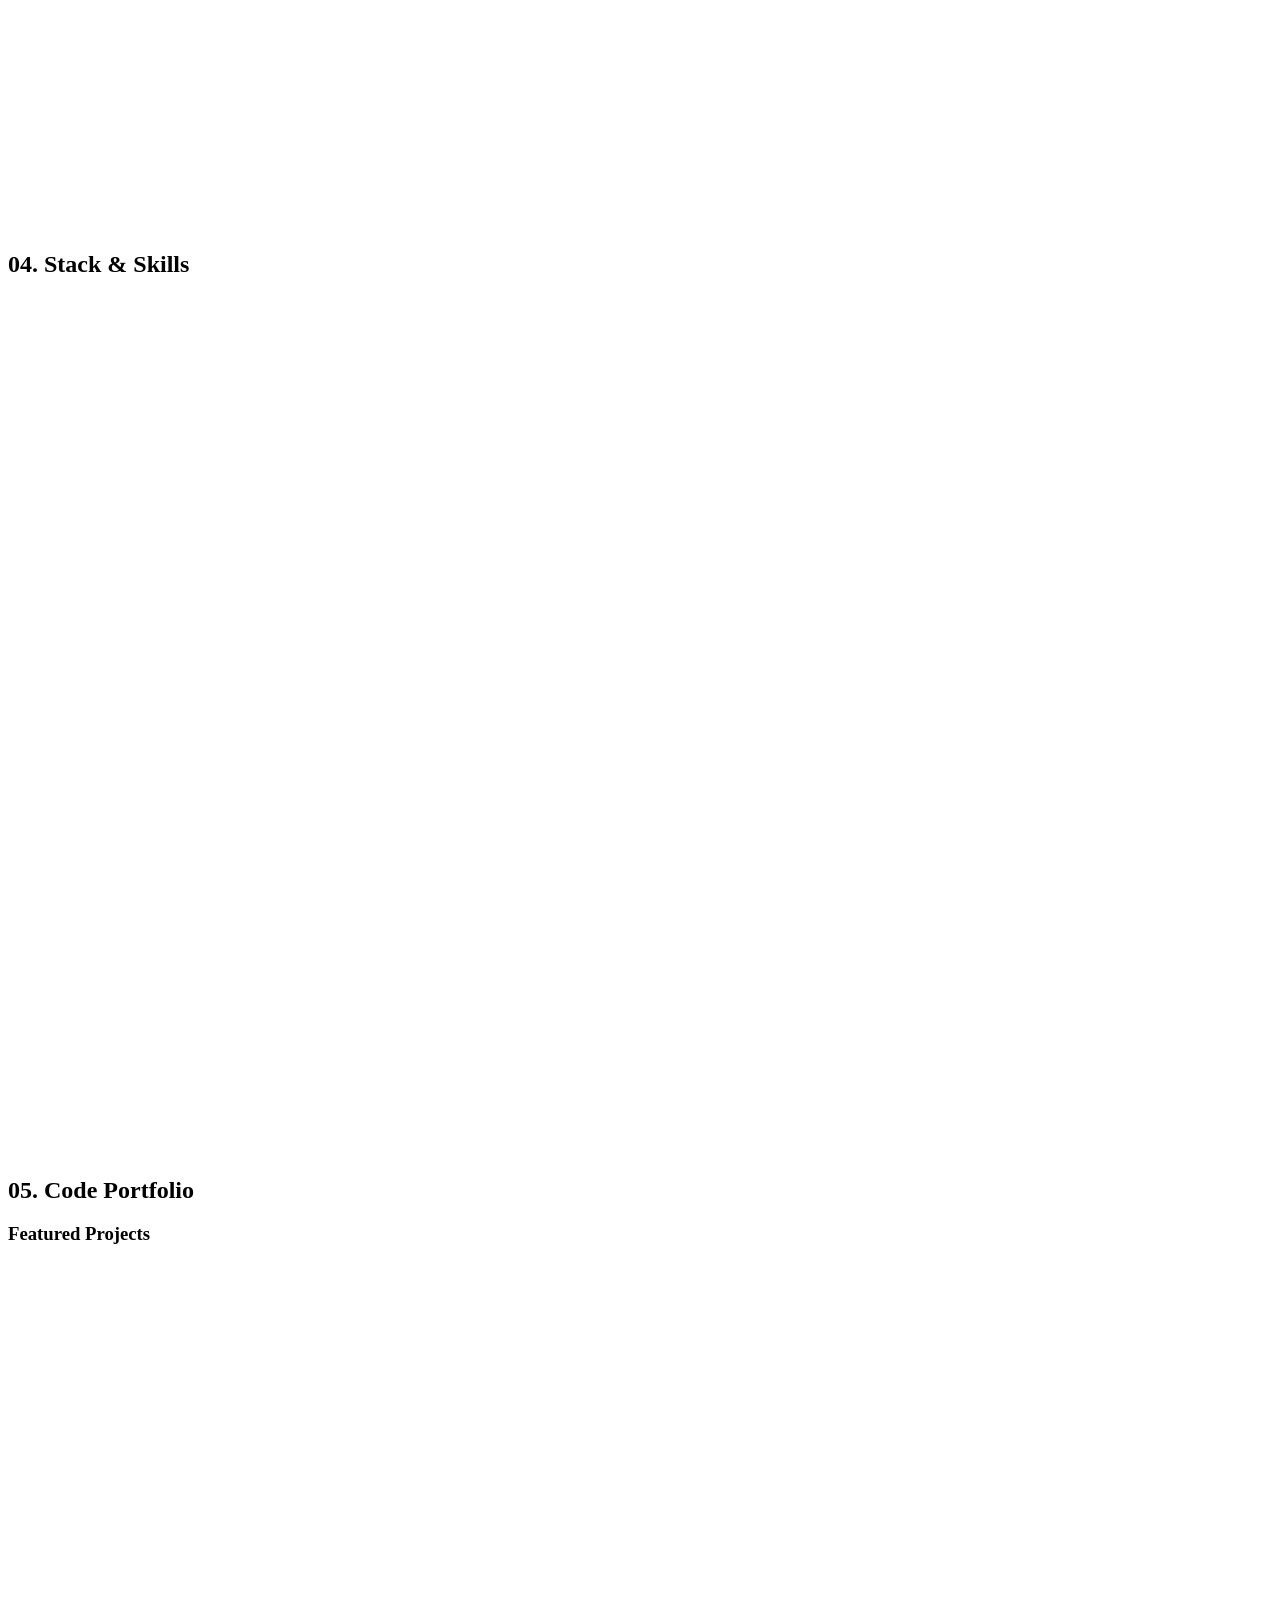
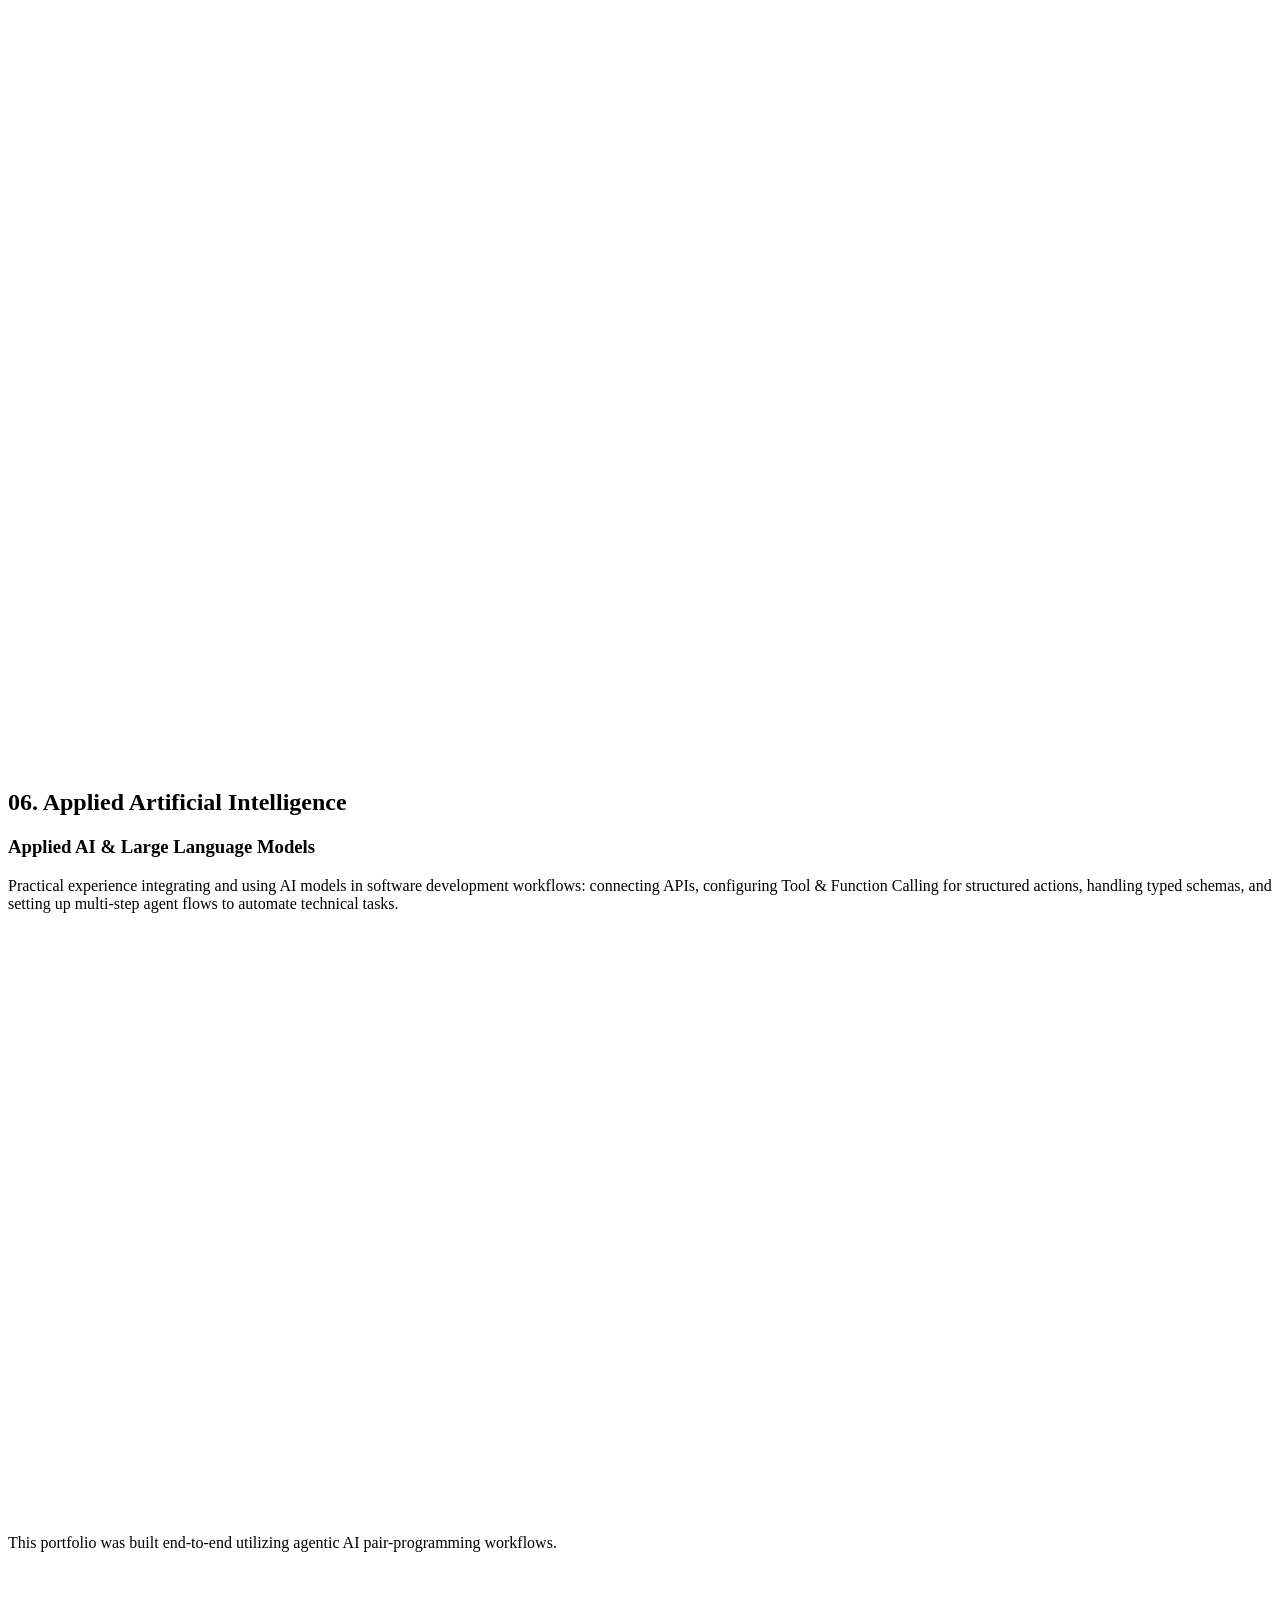
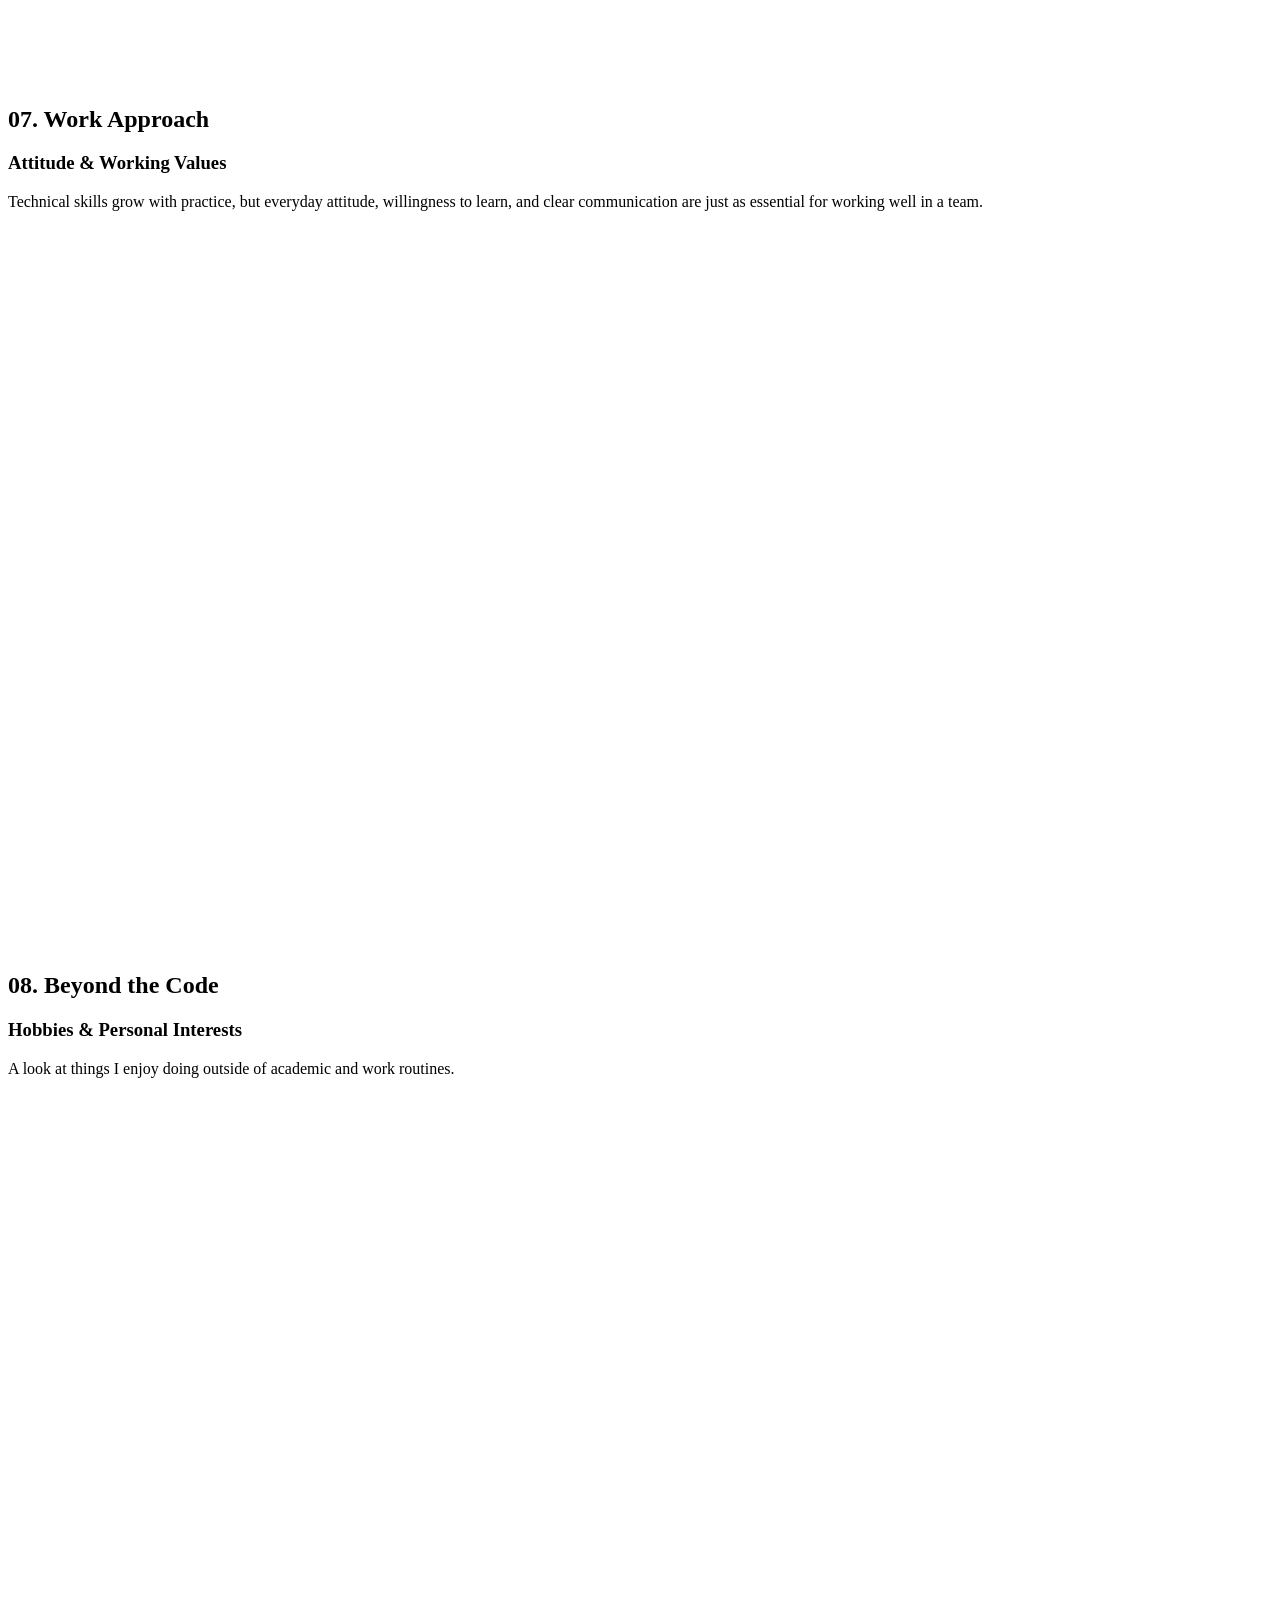
==== commit e9177ecc: "feat(projects): add CS Interactive Workshop and PAdES-LTA Renewer, retire two older cards - Add the " ====
--- a/index.html
+++ b/index.html
@@ -1065,7 +1065,7 @@
           <div class="flex flex-col sm:flex-row sm:items-center justify-between gap-3 mb-4">
             <div class="inline-flex items-center gap-2 px-3 py-1.5 pixel-corners-btn bg-slate-900 border border-emerald-500/40 text-emerald-400 text-xs font-semibold font-mono self-start sm:self-auto">
               <span class="w-2 h-2 rounded-none bg-emerald-400 animate-pulse shrink-0"></span>
-              <span data-i18n="lasce_badge">Currently Working On · Active Project</span>
+              <span data-i18n="lasce_badge">Institutional Project · Concludes Dec 2026</span>
             </div>
             <div class="flex flex-wrap items-center gap-3 sm:gap-2 shrink-0">
               <a href="https://lasce.ucr.ac.cr" target="_blank" rel="noopener noreferrer" class="pixel-btn pixel-btn-primary pixel-corners-btn px-4 py-1.5 text-xs font-semibold uppercase tracking-wider shrink-0 inline-flex items-center justify-center gap-1.5">
@@ -1109,6 +1109,117 @@
       </div>
     </div>
   </div>
+
+        <!-- Project 3: CS Interactive Workshop -->
+        <article class="card-hover pixel-frame-outer pixel-corners-card">
+          <div class="pixel-frame-inner pixel-corners-card">
+            <div class="terminal-header">
+              <div class="flex items-center min-w-0">
+                <span class="text-emerald-400 font-mono text-xs font-bold mr-1.5 select-none">&gt;</span>
+                <span class="font-mono text-slate-400 text-[11px] truncate">~/projects/cs_interactive_workshop.c</span>
+              </div>
+              <span class="font-pixel text-[8px] text-emerald-400 shrink-0 ml-2">[C / C++ · WEB]</span>
+            </div>
+            <div class="p-6 sm:p-8">
+
+          <div class="flex flex-col md:flex-row md:items-center justify-between gap-3 mb-4">
+            <div class="flex flex-wrap items-center gap-2">
+              <div class="inline-flex items-center gap-2 px-3 py-1.5 pixel-corners-btn bg-slate-900 border border-emerald-500/40 text-emerald-400 text-xs font-semibold font-mono">
+                <span class="w-2 h-2 rounded-none bg-emerald-400 animate-pulse shrink-0"></span>
+                <span data-i18n="p3_type">Interactive Learning Platform · C / C++ & Web</span>
+              </div>
+              <span data-i18n="p3_date" class="text-xs font-mono text-slate-400">Sep 2024 – Present</span>
+            </div>
+            <div class="flex flex-wrap items-center gap-3 sm:gap-2 shrink-0">
+              <a href="https://cs-interactive-workshop.web.app/" target="_blank" rel="noopener noreferrer" class="pixel-btn pixel-btn-primary pixel-corners-btn px-4 py-1.5 text-xs font-semibold uppercase tracking-wider shrink-0 inline-flex items-center justify-center gap-1.5">
+                <span data-i18n="p3_btn">Visit Production</span>
+                <svg class="w-3.5 h-3.5" fill="none" stroke="currentColor" viewBox="0 0 24 24"><path stroke-linecap="round" stroke-linejoin="round" stroke-width="2" d="M10 6H6a2 2 0 00-2 2v10a2 2 0 002 2h10a2 2 0 002-2v-4M14 4h6m0 0v6m0-6L10 14"></path></svg>
+              </a>
+              <a href="https://github.com/josuetorres27/cs-interactive-workshop" target="_blank" rel="noopener noreferrer" class="pixel-btn pixel-btn-secondary pixel-corners-btn px-3.5 py-1.5 text-xs font-semibold uppercase tracking-wider shrink-0 inline-flex items-center justify-center gap-2" aria-label="Ver repositorio de CS Interactive Workshop en GitHub">
+                <svg class="w-4 h-4 fill-current text-slate-300" viewBox="0 0 24 24"><path fill-rule="evenodd" clip-rule="evenodd" d="M12 2C6.477 2 2 6.484 2 12.017c0 4.425 2.865 8.18 6.839 9.504.5.092.682-.217.682-.483 0-.237-.008-.868-.013-1.703-2.782.605-3.369-1.343-3.369-1.343-.454-1.158-1.11-1.466-1.11-1.466-.908-.62.069-.608.069-.608 1.003.07 1.53 1.032 1.53 1.032.892 1.53 2.341 1.088 2.91.832.092-.647.35-1.088.636-1.338-2.22-.253-4.555-1.113-4.555-4.951 0-1.093.39-1.988 1.029-2.688-.103-.253-.446-1.272.098-2.65 0 0 .84-.27 2.75 1.026A9.564 9.564 0 0112 6.844c.85.004 1.705.115 2.504.337 1.909-1.296 2.747-1.027 2.747-1.027.546 1.379.202 2.398.1 2.651.64.7 1.028 1.595 1.028 2.688 0 3.848-2.339 4.695-4.566 4.943.359.309.678.92.678 1.855 0 1.338-.012 2.419-.012 2.747 0 .268.18.58.688.482A10.019 10.019 0 0022 12.017C22 6.484 17.522 2 12 2z"></path></svg>
+                <span>GitHub</span>
+                <svg class="w-3.5 h-3.5 text-slate-400" fill="none" stroke="currentColor" viewBox="0 0 24 24"><path stroke-linecap="round" stroke-linejoin="round" stroke-width="2" d="M10 6H6a2 2 0 00-2 2v10a2 2 0 002 2h10a2 2 0 002-2v-4M14 4h6m0 0v6m0-6L10 14"></path></svg>
+              </a>
+            </div>
+          </div>
+
+          <h4 data-i18n="p3_title" class="text-xl sm:text-2xl font-bold text-white mb-4">
+            CS Interactive Workshop
+          </h4>
+
+          <p data-i18n="p3_desc" class="text-slate-300 text-sm sm:text-base leading-relaxed mb-5">
+            Interactive web workshop for Computer Science students at the University of Costa Rica, covering algorithms and data structures, parallel and concurrent programming, networking, technical interview patterns, and SQL through live simulations backed by real C and C++ engines. Each station guides students through experimenting with a simulation, understanding the theory, and studying the native implementation: POSIX semaphores, a 2D heat diffusion solver in serial, pthreads, and OpenMP versions with bit-for-bit identical results, and a multi-threaded TCP server. Deployed on Firebase Hosting through a CI pipeline that runs more than 880 automated tests.
+          </p>
+
+          <div class="grid grid-cols-2 sm:flex sm:flex-wrap sm:items-center gap-1.5 sm:gap-2 pt-3 border-t border-slate-800/80 font-mono text-[11px] sm:text-xs">
+            <span class="px-2 py-1 sm:px-2.5 sm:py-1 pixel-corners-btn bg-slate-800/80 text-slate-200 border border-slate-700/60 shadow-[1px_1px_0px_0px_rgba(15,23,42,0.6)] flex items-center justify-center sm:inline sm:text-left text-center leading-tight sm:whitespace-nowrap">C / C++17</span>
+            <span class="px-2 py-1 sm:px-2.5 sm:py-1 pixel-corners-btn bg-slate-800/80 text-slate-200 border border-slate-700/60 shadow-[1px_1px_0px_0px_rgba(15,23,42,0.6)] flex items-center justify-center sm:inline sm:text-left text-center leading-tight sm:whitespace-nowrap">POSIX Threads / OpenMP</span>
+            <span class="px-2 py-1 sm:px-2.5 sm:py-1 pixel-corners-btn bg-slate-800/80 text-slate-200 border border-slate-700/60 shadow-[1px_1px_0px_0px_rgba(15,23,42,0.6)] flex items-center justify-center sm:inline sm:text-left text-center leading-tight sm:whitespace-nowrap">Sockets TCP/IP</span>
+            <span class="px-2 py-1 sm:px-2.5 sm:py-1 pixel-corners-btn bg-slate-800/80 text-slate-200 border border-slate-700/60 shadow-[1px_1px_0px_0px_rgba(15,23,42,0.6)] flex items-center justify-center sm:inline sm:text-left text-center leading-tight sm:whitespace-nowrap">JavaScript</span>
+            <span class="px-2 py-1 sm:px-2.5 sm:py-1 pixel-corners-btn bg-slate-800/80 text-slate-200 border border-slate-700/60 shadow-[1px_1px_0px_0px_rgba(15,23,42,0.6)] flex items-center justify-center sm:inline sm:text-left text-center leading-tight sm:whitespace-nowrap">Firebase</span>
+            <span class="px-2 py-1 sm:px-2.5 sm:py-1 pixel-corners-btn bg-slate-800/80 text-slate-200 border border-slate-700/60 shadow-[1px_1px_0px_0px_rgba(15,23,42,0.6)] flex items-center justify-center sm:inline sm:text-left text-center leading-tight sm:whitespace-nowrap">GitHub Actions</span>
+          </div>
+
+            </div>
+          </div>
+        </article>
+
+        <!-- Project 4: PAdES-LTA Renewer -->
+        <article class="card-hover pixel-frame-outer pixel-corners-card">
+          <div class="pixel-frame-inner pixel-corners-card">
+            <div class="terminal-header">
+              <div class="flex items-center min-w-0">
+                <span class="text-purple-400 font-mono text-xs font-bold mr-1.5 select-none">&gt;</span>
+                <span class="font-mono text-slate-400 text-[11px] truncate">~/projects/pades_lta_renewer.py</span>
+              </div>
+              <span class="font-pixel text-[8px] text-purple-400 shrink-0 ml-2">[PKI / CRYPTO]</span>
+            </div>
+            <div class="p-6 sm:p-8">
+
+          <div class="flex flex-col sm:flex-row sm:items-start justify-between gap-4 mb-4">
+            <div>
+              <div class="flex flex-wrap items-center gap-2 mb-2">
+                <div class="inline-flex items-center gap-2 px-3 py-1.5 pixel-corners-btn bg-slate-900 border border-purple-500/40 text-purple-400 text-xs font-semibold font-mono">
+                  <span class="w-2 h-2 rounded-none bg-purple-400 animate-pulse shrink-0"></span>
+                  <span data-i18n="p4_type">Digital Signatures & PKI · Research Project</span>
+                </div>
+                <span data-i18n="p4_date" class="hidden sm:inline text-xs font-mono text-slate-400">Oct 2026 – Present</span>
+              </div>
+              <div class="flex items-center gap-2.5 sm:gap-3 mb-3 sm:hidden">
+                <a href="https://github.com/josuetorres27/pades-lta-renewer" target="_blank" rel="noopener noreferrer" class="pixel-btn pixel-btn-secondary pixel-corners-btn px-3 py-1.5 text-xs font-semibold uppercase tracking-wider shrink-0 inline-flex items-center gap-1.5" aria-label="Ver repositorio de PAdES-LTA Renewer en GitHub">
+                  <svg class="w-4 h-4 fill-current text-slate-300" viewBox="0 0 24 24"><path fill-rule="evenodd" clip-rule="evenodd" d="M12 2C6.477 2 2 6.484 2 12.017c0 4.425 2.865 8.18 6.839 9.504.5.092.682-.217.682-.483 0-.237-.008-.868-.013-1.703-2.782.605-3.369-1.343-3.369-1.343-.454-1.158-1.11-1.466-1.11-1.466-.908-.62.069-.608.069-.608 1.003.07 1.53 1.032 1.53 1.032.892 1.53 2.341 1.088 2.91.832.092-.647.35-1.088.636-1.338-2.22-.253-4.555-1.113-4.555-4.951 0-1.093.39-1.988 1.029-2.688-.103-.253-.446-1.272.098-2.65 0 0 .84-.27 2.75 1.026A9.564 9.564 0 0112 6.844c.85.004 1.705.115 2.504.337 1.909-1.296 2.747-1.027 2.747-1.027.546 1.379.202 2.398.1 2.651.64.7 1.028 1.595 1.028 2.688 0 3.848-2.339 4.695-4.566 4.943.359.309.678.92.678 1.855 0 1.338-.012 2.419-.012 2.747 0 .268.18.58.688.482A10.019 10.019 0 0022 12.017C22 6.484 17.522 2 12 2z"></path></svg>
+                  <span>GitHub</span>
+                  <svg class="w-3.5 h-3.5 text-slate-400" fill="none" stroke="currentColor" viewBox="0 0 24 24"><path stroke-linecap="round" stroke-linejoin="round" stroke-width="2" d="M10 6H6a2 2 0 00-2 2v10a2 2 0 002 2h10a2 2 0 002-2v-4M14 4h6m0 0v6m0-6L10 14"></path></svg>
+                </a>
+                <span data-i18n="p4_date" class="text-xs font-mono text-slate-400">Oct 2026 – Present</span>
+              </div>
+              <h4 data-i18n="p4_title" class="text-xl sm:text-2xl font-bold text-white">
+                PAdES-LTA Renewer — Long-Term Digital Signature Preservation
+              </h4>
+            </div>
+            <a href="https://github.com/josuetorres27/pades-lta-renewer" target="_blank" rel="noopener noreferrer" class="hidden sm:inline-flex pixel-btn pixel-btn-secondary pixel-corners-btn px-3.5 py-1.5 text-xs font-semibold uppercase tracking-wider shrink-0 items-center gap-2 self-start" aria-label="Ver repositorio de PAdES-LTA Renewer en GitHub">
+              <svg class="w-4 h-4 fill-current text-slate-300" viewBox="0 0 24 24"><path fill-rule="evenodd" clip-rule="evenodd" d="M12 2C6.477 2 2 6.484 2 12.017c0 4.425 2.865 8.18 6.839 9.504.5.092.682-.217.682-.483 0-.237-.008-.868-.013-1.703-2.782.605-3.369-1.343-3.369-1.343-.454-1.158-1.11-1.466-1.11-1.466-.908-.62.069-.608.069-.608 1.003.07 1.53 1.032 1.53 1.032.892 1.53 2.341 1.088 2.91.832.092-.647.35-1.088.636-1.338-2.22-.253-4.555-1.113-4.555-4.951 0-1.093.39-1.988 1.029-2.688-.103-.253-.446-1.272.098-2.65 0 0 .84-.27 2.75 1.026A9.564 9.564 0 0112 6.844c.85.004 1.705.115 2.504.337 1.909-1.296 2.747-1.027 2.747-1.027.546 1.379.202 2.398.1 2.651.64.7 1.028 1.595 1.028 2.688 0 3.848-2.339 4.695-4.566 4.943.359.309.678.92.678 1.855 0 1.338-.012 2.419-.012 2.747 0 .268.18.58.688.482A10.019 10.019 0 0022 12.017C22 6.484 17.522 2 12 2z"></path></svg>
+              <span>GitHub</span>
+              <svg class="w-3.5 h-3.5 text-slate-400" fill="none" stroke="currentColor" viewBox="0 0 24 24"><path stroke-linecap="round" stroke-linejoin="round" stroke-width="2" d="M10 6H6a2 2 0 00-2 2v10a2 2 0 002 2h10a2 2 0 002-2v-4M14 4h6m0 0v6m0-6L10 14"></path></svg>
+            </a>
+          </div>
+
+          <p data-i18n="p4_desc" class="text-slate-300 text-sm sm:text-base leading-relaxed mb-5">
+            Co-developed a research project for the Software Quality course (CI-0140) at the University of Costa Rica: an open-source engine and web service that renews timestamps on digitally signed PDF documents to preserve their legal validity over the long term (PAdES-B-LTA, ETSI EN 319 142), in line with Costa Rica's Digital Signature Law (Law 8454). Implemented an RFC 3161 client for the SINPE Time Stamping Authority of the Central Bank of Costa Rica, a PKI inspector that rebuilds X.509 certificate chains up to the national root CA and checks revocation through OCSP and CRL, and an incremental PDF injector that adds /DSS evidence and document timestamps without invalidating existing signatures, all served through a minimal Flask web interface.
+          </p>
+
+          <div class="grid grid-cols-2 sm:flex sm:flex-wrap sm:items-center gap-1.5 sm:gap-2 pt-3 border-t border-slate-800/80 font-mono text-[11px] sm:text-xs">
+            <span class="px-2 py-1 sm:px-2.5 sm:py-1 pixel-corners-btn bg-slate-800/80 text-slate-200 border border-slate-700/60 shadow-[1px_1px_0px_0px_rgba(15,23,42,0.6)] flex items-center justify-center sm:inline sm:text-left text-center leading-tight sm:whitespace-nowrap">Python</span>
+            <span class="px-2 py-1 sm:px-2.5 sm:py-1 pixel-corners-btn bg-slate-800/80 text-slate-200 border border-slate-700/60 shadow-[1px_1px_0px_0px_rgba(15,23,42,0.6)] flex items-center justify-center sm:inline sm:text-left text-center leading-tight sm:whitespace-nowrap">Flask</span>
+            <span class="px-2 py-1 sm:px-2.5 sm:py-1 pixel-corners-btn bg-slate-800/80 text-slate-200 border border-slate-700/60 shadow-[1px_1px_0px_0px_rgba(15,23,42,0.6)] flex items-center justify-center sm:inline sm:text-left text-center leading-tight sm:whitespace-nowrap">RFC 3161 / ASN.1</span>
+            <span class="px-2 py-1 sm:px-2.5 sm:py-1 pixel-corners-btn bg-slate-800/80 text-slate-200 border border-slate-700/60 shadow-[1px_1px_0px_0px_rgba(15,23,42,0.6)] flex items-center justify-center sm:inline sm:text-left text-center leading-tight sm:whitespace-nowrap">X.509 / OCSP / CRL</span>
+            <span class="px-2 py-1 sm:px-2.5 sm:py-1 pixel-corners-btn bg-slate-800/80 text-slate-200 border border-slate-700/60 shadow-[1px_1px_0px_0px_rgba(15,23,42,0.6)] flex items-center justify-center sm:inline sm:text-left text-center leading-tight sm:whitespace-nowrap">pypdf</span>
+            <span class="px-2 py-1 sm:px-2.5 sm:py-1 pixel-corners-btn bg-slate-800/80 text-slate-200 border border-slate-700/60 shadow-[1px_1px_0px_0px_rgba(15,23,42,0.6)] flex items-center justify-center sm:inline sm:text-left text-center leading-tight sm:whitespace-nowrap">pytest</span>
+          </div>
+
+            </div>
+          </div>
+        </article>
 
         <!-- Project 0: Ethical Vodcast (Proyecto Podcast Ético) -->
         <article class="card-hover pixel-frame-outer pixel-corners-card">
@@ -1275,90 +1386,6 @@
             <span class="px-2 py-1 sm:px-2.5 sm:py-1 pixel-corners-btn bg-slate-800/80 text-slate-200 border border-slate-700/60 shadow-[1px_1px_0px_0px_rgba(15,23,42,0.6)] flex items-center justify-center sm:inline sm:text-left text-center leading-tight sm:whitespace-nowrap">SQL Server</span>
             <span class="px-2 py-1 sm:px-2.5 sm:py-1 pixel-corners-btn bg-slate-800/80 text-slate-200 border border-slate-700/60 shadow-[1px_1px_0px_0px_rgba(15,23,42,0.6)] flex items-center justify-center sm:inline sm:text-left text-center leading-tight sm:whitespace-nowrap">Unity Integration</span>
             <span class="px-2 py-1 sm:px-2.5 sm:py-1 pixel-corners-btn bg-slate-800/80 text-slate-200 border border-slate-700/60 shadow-[1px_1px_0px_0px_rgba(15,23,42,0.6)] flex items-center justify-center sm:inline sm:text-left text-center leading-tight sm:whitespace-nowrap">Scrum</span>
-          </div>
-        
-            </div>
-          </div>
-        </article>
-
-        <!-- Project 3: Distributed ASCII Art System -->
-        <article class="card-hover pixel-frame-outer pixel-corners-card">
-          <div class="pixel-frame-inner pixel-corners-card">
-            <div class="terminal-header">
-              <div class="flex items-center min-w-0">
-                <span class="text-emerald-400 font-mono text-xs font-bold mr-1.5 select-none">&gt;</span>
-                <span class="font-mono text-slate-400 text-[11px] truncate">~/projects/ascii_art_sockets.cpp</span>
-              </div>
-              <span class="font-pixel text-[8px] text-emerald-400 shrink-0 ml-2">[C++ SOCKETS]</span>
-            </div>
-            <div class="p-6 sm:p-8">
-
-          <div class="flex flex-col md:flex-row md:items-start justify-between gap-4 mb-4">
-            <div>
-              <div class="flex flex-wrap items-center gap-2 mb-2">
-                <div class="inline-flex items-center gap-2 px-3 py-1.5 pixel-corners-btn bg-slate-900 border border-emerald-500/40 text-emerald-400 text-xs font-semibold font-mono">
-                  <span class="w-2 h-2 rounded-none bg-emerald-400 animate-pulse shrink-0"></span>
-                  <span data-i18n="p3_type">Distributed Systems & Low-Level Networking</span>
-                </div>
-                <span data-i18n="p3_date" class="text-xs font-mono text-slate-400">Mar 2025 – Jul 2025</span>
-              </div>
-              <h4 data-i18n="p3_title" class="text-xl sm:text-2xl font-bold text-white">
-                Distributed ASCII Art System
-              </h4>
-            </div>
-          </div>
-
-          <p data-i18n="p3_desc" class="text-slate-300 text-sm sm:text-base leading-relaxed mb-5">
-            Developed a distributed system in C++ consisting of a client, an intermediary server, and multiple ASCII art servers connected through sockets in a Linux environment. Implemented inter-process communication (IPC), concurrent connection management, and a custom file system for storing and retrieving ASCII art figures across nodes. Focused on distributed systems concepts, network communication, and low-level systems programming.
-          </p>
-
-          <div class="grid grid-cols-2 sm:flex sm:flex-wrap sm:items-center gap-1.5 sm:gap-2 pt-3 border-t border-slate-800/80 font-mono text-[11px] sm:text-xs">
-            <span class="px-2 py-1 sm:px-2.5 sm:py-1 pixel-corners-btn bg-slate-800/80 text-slate-200 border border-slate-700/60 shadow-[1px_1px_0px_0px_rgba(15,23,42,0.6)] flex items-center justify-center sm:inline sm:text-left text-center leading-tight sm:whitespace-nowrap">C++</span>
-            <span class="px-2 py-1 sm:px-2.5 sm:py-1 pixel-corners-btn bg-slate-800/80 text-slate-200 border border-slate-700/60 shadow-[1px_1px_0px_0px_rgba(15,23,42,0.6)] flex items-center justify-center sm:inline sm:text-left text-center leading-tight sm:whitespace-nowrap">Sockets TCP/IP</span>
-            <span class="px-2 py-1 sm:px-2.5 sm:py-1 pixel-corners-btn bg-slate-800/80 text-slate-200 border border-slate-700/60 shadow-[1px_1px_0px_0px_rgba(15,23,42,0.6)] flex items-center justify-center sm:inline sm:text-left text-center leading-tight sm:whitespace-nowrap">HTTP Protocol</span>
-            <span class="px-2 py-1 sm:px-2.5 sm:py-1 pixel-corners-btn bg-slate-800/80 text-slate-200 border border-slate-700/60 shadow-[1px_1px_0px_0px_rgba(15,23,42,0.6)] flex items-center justify-center sm:inline sm:text-left text-center leading-tight sm:whitespace-nowrap">Linux Environment</span>
-          </div>
-        
-            </div>
-          </div>
-        </article>
-
-        <!-- Project 4: Online Learning Platform -->
-        <article class="card-hover pixel-frame-outer pixel-corners-card">
-          <div class="pixel-frame-inner pixel-corners-card">
-            <div class="terminal-header">
-              <div class="flex items-center min-w-0">
-                <span class="text-purple-400 font-mono text-xs font-bold mr-1.5 select-none">&gt;</span>
-                <span class="font-mono text-slate-400 text-[11px] truncate">~/projects/online_learning.py</span>
-              </div>
-              <span class="font-pixel text-[8px] text-purple-400 shrink-0 ml-2">[WEB APP]</span>
-            </div>
-            <div class="p-6 sm:p-8">
-
-          <div class="flex flex-col md:flex-row md:items-start justify-between gap-4 mb-4">
-            <div>
-              <div class="flex flex-wrap items-center gap-2 mb-2">
-                <div class="inline-flex items-center gap-2 px-3 py-1.5 pixel-corners-btn bg-slate-900 border border-purple-500/40 text-purple-400 text-xs font-semibold font-mono">
-                  <span class="w-2 h-2 rounded-none bg-purple-400 animate-pulse shrink-0"></span>
-                  <span data-i18n="p4_type">Web Application · SOLID Principles & CI/CD</span>
-                </div>
-                <span data-i18n="p4_date" class="text-xs font-mono text-slate-400">Mar 2025 – Jul 2025</span>
-              </div>
-              <h4 data-i18n="p4_title" class="text-xl sm:text-2xl font-bold text-white">
-                Online Learning Platform
-              </h4>
-            </div>
-          </div>
-
-          <p data-i18n="p4_desc" class="text-slate-300 text-sm sm:text-base leading-relaxed mb-5">
-            Developed a web-based online learning platform featuring user authentication and management, course publishing, content administration, rating systems, and user reviews. Developed following Scrum methodology, applying SOLID principles and collaborative development practices through GitHub, including static code analysis automation using continuous integration pipelines.
-          </p>
-
-          <div class="grid grid-cols-2 sm:flex sm:flex-wrap sm:items-center gap-1.5 sm:gap-2 pt-3 border-t border-slate-800/80 font-mono text-[11px] sm:text-xs">
-            <span class="px-2 py-1 sm:px-2.5 sm:py-1 pixel-corners-btn bg-slate-800/80 text-slate-200 border border-slate-700/60 shadow-[1px_1px_0px_0px_rgba(15,23,42,0.6)] flex items-center justify-center sm:inline sm:text-left text-center leading-tight sm:whitespace-nowrap">Python</span>
-            <span class="px-2 py-1 sm:px-2.5 sm:py-1 pixel-corners-btn bg-slate-800/80 text-slate-200 border border-slate-700/60 shadow-[1px_1px_0px_0px_rgba(15,23,42,0.6)] flex items-center justify-center sm:inline sm:text-left text-center leading-tight sm:whitespace-nowrap">HTML / CSS / JavaScript</span>
-            <span class="px-2 py-1 sm:px-2.5 sm:py-1 pixel-corners-btn bg-slate-800/80 text-slate-200 border border-slate-700/60 shadow-[1px_1px_0px_0px_rgba(15,23,42,0.6)] flex items-center justify-center sm:inline sm:text-left text-center leading-tight sm:whitespace-nowrap">SOLID Principles</span>
-            <span class="px-2 py-1 sm:px-2.5 sm:py-1 pixel-corners-btn bg-slate-800/80 text-slate-200 border border-slate-700/60 shadow-[1px_1px_0px_0px_rgba(15,23,42,0.6)] flex items-center justify-center sm:inline sm:text-left text-center leading-tight sm:whitespace-nowrap">GitHub Actions</span>
           </div>
         
             </div>
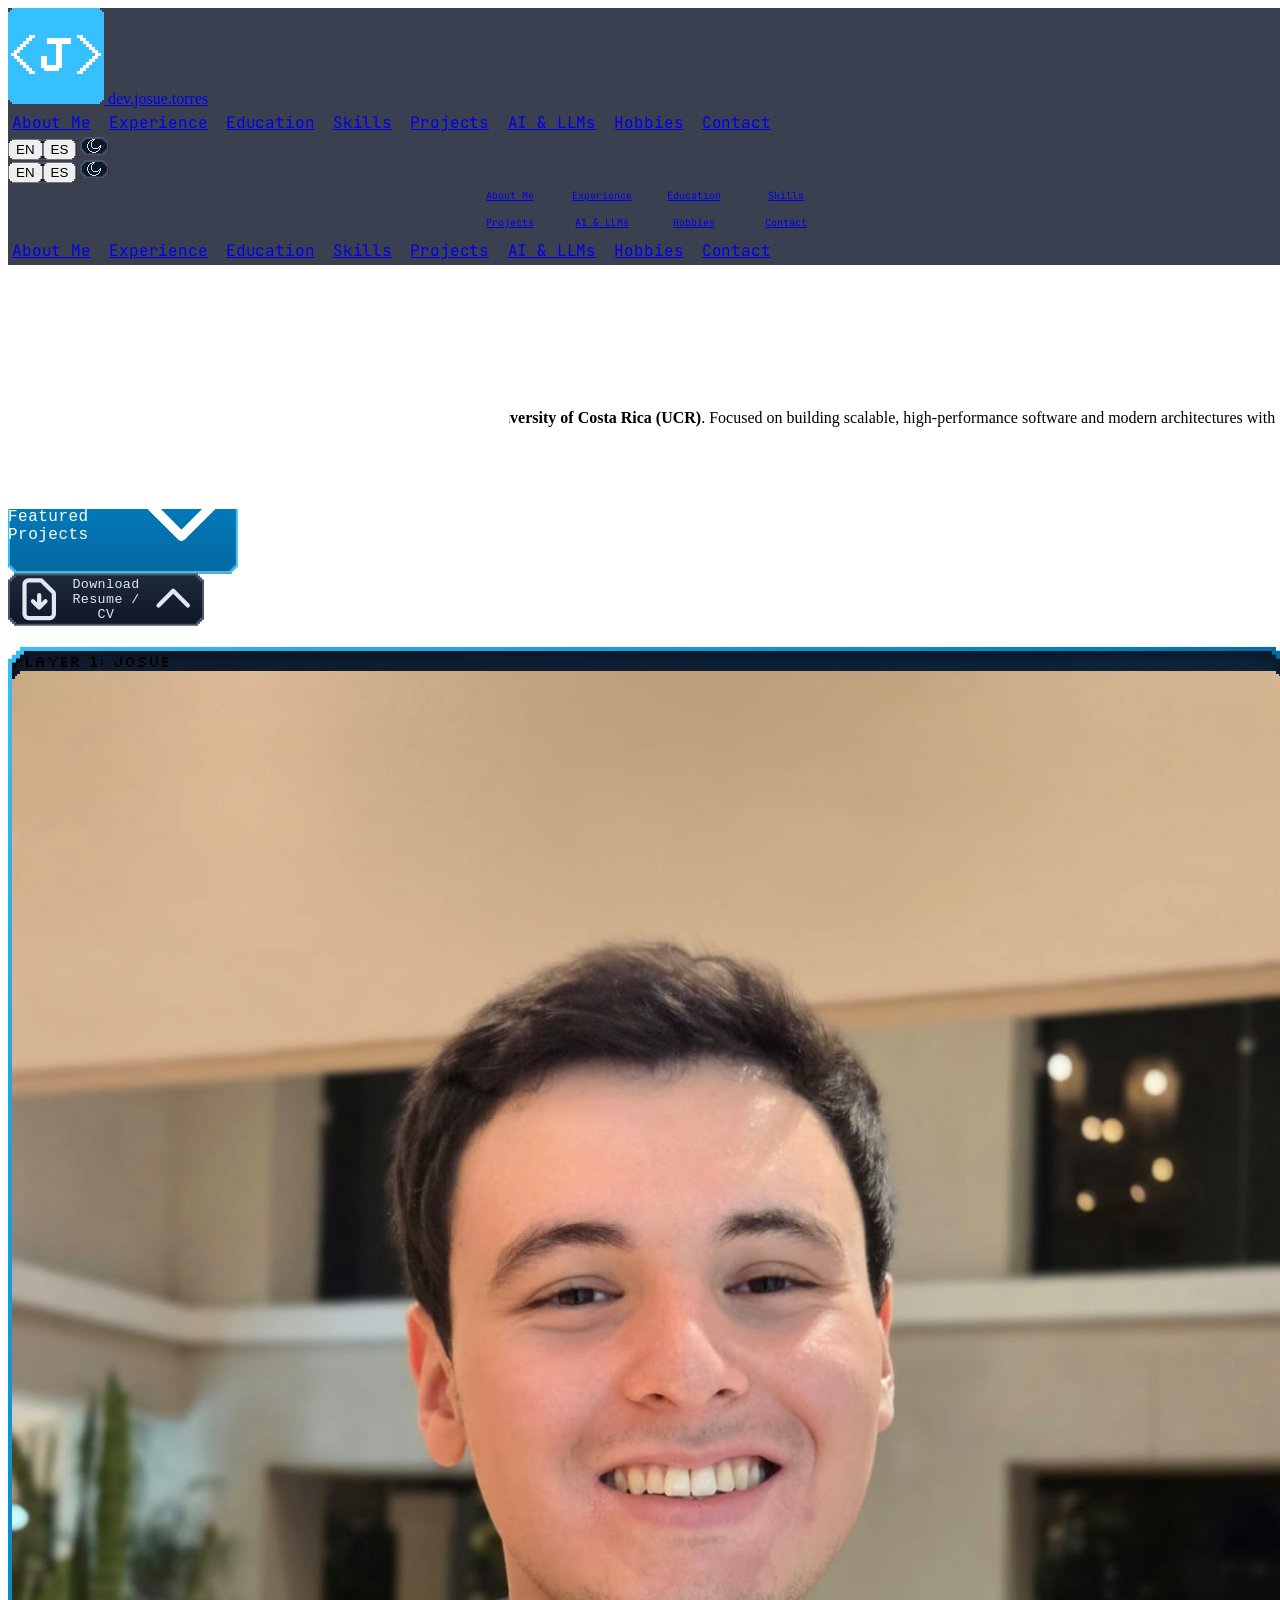
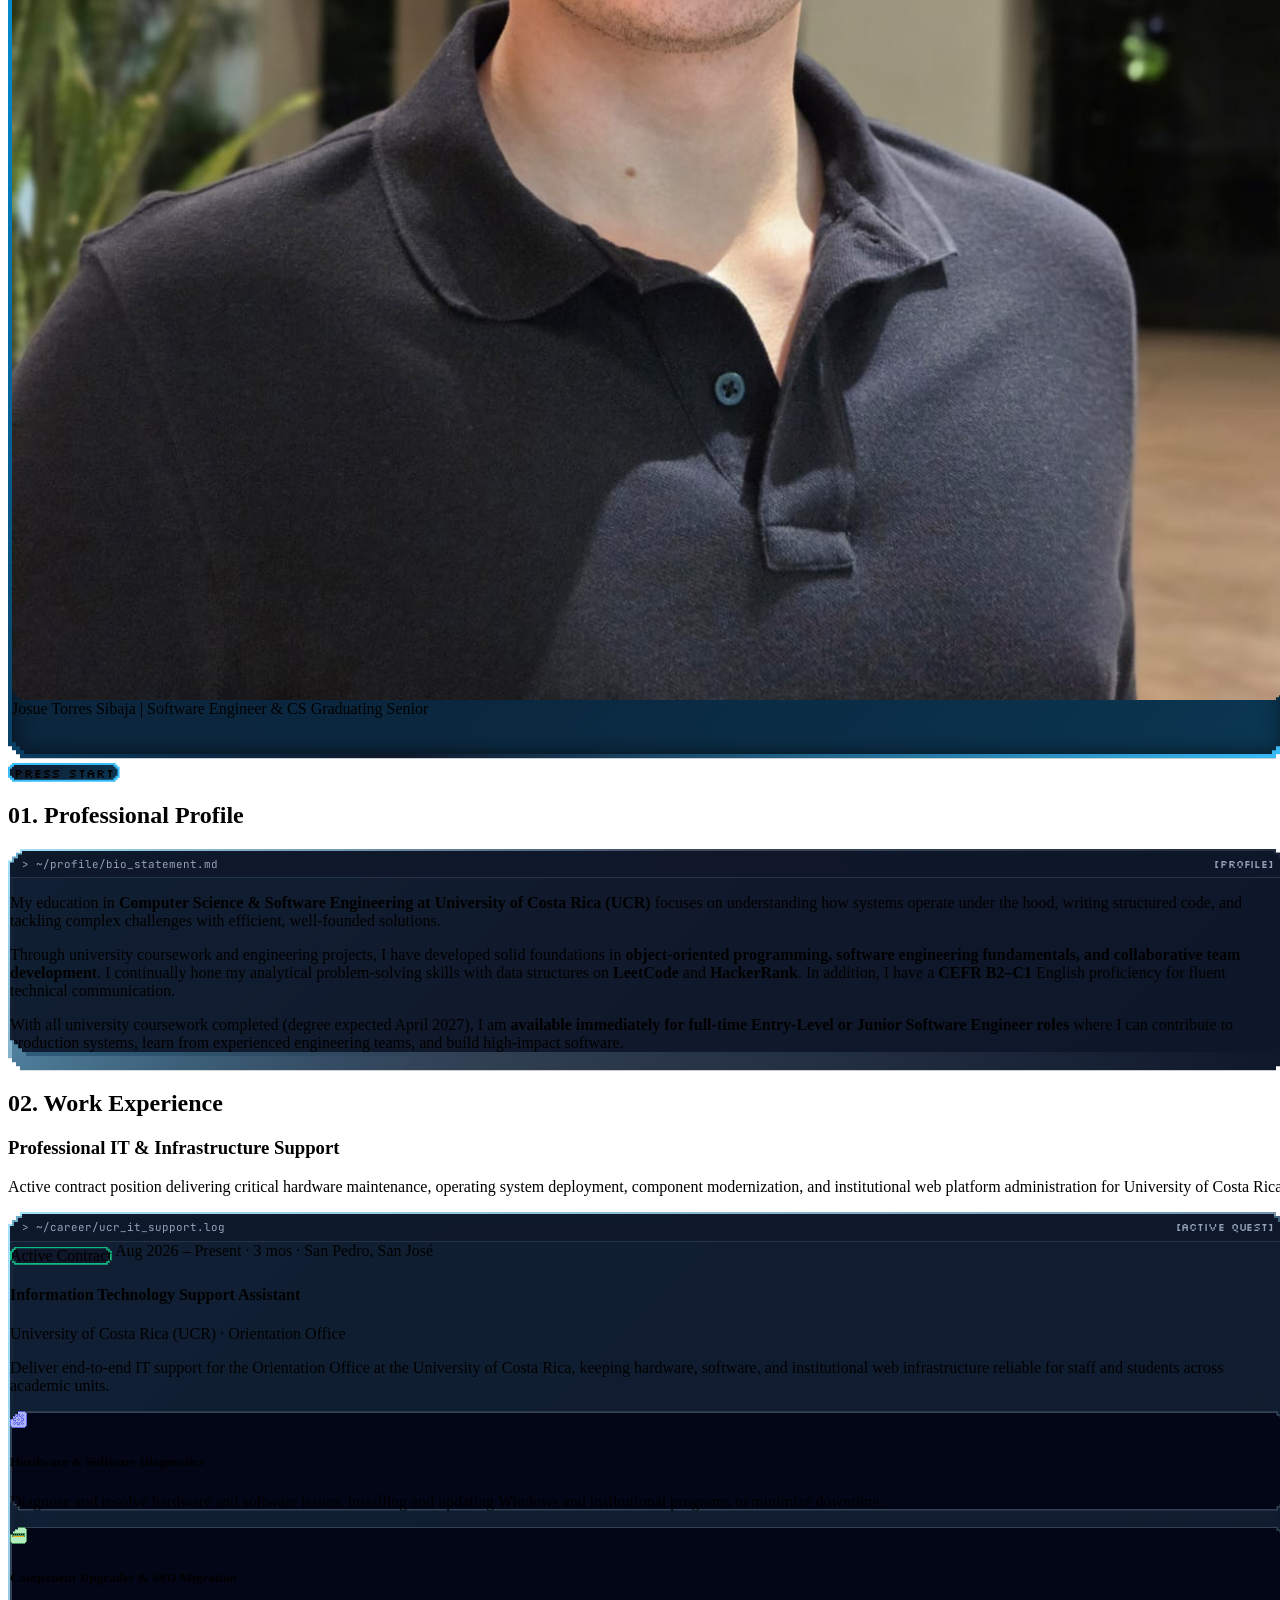
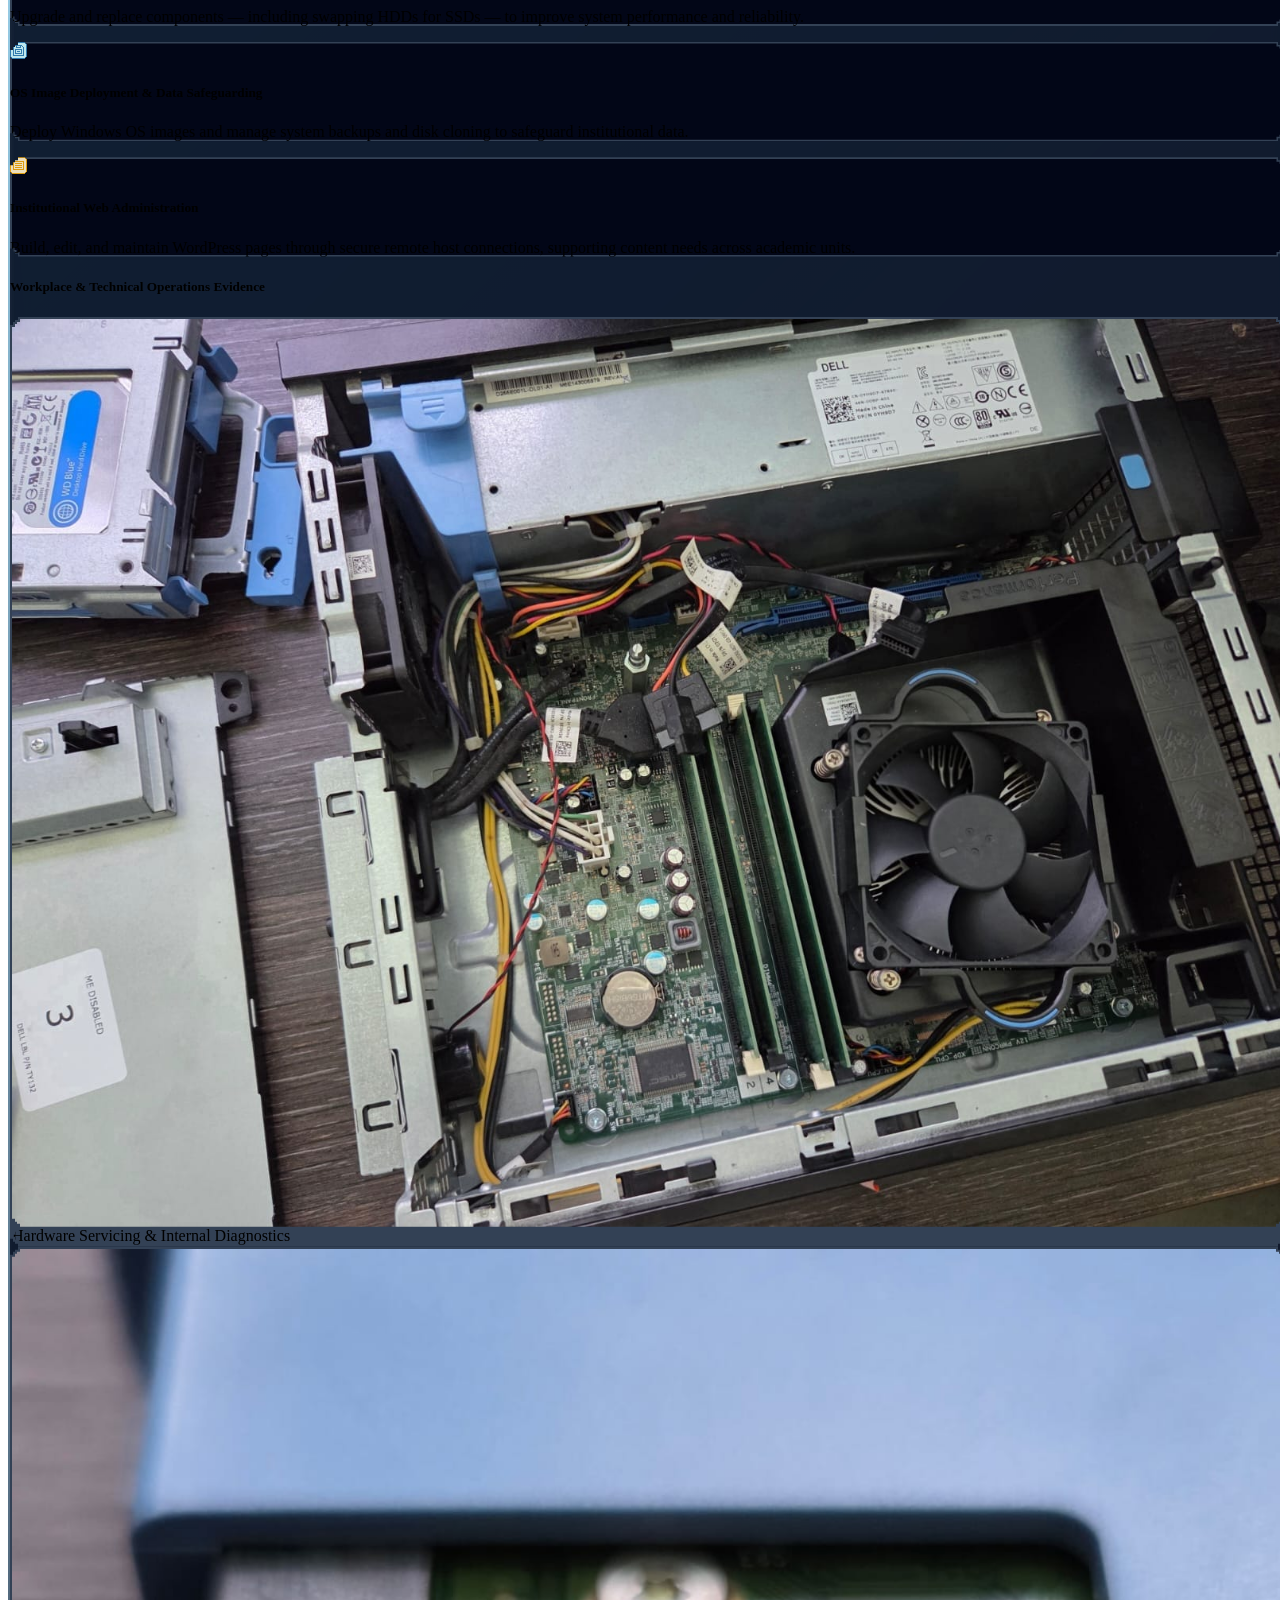
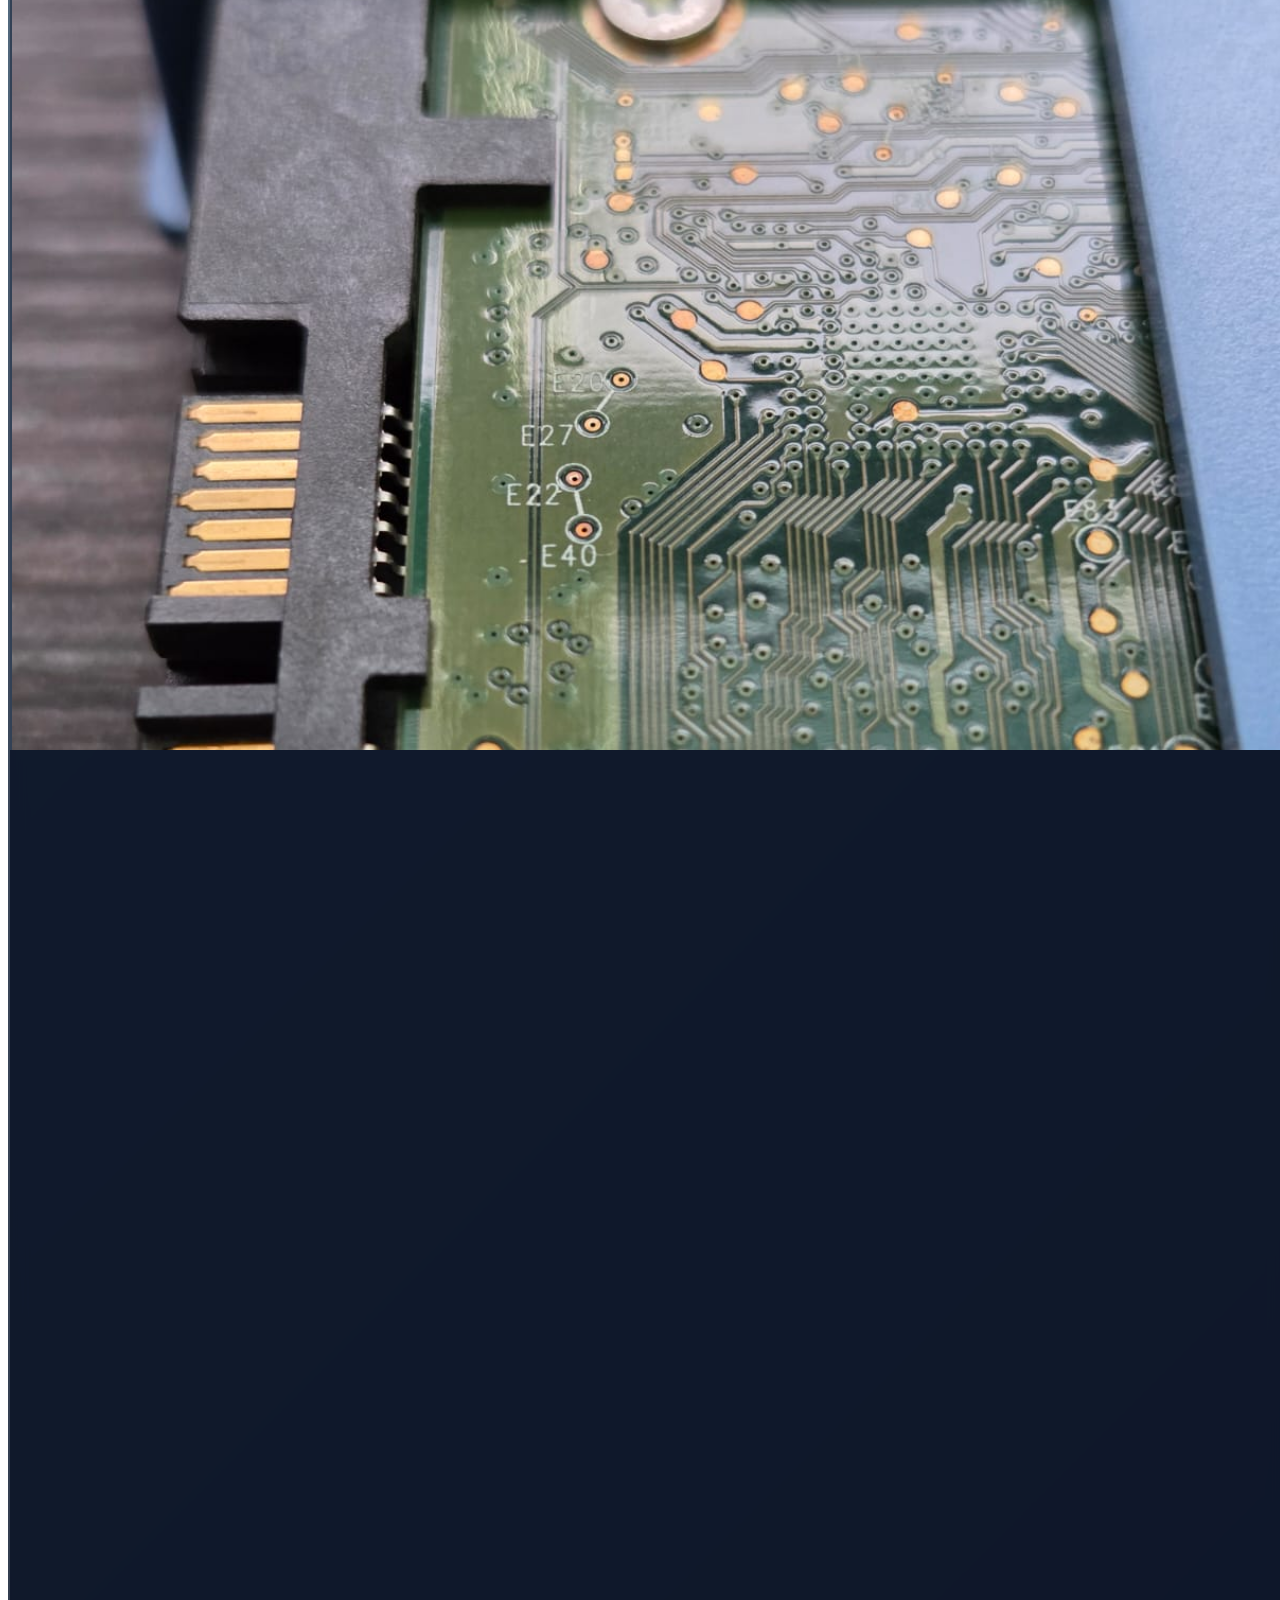
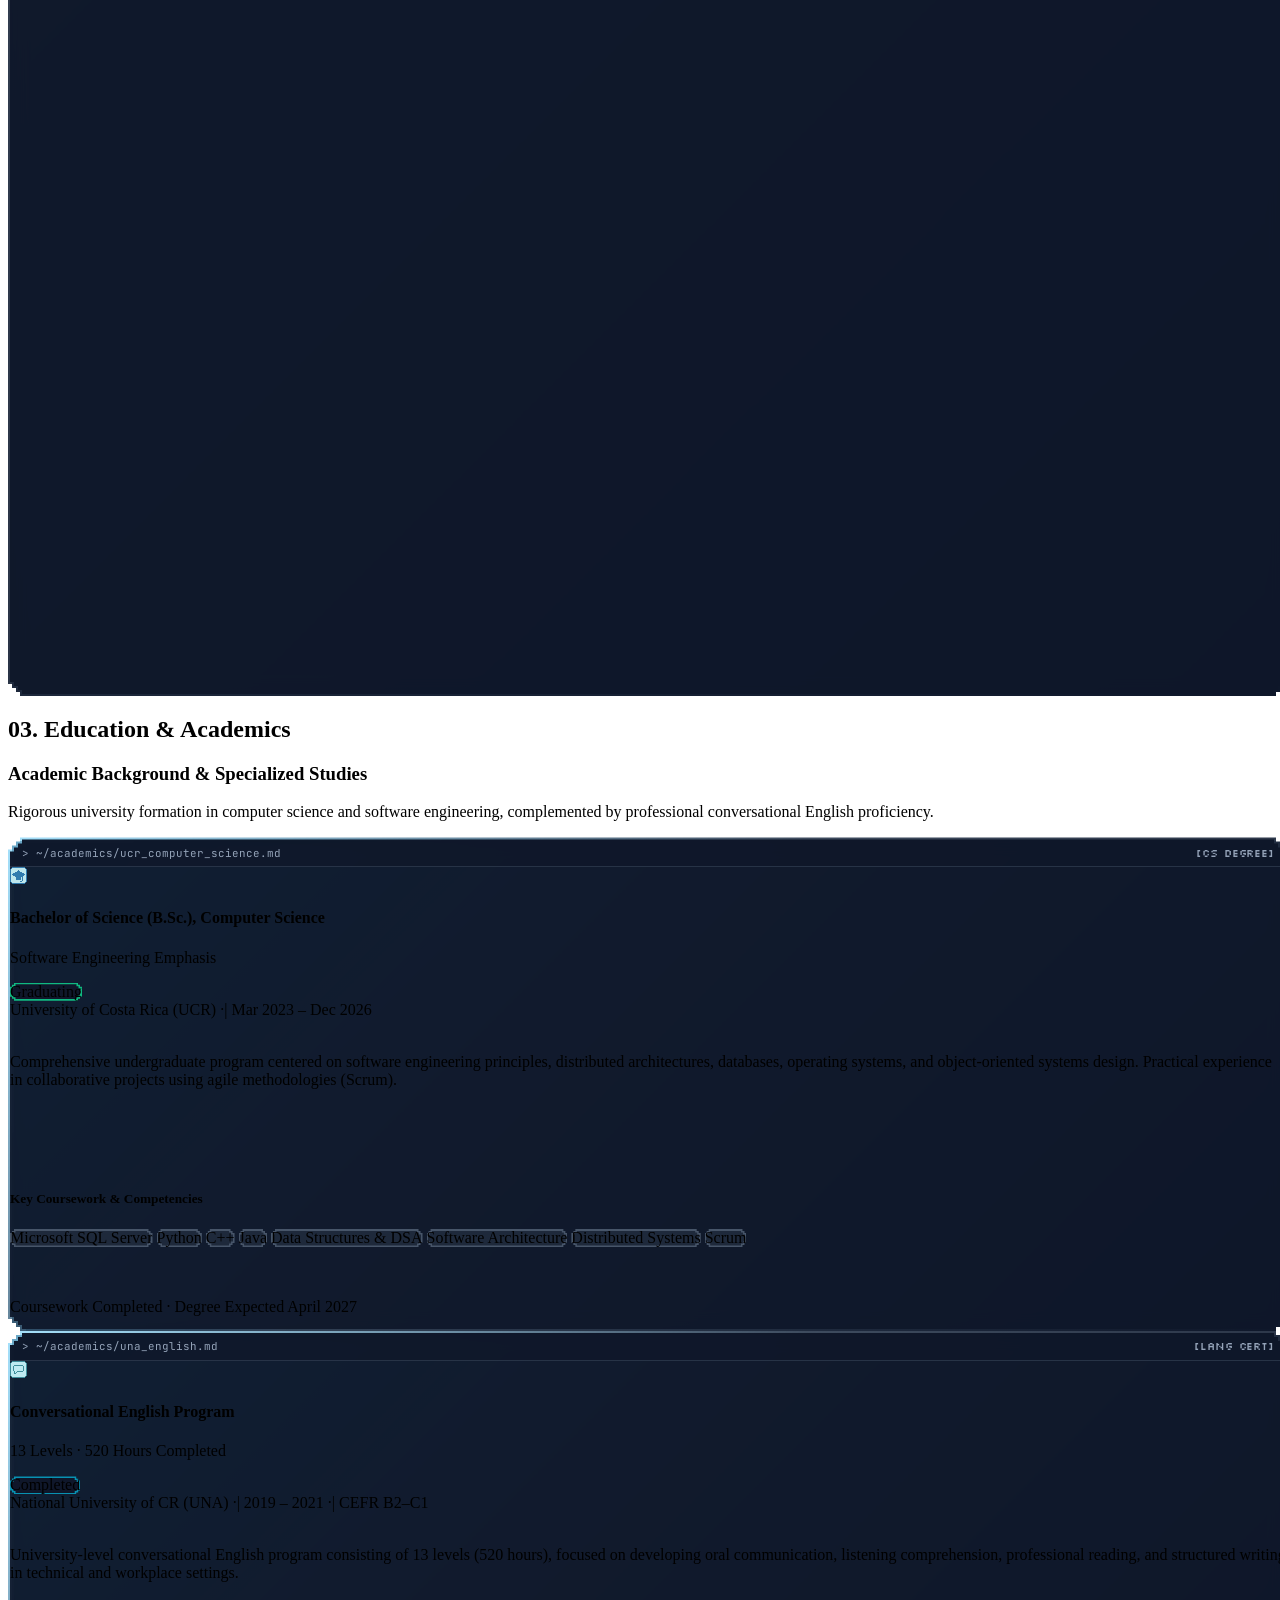
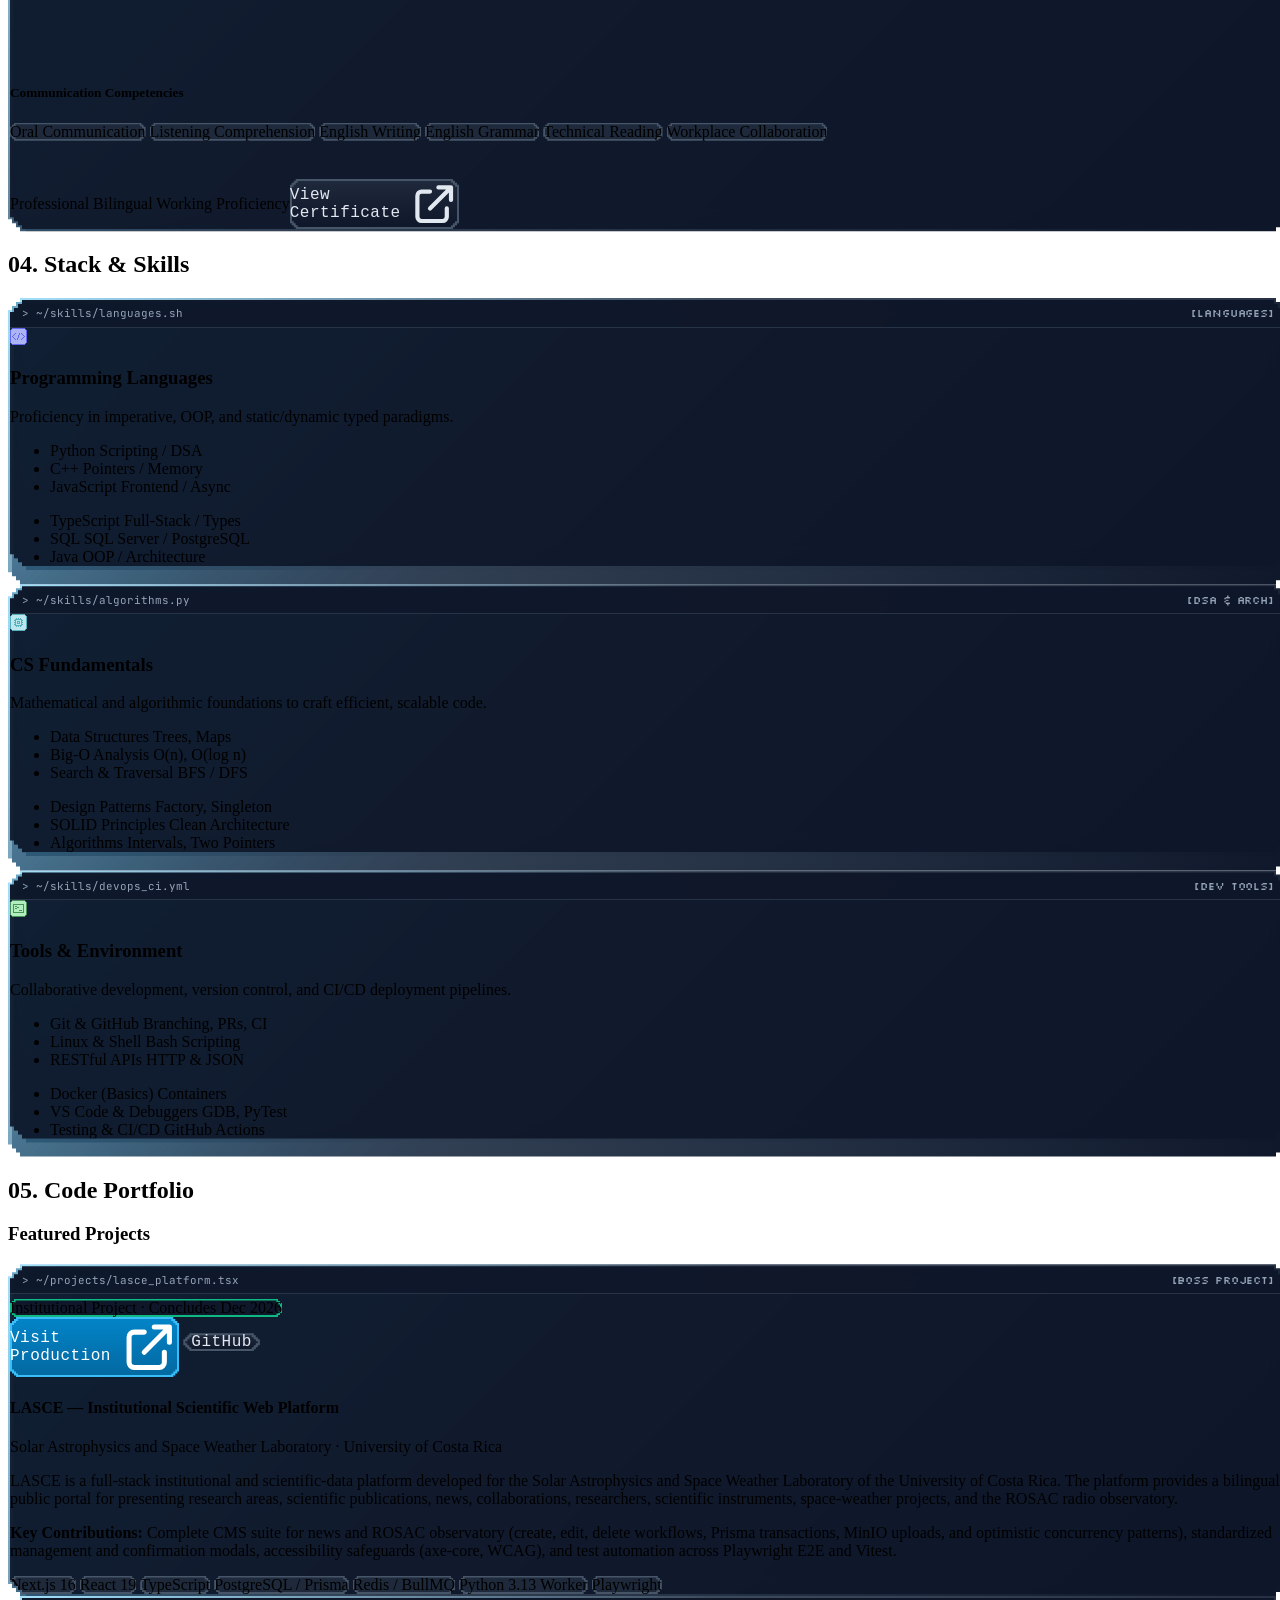
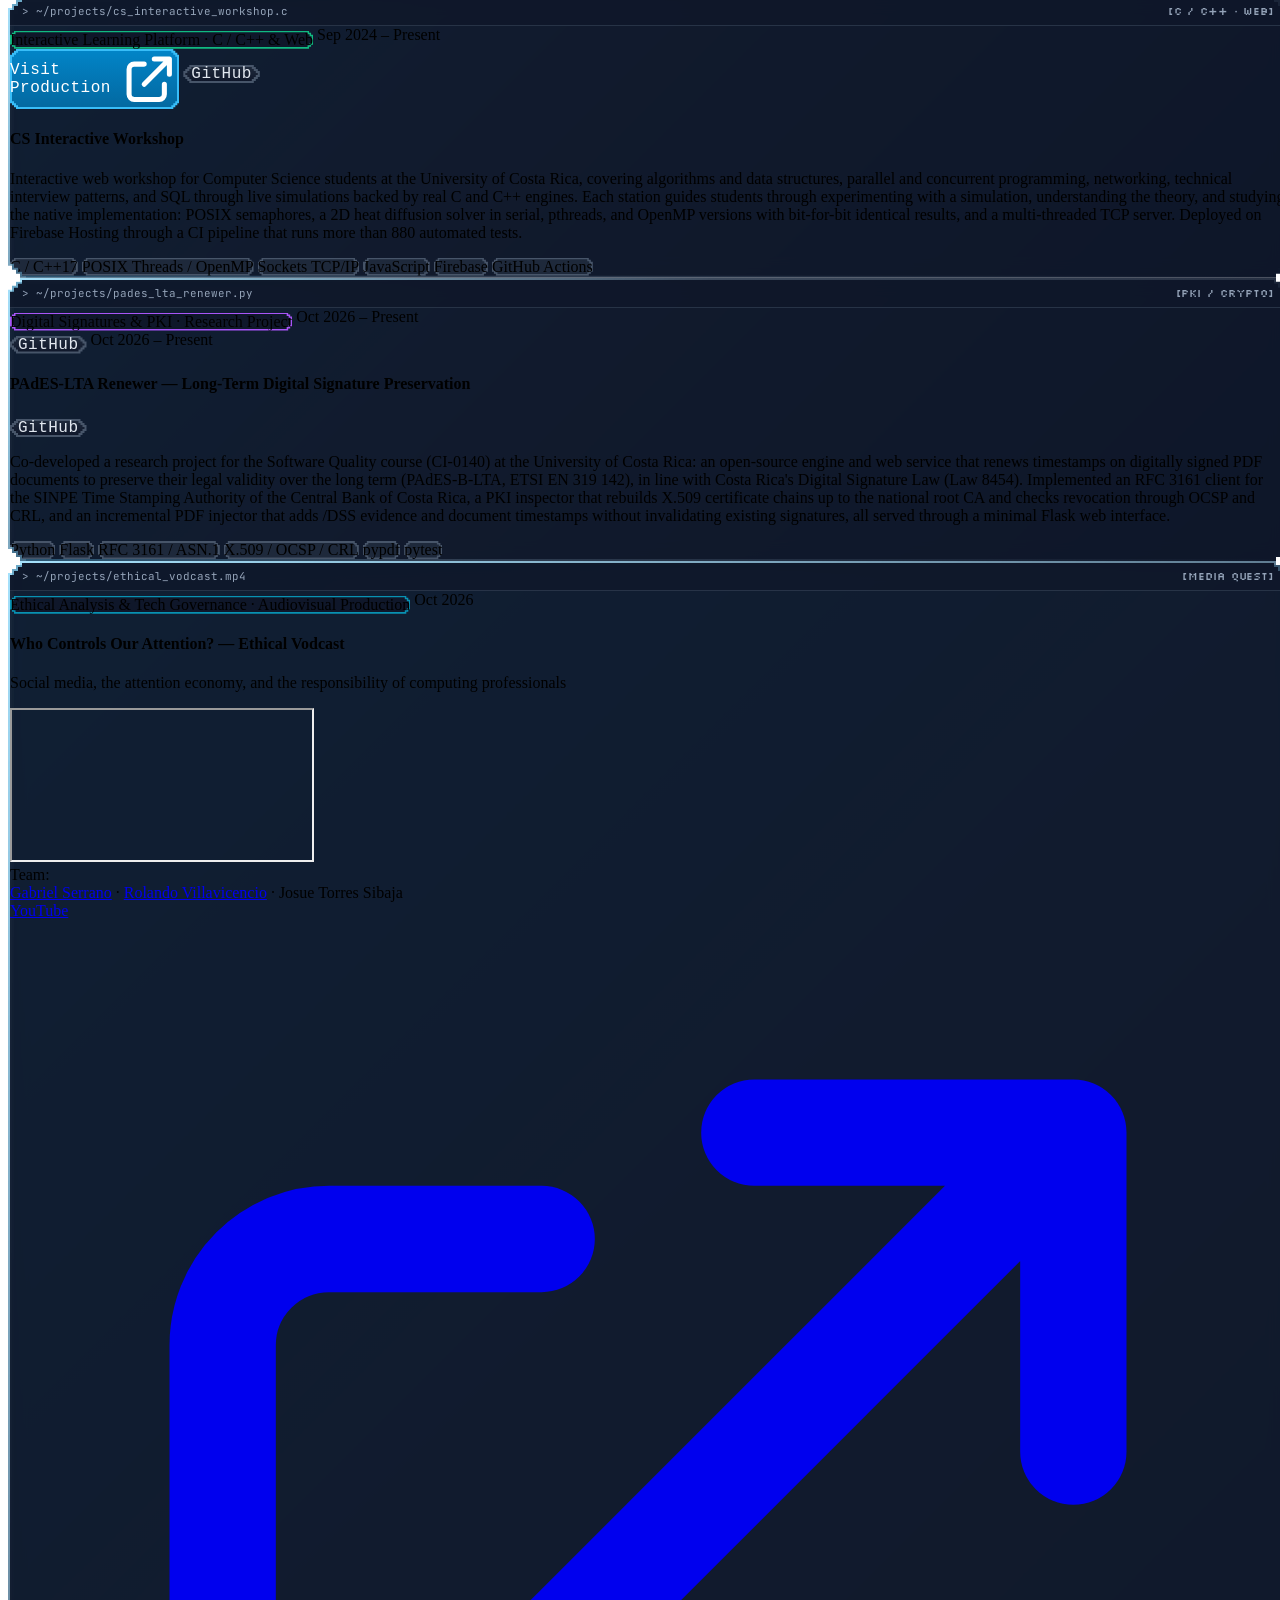
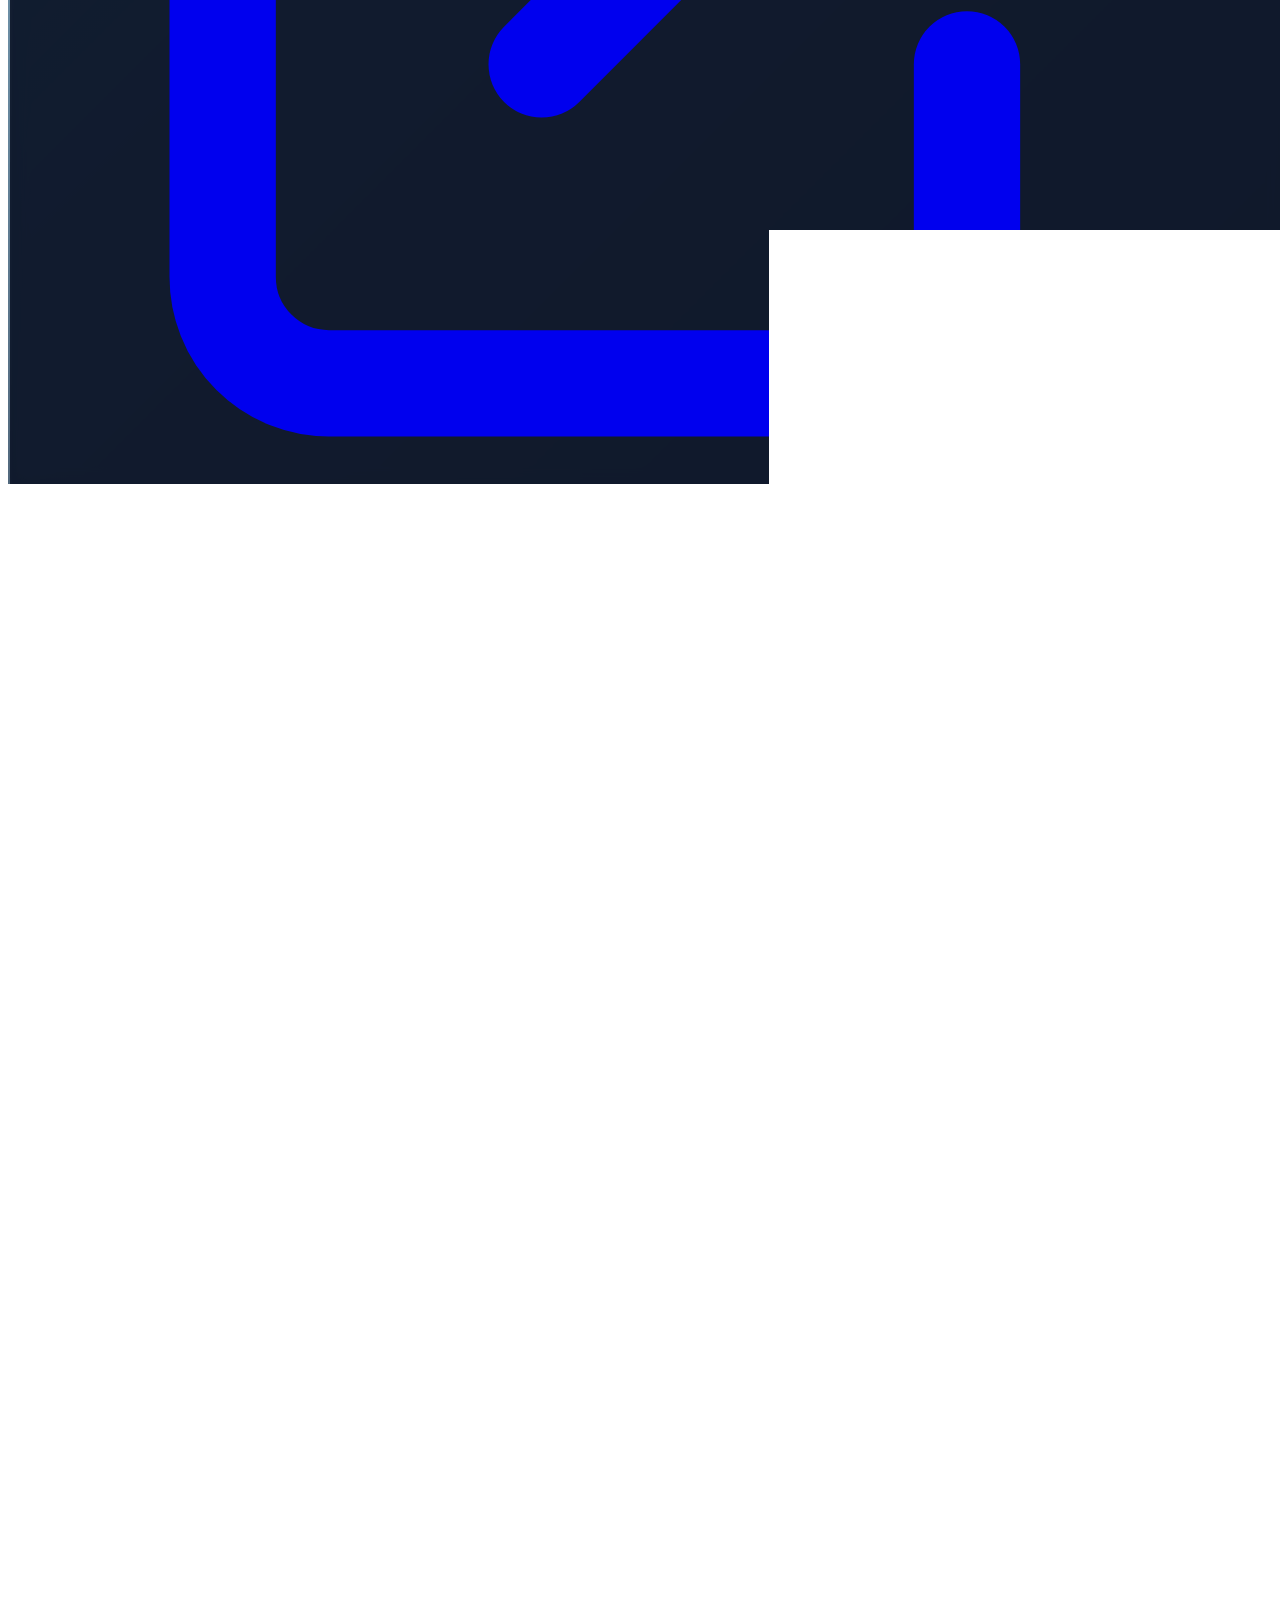
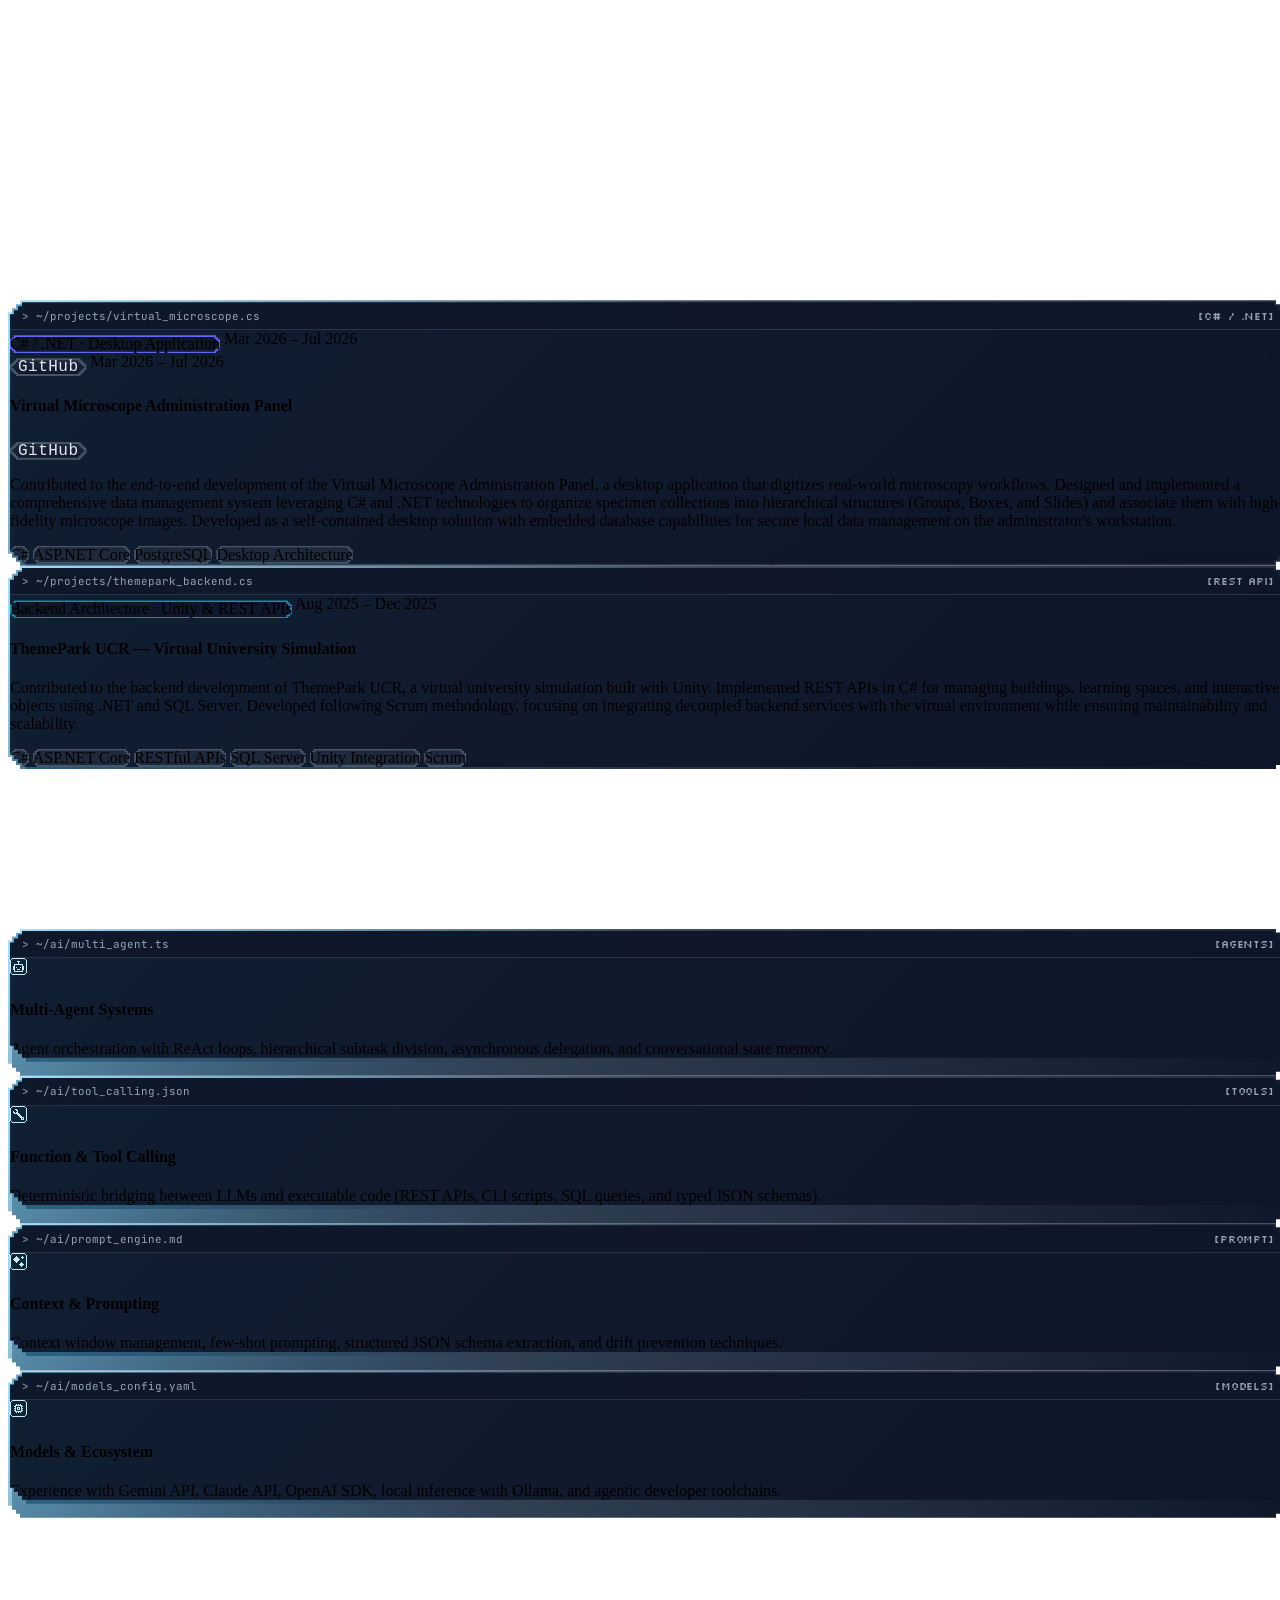
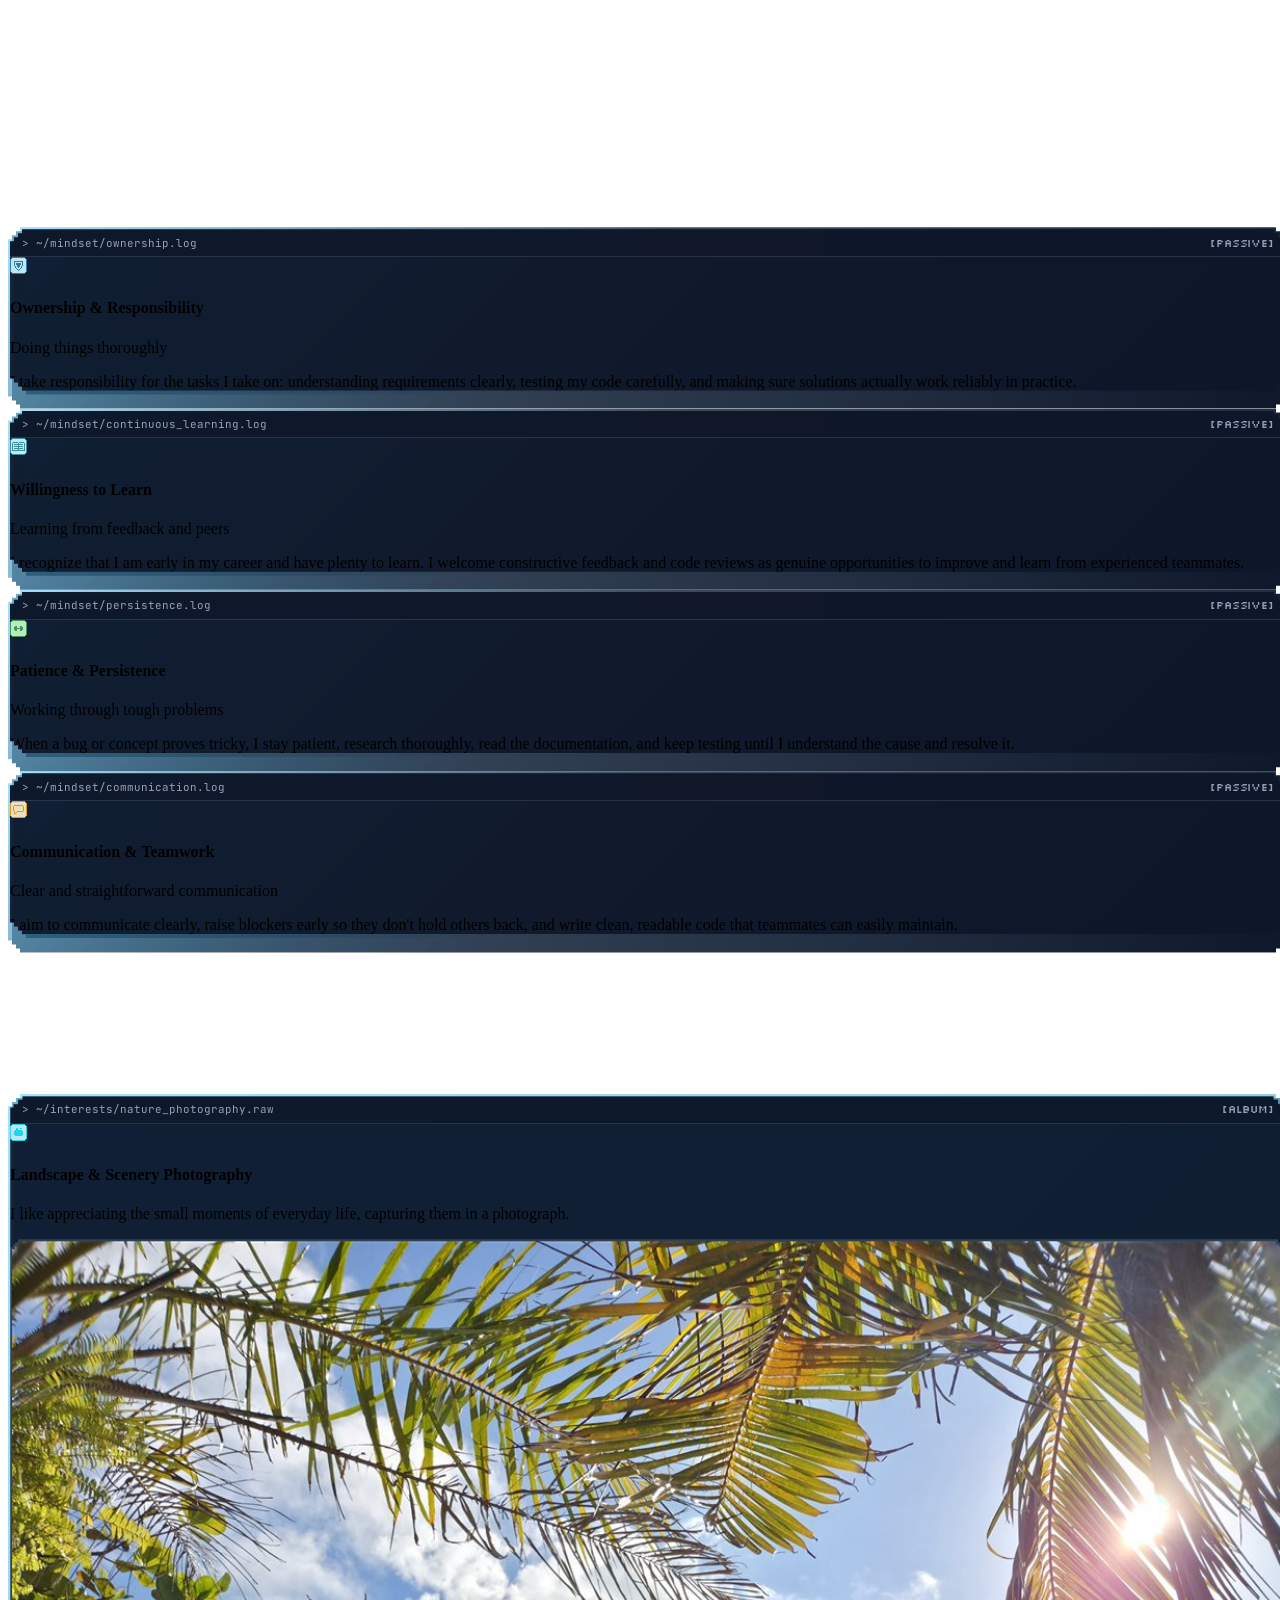
==== commit e16ce5d7: "fix(adventure): keep companion motion on the compositor and cancel the intro on exit - Glide the rai" ====
--- a/index.html
+++ b/index.html
@@ -2147,19 +2147,19 @@
     <div id="adventure-rail-wrapper" class="relative flex flex-col items-center">
 
       <!-- Animated Walking Sprite on the Rail (Enlarged Pixel Art - Outside clip-path!) -->
-      <div id="rail-character-walker" class="absolute -left-[86px] sm:-left-[94px] transition-all duration-500 ease-out flex items-center justify-center pointer-events-auto cursor-pointer group select-none z-30 p-2" style="top: 0px;" title="¡Hazme clic para saltar!">
+      <div id="rail-character-walker" class="absolute -left-[86px] sm:-left-[94px] flex items-center justify-center pointer-events-auto cursor-pointer group select-none z-30 p-2" style="top: 0px;" title="¡Hazme clic para saltar!">
         <div id="rail-character-scale-wrap" class="relative flex items-center justify-center">
           <img id="rail-character-sprite" src="./img/character-sprites/idle.png" class="w-16 h-16 sm:w-20 sm:h-20 pixelated drop-shadow-[0_4px_16px_rgba(2,132,199,0.65)]" alt="Mini Josue" />
         </div>
       </div>
 
       <!-- Active Node Cyan Indicator (Positioned right on the container line, between walker and level node!) -->
-      <div id="rail-active-indicator" class="absolute -left-[13px] sm:-left-[16px] transition-all duration-500 ease-out pointer-events-none z-40 flex items-center justify-center" style="top: 0px;">
+      <div id="rail-active-indicator" class="absolute -left-[13px] sm:-left-[16px] pointer-events-none z-40 flex items-center justify-center" style="top: 0px;">
         <span class="w-2.5 h-2.5 rounded-none bg-cyan-400 border-0 animate-pulse shadow-[0_0_8px_rgba(6,182,212,0.9)]"></span>
       </div>
 
       <!-- Map Track Card (Has pixel-corners-card) -->
-      <div id="adventure-rail-card" class="relative py-2 px-1.5 sm:px-2 pixel-corners-card bg-slate-950/95 border border-slate-800/90 shadow-2xl backdrop-blur-md flex flex-col items-center">
+      <div id="adventure-rail-card" class="relative py-2 px-1.5 sm:px-2 pixel-corners-card bg-slate-950/95 border border-slate-800/90 shadow-2xl flex flex-col items-center">
         
         <!-- Top Rail Header / Controls -->
         <div class="flex flex-col items-center py-0.5 pb-1 mb-1 border-b border-slate-800/80 w-full text-center">
@@ -2228,7 +2228,7 @@
 
   <!-- Companion Dialogue Box (Bottom Floating - Stepped Pixel Art Frame) -->
   <div id="adventure-dialogue-box" class="fixed bottom-4 left-3 right-3 sm:left-auto sm:right-5 sm:bottom-5 z-50 w-auto sm:w-[480px] h-[174px] sm:h-[146px] pixel-corners-card p-[2px] hidden opacity-0 transform translate-x-full select-none pointer-events-none transition-all">
-    <div id="adventure-dialogue-inner" class="pixel-corners-card w-full h-full p-3.5 sm:p-4 bg-slate-950/95 backdrop-blur-md flex items-center gap-3.5">
+    <div id="adventure-dialogue-inner" class="pixel-corners-card w-full h-full p-3.5 sm:p-4 bg-slate-950/95 flex items-center gap-3.5">
       <!-- Avatar with Live Animations (Enlarged & Stepped Pixel Frame - No green dot) -->
       <button id="dialogue-avatar-btn" type="button" class="w-16 h-16 sm:w-20 sm:h-20 pixel-corners-sm bg-slate-900 border border-brand-500/40 flex items-center justify-center shrink-0 p-1 group hover:border-brand-400 transition-all active:scale-95 relative cursor-pointer shadow-lg shadow-brand-500/10" title="¡Hazme clic para saltar!">
         <img id="dialogue-avatar-sprite" src="./img/character-sprites/idle.png" class="w-14 h-14 sm:w-16 sm:h-16 pixelated transition-transform duration-200" alt="Mini Josue" />
--- a/css/styles.css
+++ b/css/styles.css
@@ -546,29 +546,20 @@
       animation: pop-out-arc 3s cubic-bezier(0.25, 0.1, 0.25, 1) forwards;
     }
 
-    /* Adventure Mode Stage Wrapper Shift */
+    /* Adventure Mode Stage Wrapper Shift (transform keeps the slide on the compositor, no page relayout per frame) */
     #adventure-stage-wrapper {
       position: relative;
-      left: 0px;
       width: 100%;
-      transition: left 0.45s cubic-bezier(0.16, 1, 0.3, 1);
-      will-change: left;
+      transition: transform 0.45s cubic-bezier(0.16, 1, 0.3, 1);
     }
     .adventure-stage-shifted #adventure-stage-wrapper {
-      left: calc(var(--adv-content-shift, 36px) * -1);
+      transform: translate3d(calc(var(--adv-content-shift, 36px) * -1), 0, 0);
     }
     .adventure-stage-shifted #adventure-stage-wrapper header,
     .adventure-stage-shifted #adventure-stage-wrapper footer {
       width: calc(100% + var(--adv-content-shift, 36px));
     }
 
-    @keyframes walker-bob {
-      0%, 100% { transform: translateY(0); }
-      50% { transform: translateY(-2.5px); }
-    }
-    .walker-bounce {
-      animation: walker-bob 0.35s ease-in-out infinite;
-    }
 
     /* Light Mode Theme Overrides */
     html.light body {
@@ -2076,6 +2067,22 @@
       animation: pixel-jump-bounce 0.48s cubic-bezier(0.2, 0.8, 0.4, 1) forwards !important;
     }
 
+    /* Rail Walker & Indicator Glide (moved with transform instead of top to avoid layout on every frame) */
+    #rail-character-walker,
+    #rail-active-indicator {
+      top: 0;
+      transition: transform 0.5s cubic-bezier(0.25, 0.1, 0.25, 1), opacity 0.3s ease-out;
+    }
+
+    /* Small Landing Hop (animation wins over the translateZ(0) GPU rule, unlike Tailwind translate classes) */
+    @keyframes sprite-hop {
+      0%, 100% { transform: translateY(0); }
+      45% { transform: translateY(-10px); }
+    }
+    .animate-sprite-hop {
+      animation: sprite-hop 0.4s cubic-bezier(0.2, 0.8, 0.4, 1);
+    }
+
     /* Hero CV / Resume Dropdown Stepped Border System (Dark & Light Mode) */
     #hero-cv-dropdown {
       position: absolute;
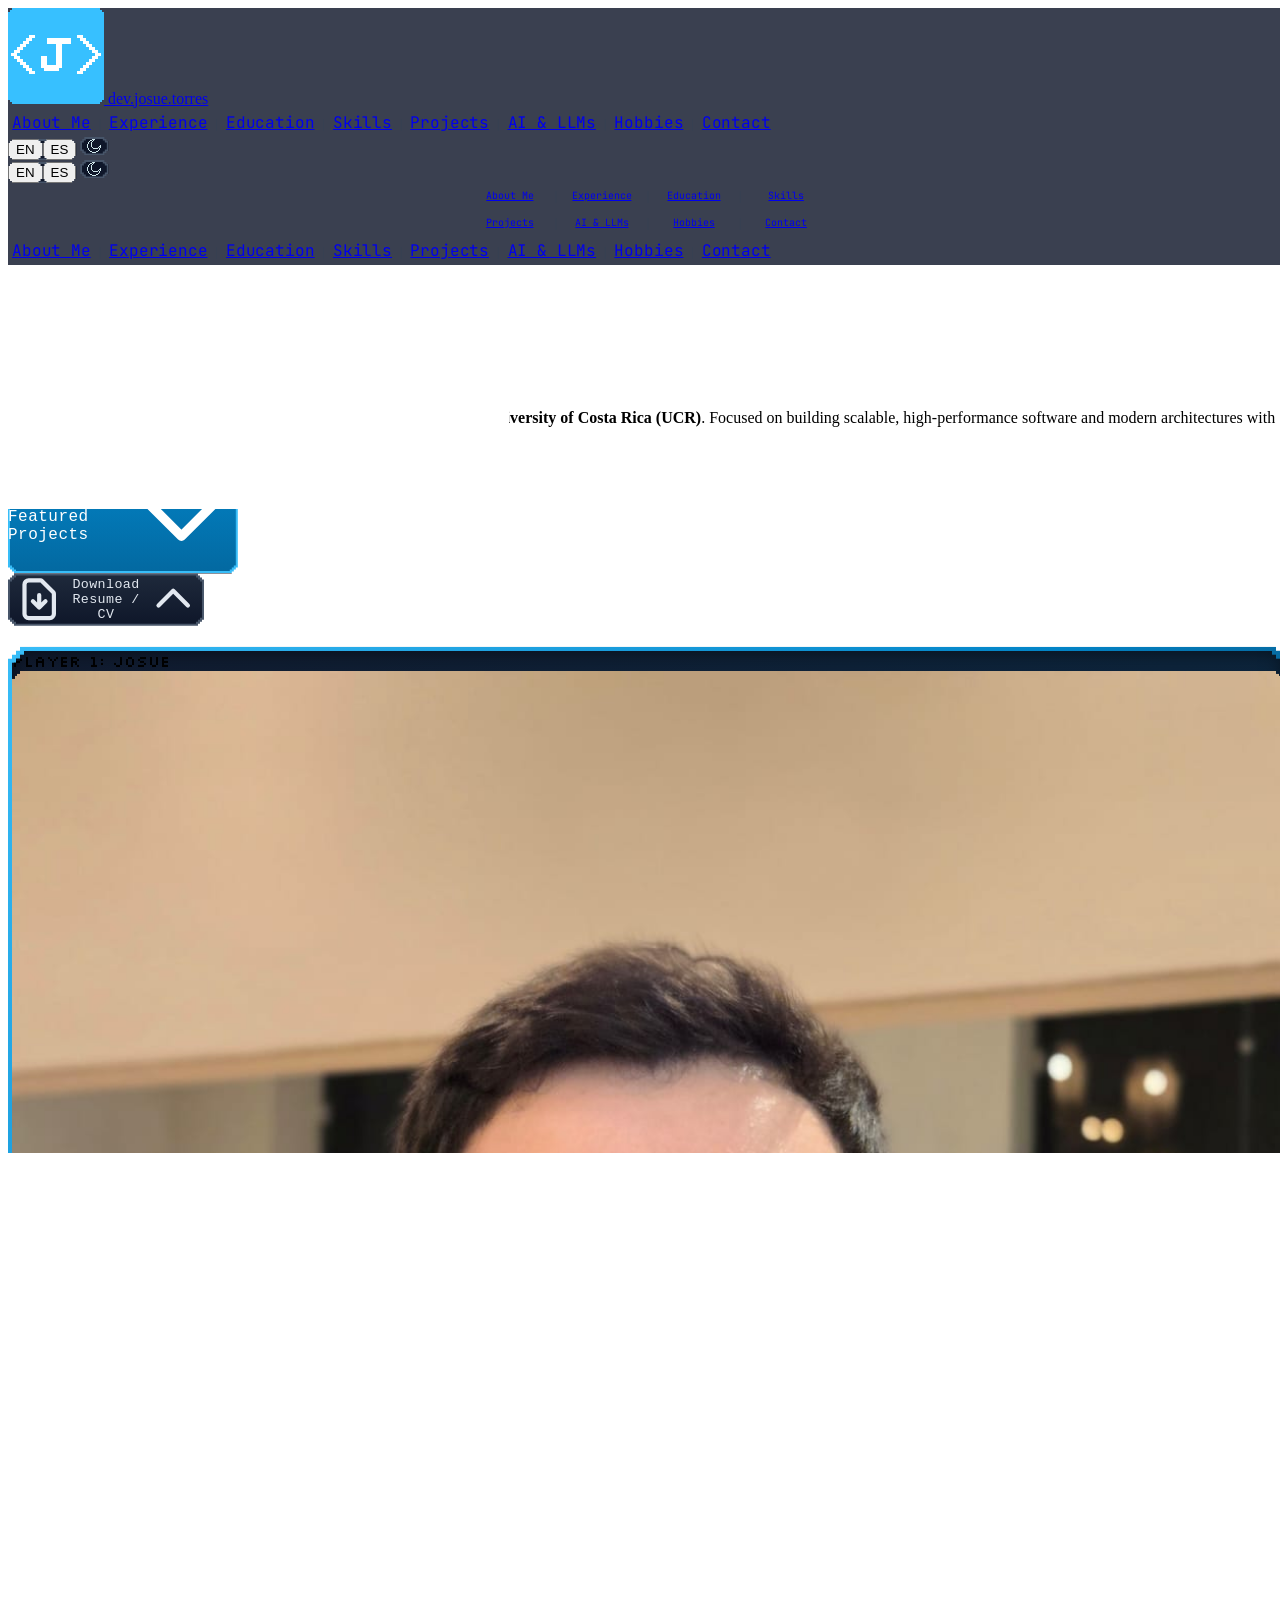
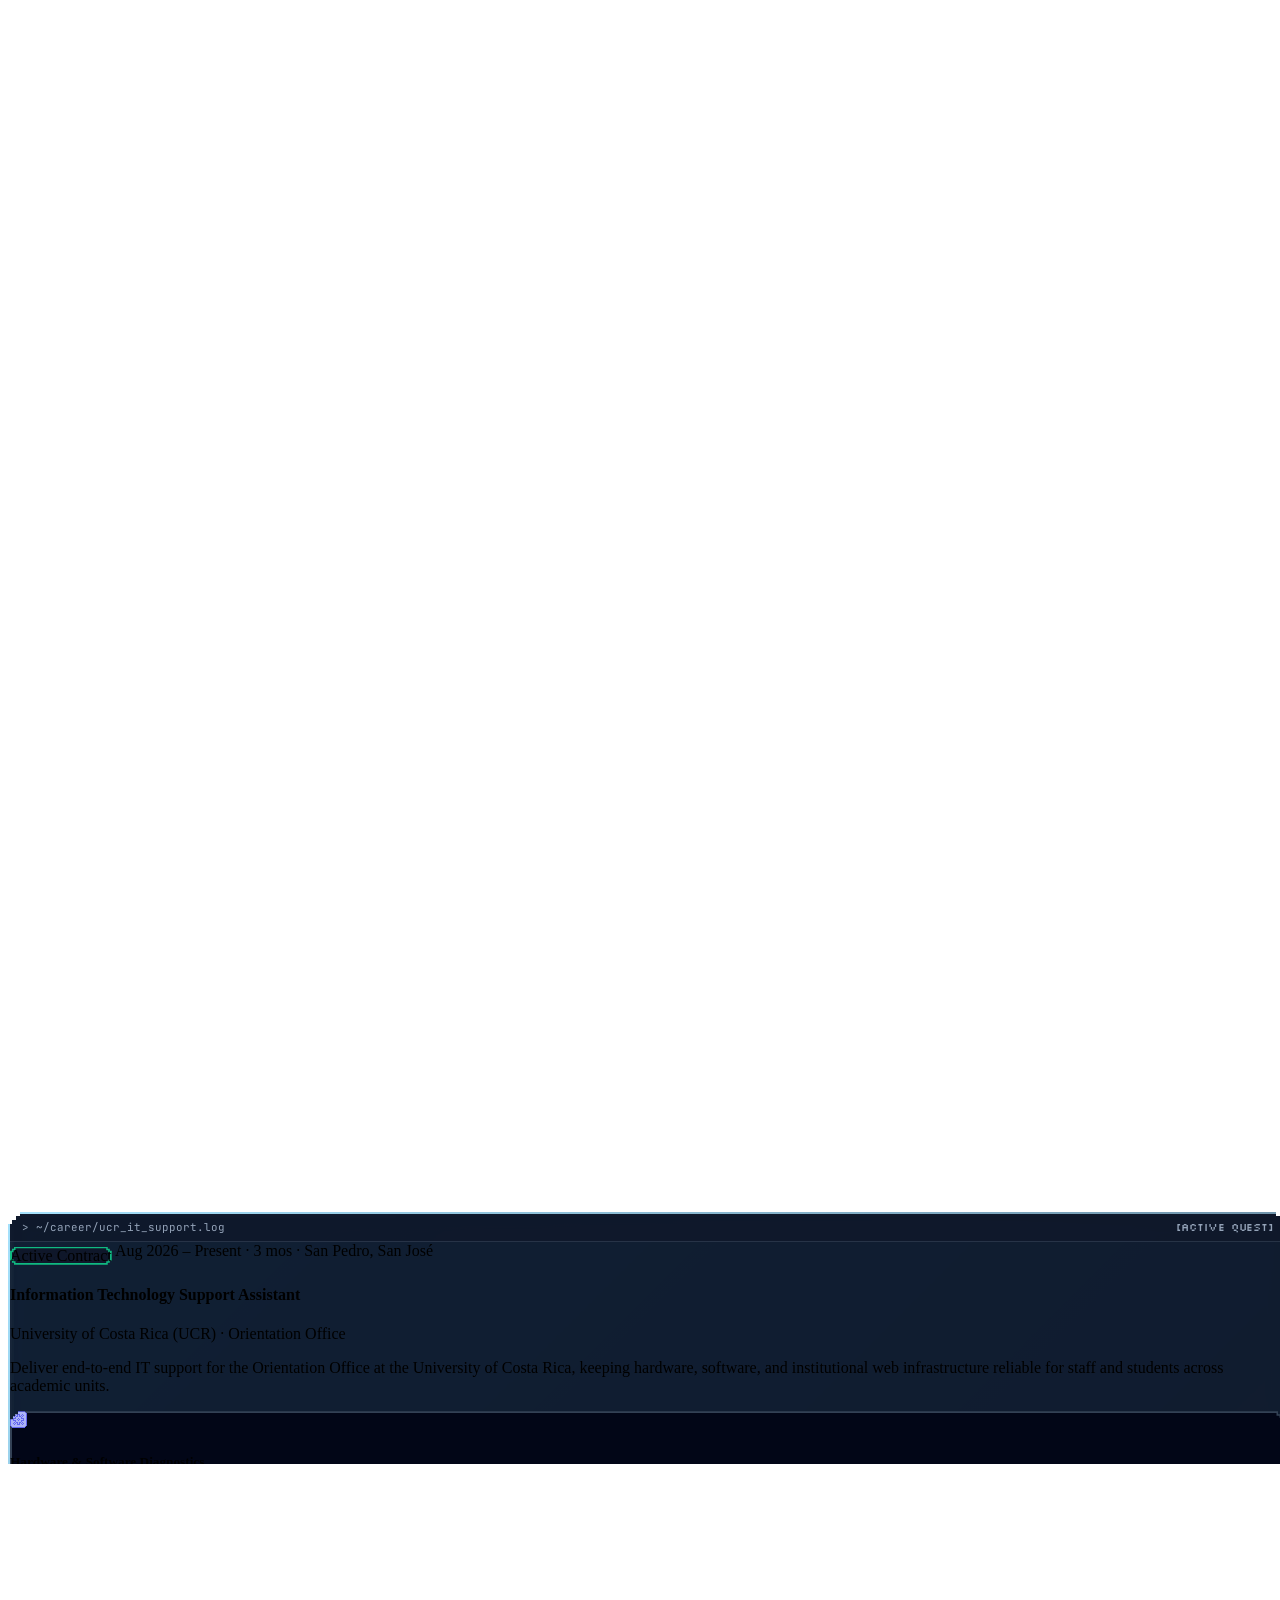
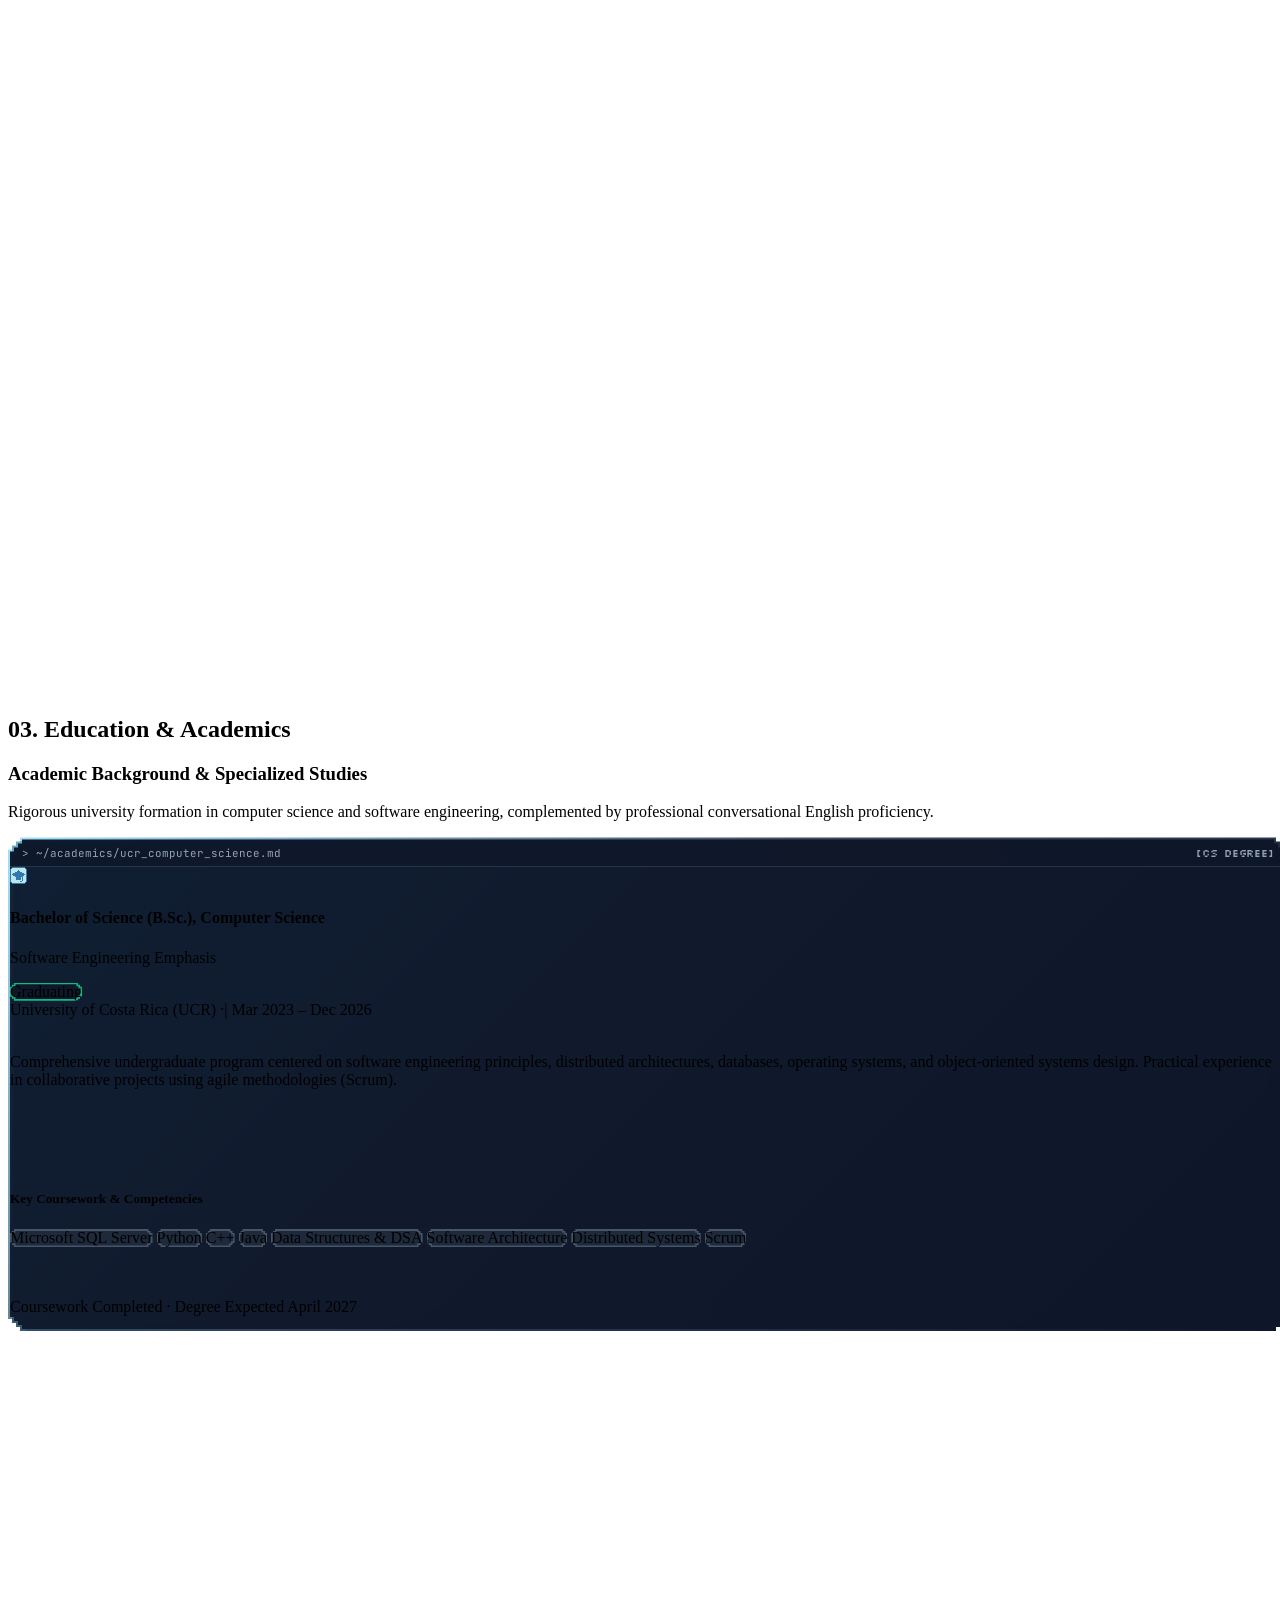
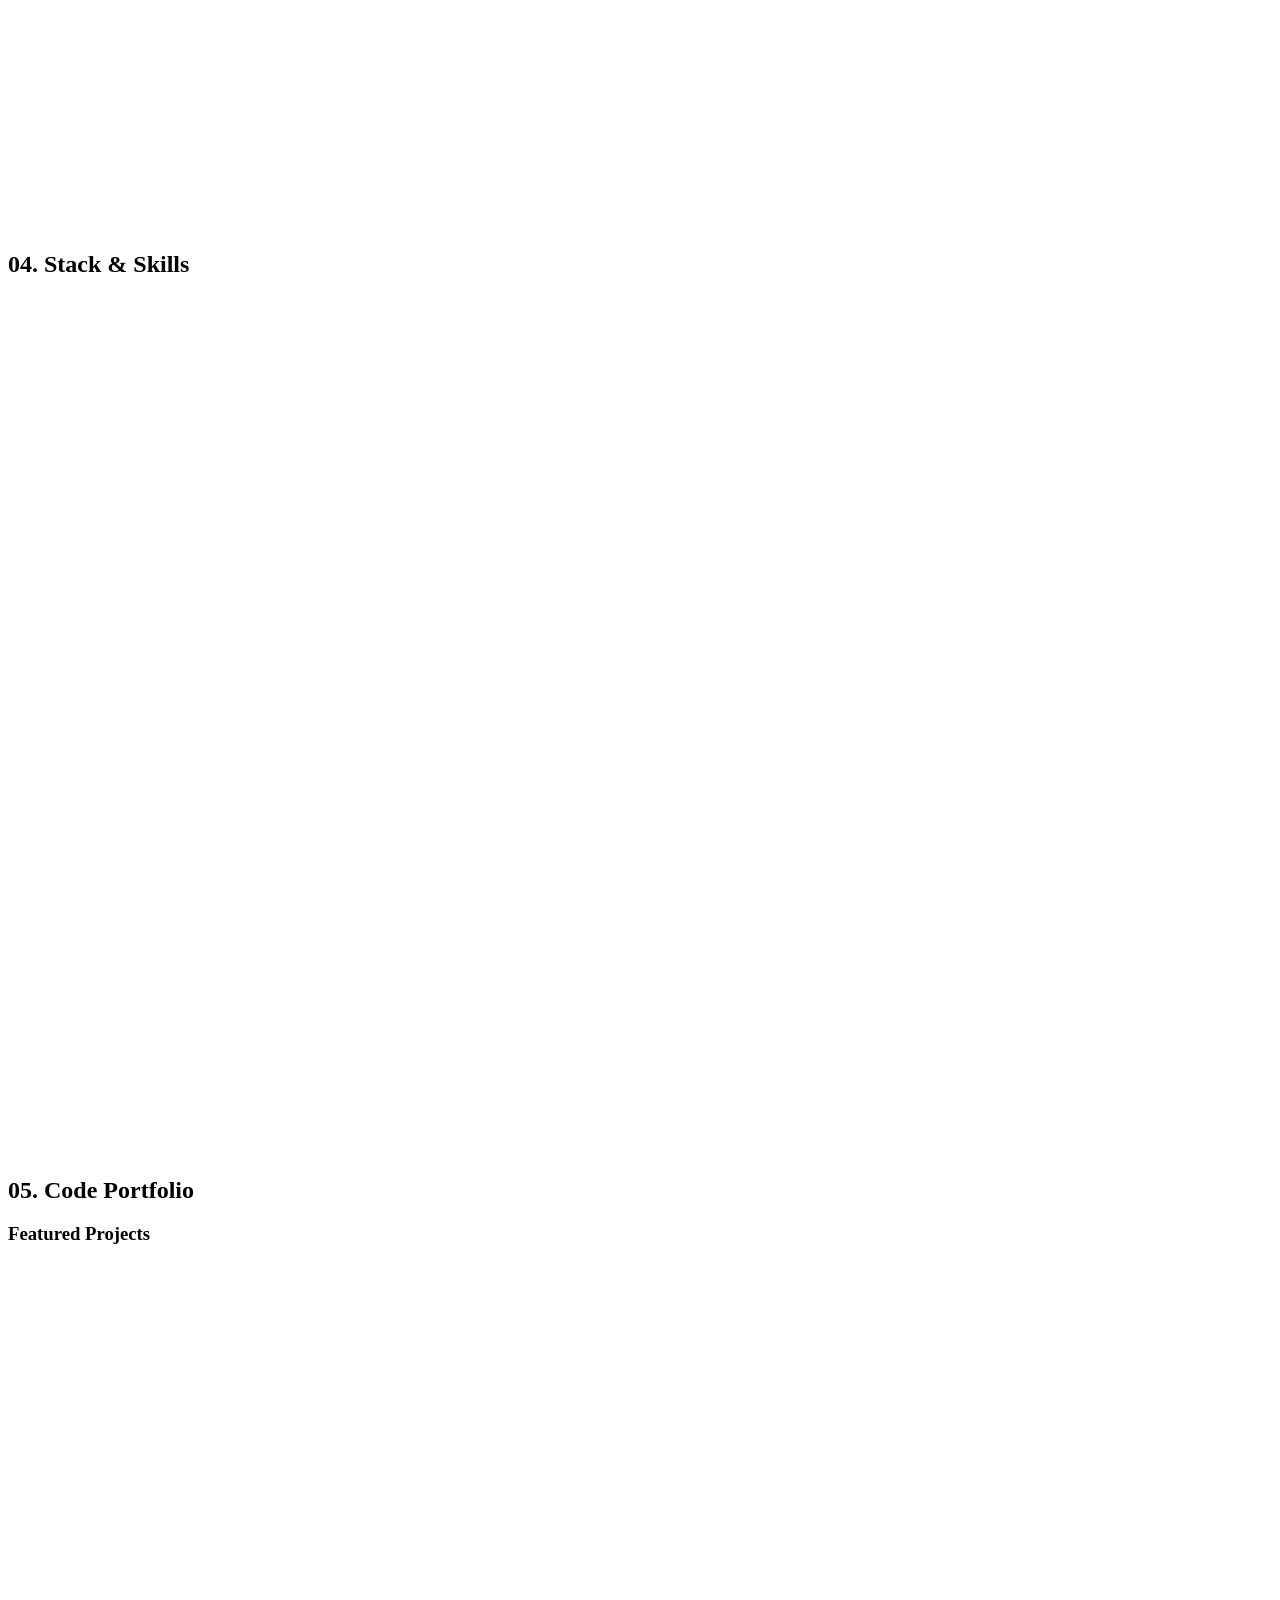
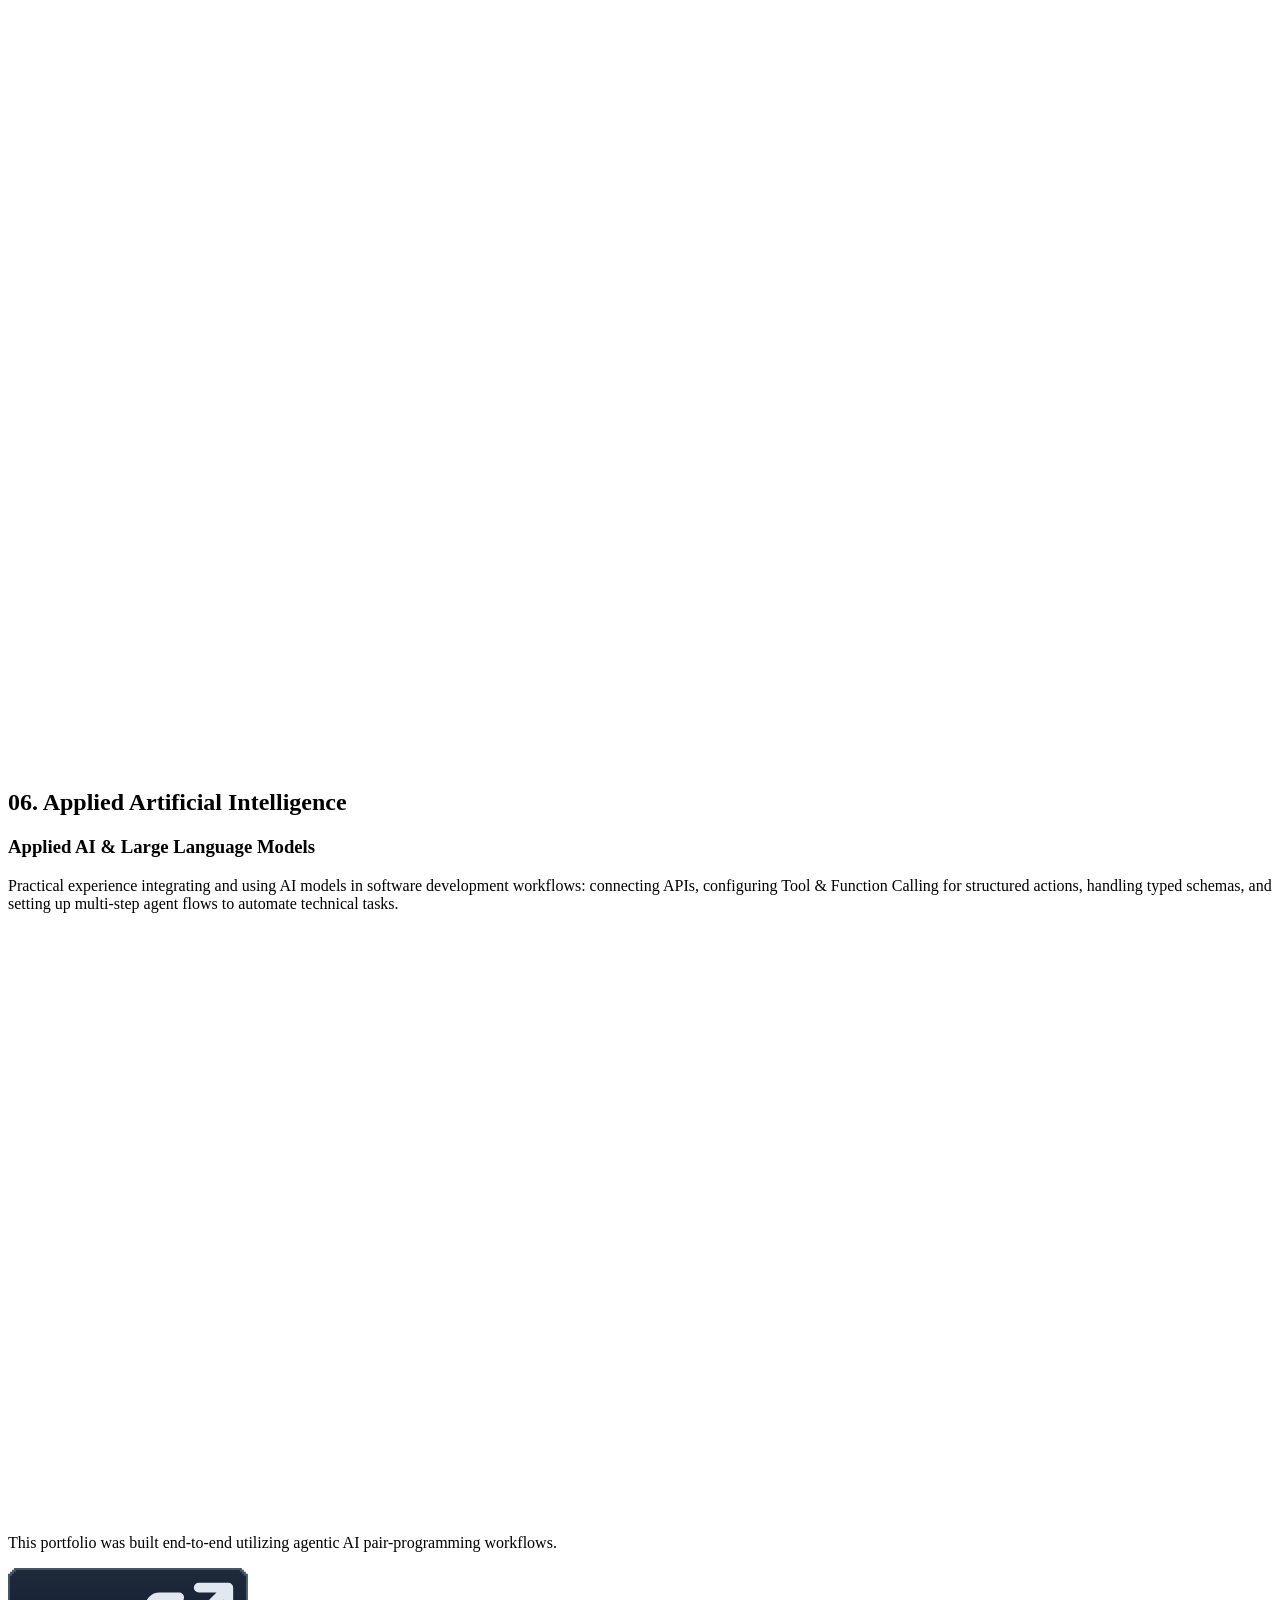
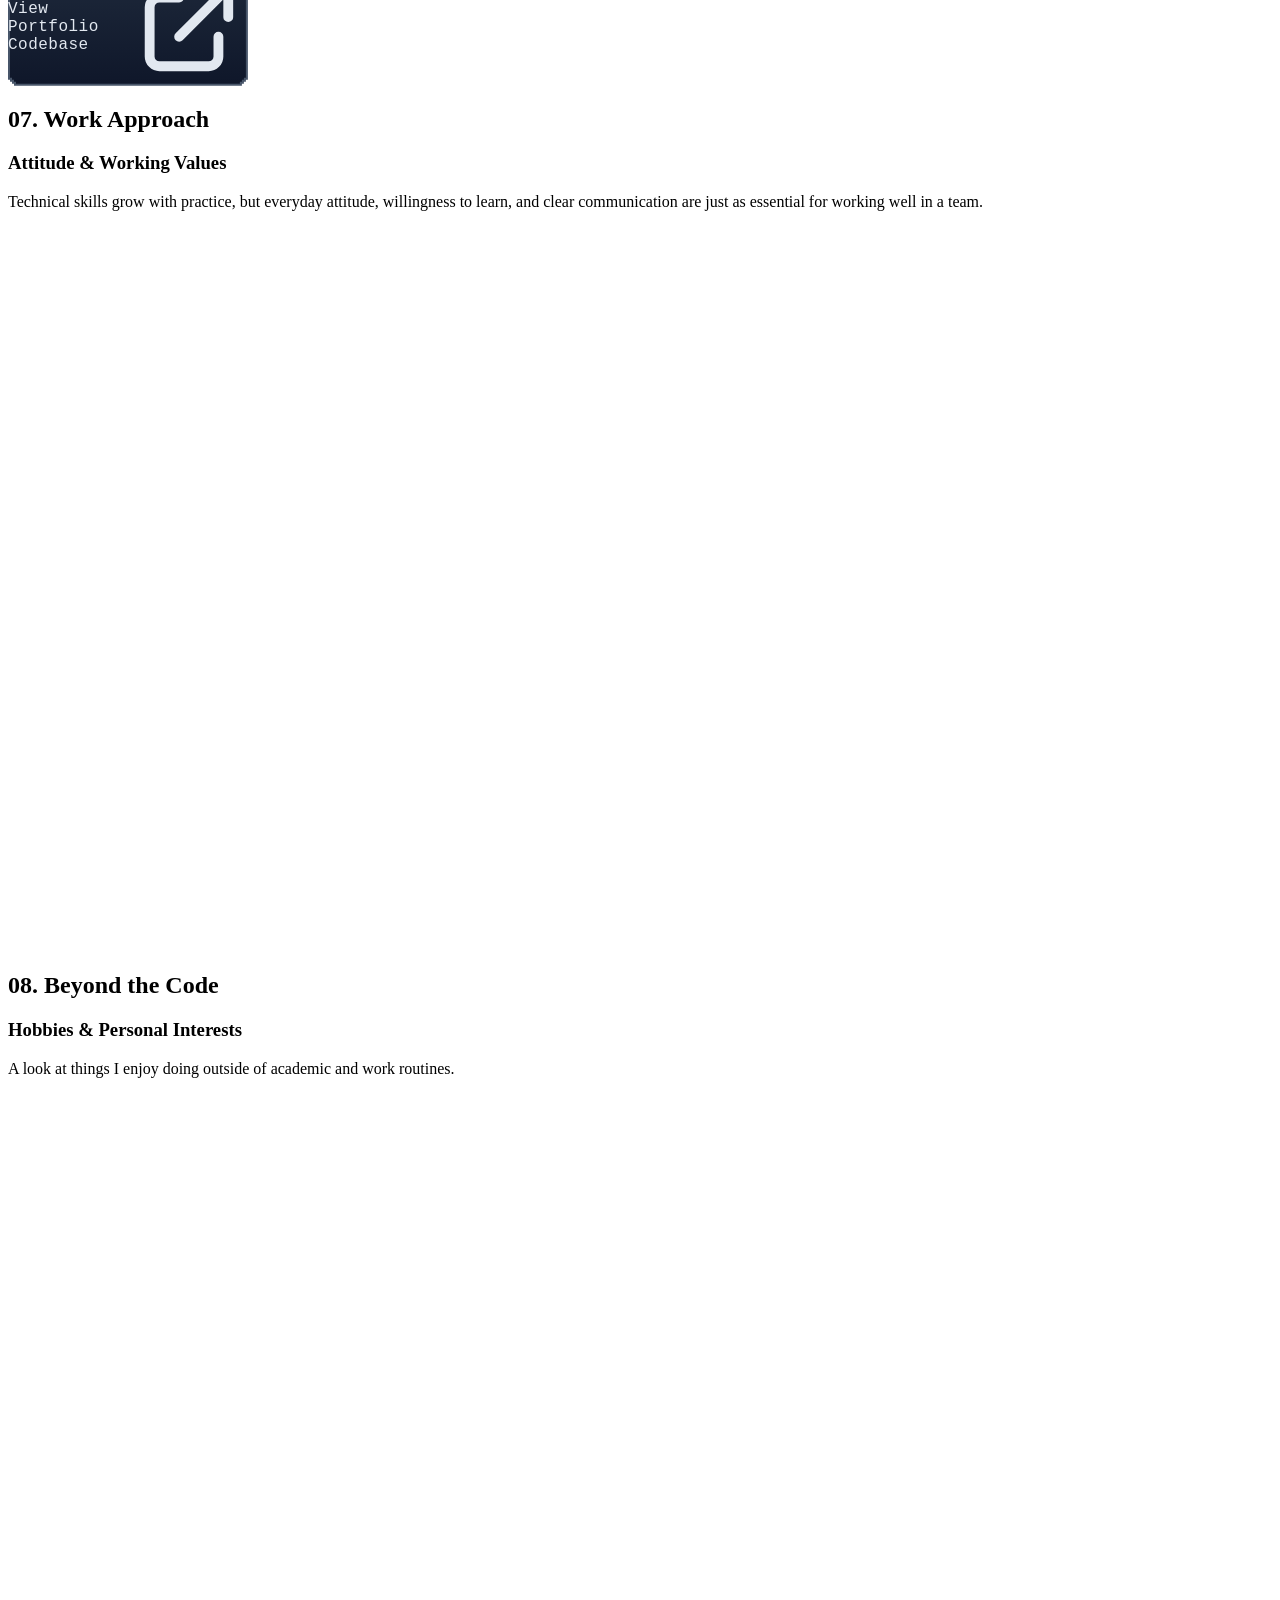
==== commit a71e3d7e: "feat(i18n): honor the ?lang=en|es URL parameter before the saved preference" ====
--- a/index.html
+++ b/index.html
@@ -116,6 +116,11 @@
       document.documentElement.classList.remove('light');
     }
 
+    // A ?lang=en|es link wins over the saved preference, so a language can be shared by URL
+    const urlLang = new URLSearchParams(window.location.search).get('lang');
+    if (urlLang === 'en' || urlLang === 'es') {
+      localStorage.setItem('portfolio_lang', urlLang);
+    }
     const savedLang = localStorage.getItem('portfolio_lang') || 'en';
     document.documentElement.lang = savedLang;
     window.__portfolioLoaderActive = true;
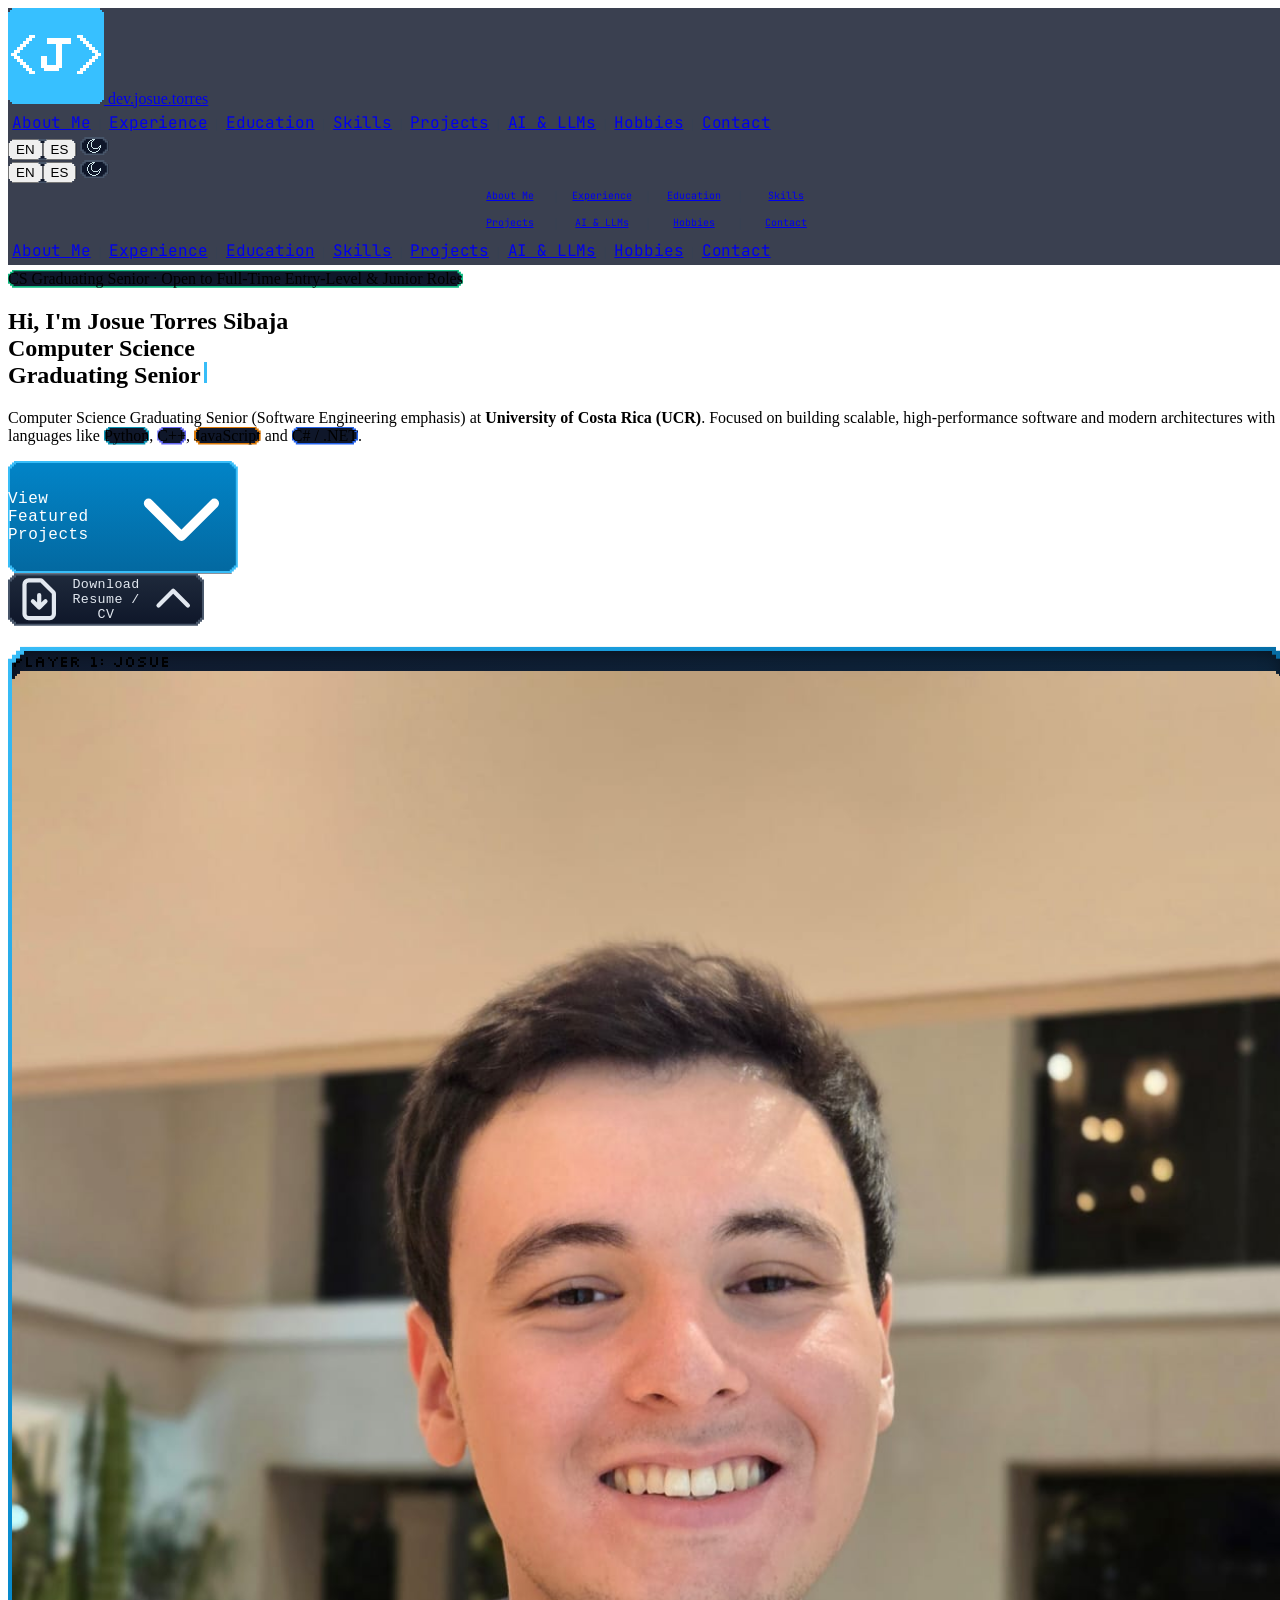
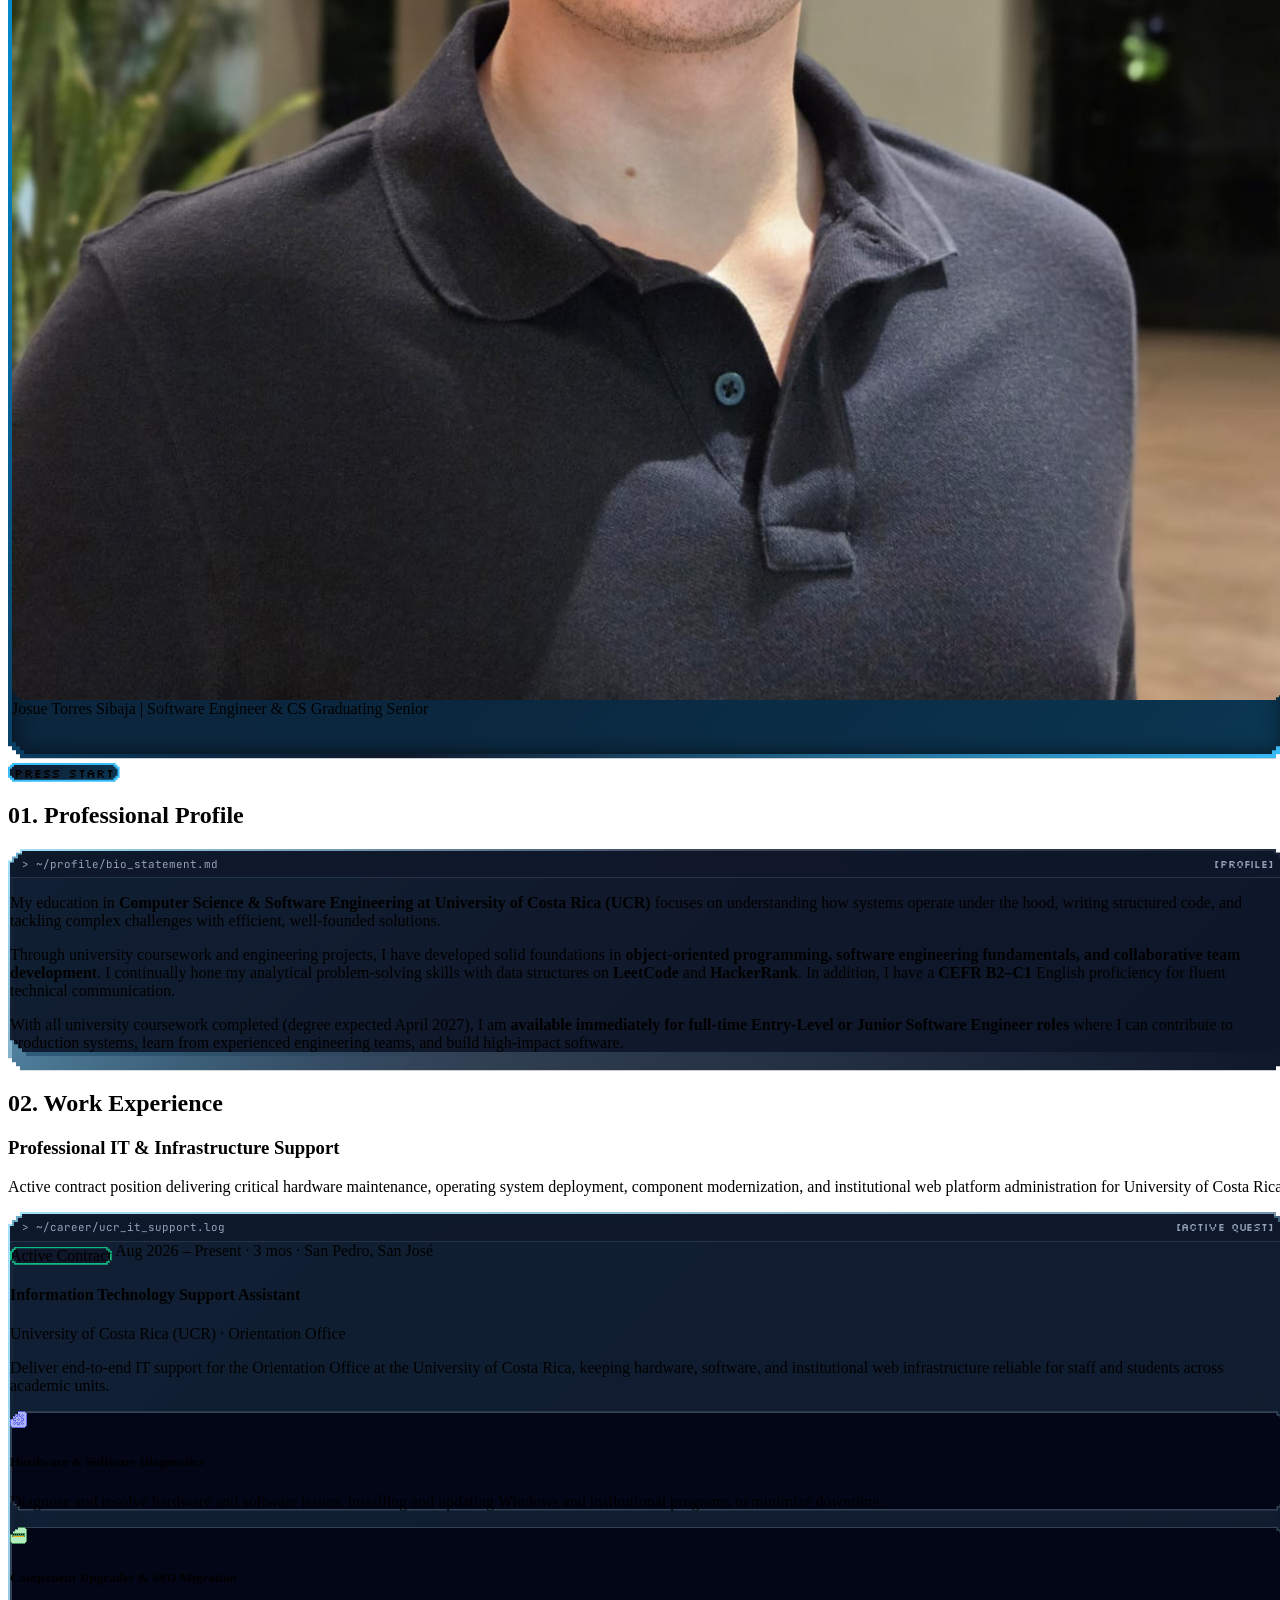
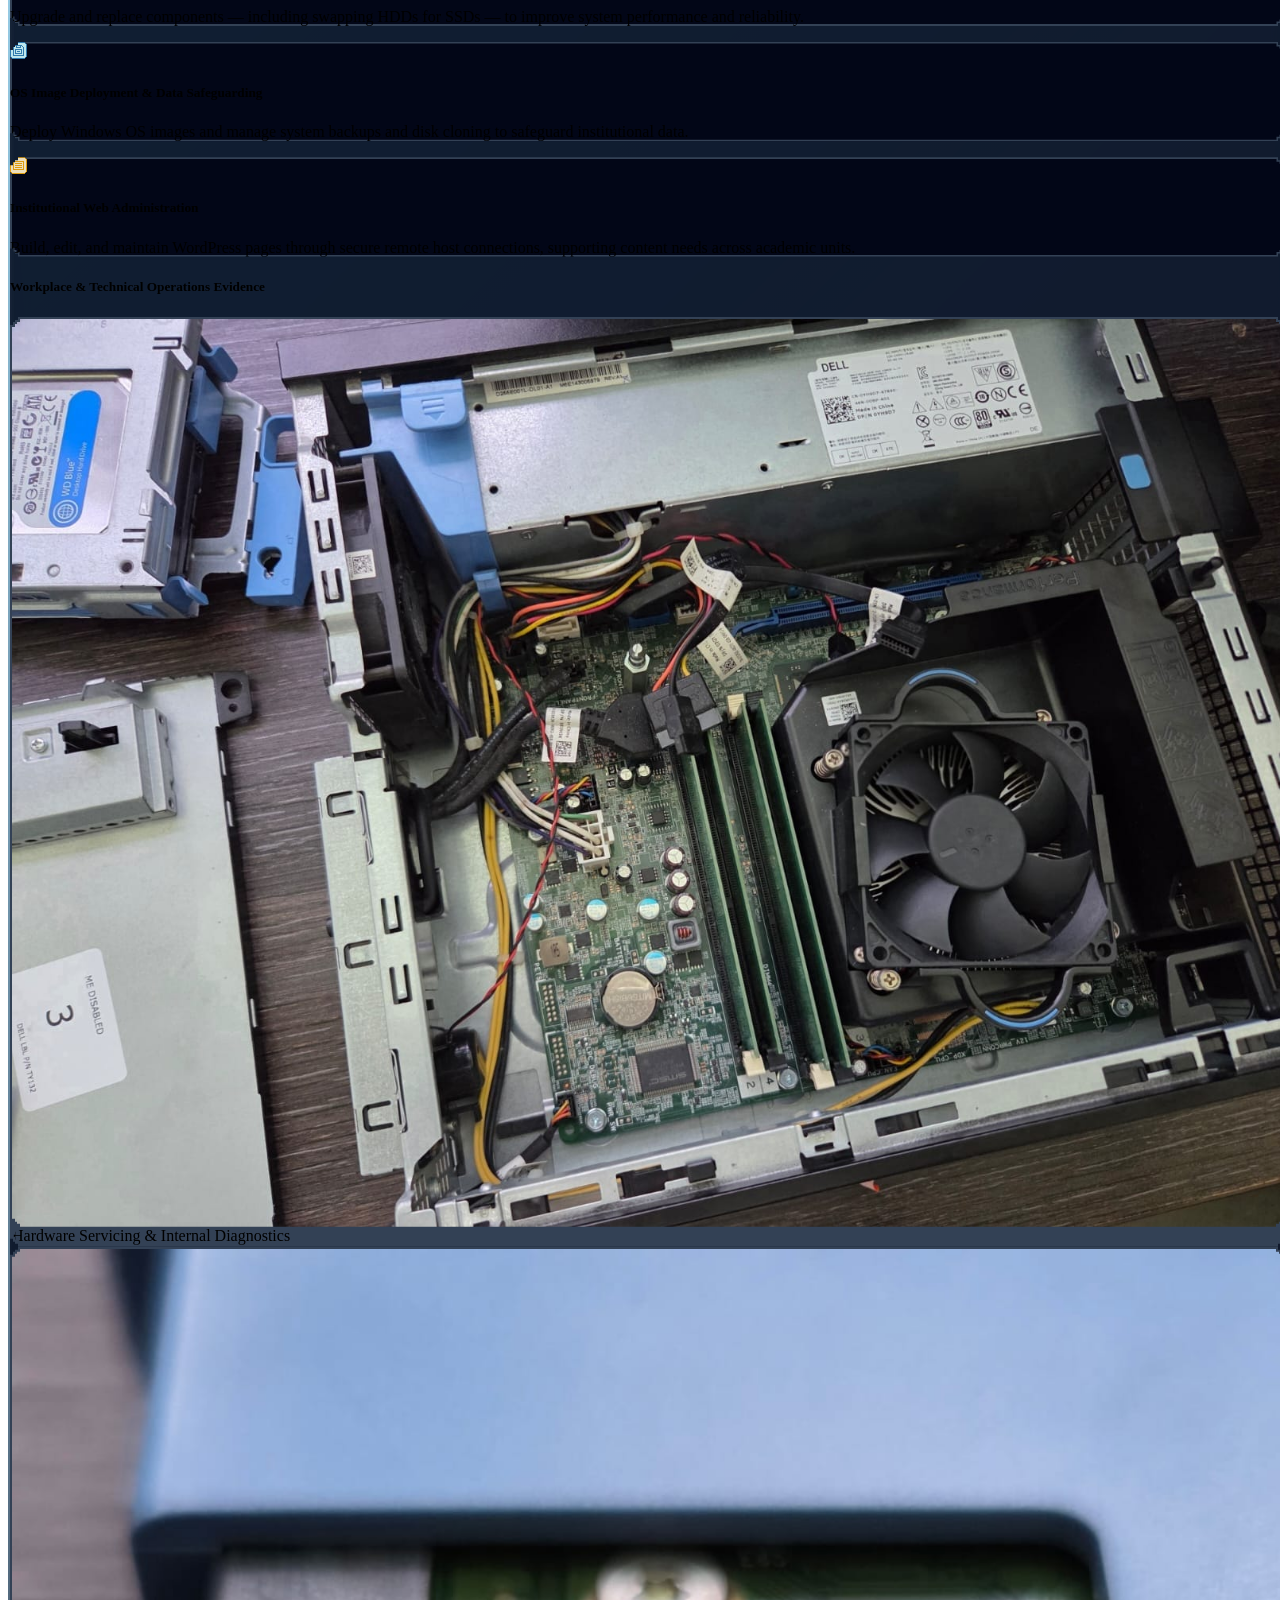
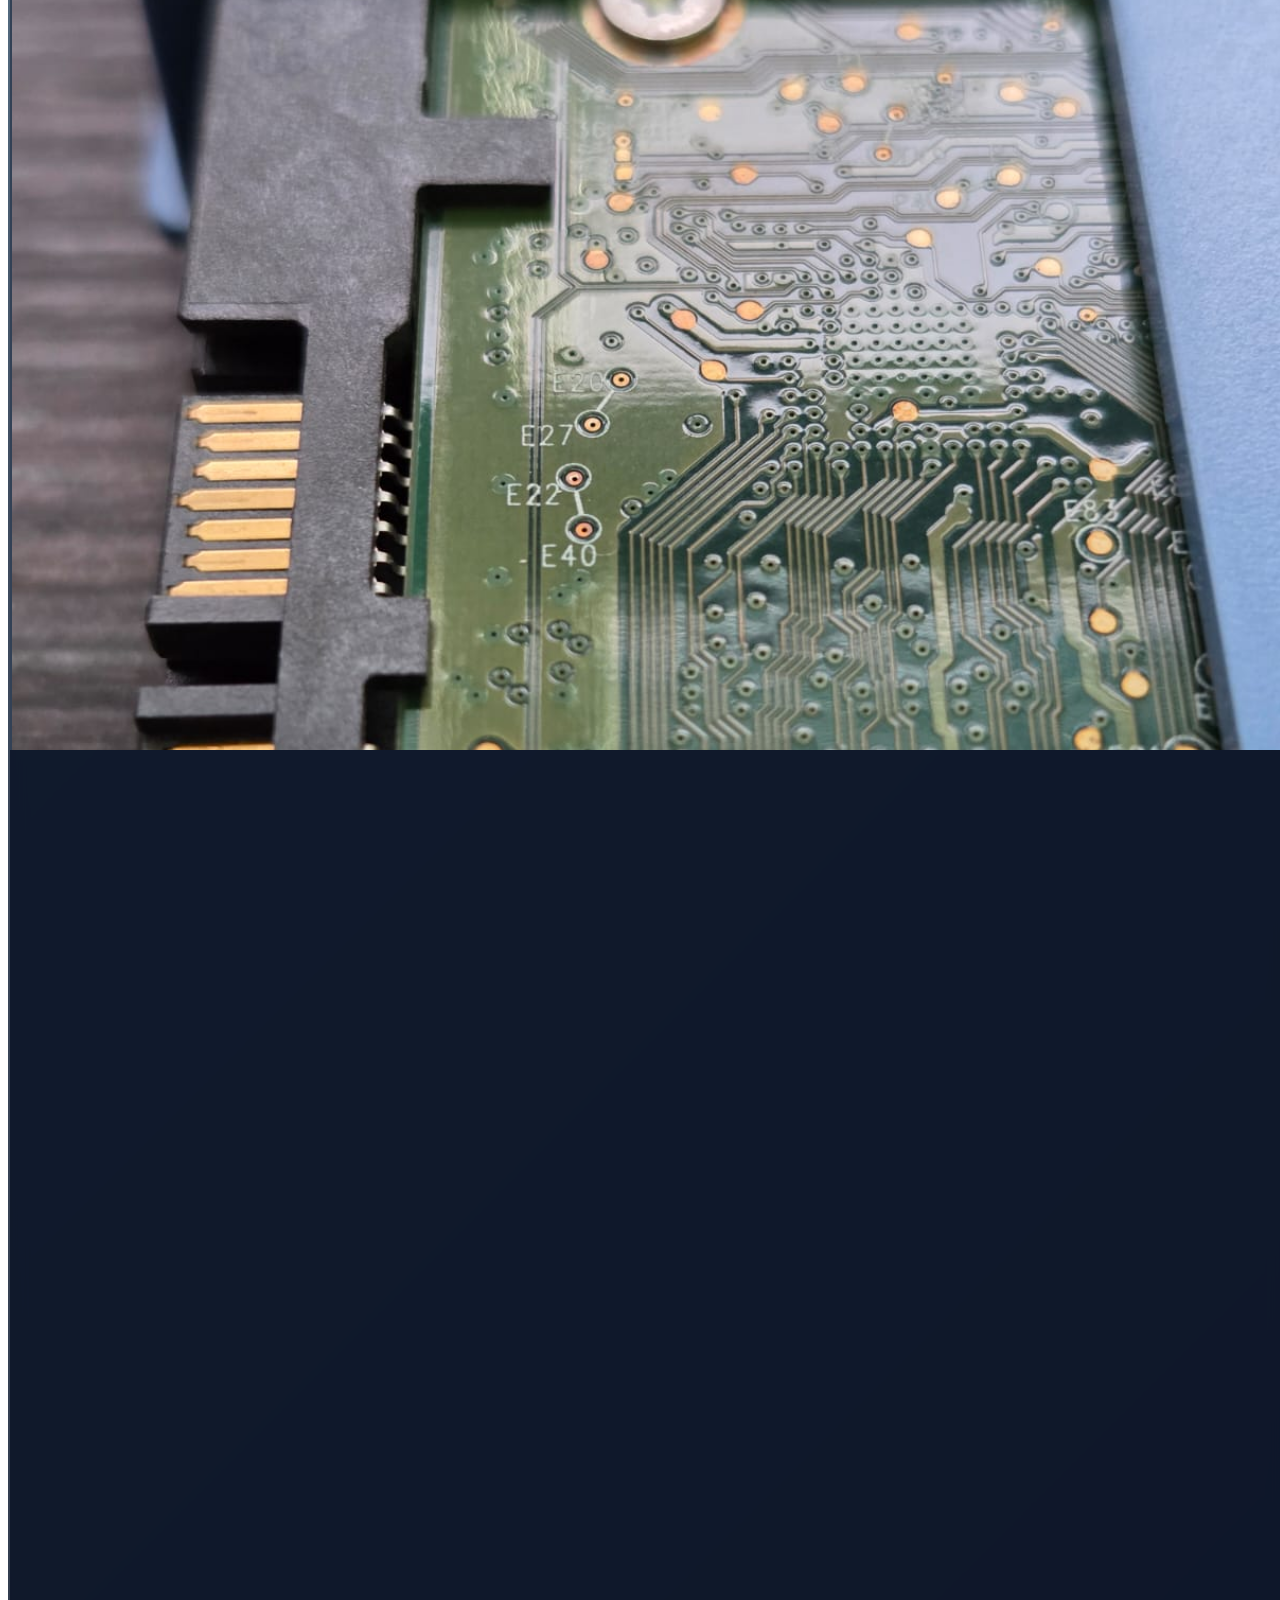
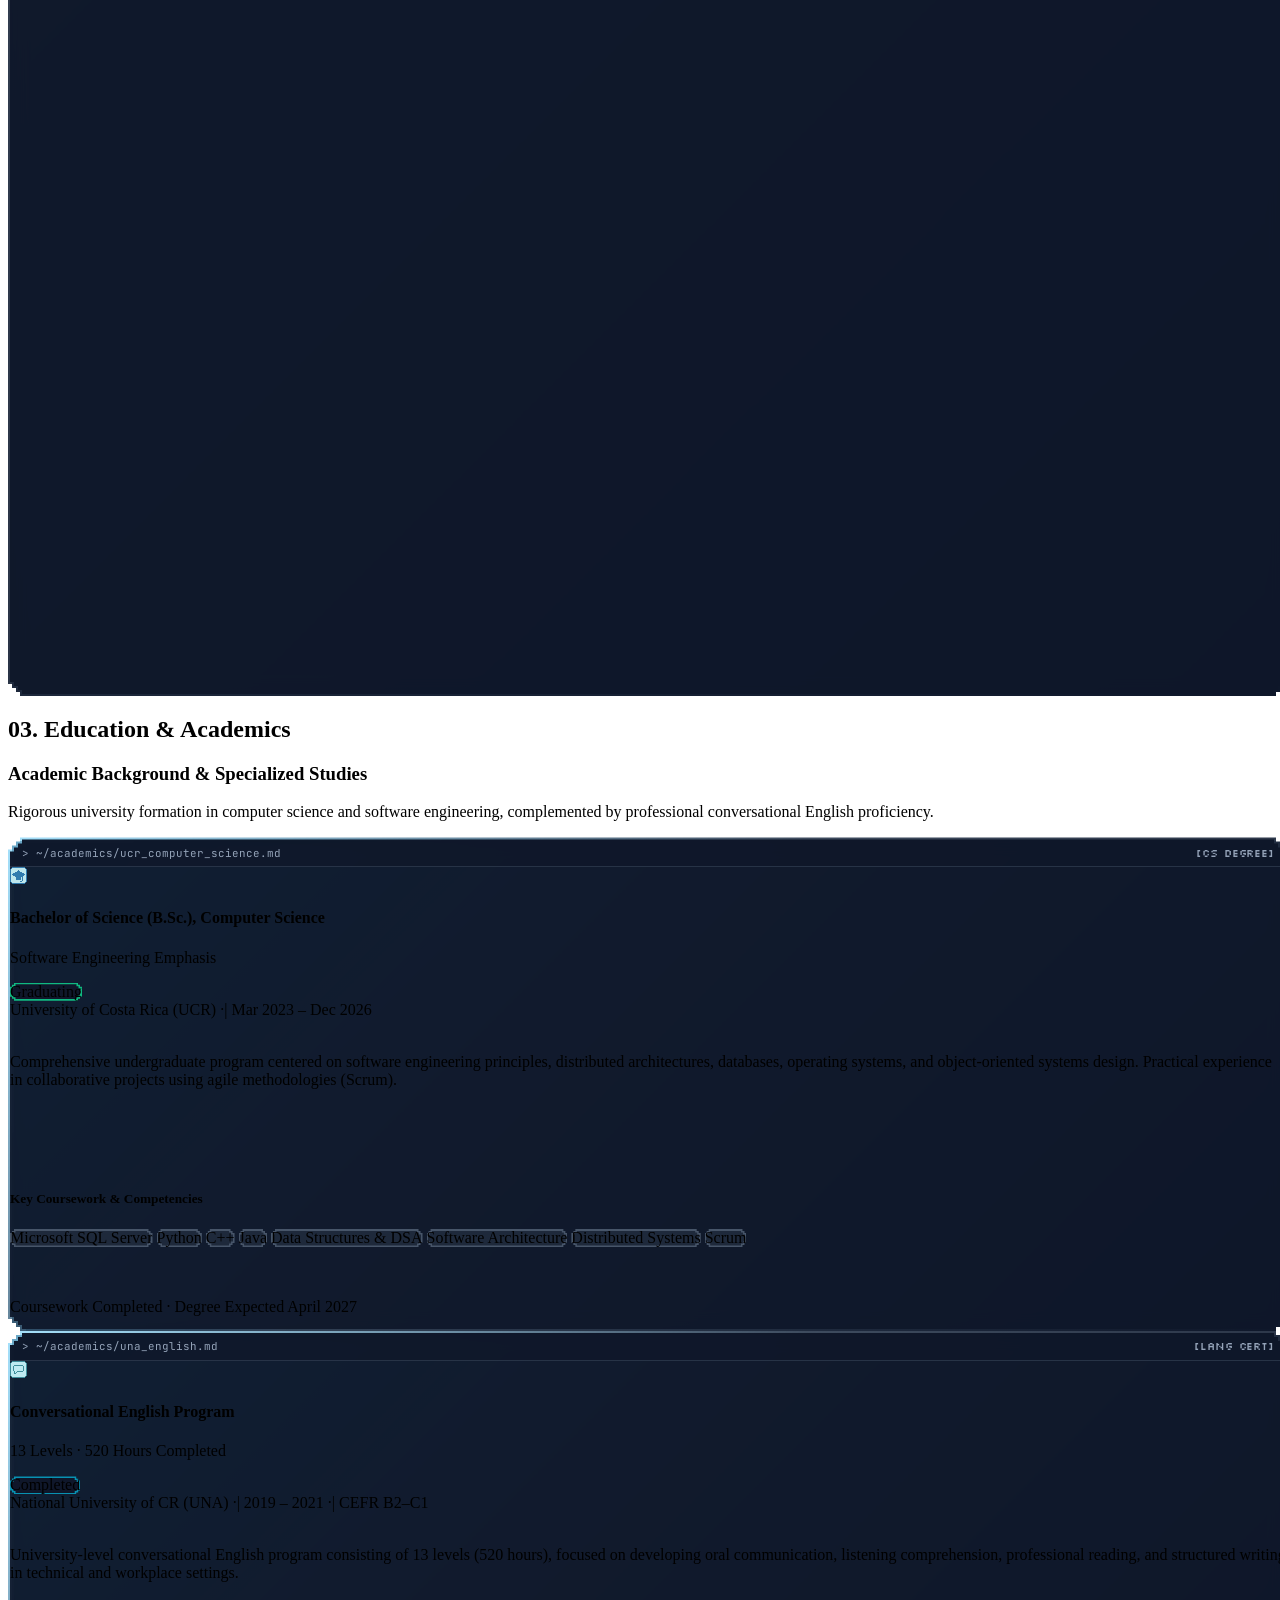
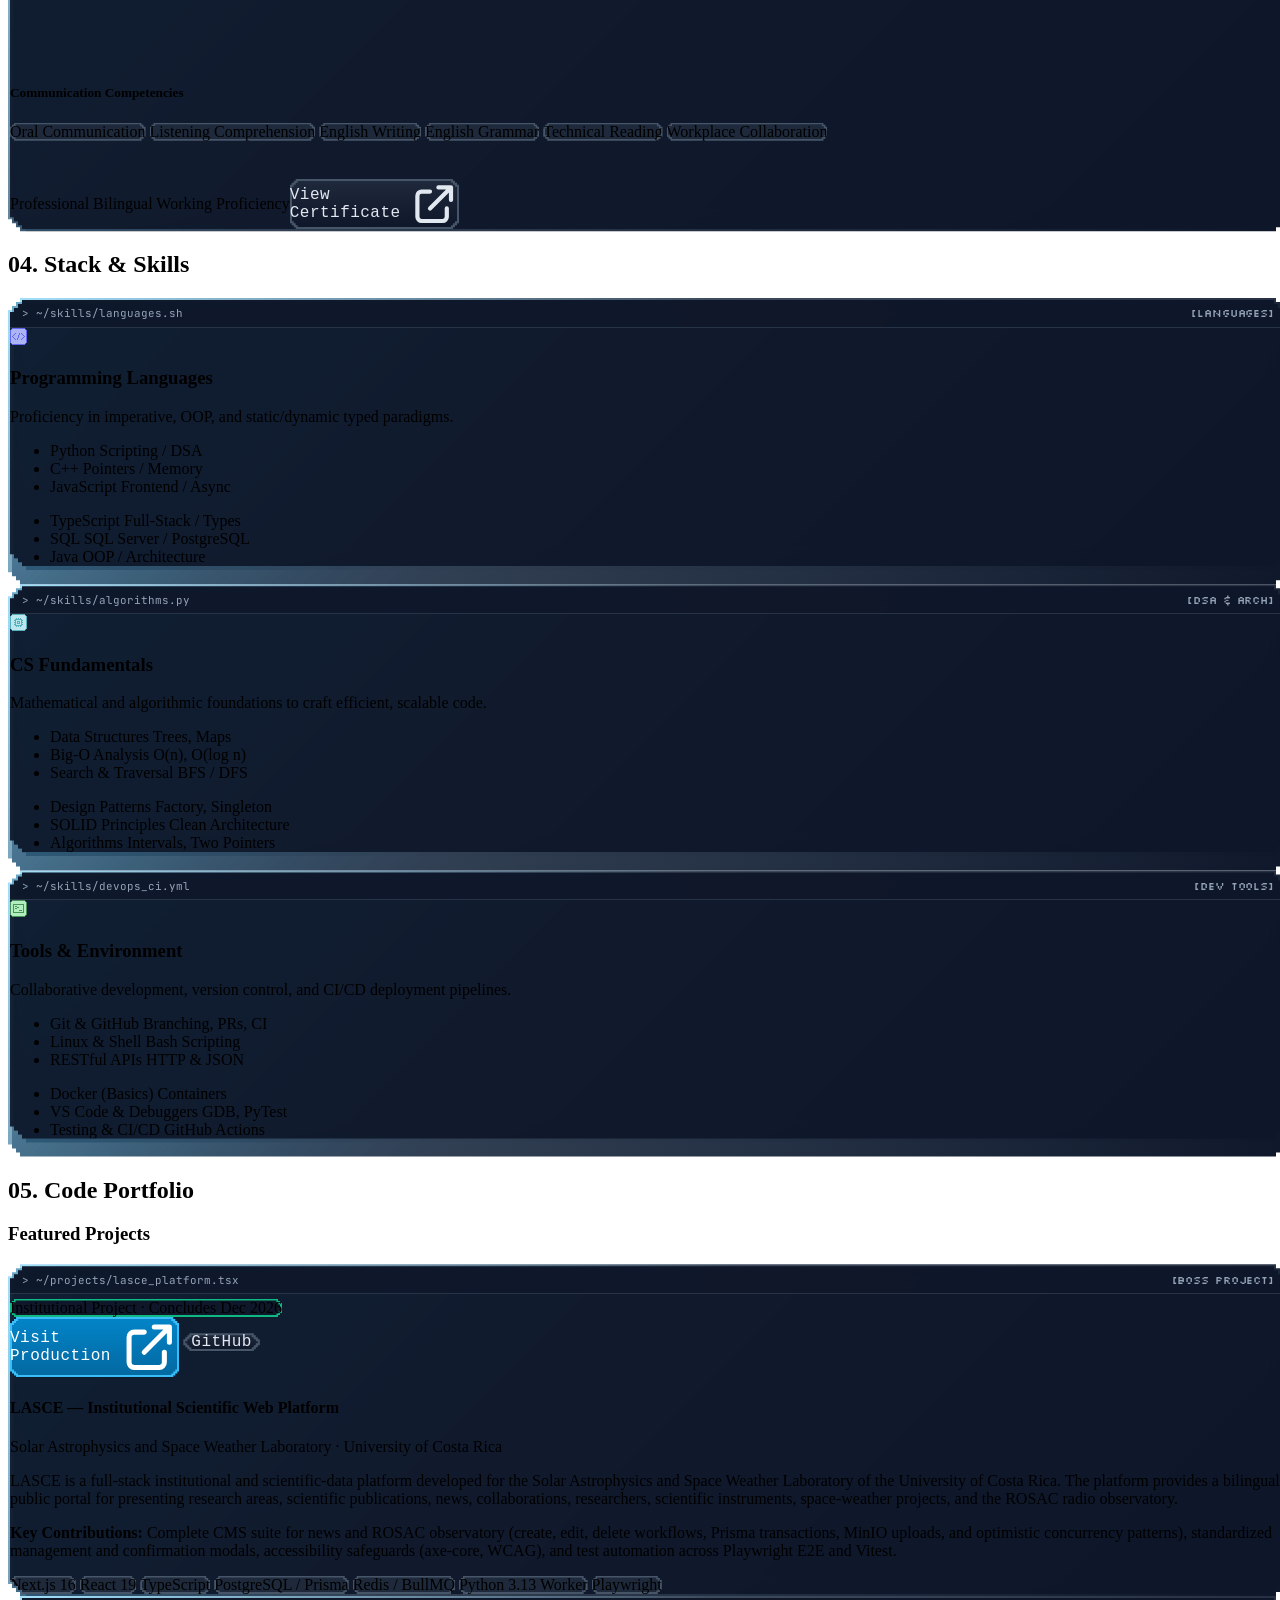
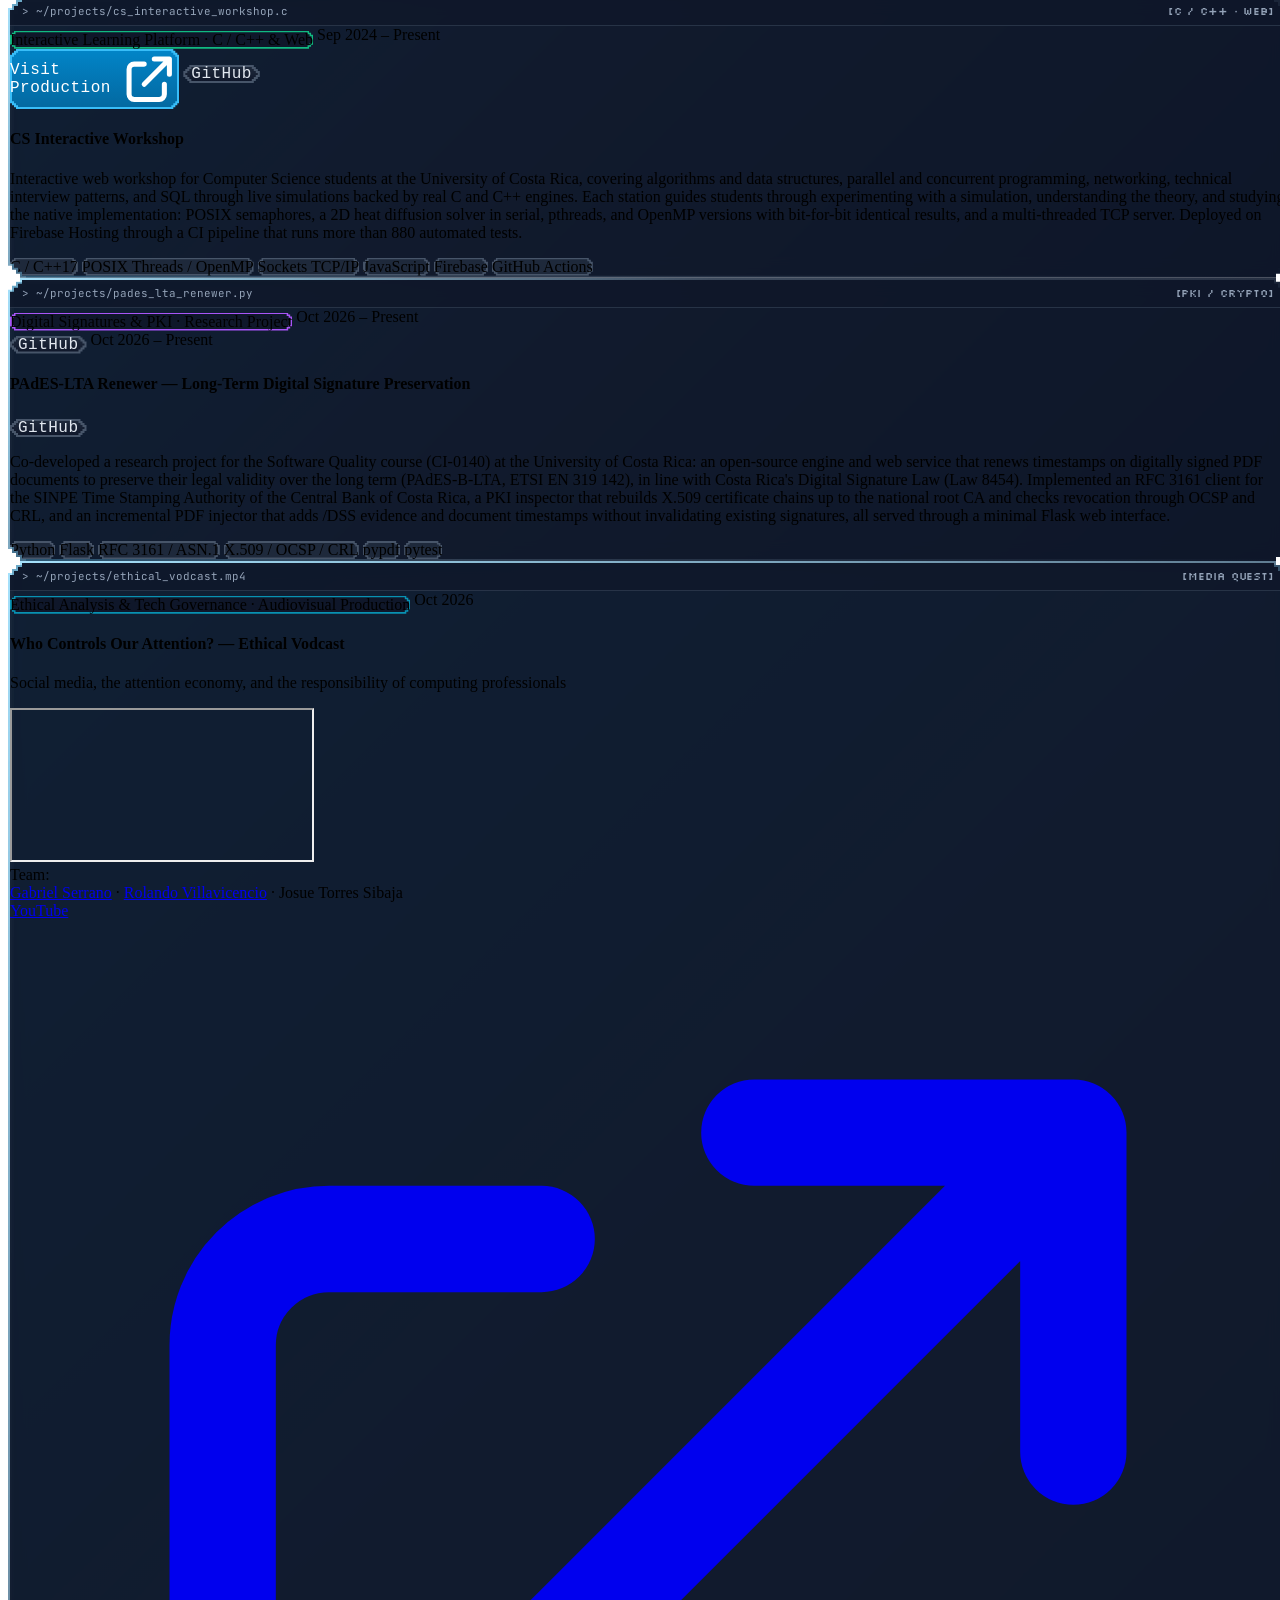
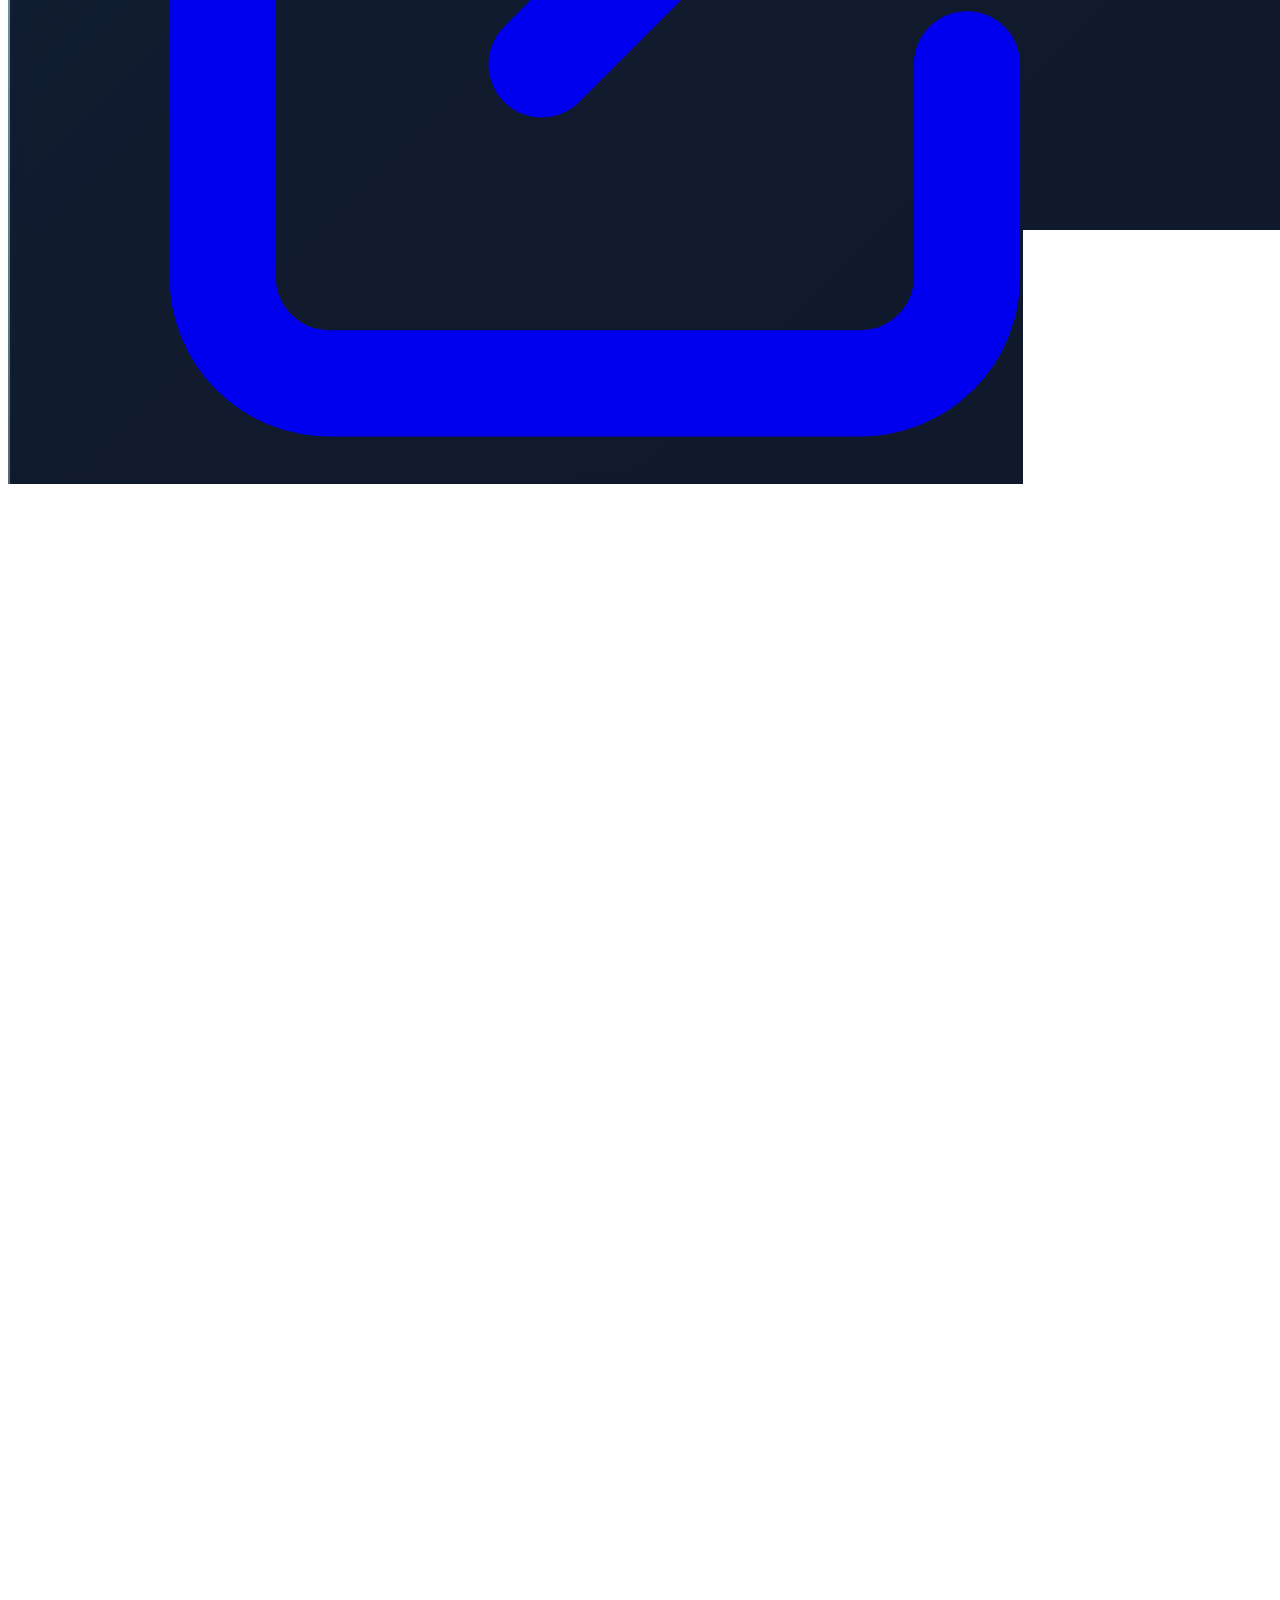
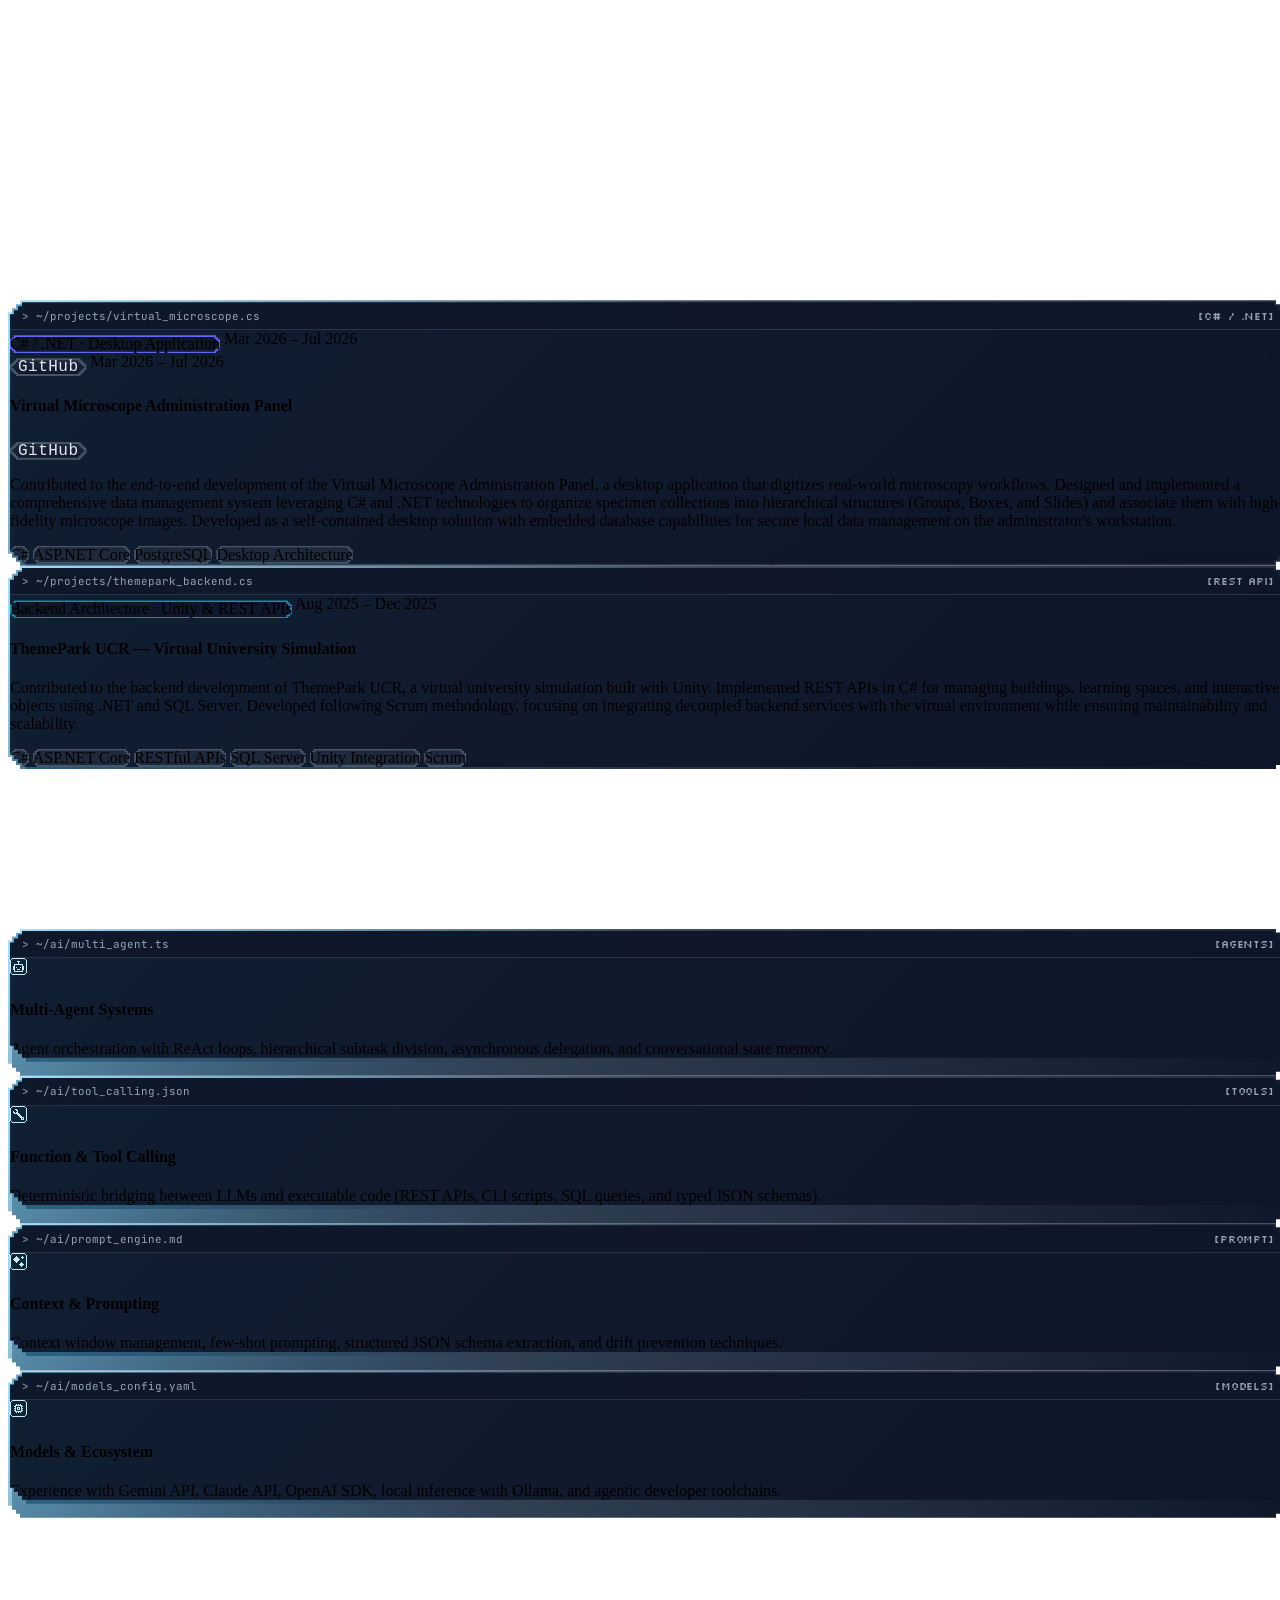
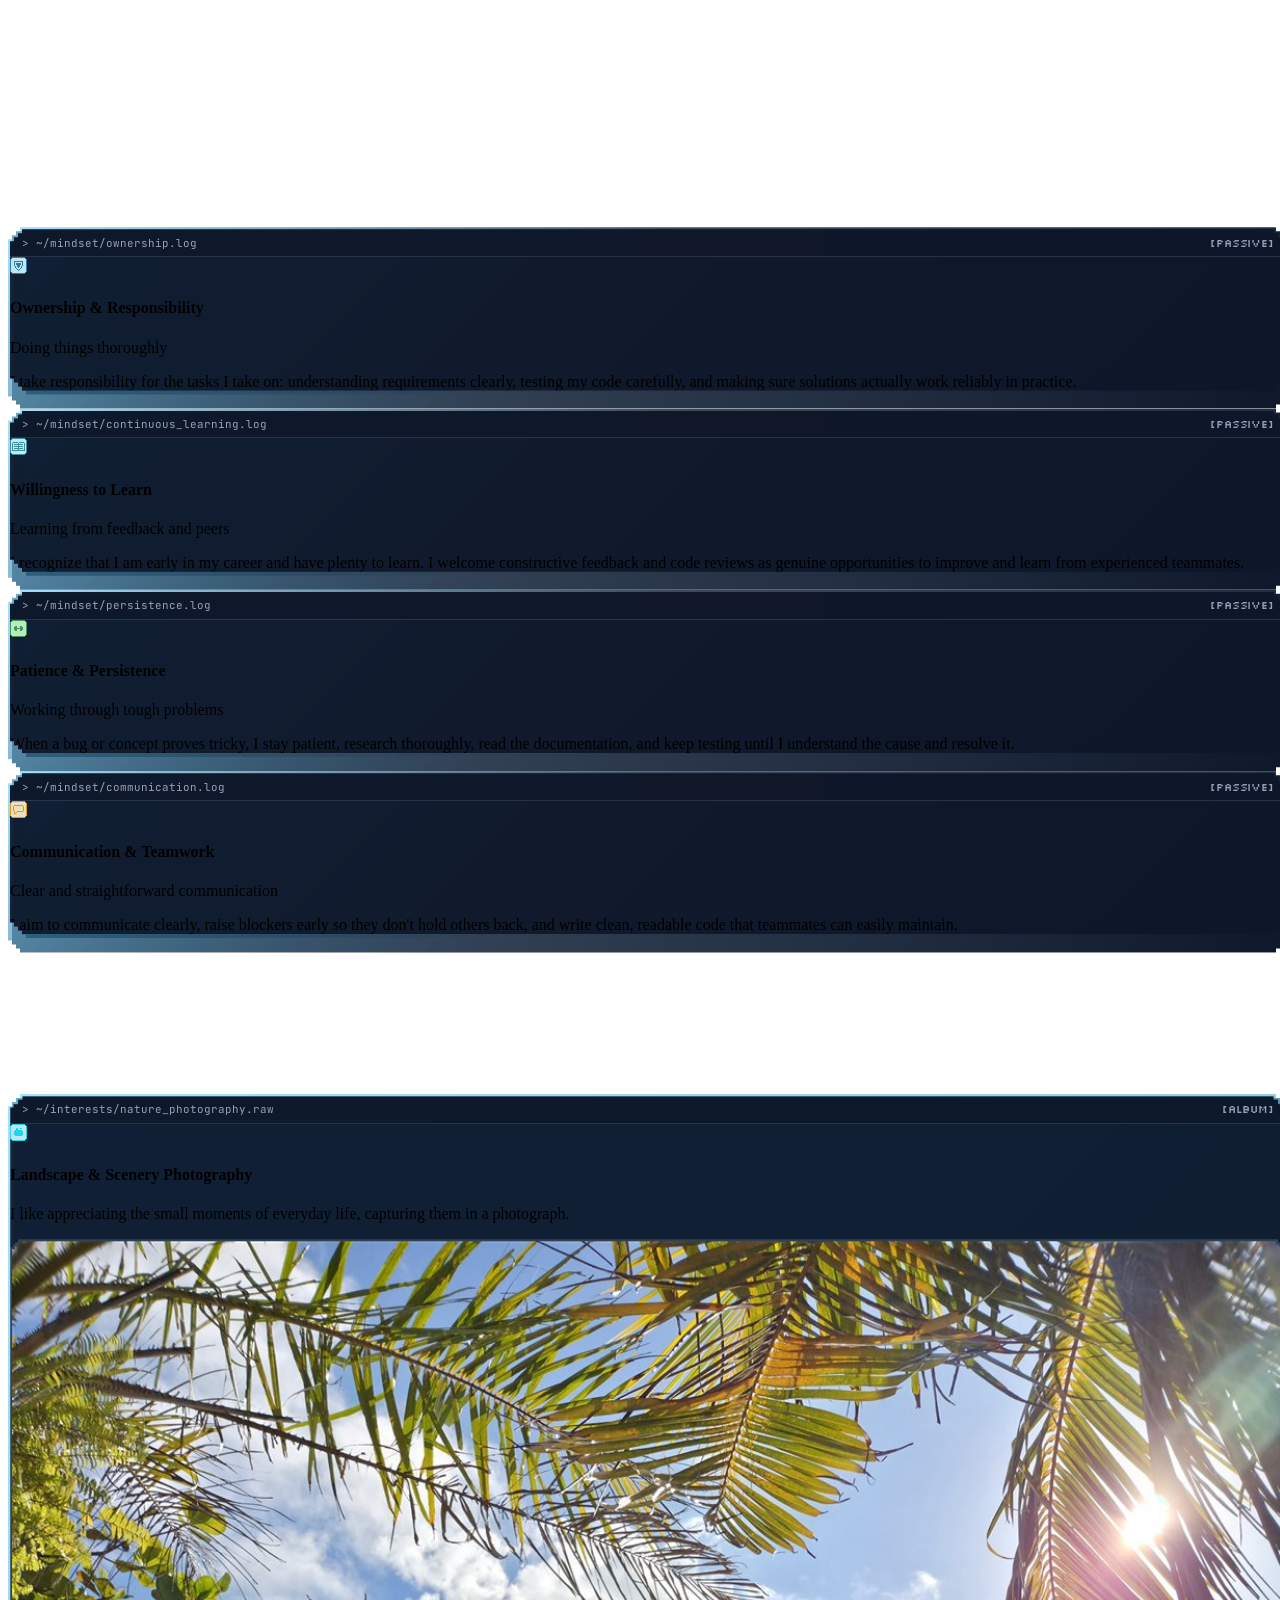
==== commit 8121bb33: "feat(a11y): translate aria-labels and tooltips with data-i18n-aria and data-i18n-title" ====
--- a/index.html
+++ b/index.html
@@ -292,7 +292,7 @@
       <!-- Desktop & Tablet Actions: Language, Theme -->
       <div class="hidden md:flex items-center gap-2">
         <!-- Language Switcher Desktop/Tablet (Pixel Art Style) -->
-        <div class="lang-switch-chassis h-8 inline-flex items-center p-0.5 text-xs font-mono select-none pixel-corners-btn" role="group" aria-label="Language selection">
+        <div class="lang-switch-chassis h-8 inline-flex items-center p-0.5 text-xs font-mono select-none pixel-corners-btn" role="group" aria-label="Language selection" data-i18n-aria="aria_lang_selection">
           <button id="lang-btn-en" type="button" class="lang-switch-btn w-7 h-full pixel-corners-btn font-mono font-bold transition-all bg-brand-600 text-white shadow-sm flex items-center justify-center leading-none text-xs select-none" aria-label="Switch to English">EN</button>
           <button id="lang-btn-es" type="button" class="lang-switch-btn w-7 h-full pixel-corners-btn font-mono font-bold transition-all text-slate-400 hover:text-white flex items-center justify-center leading-none text-xs select-none" aria-label="Cambiar a Español">ES</button>
         </div>
@@ -307,7 +307,7 @@
       <!-- Mobile Right Controls (Lang, Theme) -->
       <div class="flex items-center gap-1.5 sm:gap-2 md:hidden">
         <!-- Language Switcher Mobile (Pixel Art Style) -->
-        <div class="lang-switch-chassis h-8 inline-flex items-center p-0.5 text-xs font-mono select-none pixel-corners-btn" role="group" aria-label="Mobile language selector">
+        <div class="lang-switch-chassis h-8 inline-flex items-center p-0.5 text-xs font-mono select-none pixel-corners-btn" role="group" aria-label="Mobile language selector" data-i18n-aria="aria_lang_selection_mobile">
           <button id="lang-btn-en-m" type="button" class="lang-switch-btn w-6 h-full pixel-corners-btn font-mono font-bold transition-all bg-brand-600 text-white shadow-sm flex items-center justify-center leading-none text-[11px] select-none" aria-label="Switch to English">EN</button>
           <button id="lang-btn-es-m" type="button" class="lang-switch-btn w-6 h-full pixel-corners-btn font-mono font-bold transition-all text-slate-400 hover:text-white flex items-center justify-center leading-none text-[11px] select-none" aria-label="Cambiar a Español">ES</button>
         </div>
@@ -435,19 +435,19 @@
 
             <!-- Quick Links: GitHub & LinkedIn -->
             <div class="flex items-center justify-center sm:justify-start gap-2.5 sm:gap-2 w-full sm:w-auto mt-1 sm:mt-0">
-              <a href="https://github.com/josuetorres27" target="_blank" rel="noopener noreferrer" aria-label="GitHub Profile" class="pixel-btn pixel-btn-icon pixel-corners-btn p-3 text-slate-400 hover:text-white">
+              <a href="https://github.com/josuetorres27" target="_blank" rel="noopener noreferrer" aria-label="GitHub Profile" data-i18n-aria="aria_github_profile" class="pixel-btn pixel-btn-icon pixel-corners-btn p-3 text-slate-400 hover:text-white">
                 <svg class="w-5 h-5 fill-current" viewBox="0 0 24 24">
                   <path fill-rule="evenodd" clip-rule="evenodd" d="M12 2C6.477 2 2 6.484 2 12.017c0 4.425 2.865 8.18 6.839 9.504.5.092.682-.217.682-.483 0-.237-.008-.868-.013-1.703-2.782.605-3.369-1.343-3.369-1.343-.454-1.158-1.11-1.466-1.11-1.466-.908-.62.069-.608.069-.608 1.003.07 1.53 1.032 1.53 1.032.892 1.53 2.341 1.088 2.91.832.092-.647.35-1.088.636-1.338-2.22-.253-4.555-1.113-4.555-4.951 0-1.093.39-1.988 1.029-2.688-.103-.253-.446-1.272.098-2.65 0 0 .84-.27 2.75 1.026A9.564 9.564 0 0112 6.844c.85.004 1.705.115 2.504.337 1.909-1.296 2.747-1.027 2.747-1.027.546 1.379.202 2.398.1 2.651.64.7 1.028 1.595 1.028 2.688 0 3.848-2.339 4.695-4.566 4.943.359.309.678.92.678 1.855 0 1.338-.012 2.419-.012 2.747 0 .268.18.58.688.482A10.019 10.019 0 0022 12.017C22 6.484 17.522 2 12 2z"></path>
                 </svg>
               </a>
 
-              <a href="https://www.linkedin.com/in/josue-torres-sibaja/" target="_blank" rel="noopener noreferrer" aria-label="LinkedIn Profile" class="pixel-btn pixel-btn-icon pixel-corners-btn p-3 text-slate-400 hover:text-white">
+              <a href="https://www.linkedin.com/in/josue-torres-sibaja/" target="_blank" rel="noopener noreferrer" aria-label="LinkedIn Profile" data-i18n-aria="aria_linkedin_profile" class="pixel-btn pixel-btn-icon pixel-corners-btn p-3 text-slate-400 hover:text-white">
                 <svg class="w-5 h-5 fill-current" viewBox="0 0 24 24">
                   <path d="M19 0h-14c-2.761 0-5 2.239-5 5v14c0 2.761 2.239 5 5 5h14c2.762 0 5-2.239 5-5v-14c0-2.761-2.238-5-5-5zm-11 19h-3v-11h3v11zm-1.5-12.268c-.966 0-1.75-.79-1.75-1.764s.784-1.764 1.75-1.764 1.75.79 1.75 1.764-.783 1.764-1.75 1.764zm13.5 12.268h-3v-5.604c0-3.368-4-3.113-4 0v5.604h-3v-11h3v1.765c1.396-2.586 7-2.777 7 2.476v6.759z"/>
                 </svg>
               </a>
 
-              <a href="mailto:dev.josue.torres@gmail.com" aria-label="Send email" class="pixel-btn pixel-btn-icon pixel-corners-btn p-3 text-slate-400 hover:text-white">
+              <a href="mailto:dev.josue.torres@gmail.com" aria-label="Send email" data-i18n-aria="aria_send_email" class="pixel-btn pixel-btn-icon pixel-corners-btn p-3 text-slate-400 hover:text-white">
                 <svg class="w-5 h-5" fill="none" stroke="currentColor" viewBox="0 0 24 24">
                   <path stroke-linecap="round" stroke-linejoin="round" stroke-width="2" d="M3 8l7.89 5.26a2 2 0 002.22 0L21 8M5 19h14a2 2 0 002-2V7a2 2 0 00-2-2H5a2 2 0 00-2 2v10a2 2 0 002 2z"></path>
                 </svg>
@@ -472,7 +472,7 @@
                 </div>
 
                 <!-- Photo Screen -->
-                <div id="hero-photo-card" class="lightbox-trigger relative w-full aspect-[4/5] overflow-hidden pixel-corners-sm cursor-pointer" role="button" tabindex="0" aria-label="Ver fotografía de perfil">
+                <div id="hero-photo-card" class="lightbox-trigger relative w-full aspect-[4/5] overflow-hidden pixel-corners-sm cursor-pointer" role="button" tabindex="0" aria-label="View profile photo" data-i18n-aria="aria_view_profile_photo">
                   <img id="hero-profile-img" src="./img/portfolio.jpeg" alt="Josue Torres Sibaja | Software Engineer & CS Graduating Senior" class="w-full h-full object-cover object-top transition-all duration-300">
                   <span data-i18n="hero_photo_caption" class="sr-only">Josue Torres Sibaja | Software Engineer & CS Graduating Senior</span>
 
@@ -660,21 +660,21 @@
           </div>
 
           <div class="grid grid-cols-1 sm:grid-cols-3 gap-4 sm:gap-5">
-            <div class="lightbox-trigger group relative pixel-corners-sm overflow-hidden border border-slate-800 bg-slate-950 aspect-[4/3] sm:aspect-[3/4] shadow-md transition-all hover:border-brand-500/50" role="button" tabindex="0" aria-label="Ver imagen completa">
+            <div class="lightbox-trigger group relative pixel-corners-sm overflow-hidden border border-slate-800 bg-slate-950 aspect-[4/3] sm:aspect-[3/4] shadow-md transition-all hover:border-brand-500/50" role="button" tabindex="0" aria-label="View full image" data-i18n-aria="aria_view_image">
               <img src="./img/experience/1.jpeg" alt="Workstation Teardown and Motherboard Servicing" class="w-full h-full object-cover object-center transition-all duration-300">
               <div class="absolute inset-0 bg-gradient-to-t from-slate-950/90 via-slate-950/20 to-transparent opacity-0 group-hover:opacity-100 transition-opacity duration-300 flex items-end p-4">
                 <span data-i18n="experience_img2_caption" class="text-xs font-semibold text-white drop-shadow">Hardware Servicing & Internal Diagnostics</span>
               </div>
             </div>
 
-            <div class="lightbox-trigger group relative pixel-corners-sm overflow-hidden border border-slate-800 bg-slate-950 aspect-[4/3] sm:aspect-[3/4] shadow-md transition-all hover:border-brand-500/50" role="button" tabindex="0" aria-label="Ver imagen completa">
+            <div class="lightbox-trigger group relative pixel-corners-sm overflow-hidden border border-slate-800 bg-slate-950 aspect-[4/3] sm:aspect-[3/4] shadow-md transition-all hover:border-brand-500/50" role="button" tabindex="0" aria-label="View full image" data-i18n-aria="aria_view_image">
               <img src="./img/experience/2.jpeg" alt="Storage Component Diagnostic and HDD to SSD Upgrade" class="w-full h-full object-cover object-center transition-all duration-300">
               <div class="absolute inset-0 bg-gradient-to-t from-slate-950/90 via-slate-950/20 to-transparent opacity-0 group-hover:opacity-100 transition-opacity duration-300 flex items-end p-4">
                 <span data-i18n="experience_img3_caption" class="text-xs font-semibold text-white drop-shadow">Storage Upgrades & SATA Diagnostics</span>
               </div>
             </div>
 
-            <div class="lightbox-trigger group relative pixel-corners-sm overflow-hidden border border-slate-800 bg-slate-950 aspect-[4/3] sm:aspect-[3/4] shadow-md transition-all hover:border-brand-500/50" role="button" tabindex="0" aria-label="Ver imagen completa">
+            <div class="lightbox-trigger group relative pixel-corners-sm overflow-hidden border border-slate-800 bg-slate-950 aspect-[4/3] sm:aspect-[3/4] shadow-md transition-all hover:border-brand-500/50" role="button" tabindex="0" aria-label="View full image" data-i18n-aria="aria_view_image">
               <img src="./img/experience/3.jpeg" alt="Oficina de Orientación - Universidad de Costa Rica" class="w-full h-full object-cover object-center transition-all duration-300">
               <div class="absolute inset-0 bg-gradient-to-t from-slate-950/90 via-slate-950/20 to-transparent opacity-0 group-hover:opacity-100 transition-opacity duration-300 flex items-end p-4">
                 <span data-i18n="experience_img1_caption" class="text-xs font-semibold text-white drop-shadow">Orientation Office · Universidad de Costa Rica</span>
@@ -1077,7 +1077,7 @@
                 <span data-i18n="lasce_btn">Visit Production</span>
                 <svg class="w-3.5 h-3.5" fill="none" stroke="currentColor" viewBox="0 0 24 24"><path stroke-linecap="round" stroke-linejoin="round" stroke-width="2" d="M10 6H6a2 2 0 00-2 2v10a2 2 0 002 2h10a2 2 0 002-2v-4M14 4h6m0 0v6m0-6L10 14"></path></svg>
               </a>
-              <a href="https://github.com/LasceUCR/lasce" target="_blank" rel="noopener noreferrer" class="pixel-btn pixel-btn-secondary pixel-corners-btn px-3.5 py-1.5 text-xs font-semibold uppercase tracking-wider shrink-0 inline-flex items-center justify-center gap-2" aria-label="Ver repositorio de LASCE en GitHub">
+              <a href="https://github.com/LasceUCR/lasce" target="_blank" rel="noopener noreferrer" class="pixel-btn pixel-btn-secondary pixel-corners-btn px-3.5 py-1.5 text-xs font-semibold uppercase tracking-wider shrink-0 inline-flex items-center justify-center gap-2" aria-label="View LASCE repository on GitHub" data-i18n-aria="aria_gh_lasce">
                 <svg class="w-4 h-4 fill-current text-slate-300" viewBox="0 0 24 24"><path fill-rule="evenodd" clip-rule="evenodd" d="M12 2C6.477 2 2 6.484 2 12.017c0 4.425 2.865 8.18 6.839 9.504.5.092.682-.217.682-.483 0-.237-.008-.868-.013-1.703-2.782.605-3.369-1.343-3.369-1.343-.454-1.158-1.11-1.466-1.11-1.466-.908-.62.069-.608.069-.608 1.003.07 1.53 1.032 1.53 1.032.892 1.53 2.341 1.088 2.91.832.092-.647.35-1.088.636-1.338-2.22-.253-4.555-1.113-4.555-4.951 0-1.093.39-1.988 1.029-2.688-.103-.253-.446-1.272.098-2.65 0 0 .84-.27 2.75 1.026A9.564 9.564 0 0112 6.844c.85.004 1.705.115 2.504.337 1.909-1.296 2.747-1.027 2.747-1.027.546 1.379.202 2.398.1 2.651.64.7 1.028 1.595 1.028 2.688 0 3.848-2.339 4.695-4.566 4.943.359.309.678.92.678 1.855 0 1.338-.012 2.419-.012 2.747 0 .268.18.58.688.482A10.019 10.019 0 0022 12.017C22 6.484 17.522 2 12 2z"></path></svg>
                 <span>GitHub</span>
                 <svg class="w-3.5 h-3.5 text-slate-400" fill="none" stroke="currentColor" viewBox="0 0 24 24"><path stroke-linecap="round" stroke-linejoin="round" stroke-width="2" d="M10 6H6a2 2 0 00-2 2v10a2 2 0 002 2h10a2 2 0 002-2v-4M14 4h6m0 0v6m0-6L10 14"></path></svg>
@@ -1140,7 +1140,7 @@
                 <span data-i18n="p3_btn">Visit Production</span>
                 <svg class="w-3.5 h-3.5" fill="none" stroke="currentColor" viewBox="0 0 24 24"><path stroke-linecap="round" stroke-linejoin="round" stroke-width="2" d="M10 6H6a2 2 0 00-2 2v10a2 2 0 002 2h10a2 2 0 002-2v-4M14 4h6m0 0v6m0-6L10 14"></path></svg>
               </a>
-              <a href="https://github.com/josuetorres27/cs-interactive-workshop" target="_blank" rel="noopener noreferrer" class="pixel-btn pixel-btn-secondary pixel-corners-btn px-3.5 py-1.5 text-xs font-semibold uppercase tracking-wider shrink-0 inline-flex items-center justify-center gap-2" aria-label="Ver repositorio de CS Interactive Workshop en GitHub">
+              <a href="https://github.com/josuetorres27/cs-interactive-workshop" target="_blank" rel="noopener noreferrer" class="pixel-btn pixel-btn-secondary pixel-corners-btn px-3.5 py-1.5 text-xs font-semibold uppercase tracking-wider shrink-0 inline-flex items-center justify-center gap-2" aria-label="View CS Interactive Workshop repository on GitHub" data-i18n-aria="aria_gh_workshop">
                 <svg class="w-4 h-4 fill-current text-slate-300" viewBox="0 0 24 24"><path fill-rule="evenodd" clip-rule="evenodd" d="M12 2C6.477 2 2 6.484 2 12.017c0 4.425 2.865 8.18 6.839 9.504.5.092.682-.217.682-.483 0-.237-.008-.868-.013-1.703-2.782.605-3.369-1.343-3.369-1.343-.454-1.158-1.11-1.466-1.11-1.466-.908-.62.069-.608.069-.608 1.003.07 1.53 1.032 1.53 1.032.892 1.53 2.341 1.088 2.91.832.092-.647.35-1.088.636-1.338-2.22-.253-4.555-1.113-4.555-4.951 0-1.093.39-1.988 1.029-2.688-.103-.253-.446-1.272.098-2.65 0 0 .84-.27 2.75 1.026A9.564 9.564 0 0112 6.844c.85.004 1.705.115 2.504.337 1.909-1.296 2.747-1.027 2.747-1.027.546 1.379.202 2.398.1 2.651.64.7 1.028 1.595 1.028 2.688 0 3.848-2.339 4.695-4.566 4.943.359.309.678.92.678 1.855 0 1.338-.012 2.419-.012 2.747 0 .268.18.58.688.482A10.019 10.019 0 0022 12.017C22 6.484 17.522 2 12 2z"></path></svg>
                 <span>GitHub</span>
                 <svg class="w-3.5 h-3.5 text-slate-400" fill="none" stroke="currentColor" viewBox="0 0 24 24"><path stroke-linecap="round" stroke-linejoin="round" stroke-width="2" d="M10 6H6a2 2 0 00-2 2v10a2 2 0 002 2h10a2 2 0 002-2v-4M14 4h6m0 0v6m0-6L10 14"></path></svg>
@@ -1191,7 +1191,7 @@
                 <span data-i18n="p4_date" class="hidden sm:inline text-xs font-mono text-slate-400">Oct 2026 – Present</span>
               </div>
               <div class="flex items-center gap-2.5 sm:gap-3 mb-3 sm:hidden">
-                <a href="https://github.com/josuetorres27/pades-lta-renewer" target="_blank" rel="noopener noreferrer" class="pixel-btn pixel-btn-secondary pixel-corners-btn px-3 py-1.5 text-xs font-semibold uppercase tracking-wider shrink-0 inline-flex items-center gap-1.5" aria-label="Ver repositorio de PAdES-LTA Renewer en GitHub">
+                <a href="https://github.com/josuetorres27/pades-lta-renewer" target="_blank" rel="noopener noreferrer" class="pixel-btn pixel-btn-secondary pixel-corners-btn px-3 py-1.5 text-xs font-semibold uppercase tracking-wider shrink-0 inline-flex items-center gap-1.5" aria-label="View PAdES-LTA Renewer repository on GitHub" data-i18n-aria="aria_gh_pades">
                   <svg class="w-4 h-4 fill-current text-slate-300" viewBox="0 0 24 24"><path fill-rule="evenodd" clip-rule="evenodd" d="M12 2C6.477 2 2 6.484 2 12.017c0 4.425 2.865 8.18 6.839 9.504.5.092.682-.217.682-.483 0-.237-.008-.868-.013-1.703-2.782.605-3.369-1.343-3.369-1.343-.454-1.158-1.11-1.466-1.11-1.466-.908-.62.069-.608.069-.608 1.003.07 1.53 1.032 1.53 1.032.892 1.53 2.341 1.088 2.91.832.092-.647.35-1.088.636-1.338-2.22-.253-4.555-1.113-4.555-4.951 0-1.093.39-1.988 1.029-2.688-.103-.253-.446-1.272.098-2.65 0 0 .84-.27 2.75 1.026A9.564 9.564 0 0112 6.844c.85.004 1.705.115 2.504.337 1.909-1.296 2.747-1.027 2.747-1.027.546 1.379.202 2.398.1 2.651.64.7 1.028 1.595 1.028 2.688 0 3.848-2.339 4.695-4.566 4.943.359.309.678.92.678 1.855 0 1.338-.012 2.419-.012 2.747 0 .268.18.58.688.482A10.019 10.019 0 0022 12.017C22 6.484 17.522 2 12 2z"></path></svg>
                   <span>GitHub</span>
                   <svg class="w-3.5 h-3.5 text-slate-400" fill="none" stroke="currentColor" viewBox="0 0 24 24"><path stroke-linecap="round" stroke-linejoin="round" stroke-width="2" d="M10 6H6a2 2 0 00-2 2v10a2 2 0 002 2h10a2 2 0 002-2v-4M14 4h6m0 0v6m0-6L10 14"></path></svg>
@@ -1202,7 +1202,7 @@
                 PAdES-LTA Renewer — Long-Term Digital Signature Preservation
               </h4>
             </div>
-            <a href="https://github.com/josuetorres27/pades-lta-renewer" target="_blank" rel="noopener noreferrer" class="hidden sm:inline-flex pixel-btn pixel-btn-secondary pixel-corners-btn px-3.5 py-1.5 text-xs font-semibold uppercase tracking-wider shrink-0 items-center gap-2 self-start" aria-label="Ver repositorio de PAdES-LTA Renewer en GitHub">
+            <a href="https://github.com/josuetorres27/pades-lta-renewer" target="_blank" rel="noopener noreferrer" class="hidden sm:inline-flex pixel-btn pixel-btn-secondary pixel-corners-btn px-3.5 py-1.5 text-xs font-semibold uppercase tracking-wider shrink-0 items-center gap-2 self-start" aria-label="View PAdES-LTA Renewer repository on GitHub" data-i18n-aria="aria_gh_pades">
               <svg class="w-4 h-4 fill-current text-slate-300" viewBox="0 0 24 24"><path fill-rule="evenodd" clip-rule="evenodd" d="M12 2C6.477 2 2 6.484 2 12.017c0 4.425 2.865 8.18 6.839 9.504.5.092.682-.217.682-.483 0-.237-.008-.868-.013-1.703-2.782.605-3.369-1.343-3.369-1.343-.454-1.158-1.11-1.466-1.11-1.466-.908-.62.069-.608.069-.608 1.003.07 1.53 1.032 1.53 1.032.892 1.53 2.341 1.088 2.91.832.092-.647.35-1.088.636-1.338-2.22-.253-4.555-1.113-4.555-4.951 0-1.093.39-1.988 1.029-2.688-.103-.253-.446-1.272.098-2.65 0 0 .84-.27 2.75 1.026A9.564 9.564 0 0112 6.844c.85.004 1.705.115 2.504.337 1.909-1.296 2.747-1.027 2.747-1.027.546 1.379.202 2.398.1 2.651.64.7 1.028 1.595 1.028 2.688 0 3.848-2.339 4.695-4.566 4.943.359.309.678.92.678 1.855 0 1.338-.012 2.419-.012 2.747 0 .268.18.58.688.482A10.019 10.019 0 0022 12.017C22 6.484 17.522 2 12 2z"></path></svg>
               <span>GitHub</span>
               <svg class="w-3.5 h-3.5 text-slate-400" fill="none" stroke="currentColor" viewBox="0 0 24 24"><path stroke-linecap="round" stroke-linejoin="round" stroke-width="2" d="M10 6H6a2 2 0 00-2 2v10a2 2 0 002 2h10a2 2 0 002-2v-4M14 4h6m0 0v6m0-6L10 14"></path></svg>
@@ -1320,7 +1320,7 @@
                 <span data-i18n="p1_date" class="hidden sm:inline text-xs font-mono text-slate-400">Mar 2026 – Jul 2026</span>
               </div>
               <div class="flex items-center gap-2.5 sm:gap-3 mb-3 sm:hidden">
-                <a href="https://github.com/RolandoVillavicencio013/biological-microscope-administration-panel" target="_blank" rel="noopener noreferrer" class="pixel-btn pixel-btn-secondary pixel-corners-btn px-3 py-1.5 text-xs font-semibold uppercase tracking-wider shrink-0 inline-flex items-center gap-1.5" aria-label="Ver repositorio de Virtual Microscope en GitHub">
+                <a href="https://github.com/RolandoVillavicencio013/biological-microscope-administration-panel" target="_blank" rel="noopener noreferrer" class="pixel-btn pixel-btn-secondary pixel-corners-btn px-3 py-1.5 text-xs font-semibold uppercase tracking-wider shrink-0 inline-flex items-center gap-1.5" aria-label="View Virtual Microscope repository on GitHub" data-i18n-aria="aria_gh_microscope">
                   <svg class="w-4 h-4 fill-current text-slate-300" viewBox="0 0 24 24"><path fill-rule="evenodd" clip-rule="evenodd" d="M12 2C6.477 2 2 6.484 2 12.017c0 4.425 2.865 8.18 6.839 9.504.5.092.682-.217.682-.483 0-.237-.008-.868-.013-1.703-2.782.605-3.369-1.343-3.369-1.343-.454-1.158-1.11-1.466-1.11-1.466-.908-.62.069-.608.069-.608 1.003.07 1.53 1.032 1.53 1.032.892 1.53 2.341 1.088 2.91.832.092-.647.35-1.088.636-1.338-2.22-.253-4.555-1.113-4.555-4.951 0-1.093.39-1.988 1.029-2.688-.103-.253-.446-1.272.098-2.65 0 0 .84-.27 2.75 1.026A9.564 9.564 0 0112 6.844c.85.004 1.705.115 2.504.337 1.909-1.296 2.747-1.027 2.747-1.027.546 1.379.202 2.398.1 2.651.64.7 1.028 1.595 1.028 2.688 0 3.848-2.339 4.695-4.566 4.943.359.309.678.92.678 1.855 0 1.338-.012 2.419-.012 2.747 0 .268.18.58.688.482A10.019 10.019 0 0022 12.017C22 6.484 17.522 2 12 2z"></path></svg>
                   <span>GitHub</span>
                   <svg class="w-3.5 h-3.5 text-slate-400" fill="none" stroke="currentColor" viewBox="0 0 24 24"><path stroke-linecap="round" stroke-linejoin="round" stroke-width="2" d="M10 6H6a2 2 0 00-2 2v10a2 2 0 002 2h10a2 2 0 002-2v-4M14 4h6m0 0v6m0-6L10 14"></path></svg>
@@ -1331,7 +1331,7 @@
                 Virtual Microscope Administration Panel
               </h4>
             </div>
-            <a href="https://github.com/RolandoVillavicencio013/biological-microscope-administration-panel" target="_blank" rel="noopener noreferrer" class="hidden sm:inline-flex pixel-btn pixel-btn-secondary pixel-corners-btn px-3.5 py-1.5 text-xs font-semibold uppercase tracking-wider shrink-0 items-center gap-2 self-start" aria-label="Ver repositorio de Virtual Microscope en GitHub">
+            <a href="https://github.com/RolandoVillavicencio013/biological-microscope-administration-panel" target="_blank" rel="noopener noreferrer" class="hidden sm:inline-flex pixel-btn pixel-btn-secondary pixel-corners-btn px-3.5 py-1.5 text-xs font-semibold uppercase tracking-wider shrink-0 items-center gap-2 self-start" aria-label="View Virtual Microscope repository on GitHub" data-i18n-aria="aria_gh_microscope">
               <svg class="w-4 h-4 fill-current text-slate-300" viewBox="0 0 24 24"><path fill-rule="evenodd" clip-rule="evenodd" d="M12 2C6.477 2 2 6.484 2 12.017c0 4.425 2.865 8.18 6.839 9.504.5.092.682-.217.682-.483 0-.237-.008-.868-.013-1.703-2.782.605-3.369-1.343-3.369-1.343-.454-1.158-1.11-1.466-1.11-1.466-.908-.62.069-.608.069-.608 1.003.07 1.53 1.032 1.53 1.032.892 1.53 2.341 1.088 2.91.832.092-.647.35-1.088.636-1.338-2.22-.253-4.555-1.113-4.555-4.951 0-1.093.39-1.988 1.029-2.688-.103-.253-.446-1.272.098-2.65 0 0 .84-.27 2.75 1.026A9.564 9.564 0 0112 6.844c.85.004 1.705.115 2.504.337 1.909-1.296 2.747-1.027 2.747-1.027.546 1.379.202 2.398.1 2.651.64.7 1.028 1.595 1.028 2.688 0 3.848-2.339 4.695-4.566 4.943.359.309.678.92.678 1.855 0 1.338-.012 2.419-.012 2.747 0 .268.18.58.688.482A10.019 10.019 0 0022 12.017C22 6.484 17.522 2 12 2z"></path></svg>
               <span>GitHub</span>
               <svg class="w-3.5 h-3.5 text-slate-400" fill="none" stroke="currentColor" viewBox="0 0 24 24"><path stroke-linecap="round" stroke-linejoin="round" stroke-width="2" d="M10 6H6a2 2 0 00-2 2v10a2 2 0 002 2h10a2 2 0 002-2v-4M14 4h6m0 0v6m0-6L10 14"></path></svg>
@@ -1731,7 +1731,7 @@
               
               <!-- Slide 1: 1.jpg -->
               <div class="w-full sm:w-1/3 flex-shrink-0 px-2 sm:px-2.5">
-                <div class="lightbox-trigger group relative pixel-corners-sm overflow-hidden border border-slate-800 bg-slate-950 aspect-[3/4] shadow-md transition-all hover:border-cyan-500/50" role="button" tabindex="0" aria-label="Ver fotografía completa" data-location-key="interests_photo_loc1" data-location-url="https://maps.app.goo.gl/2KUMJyLAawHhcthu5" data-location-name="Parque Naomi, Quepos, Puntarenas, Costa Rica">
+                <div class="lightbox-trigger group relative pixel-corners-sm overflow-hidden border border-slate-800 bg-slate-950 aspect-[3/4] shadow-md transition-all hover:border-cyan-500/50" role="button" tabindex="0" aria-label="View full photo" data-i18n-aria="aria_view_photo" data-location-key="interests_photo_loc1" data-location-url="https://maps.app.goo.gl/2KUMJyLAawHhcthu5" data-location-name="Parque Naomi, Quepos, Puntarenas, Costa Rica">
                   <img src="./img/photography/1.jpg" alt="Pacific Coast shoreline under blue tropical skies" class="w-full h-full object-cover object-center transition-all duration-300">
                   <div class="absolute inset-0 bg-gradient-to-t from-slate-950/90 via-slate-950/20 to-transparent opacity-0 group-hover:opacity-100 transition-opacity duration-300 flex flex-col justify-end p-4">
                     <span data-i18n="interests_photo_img1" class="text-xs font-semibold text-white drop-shadow">Tropical Coastline & Marine Horizon</span>
@@ -1745,7 +1745,7 @@
 
               <!-- Slide 2: 2.jpg -->
               <div class="w-full sm:w-1/3 flex-shrink-0 px-2 sm:px-2.5">
-                <div class="lightbox-trigger group relative pixel-corners-sm overflow-hidden border border-slate-800 bg-slate-950 aspect-[3/4] shadow-md transition-all hover:border-cyan-500/50" role="button" tabindex="0" aria-label="Ver fotografía completa" data-location-key="interests_photo_loc2" data-location-url="https://maps.app.goo.gl/a6MjnM6DAJu7bmFT6" data-location-name="Playa Bejuco, Parrita, Puntarenas, Costa Rica">
+                <div class="lightbox-trigger group relative pixel-corners-sm overflow-hidden border border-slate-800 bg-slate-950 aspect-[3/4] shadow-md transition-all hover:border-cyan-500/50" role="button" tabindex="0" aria-label="View full photo" data-i18n-aria="aria_view_photo" data-location-key="interests_photo_loc2" data-location-url="https://maps.app.goo.gl/a6MjnM6DAJu7bmFT6" data-location-name="Playa Bejuco, Parrita, Puntarenas, Costa Rica">
                   <img src="./img/photography/2.jpg" alt="Golden sunset reflections along the beach horizon" class="w-full h-full object-cover object-center transition-all duration-300">
                   <div class="absolute inset-0 bg-gradient-to-t from-slate-950/90 via-slate-950/20 to-transparent opacity-0 group-hover:opacity-100 transition-opacity duration-300 flex flex-col justify-end p-4">
                     <span data-i18n="interests_photo_img2" class="text-xs font-semibold text-white drop-shadow">Golden Sunset Reflections</span>
@@ -1759,7 +1759,7 @@
 
               <!-- Slide 3: 3.jpeg -->
               <div class="w-full sm:w-1/3 flex-shrink-0 px-2 sm:px-2.5">
-                <div class="lightbox-trigger group relative pixel-corners-sm overflow-hidden border border-slate-800 bg-slate-950 aspect-[3/4] shadow-md transition-all hover:border-cyan-500/50" role="button" tabindex="0" aria-label="Ver fotografía completa" data-location-key="interests_photo_loc3" data-location-url="https://maps.app.goo.gl/9naQaoFhvRepp4Mt6" data-location-name="UCR Rodrigo Facio, San Pedro, San José, Costa Rica">
+                <div class="lightbox-trigger group relative pixel-corners-sm overflow-hidden border border-slate-800 bg-slate-950 aspect-[3/4] shadow-md transition-all hover:border-cyan-500/50" role="button" tabindex="0" aria-label="View full photo" data-i18n-aria="aria_view_photo" data-location-key="interests_photo_loc3" data-location-url="https://maps.app.goo.gl/9naQaoFhvRepp4Mt6" data-location-name="UCR Rodrigo Facio, San Pedro, San José, Costa Rica">
                   <img src="./img/photography/3.jpeg" alt="Iconic sunflower mural at University of Costa Rica" class="w-full h-full object-cover object-center transition-all duration-300">
                   <div class="absolute inset-0 bg-gradient-to-t from-slate-950/90 via-slate-950/20 to-transparent opacity-0 group-hover:opacity-100 transition-opacity duration-300 flex flex-col justify-end p-4">
                     <span data-i18n="interests_photo_img3" class="text-xs font-semibold text-white drop-shadow">The Cosmic Sunflower · UCR</span>
@@ -1773,7 +1773,7 @@
 
               <!-- Slide 4: 4.jpg -->
               <div class="w-full sm:w-1/3 flex-shrink-0 px-2 sm:px-2.5">
-                <div class="lightbox-trigger group relative pixel-corners-sm overflow-hidden border border-slate-800 bg-slate-950 aspect-[3/4] shadow-md transition-all hover:border-cyan-500/50" role="button" tabindex="0" aria-label="Ver fotografía completa" data-location-key="interests_photo_loc4" data-location-url="https://maps.app.goo.gl/3M5YRM2zduhpCBvY7" data-location-name="Marina Pez Vela, Quepos, Puntarenas, Costa Rica">
+                <div class="lightbox-trigger group relative pixel-corners-sm overflow-hidden border border-slate-800 bg-slate-950 aspect-[3/4] shadow-md transition-all hover:border-cyan-500/50" role="button" tabindex="0" aria-label="View full photo" data-i18n-aria="aria_view_photo" data-location-key="interests_photo_loc4" data-location-url="https://maps.app.goo.gl/3M5YRM2zduhpCBvY7" data-location-name="Marina Pez Vela, Quepos, Puntarenas, Costa Rica">
                   <img src="./img/photography/4.jpg" alt="Marina pier with boats and ocean view under tropical sky" class="w-full h-full object-cover object-center transition-all duration-300">
                   <div class="absolute inset-0 bg-gradient-to-t from-slate-950/90 via-slate-950/20 to-transparent opacity-0 group-hover:opacity-100 transition-opacity duration-300 flex flex-col justify-end p-4">
                     <span data-i18n="interests_photo_img4" class="text-xs font-semibold text-white drop-shadow">Marina Pier & Sailboats</span>
@@ -1787,7 +1787,7 @@
 
               <!-- Slide 5: 5.jpeg -->
               <div class="w-full sm:w-1/3 flex-shrink-0 px-2 sm:px-2.5">
-                <div class="lightbox-trigger group relative pixel-corners-sm overflow-hidden border border-slate-800 bg-slate-950 aspect-[3/4] shadow-md transition-all hover:border-cyan-500/50" role="button" tabindex="0" aria-label="Ver fotografía completa" data-location-key="interests_photo_loc5" data-location-url="https://maps.app.goo.gl/9naQaoFhvRepp4Mt6" data-location-name="UCR Rodrigo Facio, San Pedro, San José, Costa Rica">
+                <div class="lightbox-trigger group relative pixel-corners-sm overflow-hidden border border-slate-800 bg-slate-950 aspect-[3/4] shadow-md transition-all hover:border-cyan-500/50" role="button" tabindex="0" aria-label="View full photo" data-i18n-aria="aria_view_photo" data-location-key="interests_photo_loc5" data-location-url="https://maps.app.goo.gl/9naQaoFhvRepp4Mt6" data-location-name="UCR Rodrigo Facio, San Pedro, San José, Costa Rica">
                   <img src="./img/photography/5.jpeg" alt="Sunset sky gradient with violet and amber tones" class="w-full h-full object-cover object-center transition-all duration-300">
                   <div class="absolute inset-0 bg-gradient-to-t from-slate-950/90 via-slate-950/20 to-transparent opacity-0 group-hover:opacity-100 transition-opacity duration-300 flex flex-col justify-end p-4">
                     <span data-i18n="interests_photo_img5" class="text-xs font-semibold text-white drop-shadow">Evening Sky Gradient & Dusk Horizon</span>
@@ -1801,7 +1801,7 @@
 
               <!-- Slide 6: 6.jpg -->
               <div class="w-full sm:w-1/3 flex-shrink-0 px-2 sm:px-2.5">
-                <div class="lightbox-trigger group relative pixel-corners-sm overflow-hidden border border-slate-800 bg-slate-950 aspect-[3/4] shadow-md transition-all hover:border-cyan-500/50" role="button" tabindex="0" aria-label="Ver fotografía completa" data-location-key="interests_photo_loc6" data-location-url="https://maps.app.goo.gl/1SERCtZCMmwr2hc18" data-location-name="Cerca del Parque Central de Zarcero, Zarcero, Alajuela, Costa Rica">
+                <div class="lightbox-trigger group relative pixel-corners-sm overflow-hidden border border-slate-800 bg-slate-950 aspect-[3/4] shadow-md transition-all hover:border-cyan-500/50" role="button" tabindex="0" aria-label="View full photo" data-i18n-aria="aria_view_photo" data-location-key="interests_photo_loc6" data-location-url="https://maps.app.goo.gl/1SERCtZCMmwr2hc18" data-location-name="Cerca del Parque Central de Zarcero, Zarcero, Alajuela, Costa Rica">
                   <img src="./img/photography/6.jpg" alt="Rustic treehouse in pine trees under clear sky" class="w-full h-full object-cover object-center transition-all duration-300">
                   <div class="absolute inset-0 bg-gradient-to-t from-slate-950/90 via-slate-950/20 to-transparent opacity-0 group-hover:opacity-100 transition-opacity duration-300 flex flex-col justify-end p-4">
                     <span data-i18n="interests_photo_img6" class="text-xs font-semibold text-white drop-shadow">Rustic Treehouse</span>
@@ -1820,10 +1820,10 @@
           <div class="flex items-center justify-between mt-5 px-1">
             <!-- Prev/Next Navigation Buttons -->
             <div class="flex items-center gap-2">
-              <button id="photo-prev-btn" type="button" aria-label="Previous photos" class="pixel-btn pixel-btn-icon pixel-corners-btn p-2 text-slate-300 hover:text-white">
+              <button id="photo-prev-btn" type="button" aria-label="Previous photos" data-i18n-aria="aria_prev_photos" class="pixel-btn pixel-btn-icon pixel-corners-btn p-2 text-slate-300 hover:text-white">
                 <svg class="w-4 h-4" fill="none" stroke="currentColor" viewBox="0 0 24 24"><path stroke-linecap="round" stroke-linejoin="round" stroke-width="2" d="M15 19l-7-7 7-7"></path></svg>
               </button>
-              <button id="photo-next-btn" type="button" aria-label="Next photos" class="pixel-btn pixel-btn-icon pixel-corners-btn p-2 text-slate-300 hover:text-white">
+              <button id="photo-next-btn" type="button" aria-label="Next photos" data-i18n-aria="aria_next_photos" class="pixel-btn pixel-btn-icon pixel-corners-btn p-2 text-slate-300 hover:text-white">
                 <svg class="w-4 h-4" fill="none" stroke="currentColor" viewBox="0 0 24 24"><path stroke-linecap="round" stroke-linejoin="round" stroke-width="2" d="M9 5l7 7-7 7"></path></svg>
               </button>
               <span class="text-[11px] font-mono text-slate-400 ml-1.5 hidden sm:inline">
@@ -1870,19 +1870,19 @@
 
         <!-- 1x3 Handicrafts Grid -->
         <div class="grid grid-cols-1 sm:grid-cols-3 gap-4 sm:gap-5">
-          <div class="lightbox-trigger group relative pixel-corners-sm overflow-hidden border border-slate-800 bg-slate-950 aspect-[4/3] sm:aspect-[3/4] shadow-md transition-all hover:border-amber-500/50" role="button" tabindex="0" aria-label="Ver figura completa">
+          <div class="lightbox-trigger group relative pixel-corners-sm overflow-hidden border border-slate-800 bg-slate-950 aspect-[4/3] sm:aspect-[3/4] shadow-md transition-all hover:border-amber-500/50" role="button" tabindex="0" aria-label="View full figure" data-i18n-aria="aria_view_figure">
             <img src="./img/handicrafts/1.jpg" alt="Handcrafted miniature sculptures: Stitch, Pikachu, Capybara, Cat, Dragon pencil toppers" class="w-full h-full object-cover object-center transition-all duration-300">
             <div class="absolute inset-0 bg-gradient-to-t from-slate-950/90 via-slate-950/20 to-transparent opacity-0 group-hover:opacity-100 transition-opacity duration-300 flex items-end p-4">
               <span data-i18n="interests_crafts_img1" class="text-xs font-semibold text-white drop-shadow">Figuras para Lápiz</span>
             </div>
           </div>
-          <div class="lightbox-trigger group relative pixel-corners-sm overflow-hidden border border-slate-800 bg-slate-950 aspect-[4/3] sm:aspect-[3/4] shadow-md transition-all hover:border-amber-500/50" role="button" tabindex="0" aria-label="Ver figura completa">
+          <div class="lightbox-trigger group relative pixel-corners-sm overflow-hidden border border-slate-800 bg-slate-950 aspect-[4/3] sm:aspect-[3/4] shadow-md transition-all hover:border-amber-500/50" role="button" tabindex="0" aria-label="View full figure" data-i18n-aria="aria_view_figure">
             <img src="./img/handicrafts/2.jpg" alt="Handcrafted sculptures: Toothless, Spider-Man and Unicorn" class="w-full h-full object-cover object-center transition-all duration-300">
             <div class="absolute inset-0 bg-gradient-to-t from-slate-950/90 via-slate-950/20 to-transparent opacity-0 group-hover:opacity-100 transition-opacity duration-300 flex items-end p-4">
               <span data-i18n="interests_crafts_img2" class="text-xs font-semibold text-white drop-shadow">Character Clay Figures</span>
             </div>
           </div>
-          <div class="lightbox-trigger group relative pixel-corners-sm overflow-hidden border border-slate-800 bg-slate-950 aspect-[4/3] sm:aspect-[3/4] shadow-md transition-all hover:border-amber-500/50" role="button" tabindex="0" aria-label="Ver figura completa">
+          <div class="lightbox-trigger group relative pixel-corners-sm overflow-hidden border border-slate-800 bg-slate-950 aspect-[4/3] sm:aspect-[3/4] shadow-md transition-all hover:border-amber-500/50" role="button" tabindex="0" aria-label="View full figure" data-i18n-aria="aria_view_figure">
             <img src="./img/handicrafts/3.jpg" alt="Handcrafted sculpture: Commemorative anniversary reading owl on a pencil for library celebration" class="w-full h-full object-cover object-center transition-all duration-300">
             <div class="absolute inset-0 bg-gradient-to-t from-slate-950/90 via-slate-950/20 to-transparent opacity-0 group-hover:opacity-100 transition-opacity duration-300 flex items-end p-4">
               <span data-i18n="interests_crafts_img3" class="text-xs font-semibold text-white drop-shadow">Commemorative Reading Owl</span>
@@ -2047,7 +2047,7 @@
           </a>
 
           <!-- Copy Button with Visual Toast -->
-          <button id="copy-email-btn" type="button" class="pixel-btn pixel-btn-icon pixel-corners-btn p-2.5 text-slate-300 hover:text-white" title="Copy email" aria-label="Copy email">
+          <button id="copy-email-btn" type="button" class="pixel-btn pixel-btn-icon pixel-corners-btn p-2.5 text-slate-300 hover:text-white" title="Copy email" data-i18n-title="aria_copy_email" aria-label="Copy email" data-i18n-aria="aria_copy_email">
             <svg id="copy-icon" class="w-5 h-5" fill="none" stroke="currentColor" viewBox="0 0 24 24">
               <path stroke-linecap="round" stroke-linejoin="round" stroke-width="2" d="M8 16H6a2 2 0 01-2-2V6a2 2 0 012-2h8a2 2 0 012 2v2m-6 12h8a2 2 0 002-2v-8a2 2 0 00-2-2h-8a2 2 0 00-2 2v8a2 2 0 002 2z"></path>
             </svg>
@@ -2109,7 +2109,7 @@
         <div class="w-full flex items-center justify-between gap-3">
           <p id="lightbox-caption" class="text-sm sm:text-base font-semibold tracking-wide truncate text-white min-w-0 flex-1"></p>
           
-          <button id="lightbox-close-btn" type="button" aria-label="Cerrar imagen" class="flex-shrink-0 pixel-btn pixel-btn-icon pixel-corners-btn p-2" title="Cerrar">
+          <button id="lightbox-close-btn" type="button" aria-label="Close image" data-i18n-aria="aria_close_image" class="flex-shrink-0 pixel-btn pixel-btn-icon pixel-corners-btn p-2" title="Cerrar">
             <svg class="w-5 h-5" fill="none" stroke="currentColor" viewBox="0 0 24 24"><path stroke-linecap="round" stroke-linejoin="round" stroke-width="2" d="M6 18L18 6M6 6l12 12"></path></svg>
           </button>
         </div>
@@ -2221,7 +2221,7 @@
 
         <!-- Exit Button -->
         <div class="pt-1 mt-1 border-t border-slate-800/80 w-full flex justify-center">
-          <button id="rail-exit-btn" type="button" class="group relative z-10 w-8 h-8 sm:w-9 sm:h-9 pixel-corners-sm flex items-center justify-center transition-all active:scale-95 cursor-pointer" aria-label="Cerrar Modo Aventura" title="Cerrar Modo Aventura">
+          <button id="rail-exit-btn" type="button" class="group relative z-10 w-8 h-8 sm:w-9 sm:h-9 pixel-corners-sm flex items-center justify-center transition-all active:scale-95 cursor-pointer" aria-label="Close Adventure Mode" data-i18n-aria="adv_close_mode" title="Cerrar Modo Aventura">
             <img src="./img/icons/close-x-dark.png" alt="Cerrar" class="theme-icon-dark w-4 h-4 sm:w-5 sm:h-5 pixelated select-none pointer-events-none transition-transform group-hover:scale-110" />
             <img src="./img/icons/close-x-light.png" alt="Cerrar" class="theme-icon-light w-4 h-4 sm:w-5 sm:h-5 pixelated select-none pointer-events-none transition-transform group-hover:scale-110" />
             <span id="rail-exit-tooltip" class="rail-tooltip hidden group-hover:block absolute right-full mr-2.5 px-2.5 py-1 text-[11px] font-mono font-medium text-slate-200 whitespace-nowrap">Salir</span>
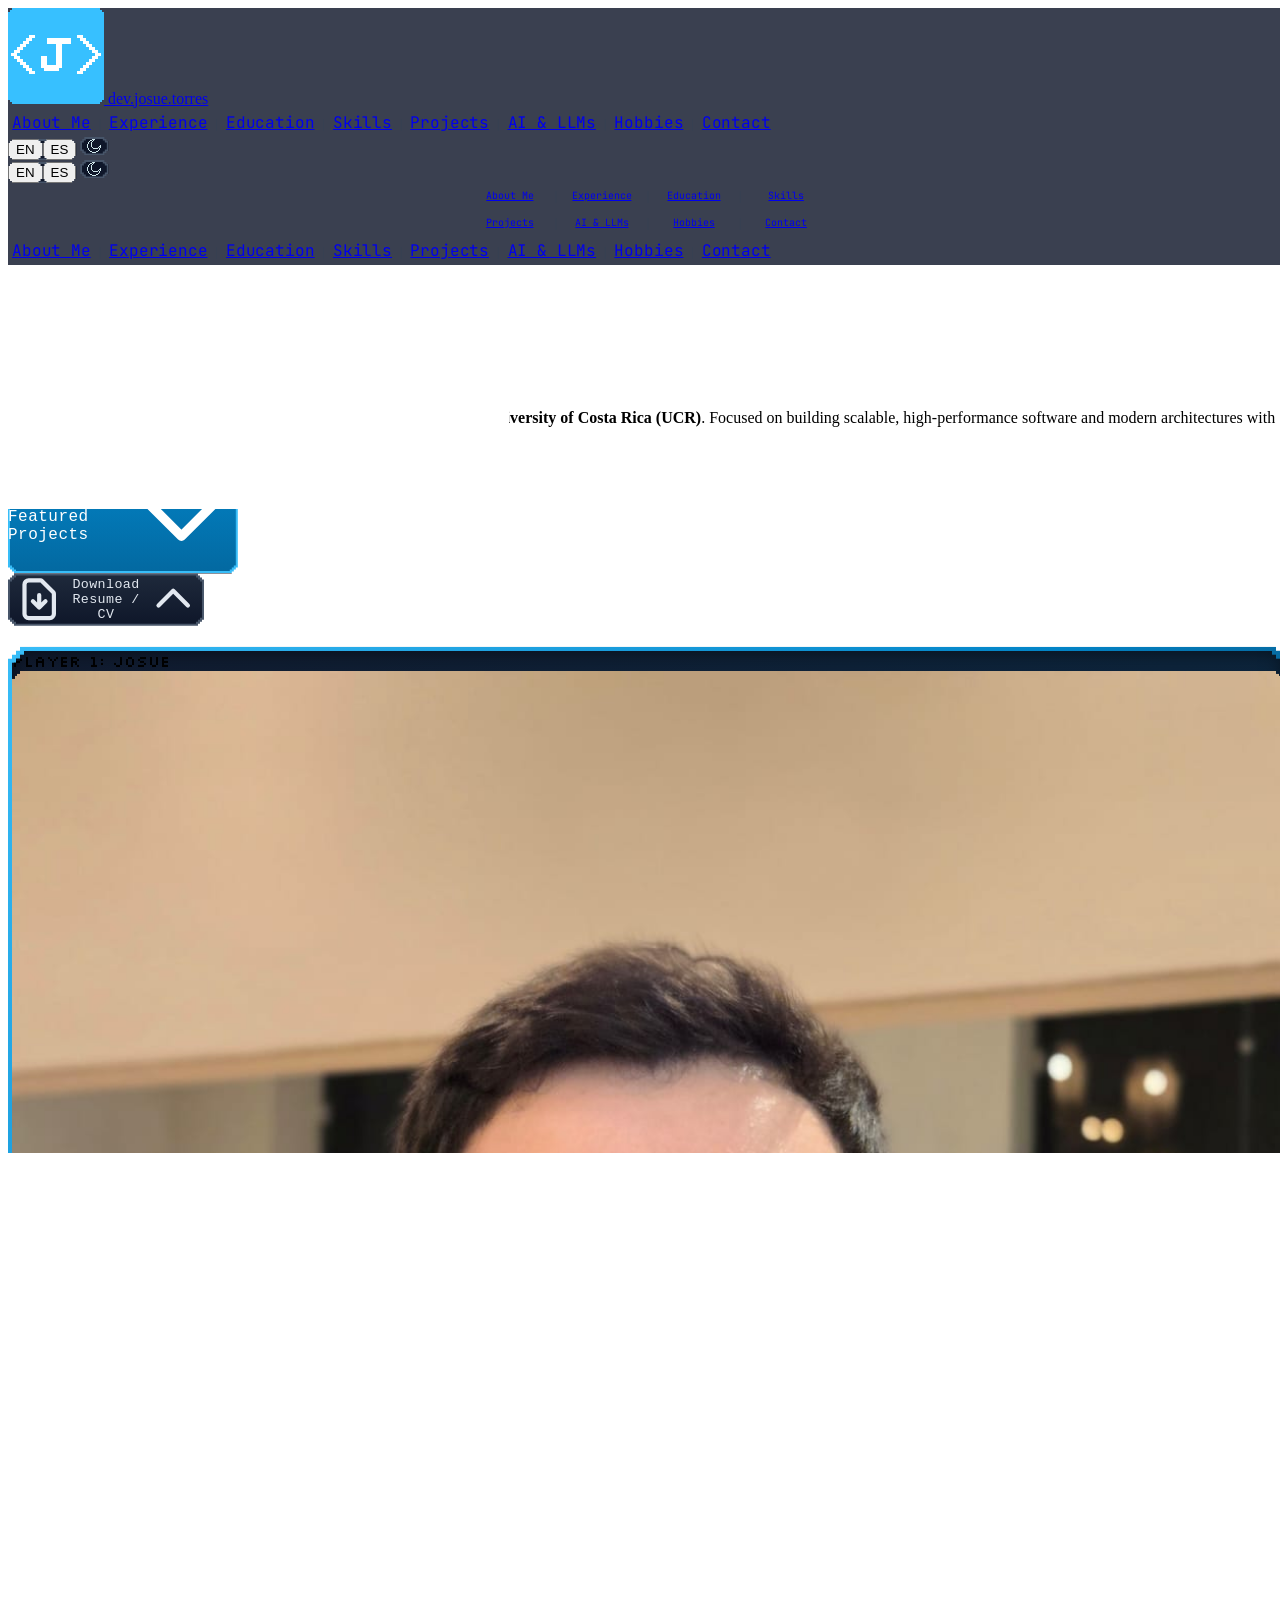
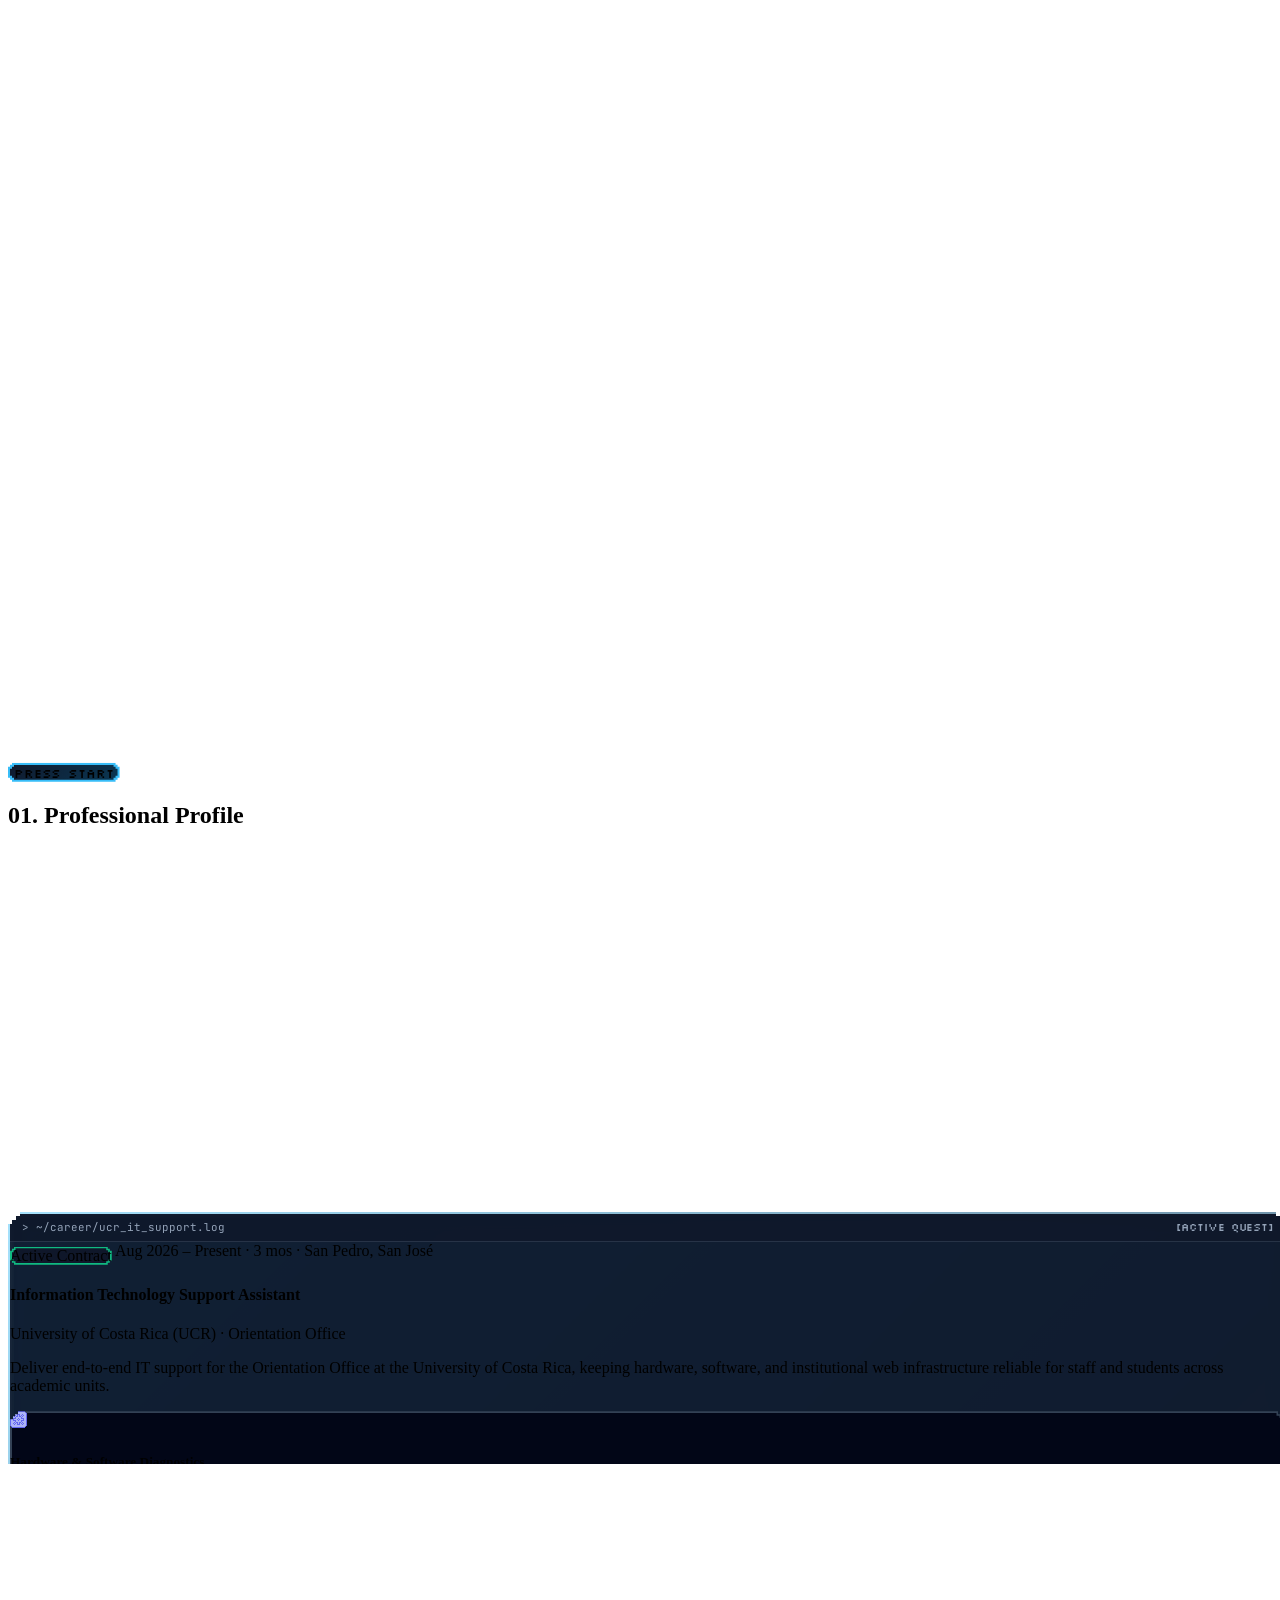
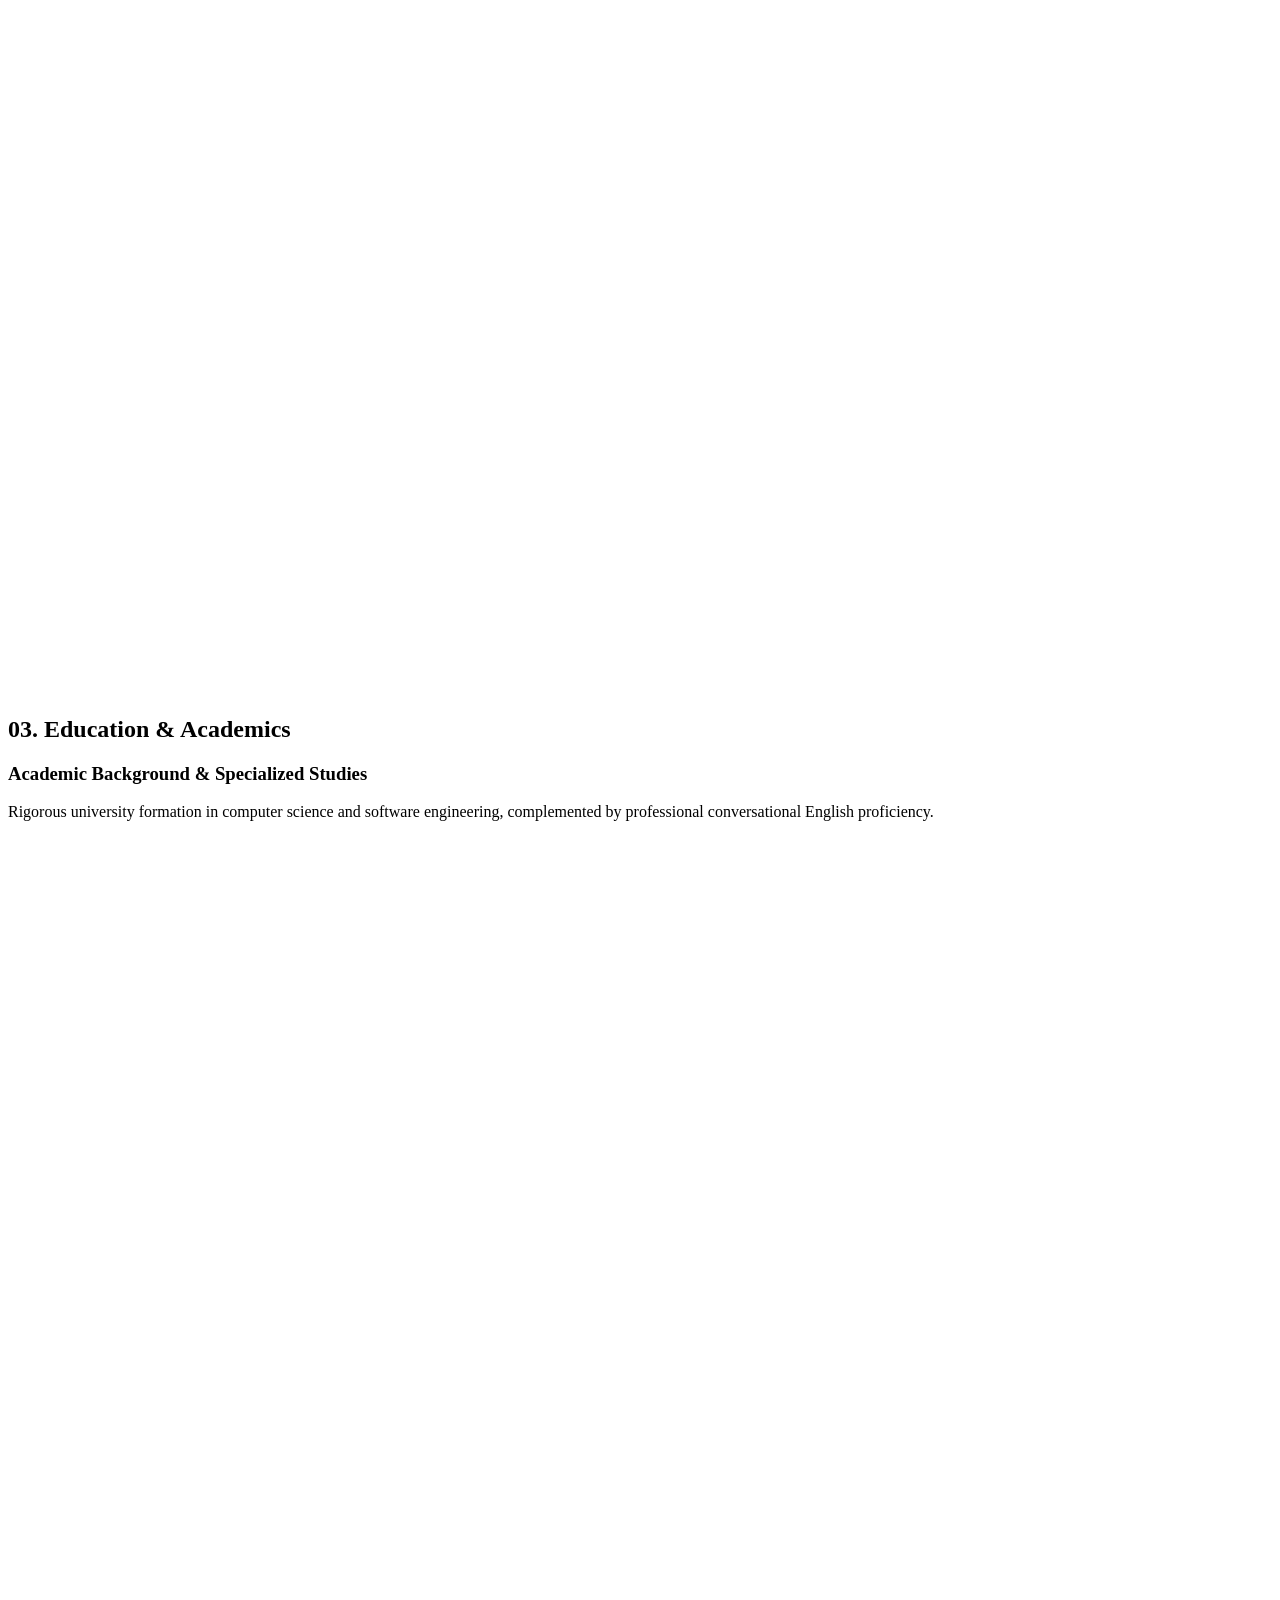
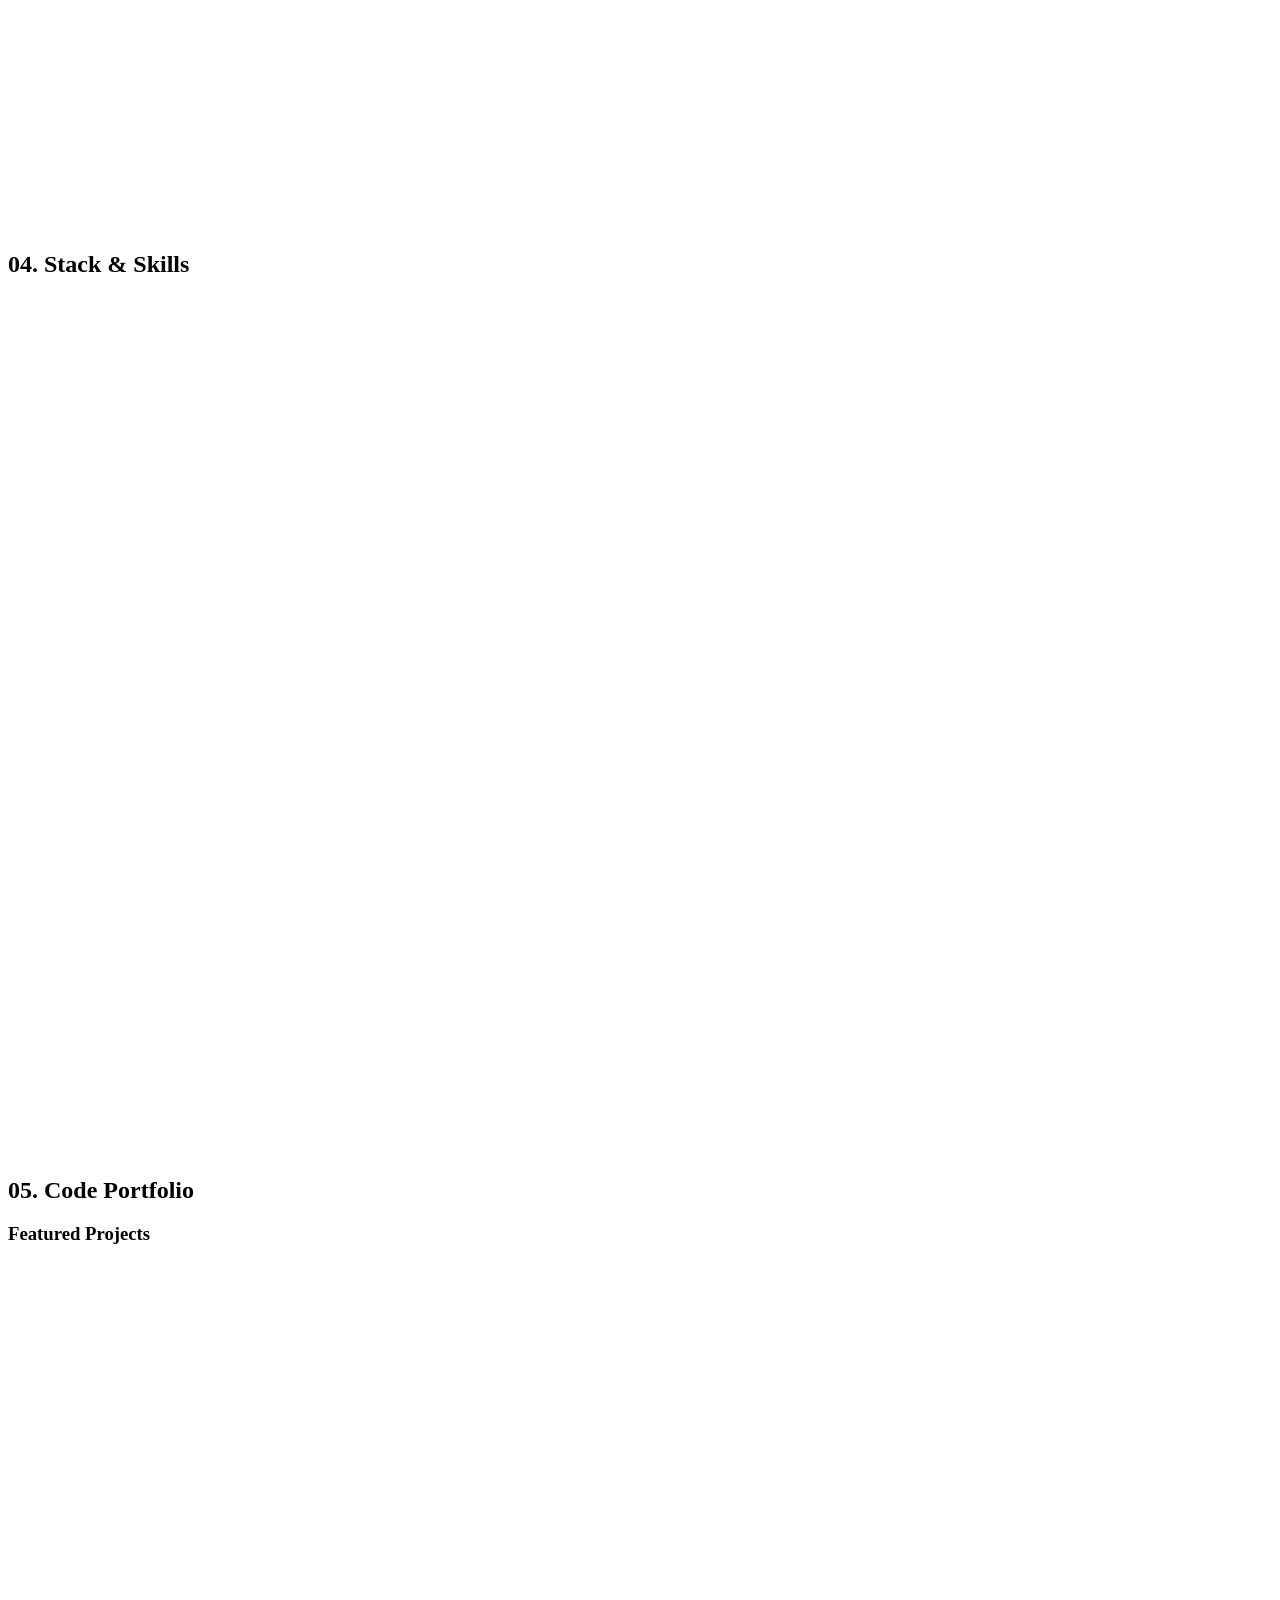
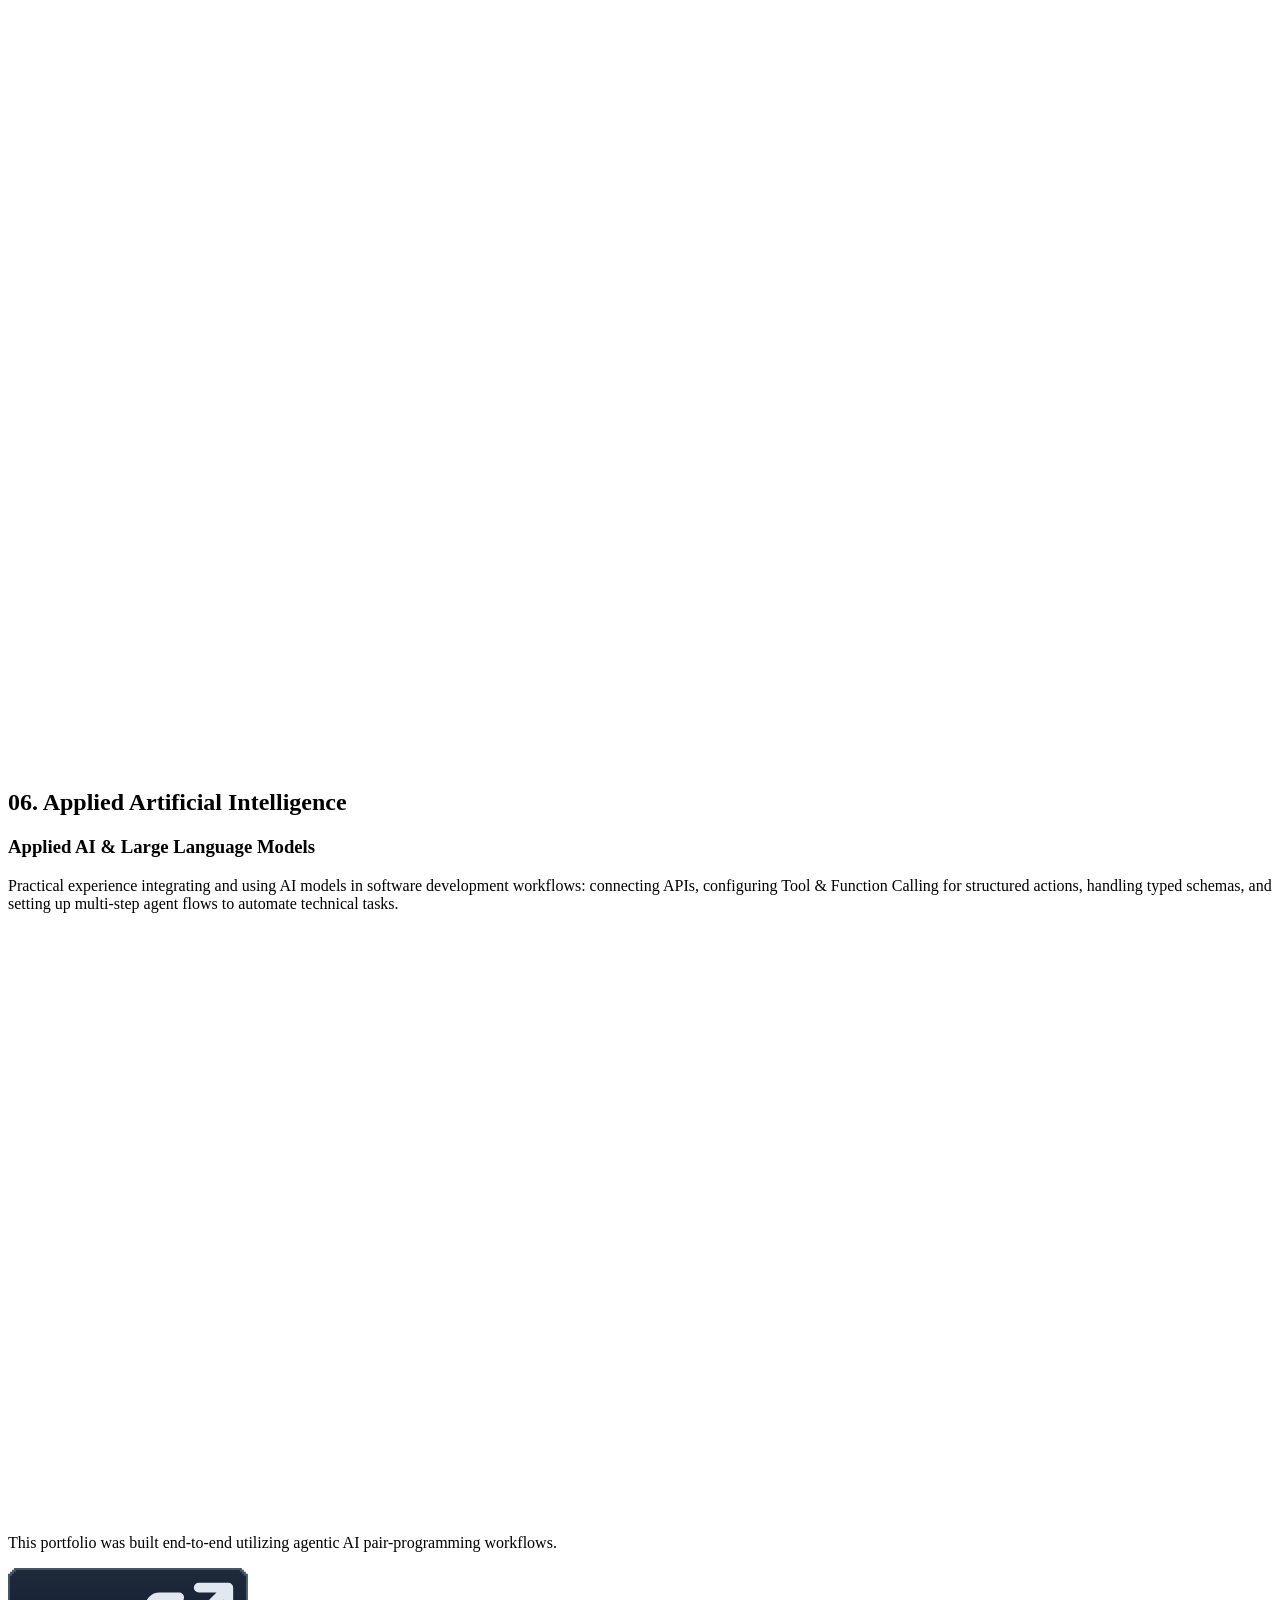
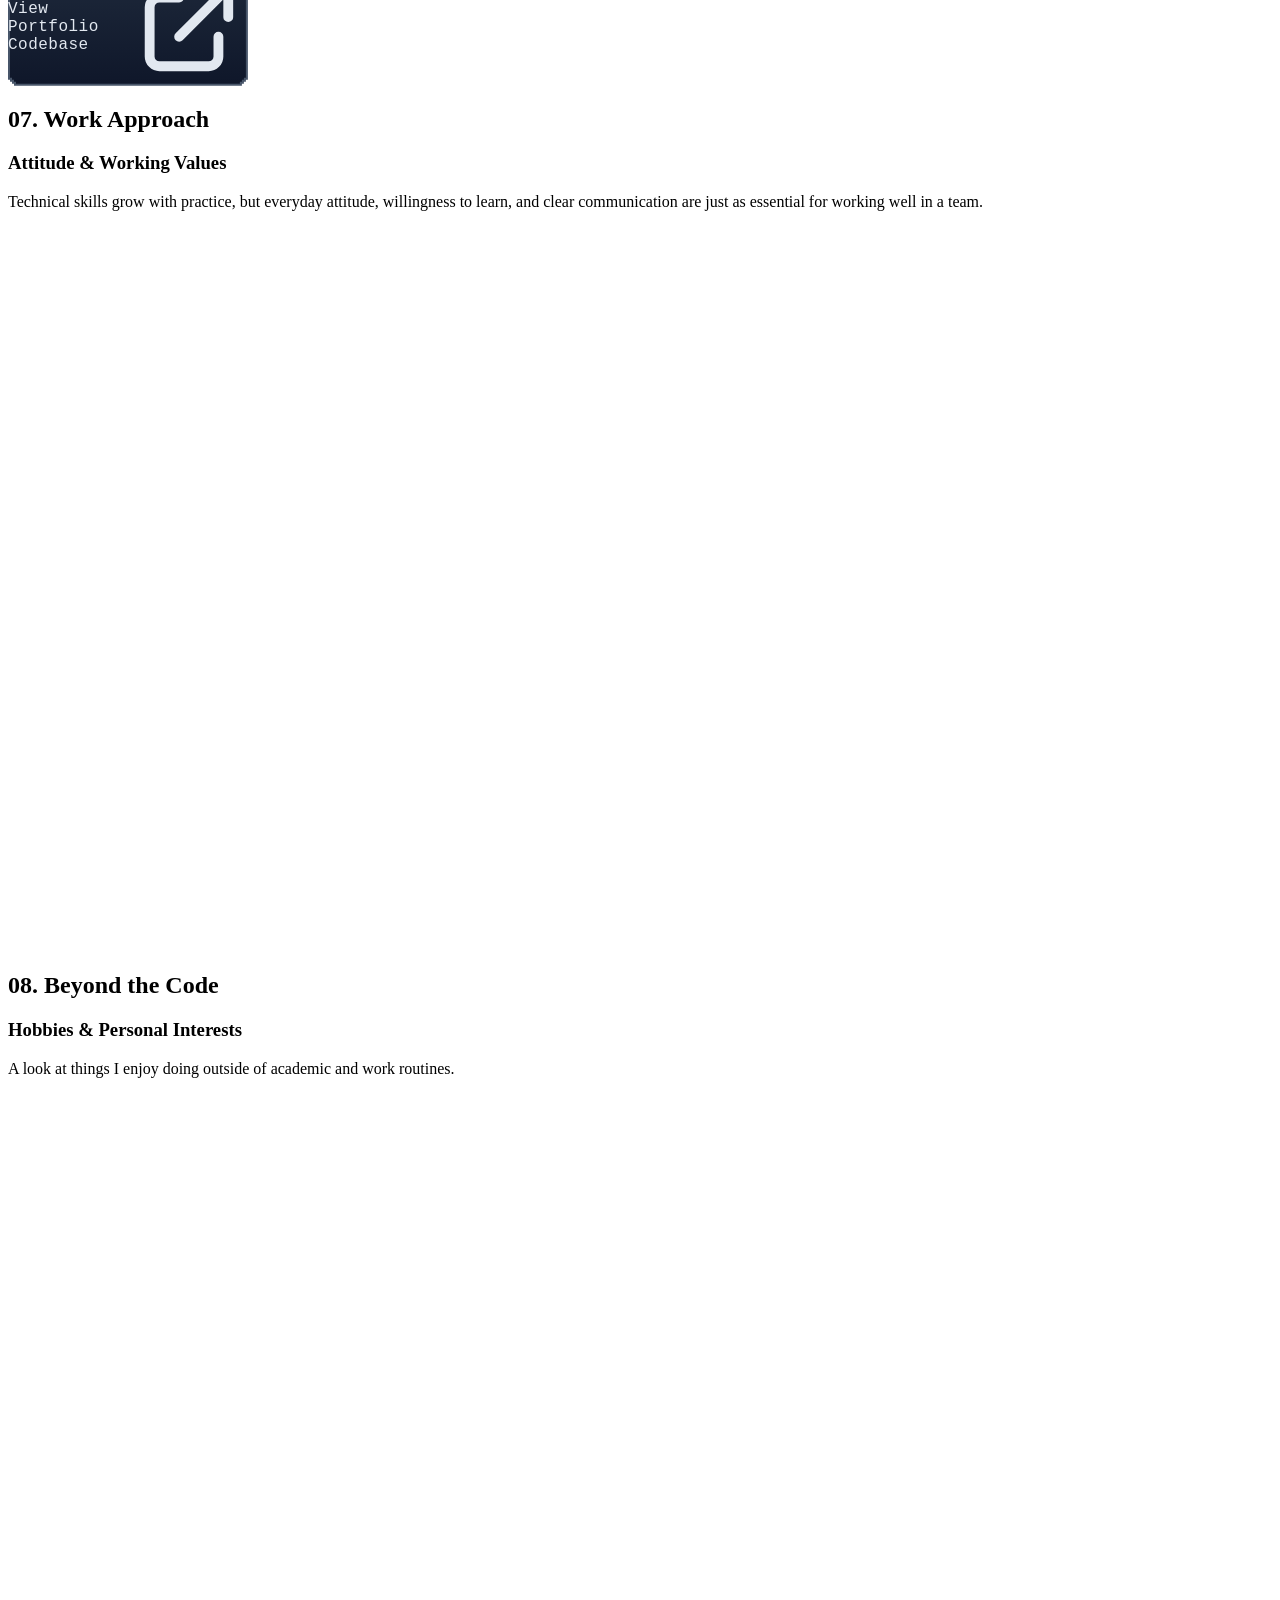
==== commit f401464c: "fix(layout): drop the sticky header class that overflow-x hidden already neutralized" ====
--- a/index.html
+++ b/index.html
@@ -257,7 +257,7 @@
   <div id="adventure-stage-wrapper">
 
   <!-- ================= NAVBAR ================= -->
-  <header class="sticky top-0 z-50 glass-nav border-b border-slate-800/80 transition-all duration-300">
+  <header class="relative z-50 glass-nav border-b border-slate-800/80 transition-all duration-300">
     <div class="max-w-7xl mx-auto px-3 sm:px-6 lg:px-8 h-16 flex items-center justify-between">
       
       <!-- Logo / Monogram -->
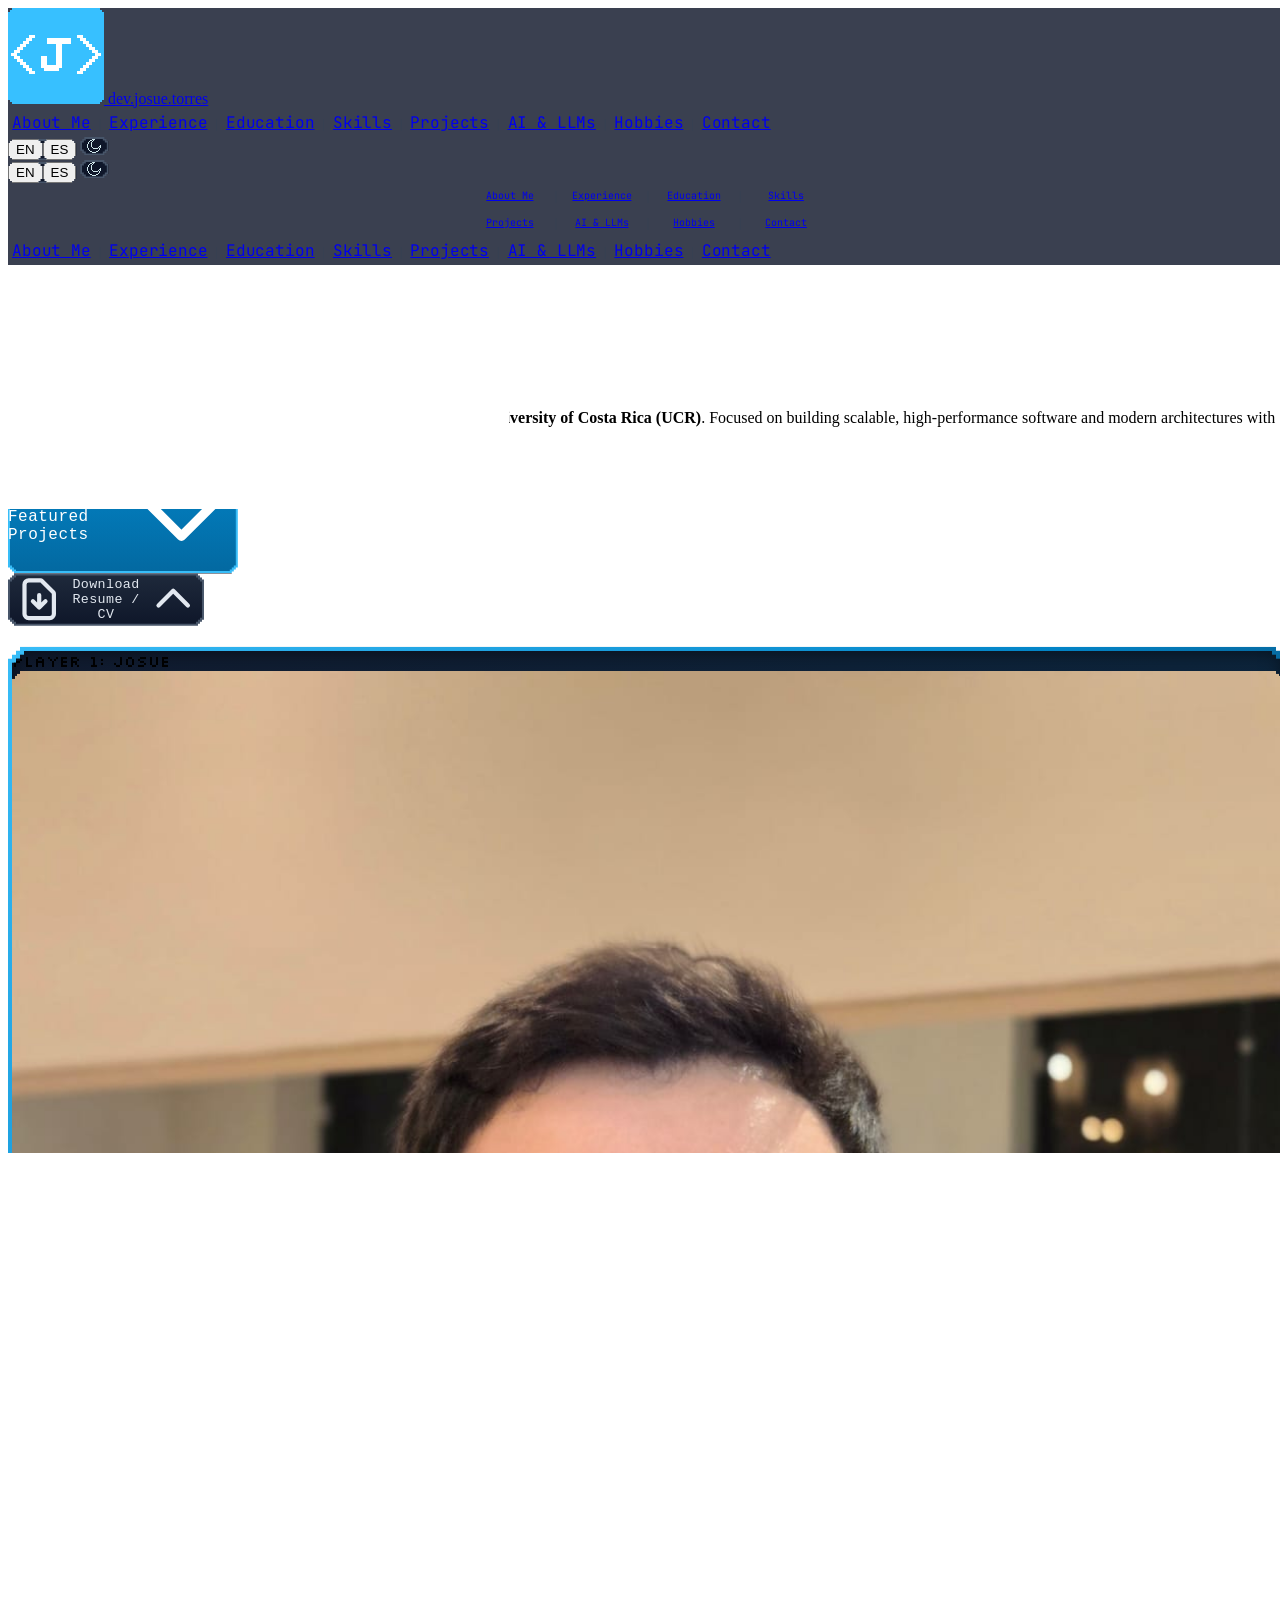
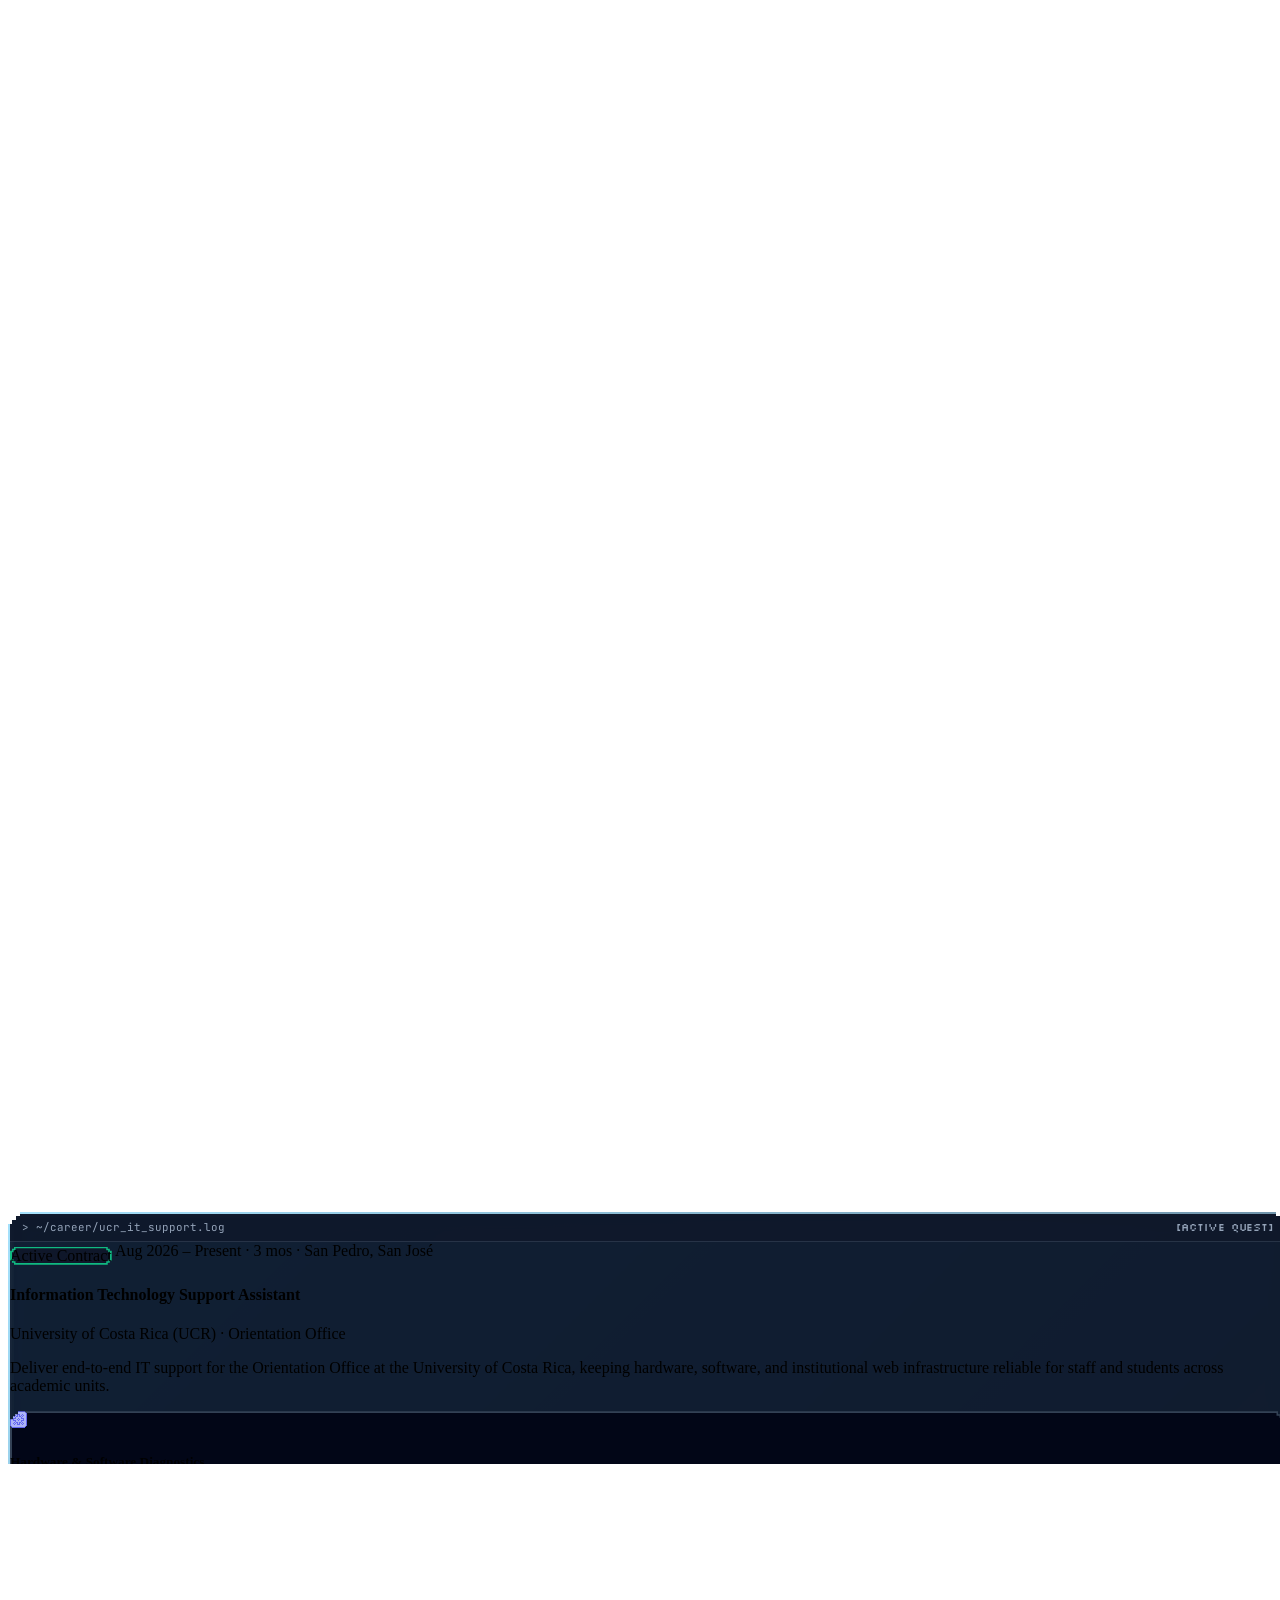
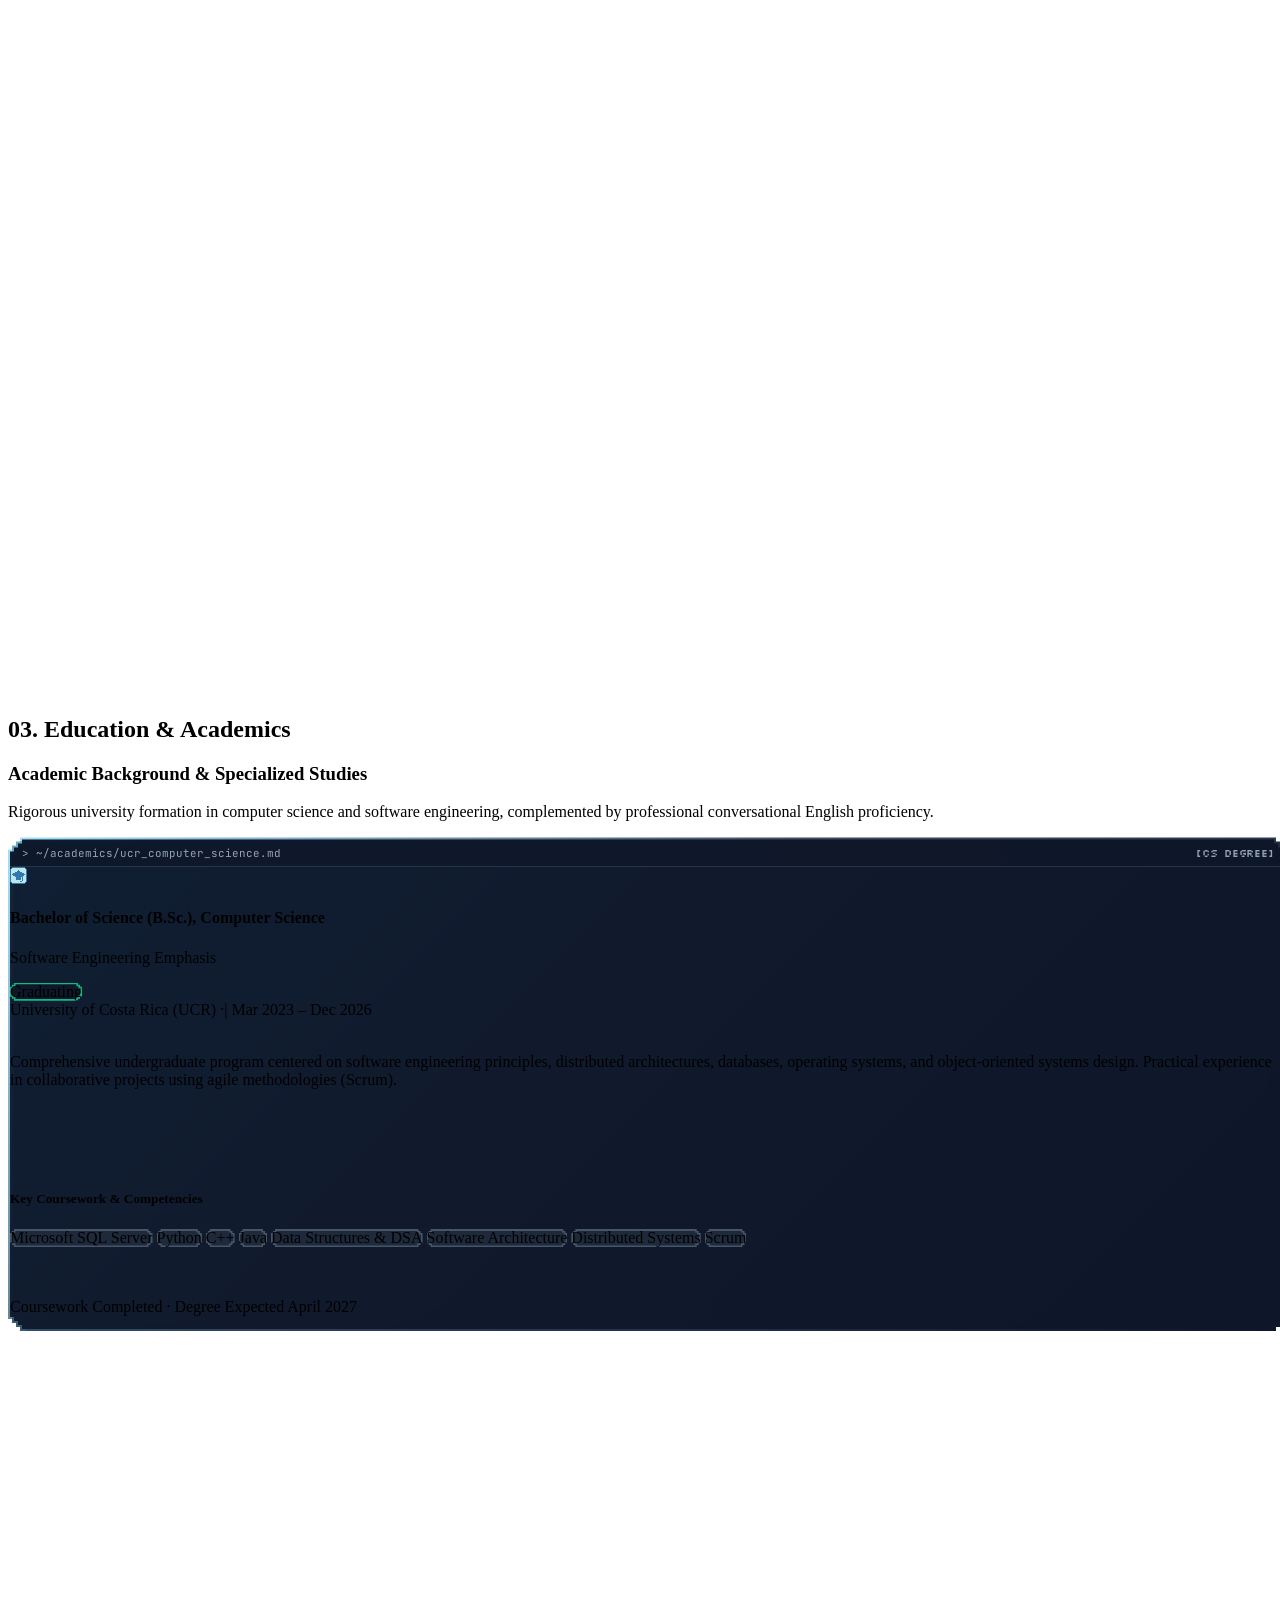
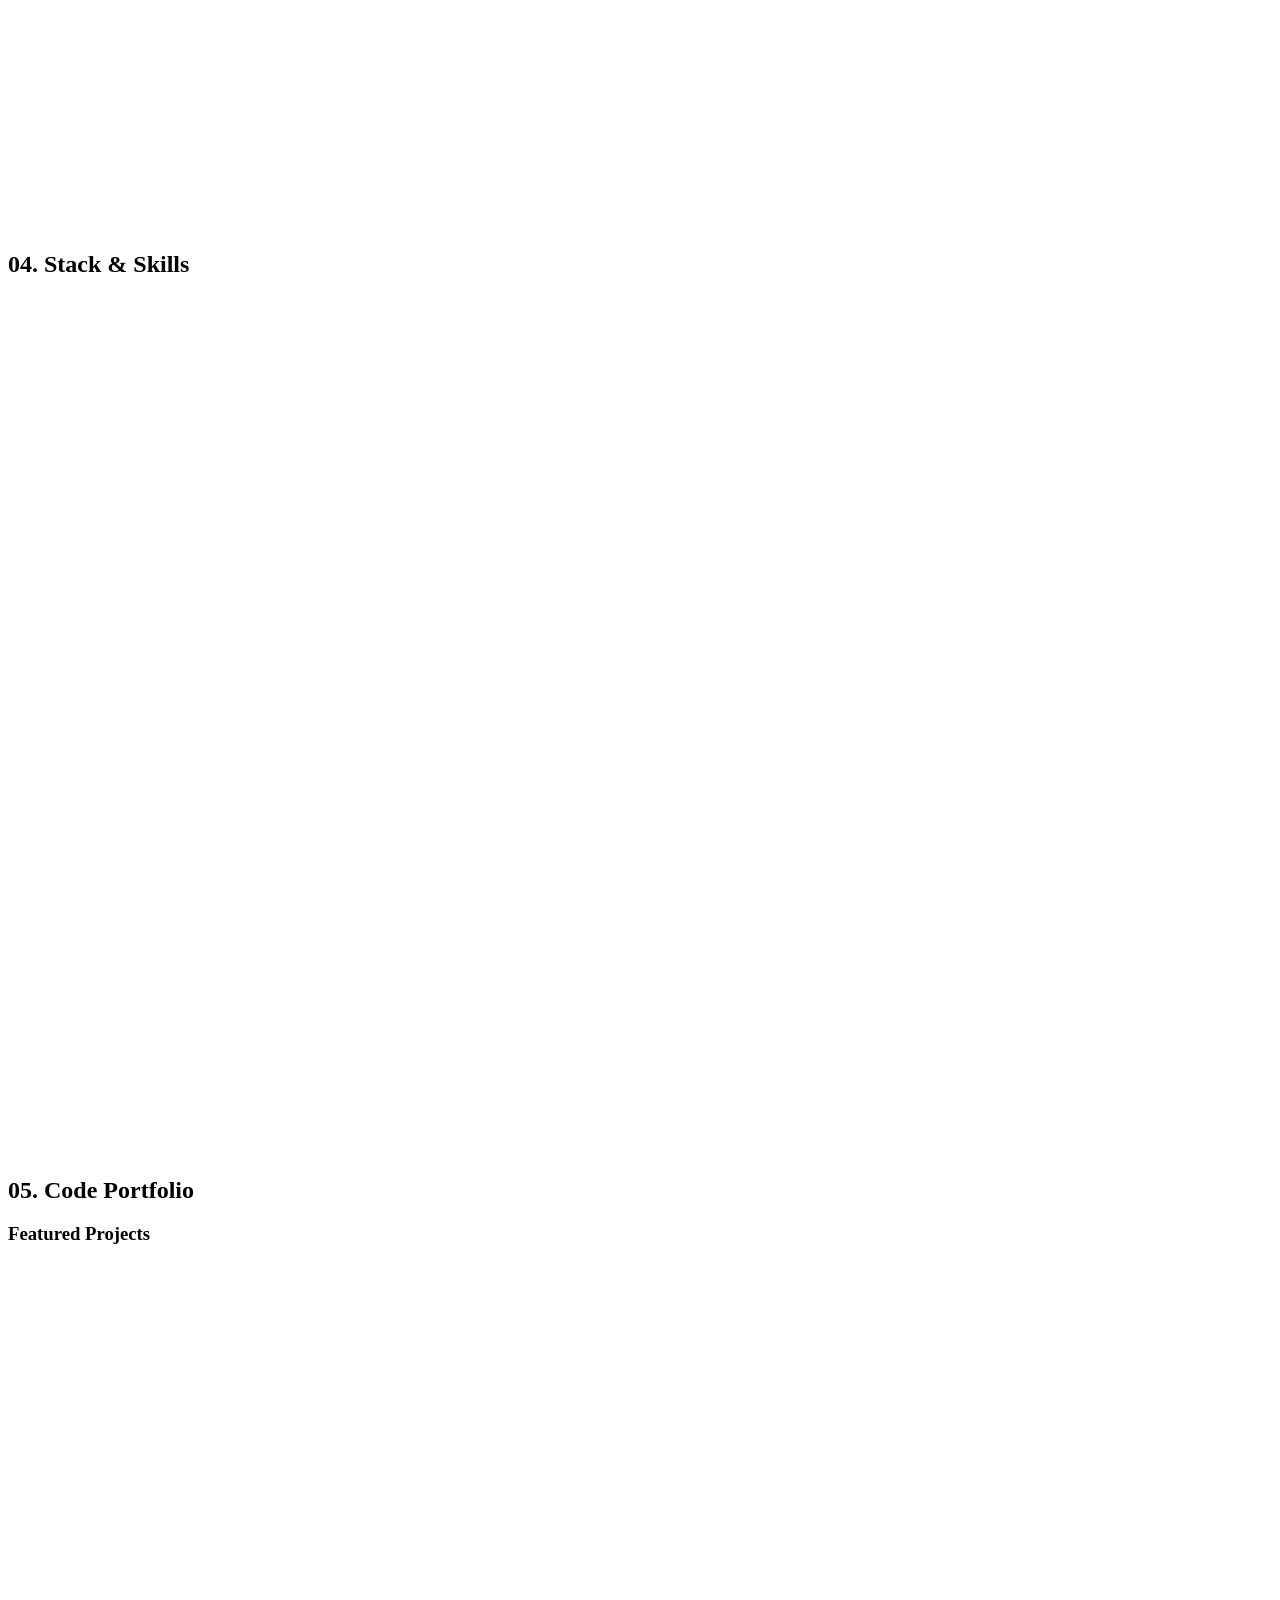
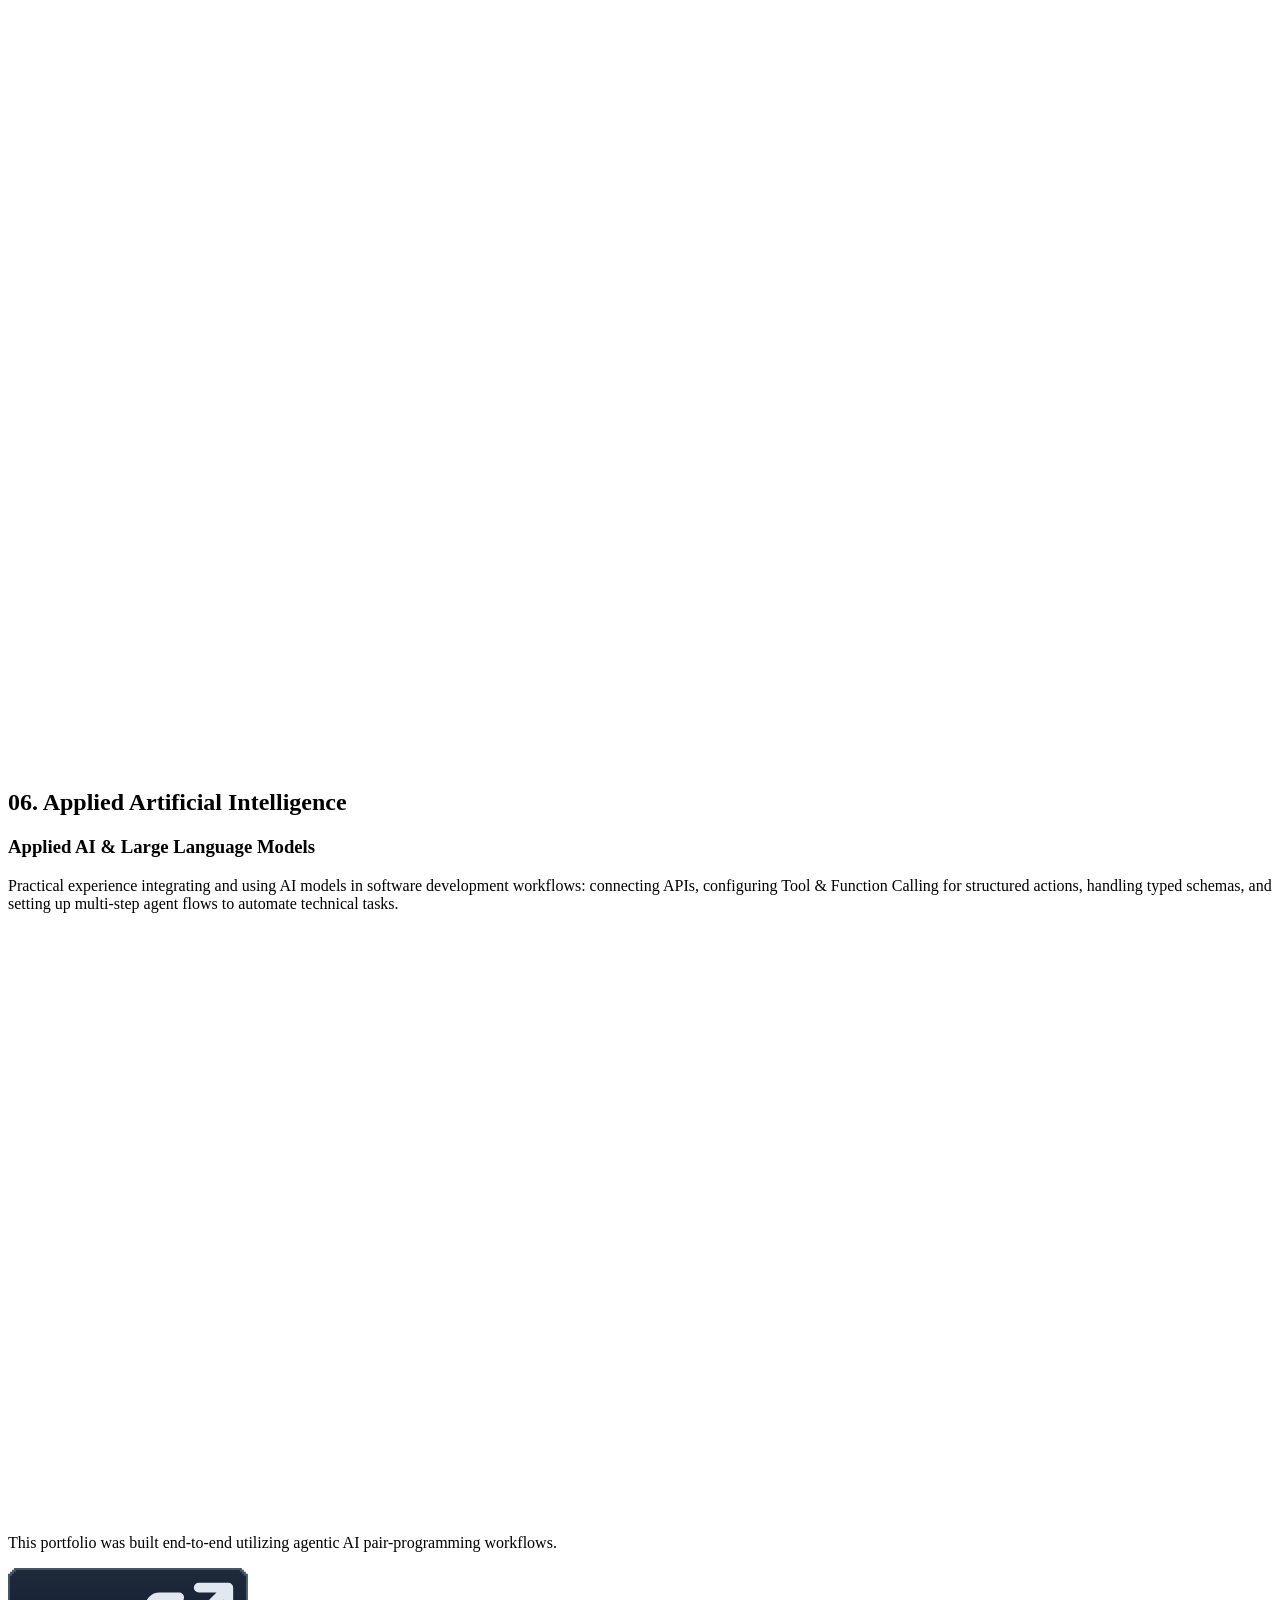
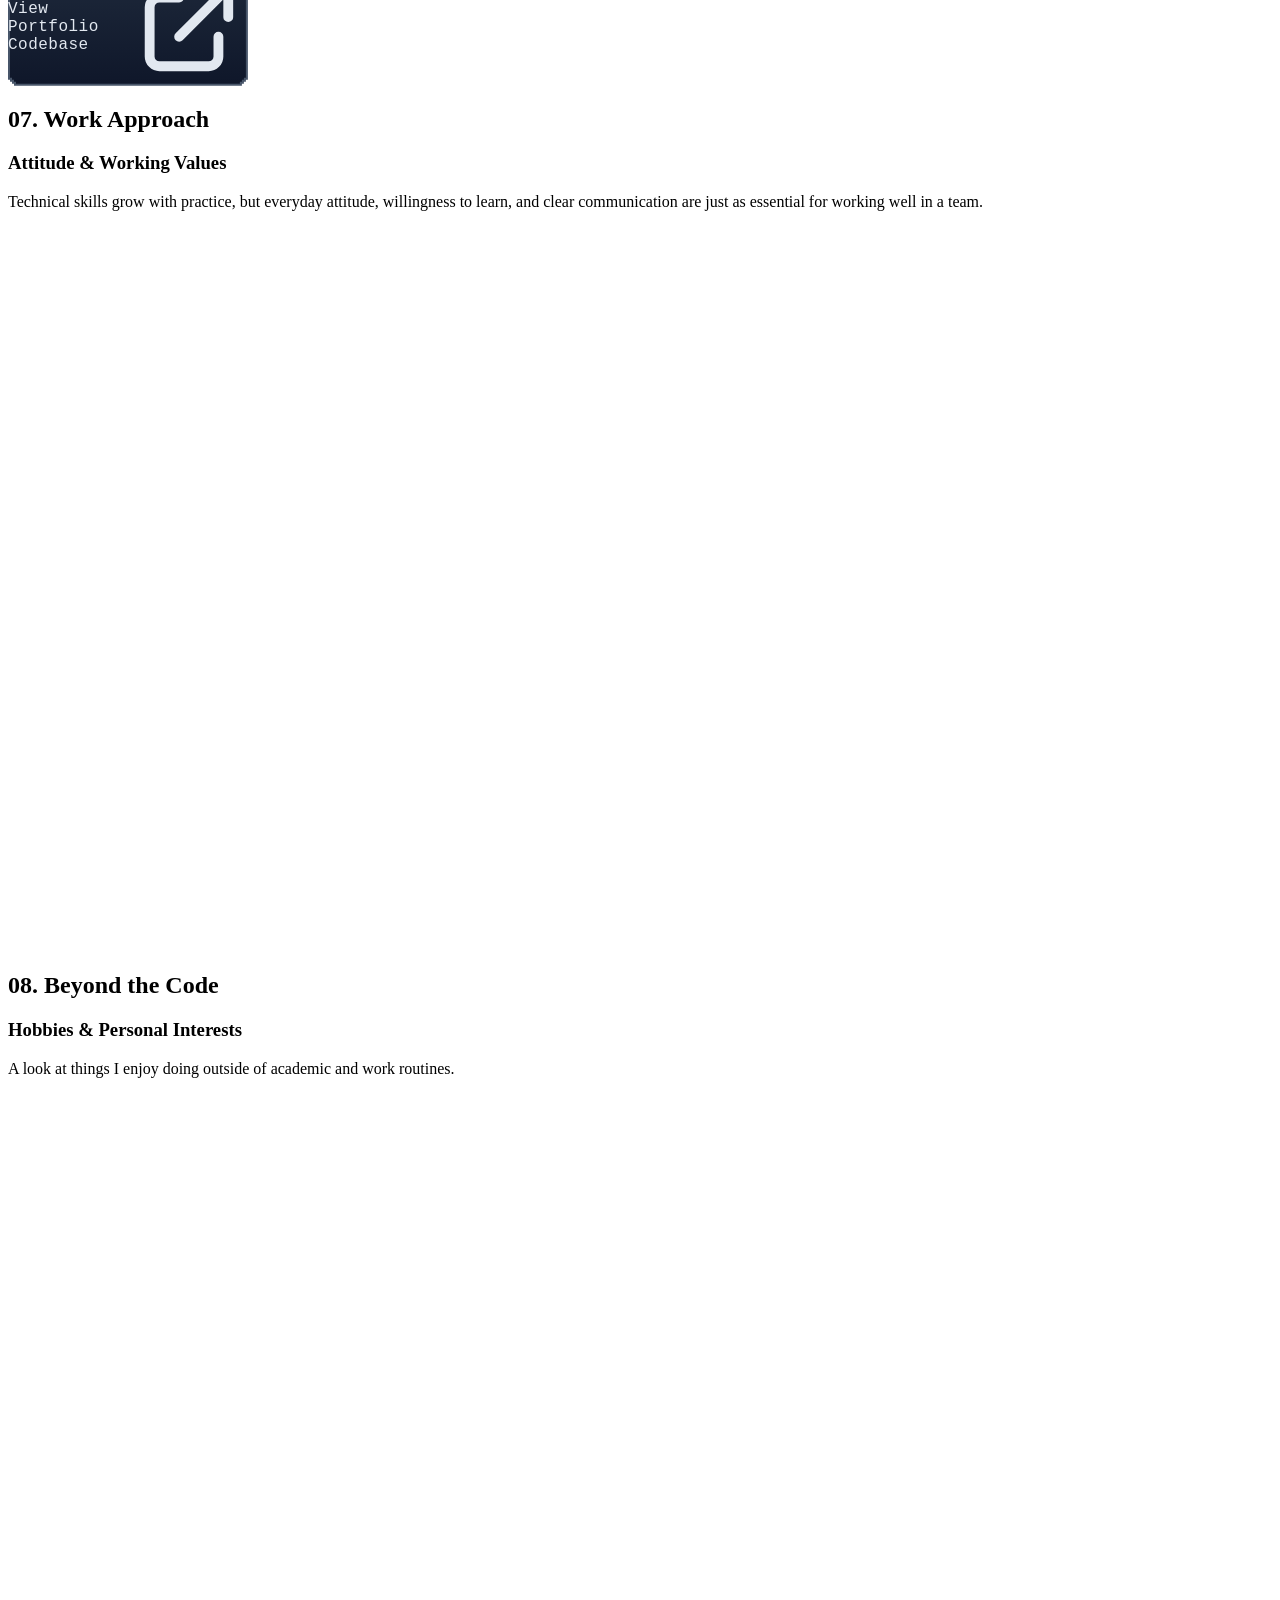
==== commit 9b5936f8: "feat(seo): make josuetorressibaja.com the canonical address Adds a canonical link and points og:url " ====
--- a/index.html
+++ b/index.html
@@ -11,7 +11,8 @@
   <meta property="og:site_name" content="Josue Torres Sibaja">
   <meta property="og:title" content="Josue Torres Sibaja | Software Engineer & CS Graduating Senior">
   <meta property="og:description" content="Portafolio de Josué Torres Sibaja. Egresado en Ciencias de la Computación (Ing. de Software, UCR) enfocado en desarrollo full stack, sistemas y backend.">
-  <meta property="og:url" content="https://josuetorres.tech/">
+  <link rel="canonical" href="https://josuetorressibaja.com/">
+  <meta property="og:url" content="https://josuetorressibaja.com/">
   <meta property="og:type" content="website">
 
   <!-- Schema.org Structured Data (Google Site Name & Person Entity) -->
@@ -26,7 +27,7 @@
           "Josué Torres Sibaja",
           "Josue Torres"
         ],
-        "url": "https://josuetorres.tech/"
+        "url": "https://josuetorressibaja.com/"
       },
       {
         "@type": "Person",
@@ -35,7 +36,7 @@
           "Josué Torres Sibaja",
           "Josue Torres"
         ],
-        "url": "https://josuetorres.tech/",
+        "url": "https://josuetorressibaja.com/",
         "sameAs": [
           "https://www.linkedin.com/in/josue-torres-sibaja/",
           "https://github.com/josuetorres27"
